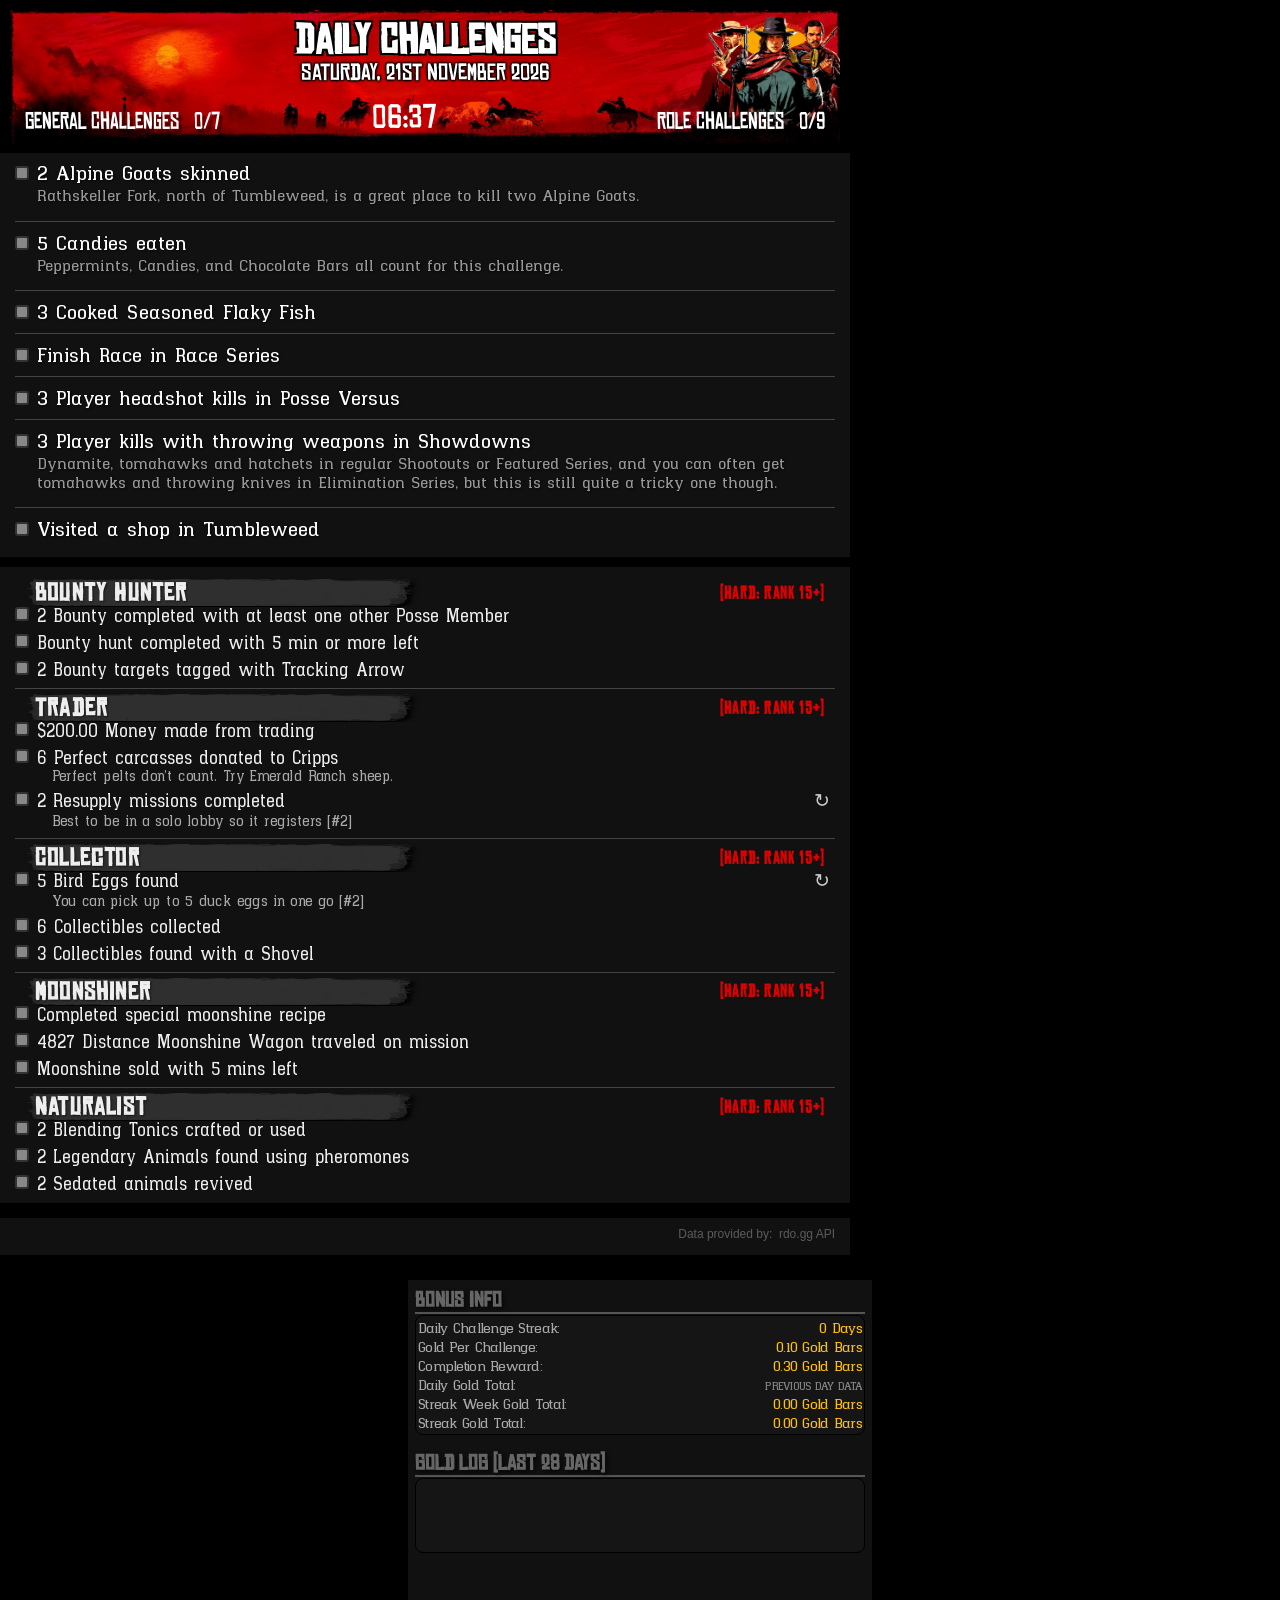
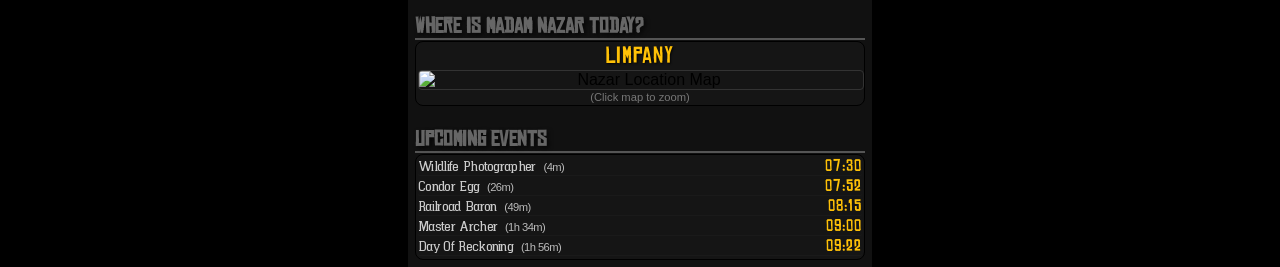
==== index.html @ b6f1365c "Auto-update RDO Dailies" ====
<!DOCTYPE html>
<html>
<head>
    <meta charset="UTF-8" />
    <link rel="icon" href="./html/images/favicon.ico" type="image/x-icon" />
    <link rel="stylesheet" href="static/css/style.css" />
    <title>RDO Daily Challenges</title>
</head>
<body>
    <div class="main-container">
        <!-- COLUMN 1: GENERAL CHALLENGES -->
        <div class="left-column">
            <div class="banner-container">
                <div class="banner-image-wrapper">
                    <img src="HTML/images/RDO_Banner_Wide.jpg" alt="Banner" class="banner-image"/>
                    <img id="pauseBtn" src="HTML/images/RDO_PauseStopwatch.png" alt="Pause RDO" title="Pause RDO"
                         style="position:absolute; top:0px; left:10px; width:50px; cursor:pointer;" />                    
                    <div class="banner-text-overlay">
                        <h1 class="banner-title">Daily Challenges</h1>
                        <div class="banner-date">Saturday, 21st November 2026</div>
                    </div>
                    <div class="challenge-counters">
                        <div>General Challenges <span id="general-counter">(0/7)</span></div>
                        <div>Role Challenges <span id="role-counter">(0/9)</span></div>
                    </div>
                    <div class="rdo-clock" id="rdo-clock">
                        --:--
                    </div>
                </div>
            </div>

            <div class="general-challenges-container">
                
        <div class="challenge" data-difficulty="None">
          <div style="display: flex; justify-content: space-between; align-items: flex-start; width: 100%; position: relative;">
            <label style="flex-grow: 1; margin-right: 15px;">
              <input type="checkbox" class="challenge-checkbox" id="challenge_2026-11-21_3fe529e0b53527ec" />
              <span class="challenge-text">2 Alpine Goats skinned</span>
            </label></div>
          <div id="desc_challenge_2026-11-21_3fe529e0b53527ec" class="challenge-desc">Rathskeller Fork, north of Tumbleweed, is a great place to kill two Alpine Goats.</div></div>
<hr class="thin-divider">

        <div class="challenge" data-difficulty="None">
          <div style="display: flex; justify-content: space-between; align-items: flex-start; width: 100%; position: relative;">
            <label style="flex-grow: 1; margin-right: 15px;">
              <input type="checkbox" class="challenge-checkbox" id="challenge_2026-11-21_f2b5d9d1bfb2cea1" />
              <span class="challenge-text">5 Candies eaten</span>
            </label></div>
          <div id="desc_challenge_2026-11-21_f2b5d9d1bfb2cea1" class="challenge-desc">Peppermints, Candies, and Chocolate Bars all count for this challenge.</div></div>
<hr class="thin-divider">

        <div class="challenge" data-difficulty="None">
          <div style="display: flex; justify-content: space-between; align-items: flex-start; width: 100%; position: relative;">
            <label style="flex-grow: 1; margin-right: 15px;">
              <input type="checkbox" class="challenge-checkbox" id="challenge_2026-11-21_1453e341d64a3cc3" />
              <span class="challenge-text">3 Cooked Seasoned Flaky Fish</span>
            </label></div>
</div>
<hr class="thin-divider">

        <div class="challenge" data-difficulty="None">
          <div style="display: flex; justify-content: space-between; align-items: flex-start; width: 100%; position: relative;">
            <label style="flex-grow: 1; margin-right: 15px;">
              <input type="checkbox" class="challenge-checkbox" id="challenge_2026-11-21_dc532658699e49c2" />
              <span class="challenge-text">Finish Race in Race Series</span>
            </label></div>
</div>
<hr class="thin-divider">

        <div class="challenge" data-difficulty="None">
          <div style="display: flex; justify-content: space-between; align-items: flex-start; width: 100%; position: relative;">
            <label style="flex-grow: 1; margin-right: 15px;">
              <input type="checkbox" class="challenge-checkbox" id="challenge_2026-11-21_4707b3ee329067d0" />
              <span class="challenge-text">3 Player headshot kills in Posse Versus</span>
            </label></div>
</div>
<hr class="thin-divider">

        <div class="challenge" data-difficulty="None">
          <div style="display: flex; justify-content: space-between; align-items: flex-start; width: 100%; position: relative;">
            <label style="flex-grow: 1; margin-right: 15px;">
              <input type="checkbox" class="challenge-checkbox" id="challenge_2026-11-21_12c190d38a615f1b" />
              <span class="challenge-text">3 Player kills with throwing weapons in Showdowns</span>
            </label></div>
          <div id="desc_challenge_2026-11-21_12c190d38a615f1b" class="challenge-desc">Dynamite, tomahawks and hatchets in regular Shootouts or Featured Series, and you can often get tomahawks and throwing knives in Elimination Series, but this is still quite a tricky one though.</div></div>
<hr class="thin-divider">

        <div class="challenge" data-difficulty="None">
          <div style="display: flex; justify-content: space-between; align-items: flex-start; width: 100%; position: relative;">
            <label style="flex-grow: 1; margin-right: 15px;">
              <input type="checkbox" class="challenge-checkbox" id="challenge_2026-11-21_f9515788cf8fe4d5" />
              <span class="challenge-text">Visited a shop in Tumbleweed</span>
            </label></div>
</div>

            </div>
        </div>

        <!-- COLUMN 2: ROLE CHALLENGES -->
        <div class="sidebar-container" id="roles-container">
            <div class="role-container">
  <h3 class="role-heading" id="role-bounty-hunter">Bounty Hunter&nbsp; <span class="difficulty-toggle RDOFont" data-difficulty="hard">(Hard: Rank 15+)</span></h3>

        <div class="role-challenge" data-difficulty="easy">
          <div style="display: flex; justify-content: space-between; align-items: flex-start; width: 100%; position: relative;">
            <label class="role-challenge-label" style="flex-grow: 1; margin-right: 15px;">
              <input type="checkbox" class="challenge-checkbox" id="role-challenge_2026-11-21_4233f47eefc044ce" />
              <span class="role-challenge-text">1 Bounties brought in from New Hanover posters</span>
            </label></div>
          <div id="desc_role-challenge_2026-11-21_4233f47eefc044ce" class="role-challenge-desc">Valentine, Emerald Station, Van Horn and Annesburg</div></div>

        <div class="role-challenge" data-difficulty="easy">
          <div style="display: flex; justify-content: space-between; align-items: flex-start; width: 100%; position: relative;">
            <label class="role-challenge-label" style="flex-grow: 1; margin-right: 15px;">
              <input type="checkbox" class="challenge-checkbox" id="role-challenge_2026-11-21_b8c4ca28e5b32232" />
              <span class="role-challenge-text">Bounty hunt completed with 3 min or more left</span>
            </label></div>
</div>

        <div class="role-challenge" data-difficulty="easy">
          <div style="display: flex; justify-content: space-between; align-items: flex-start; width: 100%; position: relative;">
            <label class="role-challenge-label" style="flex-grow: 1; margin-right: 15px;">
              <input type="checkbox" class="challenge-checkbox" id="role-challenge_2026-11-21_d6921562d07f2b6e" />
              <span class="role-challenge-text">1 Living bounty targets in a photograph</span>
            </label></div>
</div>

        <div class="role-challenge" data-difficulty="med">
          <div style="display: flex; justify-content: space-between; align-items: flex-start; width: 100%; position: relative;">
            <label class="role-challenge-label" style="flex-grow: 1; margin-right: 15px;">
              <input type="checkbox" class="challenge-checkbox" id="role-challenge_2026-11-21_83cd663bb9ac7aa7" />
              <span class="role-challenge-text">Bounty completed without killing an enemy or bounty target</span>
            </label><span class="desc-cycle-btn" data-descs="[&quot;Risky, usually bugged and won't register [#1]&quot;, &quot;Etta Doyle bounty can work but isn't reliable [#2]&quot;, &quot;Bard's Crossing train track bounty might work [#3]&quot;]" data-idx="2" data-target="desc_role-challenge_2026-11-21_83cd663bb9ac7aa7" onclick="cycleDesc(event, this)" title="Cycle Description">↻</span></div>
          <div id="desc_role-challenge_2026-11-21_83cd663bb9ac7aa7" class="role-challenge-desc">Bard's Crossing train track bounty might work [#3]</div></div>

        <div class="role-challenge" data-difficulty="med">
          <div style="display: flex; justify-content: space-between; align-items: flex-start; width: 100%; position: relative;">
            <label class="role-challenge-label" style="flex-grow: 1; margin-right: 15px;">
              <input type="checkbox" class="challenge-checkbox" id="role-challenge_2026-11-21_2f425bd0ad79301e" />
              <span class="role-challenge-text">2 Bounty targets hogtied with a Reinforced Lasso</span>
            </label></div>
</div>

        <div class="role-challenge" data-difficulty="med">
          <div style="display: flex; justify-content: space-between; align-items: flex-start; width: 100%; position: relative;">
            <label class="role-challenge-label" style="flex-grow: 1; margin-right: 15px;">
              <input type="checkbox" class="challenge-checkbox" id="role-challenge_2026-11-21_5fa26136f19b3767" />
              <span class="role-challenge-text">2 Living bounty targets in a photograph</span>
            </label></div>
</div>

        <div class="role-challenge" data-difficulty="hard">
          <div style="display: flex; justify-content: space-between; align-items: flex-start; width: 100%; position: relative;">
            <label class="role-challenge-label" style="flex-grow: 1; margin-right: 15px;">
              <input type="checkbox" class="challenge-checkbox" id="role-challenge_2026-11-21_884a3c9ac86610de" />
              <span class="role-challenge-text">2 Bounty completed with at least one other Posse Member</span>
            </label></div>
</div>

        <div class="role-challenge" data-difficulty="hard">
          <div style="display: flex; justify-content: space-between; align-items: flex-start; width: 100%; position: relative;">
            <label class="role-challenge-label" style="flex-grow: 1; margin-right: 15px;">
              <input type="checkbox" class="challenge-checkbox" id="role-challenge_2026-11-21_2e411e0641ca28cd" />
              <span class="role-challenge-text">Bounty hunt completed with 5 min or more left</span>
            </label></div>
</div>

        <div class="role-challenge" data-difficulty="hard">
          <div style="display: flex; justify-content: space-between; align-items: flex-start; width: 100%; position: relative;">
            <label class="role-challenge-label" style="flex-grow: 1; margin-right: 15px;">
              <input type="checkbox" class="challenge-checkbox" id="role-challenge_2026-11-21_affdff6654e7d4ad" />
              <span class="role-challenge-text">2 Bounty targets tagged with Tracking Arrow</span>
            </label></div>
</div>
</div>
<hr class="thin-divider" />
<div class="role-container">
  <h3 class="role-heading" id="role-trader">Trader&nbsp; <span class="difficulty-toggle RDOFont" data-difficulty="hard">(Hard: Rank 15+)</span></h3>

        <div class="role-challenge" data-difficulty="easy">
          <div style="display: flex; justify-content: space-between; align-items: flex-start; width: 100%; position: relative;">
            <label class="role-challenge-label" style="flex-grow: 1; margin-right: 15px;">
              <input type="checkbox" class="challenge-checkbox" id="role-challenge_2026-11-21_77a29b58bb7c1ef1" />
              <span class="role-challenge-text">1 Camp Stews eaten</span>
            </label></div>
</div>

        <div class="role-challenge" data-difficulty="easy">
          <div style="display: flex; justify-content: space-between; align-items: flex-start; width: 100%; position: relative;">
            <label class="role-challenge-label" style="flex-grow: 1; margin-right: 15px;">
              <input type="checkbox" class="challenge-checkbox" id="role-challenge_2026-11-21_3f94319b7b442020" />
              <span class="role-challenge-text">Goods sold to distant buyer</span>
            </label></div>
</div>

        <div class="role-challenge" data-difficulty="easy">
          <div style="display: flex; justify-content: space-between; align-items: flex-start; width: 100%; position: relative;">
            <label class="role-challenge-label" style="flex-grow: 1; margin-right: 15px;">
              <input type="checkbox" class="challenge-checkbox" id="role-challenge_2026-11-21_83bdbc4ad4f16e1c" />
              <span class="role-challenge-text">2 Perfect carcasses donated to Cripps</span>
            </label></div>
          <div id="desc_role-challenge_2026-11-21_83bdbc4ad4f16e1c" class="role-challenge-desc">Perfect pelts don't count. Try Emerald Ranch sheep.</div></div>

        <div class="role-challenge" data-difficulty="med">
          <div style="display: flex; justify-content: space-between; align-items: flex-start; width: 100%; position: relative;">
            <label class="role-challenge-label" style="flex-grow: 1; margin-right: 15px;">
              <input type="checkbox" class="challenge-checkbox" id="role-challenge_2026-11-21_a5f146bb2bfbc47c" />
              <span class="role-challenge-text">10 Carcasses donated within 10 minutes</span>
            </label></div>
</div>

        <div class="role-challenge" data-difficulty="med">
          <div style="display: flex; justify-content: space-between; align-items: flex-start; width: 100%; position: relative;">
            <label class="role-challenge-label" style="flex-grow: 1; margin-right: 15px;">
              <input type="checkbox" class="challenge-checkbox" id="role-challenge_2026-11-21_64c9ecc0da996a74" />
              <span class="role-challenge-text">2 Resupply missions completed</span>
            </label><span class="desc-cycle-btn" data-descs="[&quot;Buggy, often won't register in public lobbies [#1]&quot;, &quot;Best to be in a solo lobby so it registers [#2]&quot;]" data-idx="1" data-target="desc_role-challenge_2026-11-21_64c9ecc0da996a74" onclick="cycleDesc(event, this)" title="Cycle Description">↻</span></div>
          <div id="desc_role-challenge_2026-11-21_64c9ecc0da996a74" class="role-challenge-desc">Best to be in a solo lobby so it registers [#2]</div></div>

        <div class="role-challenge" data-difficulty="med">
          <div style="display: flex; justify-content: space-between; align-items: flex-start; width: 100%; position: relative;">
            <label class="role-challenge-label" style="flex-grow: 1; margin-right: 15px;">
              <input type="checkbox" class="challenge-checkbox" id="role-challenge_2026-11-21_17b20f9106a44b29" />
              <span class="role-challenge-text">1 Superior Quality Camp Stew recipes completed</span>
            </label></div>
</div>

        <div class="role-challenge" data-difficulty="hard">
          <div style="display: flex; justify-content: space-between; align-items: flex-start; width: 100%; position: relative;">
            <label class="role-challenge-label" style="flex-grow: 1; margin-right: 15px;">
              <input type="checkbox" class="challenge-checkbox" id="role-challenge_2026-11-21_3b59724647115f0a" />
              <span class="role-challenge-text">$200.00 Money made from trading</span>
            </label></div>
</div>

        <div class="role-challenge" data-difficulty="hard">
          <div style="display: flex; justify-content: space-between; align-items: flex-start; width: 100%; position: relative;">
            <label class="role-challenge-label" style="flex-grow: 1; margin-right: 15px;">
              <input type="checkbox" class="challenge-checkbox" id="role-challenge_2026-11-21_94c4a5f307bd95b4" />
              <span class="role-challenge-text">6 Perfect carcasses donated to Cripps</span>
            </label></div>
          <div id="desc_role-challenge_2026-11-21_94c4a5f307bd95b4" class="role-challenge-desc">Perfect pelts don't count. Try Emerald Ranch sheep.</div></div>

        <div class="role-challenge" data-difficulty="hard">
          <div style="display: flex; justify-content: space-between; align-items: flex-start; width: 100%; position: relative;">
            <label class="role-challenge-label" style="flex-grow: 1; margin-right: 15px;">
              <input type="checkbox" class="challenge-checkbox" id="role-challenge_2026-11-21_64c9ecc0da996a74" />
              <span class="role-challenge-text">2 Resupply missions completed</span>
            </label><span class="desc-cycle-btn" data-descs="[&quot;Buggy, often won't register in public lobbies [#1]&quot;, &quot;Best to be in a solo lobby so it registers [#2]&quot;]" data-idx="1" data-target="desc_role-challenge_2026-11-21_64c9ecc0da996a74" onclick="cycleDesc(event, this)" title="Cycle Description">↻</span></div>
          <div id="desc_role-challenge_2026-11-21_64c9ecc0da996a74" class="role-challenge-desc">Best to be in a solo lobby so it registers [#2]</div></div>
</div>
<hr class="thin-divider" />
<div class="role-container">
  <h3 class="role-heading" id="role-collector">Collector&nbsp; <span class="difficulty-toggle RDOFont" data-difficulty="hard">(Hard: Rank 15+)</span></h3>

        <div class="role-challenge" data-difficulty="easy">
          <div style="display: flex; justify-content: space-between; align-items: flex-start; width: 100%; position: relative;">
            <label class="role-challenge-label" style="flex-grow: 1; margin-right: 15px;">
              <input type="checkbox" class="challenge-checkbox" id="role-challenge_2026-11-21_af78eab5de3bd9a2" />
              <span class="role-challenge-text">1 American Wild Flowers found</span>
            </label></div>
</div>

        <div class="role-challenge" data-difficulty="easy">
          <div style="display: flex; justify-content: space-between; align-items: flex-start; width: 100%; position: relative;">
            <label class="role-challenge-label" style="flex-grow: 1; margin-right: 15px;">
              <input type="checkbox" class="challenge-checkbox" id="role-challenge_2026-11-21_8578cc1b3e172eab" />
              <span class="role-challenge-text">1 Coins found</span>
            </label></div>
</div>

        <div class="role-challenge" data-difficulty="easy">
          <div style="display: flex; justify-content: space-between; align-items: flex-start; width: 100%; position: relative;">
            <label class="role-challenge-label" style="flex-grow: 1; margin-right: 15px;">
              <input type="checkbox" class="challenge-checkbox" id="role-challenge_2026-11-21_0861bf25a71475c5" />
              <span class="role-challenge-text">1 Tarot Cards found</span>
            </label></div>
</div>

        <div class="role-challenge" data-difficulty="med">
          <div style="display: flex; justify-content: space-between; align-items: flex-start; width: 100%; position: relative;">
            <label class="role-challenge-label" style="flex-grow: 1; margin-right: 15px;">
              <input type="checkbox" class="challenge-checkbox" id="role-challenge_2026-11-21_31c73b6630729e40" />
              <span class="role-challenge-text">1 Antique Alcohol drunk</span>
            </label></div>
</div>

        <div class="role-challenge" data-difficulty="med">
          <div style="display: flex; justify-content: space-between; align-items: flex-start; width: 100%; position: relative;">
            <label class="role-challenge-label" style="flex-grow: 1; margin-right: 15px;">
              <input type="checkbox" class="challenge-checkbox" id="role-challenge_2026-11-21_f23eb6801814f708" />
              <span class="role-challenge-text">2 Collector Maps used</span>
            </label></div>
</div>

        <div class="role-challenge" data-difficulty="med">
          <div style="display: flex; justify-content: space-between; align-items: flex-start; width: 100%; position: relative;">
            <label class="role-challenge-label" style="flex-grow: 1; margin-right: 15px;">
              <input type="checkbox" class="challenge-checkbox" id="role-challenge_2026-11-21_058a7b03b7913562" />
              <span class="role-challenge-text">2 Fossils found</span>
            </label></div>
</div>

        <div class="role-challenge" data-difficulty="hard">
          <div style="display: flex; justify-content: space-between; align-items: flex-start; width: 100%; position: relative;">
            <label class="role-challenge-label" style="flex-grow: 1; margin-right: 15px;">
              <input type="checkbox" class="challenge-checkbox" id="role-challenge_2026-11-21_8a6d4dcb3a5f57bb" />
              <span class="role-challenge-text">5 Bird Eggs found</span>
            </label><span class="desc-cycle-btn" data-descs="[&quot;Keep less than 5 duck eggs in your satchel, and you can then pick 5 of them at once [#1]&quot;, &quot;You can pick up to 5 duck eggs in one go [#2]&quot;, &quot;Carry 5 duck eggs, and you can then pick another 5 [#3]&quot;, &quot;Duck, goose or loon eggs can be collected in multiples [#4]&quot;]" data-idx="1" data-target="desc_role-challenge_2026-11-21_8a6d4dcb3a5f57bb" onclick="cycleDesc(event, this)" title="Cycle Description">↻</span></div>
          <div id="desc_role-challenge_2026-11-21_8a6d4dcb3a5f57bb" class="role-challenge-desc">You can pick up to 5 duck eggs in one go [#2]</div></div>

        <div class="role-challenge" data-difficulty="hard">
          <div style="display: flex; justify-content: space-between; align-items: flex-start; width: 100%; position: relative;">
            <label class="role-challenge-label" style="flex-grow: 1; margin-right: 15px;">
              <input type="checkbox" class="challenge-checkbox" id="role-challenge_2026-11-21_98be3bcfdd3cbf7e" />
              <span class="role-challenge-text">6 Collectibles collected</span>
            </label></div>
</div>

        <div class="role-challenge" data-difficulty="hard">
          <div style="display: flex; justify-content: space-between; align-items: flex-start; width: 100%; position: relative;">
            <label class="role-challenge-label" style="flex-grow: 1; margin-right: 15px;">
              <input type="checkbox" class="challenge-checkbox" id="role-challenge_2026-11-21_36c74c07935432b3" />
              <span class="role-challenge-text">3 Collectibles found with a Shovel</span>
            </label></div>
</div>
</div>
<hr class="thin-divider" />
<div class="role-container">
  <h3 class="role-heading" id="role-moonshiner">Moonshiner&nbsp; <span class="difficulty-toggle RDOFont" data-difficulty="hard">(Hard: Rank 15+)</span></h3>

        <div class="role-challenge" data-difficulty="easy">
          <div style="display: flex; justify-content: space-between; align-items: flex-start; width: 100%; position: relative;">
            <label class="role-challenge-label" style="flex-grow: 1; margin-right: 15px;">
              <input type="checkbox" class="challenge-checkbox" id="role-challenge_2026-11-21_e30d79e4a3638309" />
              <span class="role-challenge-text">1609 Distance Moonshine Wagon traveled on mission</span>
            </label></div>
</div>

        <div class="role-challenge" data-difficulty="easy">
          <div style="display: flex; justify-content: space-between; align-items: flex-start; width: 100%; position: relative;">
            <label class="role-challenge-label" style="flex-grow: 1; margin-right: 15px;">
              <input type="checkbox" class="challenge-checkbox" id="role-challenge_2026-11-21_fb6dc36349dc79c9" />
              <span class="role-challenge-text">$50.00 Money made from moonshine sold</span>
            </label></div>
</div>

        <div class="role-challenge" data-difficulty="easy">
          <div style="display: flex; justify-content: space-between; align-items: flex-start; width: 100%; position: relative;">
            <label class="role-challenge-label" style="flex-grow: 1; margin-right: 15px;">
              <input type="checkbox" class="challenge-checkbox" id="role-challenge_2026-11-21_8f895dc71bc9e233" />
              <span class="role-challenge-text">1 Moonshine Story Mission completed</span>
            </label></div>
</div>

        <div class="role-challenge" data-difficulty="med">
          <div style="display: flex; justify-content: space-between; align-items: flex-start; width: 100%; position: relative;">
            <label class="role-challenge-label" style="flex-grow: 1; margin-right: 15px;">
              <input type="checkbox" class="challenge-checkbox" id="role-challenge_2026-11-21_0c3e86f05c02a608" />
              <span class="role-challenge-text">Completed improved or better moonshine recipe</span>
            </label></div>
</div>

        <div class="role-challenge" data-difficulty="med">
          <div style="display: flex; justify-content: space-between; align-items: flex-start; width: 100%; position: relative;">
            <label class="role-challenge-label" style="flex-grow: 1; margin-right: 15px;">
              <input type="checkbox" class="challenge-checkbox" id="role-challenge_2026-11-21_2bad69e601ef3fb5" />
              <span class="role-challenge-text">3218 Distance Moonshine Wagon traveled on mission</span>
            </label></div>
</div>

        <div class="role-challenge" data-difficulty="med">
          <div style="display: flex; justify-content: space-between; align-items: flex-start; width: 100%; position: relative;">
            <label class="role-challenge-label" style="flex-grow: 1; margin-right: 15px;">
              <input type="checkbox" class="challenge-checkbox" id="role-challenge_2026-11-21_9736e514df2f5ec9" />
              <span class="role-challenge-text">Moonshine Bar - Danced for 1 min</span>
            </label></div>
</div>

        <div class="role-challenge" data-difficulty="hard">
          <div style="display: flex; justify-content: space-between; align-items: flex-start; width: 100%; position: relative;">
            <label class="role-challenge-label" style="flex-grow: 1; margin-right: 15px;">
              <input type="checkbox" class="challenge-checkbox" id="role-challenge_2026-11-21_3fe6bec7eb88d56f" />
              <span class="role-challenge-text">Completed special moonshine recipe</span>
            </label></div>
</div>

        <div class="role-challenge" data-difficulty="hard">
          <div style="display: flex; justify-content: space-between; align-items: flex-start; width: 100%; position: relative;">
            <label class="role-challenge-label" style="flex-grow: 1; margin-right: 15px;">
              <input type="checkbox" class="challenge-checkbox" id="role-challenge_2026-11-21_e038419111804667" />
              <span class="role-challenge-text">4827 Distance Moonshine Wagon traveled on mission</span>
            </label></div>
</div>

        <div class="role-challenge" data-difficulty="hard">
          <div style="display: flex; justify-content: space-between; align-items: flex-start; width: 100%; position: relative;">
            <label class="role-challenge-label" style="flex-grow: 1; margin-right: 15px;">
              <input type="checkbox" class="challenge-checkbox" id="role-challenge_2026-11-21_28d09d85ebe15bb6" />
              <span class="role-challenge-text">Moonshine sold with 5 mins left</span>
            </label></div>
</div>
</div>
<hr class="thin-divider" />
<div class="role-container">
  <h3 class="role-heading" id="role-naturalist">Naturalist&nbsp; <span class="difficulty-toggle RDOFont" data-difficulty="hard">(Hard: Rank 15+)</span></h3>

        <div class="role-challenge" data-difficulty="easy">
          <div style="display: flex; justify-content: space-between; align-items: flex-start; width: 100%; position: relative;">
            <label class="role-challenge-label" style="flex-grow: 1; margin-right: 15px;">
              <input type="checkbox" class="challenge-checkbox" id="role-challenge_2026-11-21_a04f5ec0bd736c6b" />
              <span class="role-challenge-text">1 Blending Tonics crafted or used</span>
            </label></div>
</div>

        <div class="role-challenge" data-difficulty="easy">
          <div style="display: flex; justify-content: space-between; align-items: flex-start; width: 100%; position: relative;">
            <label class="role-challenge-label" style="flex-grow: 1; margin-right: 15px;">
              <input type="checkbox" class="challenge-checkbox" id="role-challenge_2026-11-21_cf51af02d7363d67" />
              <span class="role-challenge-text">Don't kill an animal for 12 game hours</span>
            </label></div>
</div>

        <div class="role-challenge" data-difficulty="easy">
          <div style="display: flex; justify-content: space-between; align-items: flex-start; width: 100%; position: relative;">
            <label class="role-challenge-label" style="flex-grow: 1; margin-right: 15px;">
              <input type="checkbox" class="challenge-checkbox" id="role-challenge_2026-11-21_284a4be7f5835d48" />
              <span class="role-challenge-text">1 Legendary Animals photographed</span>
            </label></div>
</div>

        <div class="role-challenge" data-difficulty="med">
          <div style="display: flex; justify-content: space-between; align-items: flex-start; width: 100%; position: relative;">
            <label class="role-challenge-label" style="flex-grow: 1; margin-right: 15px;">
              <input type="checkbox" class="challenge-checkbox" id="role-challenge_2026-11-21_780f4b91650f4e33" />
              <span class="role-challenge-text">Don't kill an animal for 18 game hours</span>
            </label></div>
</div>

        <div class="role-challenge" data-difficulty="med">
          <div style="display: flex; justify-content: space-between; align-items: flex-start; width: 100%; position: relative;">
            <label class="role-challenge-label" style="flex-grow: 1; margin-right: 15px;">
              <input type="checkbox" class="challenge-checkbox" id="role-challenge_2026-11-21_f85c94c66f41aaf4" />
              <span class="role-challenge-text">1 Legendary Animals found using pheromones</span>
            </label></div>
</div>

        <div class="role-challenge" data-difficulty="med">
          <div style="display: flex; justify-content: space-between; align-items: flex-start; width: 100%; position: relative;">
            <label class="role-challenge-label" style="flex-grow: 1; margin-right: 15px;">
              <input type="checkbox" class="challenge-checkbox" id="role-challenge_2026-11-21_284a4be7f5835d48" />
              <span class="role-challenge-text">1 Legendary Animals photographed</span>
            </label></div>
</div>

        <div class="role-challenge" data-difficulty="hard">
          <div style="display: flex; justify-content: space-between; align-items: flex-start; width: 100%; position: relative;">
            <label class="role-challenge-label" style="flex-grow: 1; margin-right: 15px;">
              <input type="checkbox" class="challenge-checkbox" id="role-challenge_2026-11-21_6cdbce1b8ac129af" />
              <span class="role-challenge-text">2 Blending Tonics crafted or used</span>
            </label></div>
</div>

        <div class="role-challenge" data-difficulty="hard">
          <div style="display: flex; justify-content: space-between; align-items: flex-start; width: 100%; position: relative;">
            <label class="role-challenge-label" style="flex-grow: 1; margin-right: 15px;">
              <input type="checkbox" class="challenge-checkbox" id="role-challenge_2026-11-21_9a50d23e61c79c00" />
              <span class="role-challenge-text">2 Legendary Animals found using pheromones</span>
            </label></div>
</div>

        <div class="role-challenge" data-difficulty="hard">
          <div style="display: flex; justify-content: space-between; align-items: flex-start; width: 100%; position: relative;">
            <label class="role-challenge-label" style="flex-grow: 1; margin-right: 15px;">
              <input type="checkbox" class="challenge-checkbox" id="role-challenge_2026-11-21_d959c68a05bca1fa" />
              <span class="role-challenge-text">2 Sedated animals revived</span>
            </label></div>
</div>
</div>

            
            <hr class="api-credit-separator" />
            
            <div class="api-credit">
                <span class="api-label">Data provided by:&nbsp;</span>
                <a href="https://rdo.gg/api" target="_blank" class="api-link">rdo.gg API</a>
            </div>
        </div>

        <!-- COLUMN 3: BONUS INFO -->
        <div class="bonus-container" id="bonus-container">
            <h3 class="stats-heading" style="color: #666666; margin-bottom: 1px; padding-bottom: 0px;">Bonus Info</h3>
            
            <div style="padding: 2px; border: 1px solid #000; border-radius: 8px; background-color: #151515; text-align: left; color: #E0E0E0; font-family: sans-serif;">
                <p class="stats-text" id="streak-container" style="margin-bottom: 0px; display: flex; justify-content: space-between; align-items: center; width: 100%;">
                    <span style="display: flex; align-items: center; white-space: nowrap;">
                        <span style="font-weight: 500;">Daily Challenge Streak:</span>
                        <span id="streak-controls">
                            <span id="streak-down">▼</span><span id="streak-up">▲</span>
                        </span>
                    </span>
                    <span id="current-streak" style="color: #FFC107; text-align: right;">0 Days</span>
                </p>

                <p class="stats-text" style="margin-bottom: 0px; display: flex; justify-content: space-between; width: 100%;">
                    <span style="font-weight: 500;">Gold Per Challenge:</span>
                    <span id="gold-per-challenge" style="color: #FFC107; text-align: right;">0.00 Gold Bars</span>
                </p>
                
                <p class="stats-text" style="margin-bottom: 0px; display: flex; justify-content: space-between; width: 100%;">
                    <span style="font-weight: 500;">Completion Reward:</span>
                    <span id="completion-bonus-reward" style="color: #FFC107; text-align: right;">0.00 Gold Bars</span>
                </p>
                
                <p class="stats-text" style="margin-bottom: 0px; display: flex; justify-content: space-between; width: 100%;">
                    <span style="font-weight: 500;">Daily Gold Total:</span>
                    <span id="daily-gold-total" style="color: #FFC107; text-align: right;">0.00 Gold Bars</span>
                </p>
                
                <p class="stats-text" style="margin-bottom: 0px; display: flex; justify-content: space-between; width: 100%;">
                    <span style="font-weight: 500;">Streak Week Gold Total:</span>
                    <span id="cycle-gold-total" style="color: #FFC107; text-align: right;">0.00 Gold Bars</span>
                </p>
                
                <p class="stats-text" style="display: flex; justify-content: space-between; width: 100%;">
                    <span style="font-weight: 500;">Streak Gold Total:</span>
                    <span id="streak-gold-total" style="color: #FFC107; text-align: right;">0.00 Gold Bars</span>
                </p>
            </div>
            
            <!-- Gold Log Chart Container -->
            <h3 id="gold-log-heading" class="stats-heading" style="color: #666666; margin-top: 15px; margin-bottom: 1px; padding-bottom: 0px; cursor: pointer; user-select: none; transition: color 0.2s;">
                GOLD LOG (LAST 28 DAYS)
            </h3>

            <div id="gold-log-chart-container">
                <!-- Bars injected here by JavaScript -->
            </div>
            <div id="chart-info-display" class="chart-info-display">&nbsp;</div>

            <!-- NAZAR LOCATION SECTION -->
            <h3 class="stats-heading" style="color: #666666; margin-top: 30px; margin-bottom: 1px; padding-bottom: 0px;">Where Is Madam Nazar Today?</h3>            
            <div style="padding: 2px; border: 1px solid #000; border-radius: 8px; background-color: #151515; text-align: center;">
                <div style="color: #FFC107; font-family: 'RDOFont', sans-serif; font-size: 1.4rem; letter-spacing: 0.05em; text-shadow: 1px 1px 2px rgba(0,0,0,0.8); margin-bottom: 2px; line-height: 1.1;">
                    Limpany
                </div>
                
                <img src="HTML/images/nazar/RDO_Nazar___Placeholder.png" 
                     id="nazar-map-img"
                     alt="Nazar Location Map" 
                     data-final-target="HTML/images/nazar/RDO_Nazar___p_1_new_hanover___w_5_limpany.png"
                     data-standard="HTML/images/nazar/RDO_Nazar___p_1_new_hanover___w_5_limpany.png"
                     data-zoom="HTML/images/nazar/RDO_Nazar___p_1_new_hanover___w_5_limpany___zoom.png"
                     data-photo="HTML/images/nazar/RDO_Nazar___p_1_new_hanover___w_5_limpany___photo1.png"
                     data-has-zoom="true"
                     onclick="toggleNazarZoom(this)"
                     style="width: 100%; height: auto; border-radius: 4px; border: 1px solid #333; display: block; cursor: pointer;" 
                />

                <div style="font-size: 0.7rem; color: #777; margin-top: 1px; display: block;">
                    (Click map to zoom)
                </div>
            </div>
            
            <!-- UPCOMING EVENTS SECTION -->
            <h3 class="stats-heading" id="events-heading-container" style="color: #666666; margin-top: 20px; margin-bottom: 1px; padding-bottom: 0px; display: flex; justify-content: space-between; align-items: center;">
                <span>Upcoming Events</span>
                <span id="event-offset-controls">
                    <span id="event-offset-display">0s</span>
                    <span id="event-offset-down" title="Start events earlier">▼</span><span id="event-offset-up" title="Start events later">▲</span>
                </span>
            </h3>
            <div style="padding: 2px; border: 1px solid #000; border-radius: 8px; background-color: #151515; min-height: 85px;">
                <div id="upcoming-events-list">
                    <div style="text-align:center; padding:10px; color:#555; font-size:0.8rem;">Loading Events...</div>
                </div>
            </div>
        </div>
    </div>

    <!-- Statcounter code -->
    <script type="text/javascript">
    var sc_project=13147326; 
    var sc_invisible=1; 
    var sc_security="51162dbd"; 
    </script>
    <script type="text/javascript" src="https://www.statcounter.com/counter/counter.js" async></script>
    <noscript><div class="statcounter"><a title="Web Analytics" href="https://statcounter.com/" target="_blank"><img class="statcounter" src="https://c.statcounter.com/13147326/0/51162dbd/1/" alt="Web Analytics" referrerPolicy="no-referrer-when-downgrade"></a></div></noscript>

    <!-- Pass Python runtime variables to JavaScript cleanly -->
    <script>
      window.RDO_CONFIG = {
        streakOverride: -1,
        challengeTimestamp: 1795240800,
        enableDebug: true,
        rawEventsData: [{"time": "00:00", "name": "Cold Dead Hands", "cat": "standard"}, {"time": "00:45", "name": "Railroad Baron", "cat": "standard"}, {"time": "01:30", "name": "Wild Animal Kills Challenge", "cat": "standard"}, {"time": "02:15", "name": "Fools Gold", "cat": "standard"}, {"time": "03:00", "name": "Challenges", "cat": "standard"}, {"time": "03:45", "name": "Wildlife Photographer", "cat": "standard"}, {"time": "04:30", "name": "King of the Castle", "cat": "standard"}, {"time": "05:15", "name": "Fishing Swamp Challenge", "cat": "standard"}, {"time": "06:00", "name": "Dispatch Rider", "cat": "standard"}, {"time": "06:45", "name": "Challenges", "cat": "standard"}, {"time": "07:30", "name": "Wildlife Photographer", "cat": "standard"}, {"time": "08:15", "name": "Railroad Baron", "cat": "standard"}, {"time": "09:00", "name": "Master Archer", "cat": "standard"}, {"time": "09:45", "name": "Wildlife Photographer", "cat": "standard"}, {"time": "10:30", "name": "Fishing Lake Challenge", "cat": "standard"}, {"time": "11:15", "name": "King of the Castle", "cat": "standard"}, {"time": "12:00", "name": "Cold Dead Hands", "cat": "standard"}, {"time": "12:45", "name": "Railroad Baron", "cat": "standard"}, {"time": "13:30", "name": "Wild Animal Kills Challenge", "cat": "standard"}, {"time": "14:15", "name": "Fools Gold", "cat": "standard"}, {"time": "15:00", "name": "Challenges", "cat": "standard"}, {"time": "15:45", "name": "Wildlife Photographer", "cat": "standard"}, {"time": "16:30", "name": "King of the Castle", "cat": "standard"}, {"time": "17:15", "name": "Fishing Swamp Challenge", "cat": "standard"}, {"time": "18:00", "name": "Dispatch Rider", "cat": "standard"}, {"time": "18:45", "name": "Challenges", "cat": "standard"}, {"time": "19:30", "name": "Wildlife Photographer", "cat": "standard"}, {"time": "20:15", "name": "Railroad Baron", "cat": "standard"}, {"time": "21:00", "name": "Master Archer", "cat": "standard"}, {"time": "21:45", "name": "Wildlife Photographer", "cat": "standard"}, {"time": "22:30", "name": "Fishing Lake Challenge", "cat": "standard"}, {"time": "23:15", "name": "King of the Castle", "cat": "standard"}, {"time": "00:22", "name": "Protect Legendary Animal", "cat": "themed"}, {"time": "01:52", "name": "Day Of Reckoning", "cat": "themed"}, {"time": "03:22", "name": "Animal Tagging", "cat": "themed"}, {"time": "04:52", "name": "Manhunt", "cat": "themed"}, {"time": "06:22", "name": "Trade Route", "cat": "themed"}, {"time": "07:52", "name": "Condor Egg", "cat": "themed"}, {"time": "09:22", "name": "Day Of Reckoning", "cat": "themed"}, {"time": "10:52", "name": "Protect Legendary Animal", "cat": "themed"}, {"time": "12:22", "name": "Manhunt", "cat": "themed"}, {"time": "13:52", "name": "Salvage", "cat": "themed"}, {"time": "15:22", "name": "Day Of Reckoning", "cat": "themed"}, {"time": "16:52", "name": "Animal Tagging", "cat": "themed"}, {"time": "18:22", "name": "Manhunt", "cat": "themed"}, {"time": "19:52", "name": "Trade Route", "cat": "themed"}, {"time": "21:22", "name": "Condor Egg", "cat": "themed"}, {"time": "22:52", "name": "Day Of Reckoning", "cat": "themed"}]
      };
    </script>
    <script src="static/js/app.js"></script>
</body>
</html>
---- static/css/style.css ----
/* === Global styles === */
body {
  margin: 0;
  padding: 0;
  background-color: #000;
  display: flex;
  flex-direction: row;
  justify-content: flex-start;
  align-items: flex-start;
  font-family: Arial, sans-serif;
  gap: 10px;
  flex-wrap: wrap;
}

@font-face {
  font-family: 'RDOFont';
  src: url('../../Fonts/RDO_chinese_rocks_rg.otf') format('opentype');
  font-weight: normal;
  font-style: normal;
}
@font-face {
  font-family: 'hapna';
  src: url('../../Fonts/hapna.woff2') format('woff2');
  font-weight: normal;
  font-style: normal;
}

/* === Layout containers === */
.page-container {
  display: flex;
  flex-direction: column;
  min-height: 100vh;
}
.main-container {
  display: flex;
  flex-wrap: wrap;
  justify-content: flex-start;
  align-items: flex-start;
  gap: 10px;
  margin: 0;
  padding: 0;
}

.left-column {
  display: flex;
  flex-direction: column;
  max-width: 850px;
  width: 100%;
}

.sidebar-container {
  display: block;
  width: 450px;
  background-color: #111;
  color: #eee;
  padding: 15px;
  box-sizing: border-box;
  font-family: Arial, sans-serif;
  overflow: visible;
}

/* COLUMN 3: BONUS INFO - Base styles */
.bonus-container {
  padding: 7px;
  background-color: #111;
  display: flex;
  flex-direction: column;
  width: 250px; 
  min-width: 250px; 
}

.stats-heading {
  font-family: 'RDOFont', sans-serif;
  font-size: 1.3rem;
  margin-top: 0;
  margin-bottom: 5px;
  border-bottom: 2px solid #555;
  padding-bottom: 5px;
  color: #666666;
  text-shadow: 2px 2px 4px rgba(0,0,0,0.7);
}

.stats-text {
  font-family: 'hapna', sans-serif;
  font-size: .9rem;
  color: #aaa;
  white-space: pre-wrap;
  letter-spacing: -0.05em; 
  margin-top: 0;
  margin: 0;
}

/* Streak adjustment controls */
#streak-controls {
  opacity: 0;
  visibility: hidden;
  color: #999;
  cursor: pointer;
  user-select: none;
  font-size: 0.8rem;
  margin-left: 10px;
  transition: opacity 0.2s ease-in-out, visibility 0.2s ease-in-out;
}
#streak-container:hover #streak-controls {
  opacity: 1;
  visibility: visible;
}
#streak-up, #streak-down {
  padding: 0 4px;
}
#streak-up:hover, #streak-down:hover {
  color: #fff;
}

/* Event Offset Controls */
#event-offset-controls {
  opacity: 0;
  visibility: hidden;
  color: #999;
  user-select: none;
  font-size: 0.8rem;
  margin-left: 10px;
  transition: opacity 0.2s ease-in-out, visibility 0.2s ease-in-out;
  font-family: Arial, sans-serif;
  letter-spacing: normal;
}
#events-heading-container:hover #event-offset-controls {
  opacity: 1;
  visibility: visible;
}
#event-offset-up, #event-offset-down {
  padding: 0 4px;
  cursor: pointer;
}
#event-offset-up:hover, #event-offset-down:hover {
  color: #fff;
}

/* Gold total flash animation */
@keyframes instantWhiteGlow {
  0% {
    color: white !important; 
    text-shadow: 0 0 2px white, 0 0 4px #eeeeee;
    opacity: 1;
  }
  100% {
    color: white !important;
    text-shadow: 0 0 3px white, 0 0 6px #eeeeee;
    opacity: 1;
  }
}
.gold-exciting-flash {
  animation: instantWhiteGlow 1000ms forwards;
}

.banner-container {
  position: sticky;
  top: 0;
  z-index: 10;
  width: 100%;
  max-width: 850px;
  min-width: 400px;
  background-color: #000;
  box-sizing: border-box;
  padding: 10px;
  color: #eee;
}

.banner-image-wrapper {
  position: relative;
  width: 100%;
}

.banner-image {
  width: 100%;
  height: auto;
  display: block;
}

.banner-text-overlay {
  position: absolute;
  top: -3%;
  left: 50%;
  transform: translateX(-50%);
  color: white;
  text-align: center;
  width: 90%;
  text-shadow: 2px 2px 4px rgba(0,0,0,0.7);
  pointer-events: none;
  font-family: 'RDOFont', sans-serif;
}

.banner-title {
  font-size: 2.5rem;
  margin: 10px 0;
  text-shadow:
    -2px -2px 0 #000,
     2px -2px 0 #000,
    -2px  2px 0 #000,
     2px  2px 0 #000;
}

.banner-date {
  font-size: 1.4rem;
  margin-bottom: 10px;
  margin-top: -15px;
  text-shadow:
   -1px -1px 2px #000,
    1px -1px 2px #000,
   -1px  1px 2px #000,
    1px  1px 2px #000;
}

.challenge-counters {
  position: absolute;
  bottom: 10px;
  left: 0;
  right: 0;
  display: flex;
  justify-content: space-between;
  padding: 0 15px;
  font-size: 1.25rem;
  color: white;
  text-shadow: 3px 3px 2px rgba(0,0,0,0.6);
  pointer-events: none;
  font-family: 'RDOFont', sans-serif;
  transform: scaleY(1.15);
}

.challenge-counters > div {
  white-space: nowrap;
}

.challenge-counters span {
  display: inline-block;
  width: 4ch;
  text-align: right;
}

.counter-glow {
  color: white;
  text-shadow:
    0 0 5px rgba(255, 255, 160, 0.75),
    0 0 10px rgba(255, 255, 160, 0.75),
    0 0 15px rgba(255, 255, 160, 0.75);
  transition: text-shadow 0.3s ease;
}

.general-challenges-container {
  width: 100%;
  max-width: 850px;
  margin: 0 auto;
  background-color: #111;
  padding: 15px;
  box-sizing: border-box;
  color: white;
  font-family: 'hapna', sans-serif;
  font-size: 1.25rem;
  text-shadow: 1px 1px 2px rgba(0,0,0,0.6);
}

/* Responsive behavior */
@media (max-width: 1600px) {
  .bonus-container {
    display: flex !important;
    flex-direction: column;
    order: 3;
    margin-top: 15px;
    width: 100% !important;
    max-width: 450px !important; 
    min-width: 0 !important;
  }
}

@media (max-width: 1320px) {
  body {
    flex-direction: column;
    align-items: center;
  }
  .main-container {
    flex-direction: column;
    align-items: center;
    width: 100%;
    align-items: stretch; 
    min-width: 0;
  }
  .sidebar-container {
    width: 100% !important; 
    max-width: 850px !important;
    margin-left: 0;
  } 
  .bonus-container {
    margin-left: auto !important;
    margin-right: auto !important;
    width: 100% !important;
    max-width: 450px !important;
    min-width: 0 !important;
  }     
}

/* === Checkbox Styling === */
.challenge label {
  display: flex;
  align-items: flex-start;
  gap: 8px;
  position: relative;
  padding-left: 0px;
  cursor: pointer;
  white-space: normal;
  line-height: 1.3;
}

.challenge:first-of-type label {
  margin-top: -8px;
}

.challenge-checkbox {
  width: 14px;
  height: 14px;
  margin: 0;
  margin-top: 6px;
  appearance: none;
  -webkit-appearance: none;
  background-color: #888;
  border: 2px solid #333;
  border-radius: 3px;
  cursor: pointer;
}

.challenge-checkbox:checked {
  background-color: #b00000;
  border: 2px solid #333;
  border-radius: 3px;
}

.challenge-checkbox:checked::before {
  content: "✔";
  display: block;
  text-align: top;
  color: white;
  font-size: 12px;
  line-height: 10px;
}

.challenge-text {
  display: block;
  word-wrap: break-word;
  max-width: 100%;
  user-select: none;
}

.challenge-desc {
  margin-left: 22px;
  font-size: 1rem;
  color: #999999;
  padding-bottom: 7px;
  white-space: pre-wrap;
  line-height: 1.2;
}

.thin-divider {
  border: none;
  border-top: 1px solid #444;
  max-width: 100%;
  margin: 8px auto;
}

.role-heading {
  font-family: 'RDOFont', sans-serif;
  font-size: 1.5rem;
  color: #eee;
  margin: -4px 0 0 0;
  text-shadow: 1px 1px 2px rgba(0,0,0,0.6);
  letter-spacing: 0.05em;
  padding-left: 20px;
  background-color: transparent;
  overflow: visible;
  z-index: 0;
  background-image: url('../../HTML/images/RDO_Role_Challenges_Header3.png');
  background-repeat: no-repeat;
  background-position: 2px center;
  background-size: 410px 35px;
  display: flex;
  justify-content: space-between;
  align-items: center;
}

.role-challenge {
  margin-bottom: .6rem;
  margin-top: -1px;
}

.role-challenge-text {
  font-family: 'hapna', sans-serif;
  font-size: 1.05rem;
  color: #eee;
  display: inline;
  line-height: 1.1;
  transform: scaleY(1.1);
}

.role-challenge-desc {
  font-family: 'hapna', sans-serif;
  font-size: .95rem;
  color: #aaa;
  margin-left: 6px;
  white-space: pre-wrap;
  transform: scaleX(0.925);
  line-height: 0.99;
  margin-top: 1px;
}

.role-challenge input[type="checkbox"] {
  width: 14px;
  height: 14px;
  margin: 0;
  margin-top: 0px;
  appearance: none;
  -webkit-appearance: none;
  background-color: #888;
  border: 2px solid #333;
  border-radius: 3px;
  cursor: pointer;
}

.role-challenge input[type="checkbox"]:checked {
  background-color: #b00000;
  border: 2px solid #333;
  border-radius: 3px;
}

.role-challenge input[type="checkbox"]:checked::before {
  content: "✔";
  display: block;
  text-align: center;
  color: white;
  font-size: 12px;
  line-height: 14px;
  position: relative;
  top: -2px;
}

.role-challenge-label {
  display: flex;
  align-items: baseline;
  gap: 0.5em;
  cursor: pointer;
  user-select: none;
  -webkit-user-select: none;
}

.text-scale {
  display: inline-block;
  transform: scaleX(0.9);
  transform-origin: left;
}

.difficulty-toggle {
  cursor: pointer;
  user-select: none;
  font-size: 0.6em;
  margin-right: 10px;
  color: #dd0000;
  transform: scaleY(1.2); 
  text-shadow:
    -1px -1px 0 #111111,
     1px -1px 0 #111111,
    -1px  1px 0 #111111,
     1px  1px 0 #111111;
}

.dimmed-text {
  opacity: 0.5;
  pointer-events: none;
  user-select: none;
}

.challenge-checkbox:checked + .challenge-text,
.challenge-checkbox:checked + .role-challenge-text {
  color: #555;
  text-decoration: line-through;
  opacity: 0.5;
}

.challenge.completed .challenge-text,
.challenge.completed .challenge-desc,
.role-challenge.completed .role-challenge-text,
.role-challenge.completed .role-challenge-desc {
  color: #555 !important;
  text-decoration: line-through;
  opacity: 0.85;
}

.challenge.completed .desc-cycle-btn,
.role-challenge.completed .desc-cycle-btn {
  color: #555 !important;
  opacity: 0.5 !important;
  pointer-events: none;
}

.desc-cycle-btn {
  cursor: pointer;
  color: #ccc;
  font-size: 1.2rem;
  padding: 0 5px;
  margin-top: -2px;
  z-index: 10;
  user-select: none;
  transition: color 0.2s, transform 0.3s ease;
  display: inline-block; 
  flex-shrink: 0;
}
.desc-cycle-btn:hover {
  color: #FFC107;
}

/* 9/9 Roles complete global dimming */
.all-roles-completed .role-heading,
.all-roles-completed .role-challenge-label span,
.all-roles-completed .role-challenge-desc,
.all-roles-completed .role-challenge p,
.all-roles-completed .role-challenge:not(.completed) .desc-cycle-btn {
  color: #888 !important; 
  opacity: 0.5 !important;
  transition: color 0.3s, opacity 0.3s;
}

.all-roles-completed .role-challenge:not(.completed) {
  pointer-events: none;
  cursor: default;
}

.all-roles-completed .role-challenge:not(.completed) input[type="checkbox"] {
  opacity: 0.35 !important;
}

/* RDO Clock */
.rdo-clock {
  position: absolute;
  bottom: 5px;
  left: 47.5%;
  transform: translateX(-50%) translateY(-2px);
  font-family: 'RDOFont', sans-serif;
  font-size: calc(1.5vw + 0.8rem);
  color: white;
  text-shadow:
   -4px -4px 4px #cf0202,
    4px -4px 4px #cf0202,
   -4px  4px 4px #cf0202,
    4px  4px 4px #cf0202;
}

.rdo-clock.night-glow {
  text-shadow:
   -4px -4px 4px #0d2542,
    4px -4px 4px #0d2542,
   -4px  4px 4px #0d2542,
    4px  4px 4px #0d2542;
}

/* API credit styling */
.api-credit-separator {
  border: none;
  height: 15px;
  background-color: black;
  margin: 10px -15px;
}

.api-credit {
  margin-top: auto;
  margin-bottom: 0px;
  padding: 0px 0 0px 5px;
  font-size: 0.75rem;
  color: #5b5b5b;
  font-family: Arial, sans-serif;
  text-align: right;
  line-height: 1;
}
.api-credit a {
  color: #5b5b5b;
  text-decoration: none;
}
.api-credit a:hover {
  text-decoration: underline;
  color: #8e7878;
}

/* Pause Button */
#pauseBtn {
  position: absolute;
  top: 5px;
  right: 10px;
  width: 100px;
  cursor: pointer;
  display: none;
  filter: drop-shadow(2px 2px 4px rgba(0, 0, 0, 0.6));
}
#pauseBtn:hover {
  filter: drop-shadow(0 0 8px rgba(255, 255, 255, 0.8));
  transform: scale(1.05);
}

/* Chart Container & Tooltips */
#gold-log-chart-container {
  display: flex;
  justify-content: flex-start;
  align-items: flex-end;
  height: 75px;
  width: 100%;
  background-color: #151515;
  border: 1px solid #000;
  border-radius: 8px;
  padding: 2px;
  box-sizing: border-box;
  gap: 2px;
  overflow: hidden;
}

.chart-bar-wrapper {
  display: flex;
  justify-content: center;
  align-items: flex-end;
  height: 100%;
}

.chart-bar {
  width: 100%;
  background-color: #B8860B;
  border-radius: 2px 2px 0 0;
  transition: background-color 0.2s ease;
  min-height: 1px;
}

.chart-bar-wrapper:hover .chart-bar {
  background-color: #FFE957;
}

.chart-info-display {
  color: #5b5b5b;
  font-family: 'hapna', sans-serif;
  font-size: 0.8rem;
  height: 30px;
  min-height: 0;
  margin-top: 0px;
  padding-left: 5px;
  width: 100%;
  display: flex;
  flex-direction: column;
  justify-content: center;
  gap: 2px;
}

.tooltip-top-row {
  display: grid;
  grid-template-columns: 1fr auto 20px; 
  align-items: center;
  width: 100%;
  border-bottom: 1px solid #222;
  padding-bottom: 0px;
  margin-bottom: 0px;
  line-height: 1.1;
}

.tooltip-date {
  font-weight: bold;
  color: #bbb;
  white-space: nowrap;
}

.tooltip-gold {
  text-align: right;
  padding-right: 5px;
  color: #FFC107; 
  font-feature-settings: "tnum";
}

.tooltip-star {
  text-align: center;
  font-size: 0.9rem;
  line-height: 1;
  padding-top: 1px;
}

.tooltip-bottom-row {
  font-size: 0.75rem;
  color: #888;
  display: flex;
  justify-content: space-between;
  line-height: 1.1;
  margin-top: 0px;
}

@keyframes urgentPulse {
  0% { 
    text-shadow: 0 0 1px #fff; 
    color: #fff;
  }
  50% { 
    text-shadow: 0 0 5px #fff, 0 0 8px #FFD700; 
    color: #fffae6;
  }
  100% { 
    text-shadow: 0 0 1px #fff; 
    color: #fff;
  }
}

.active-event-glow {
  animation: urgentPulse 1.5s infinite ease-in-out;
}

#nazar-map-img {
  transition: opacity 0.8s ease-in-out;
  opacity: 1;
} 

#gold-log-heading:hover {
  color: #888888 !important;
}
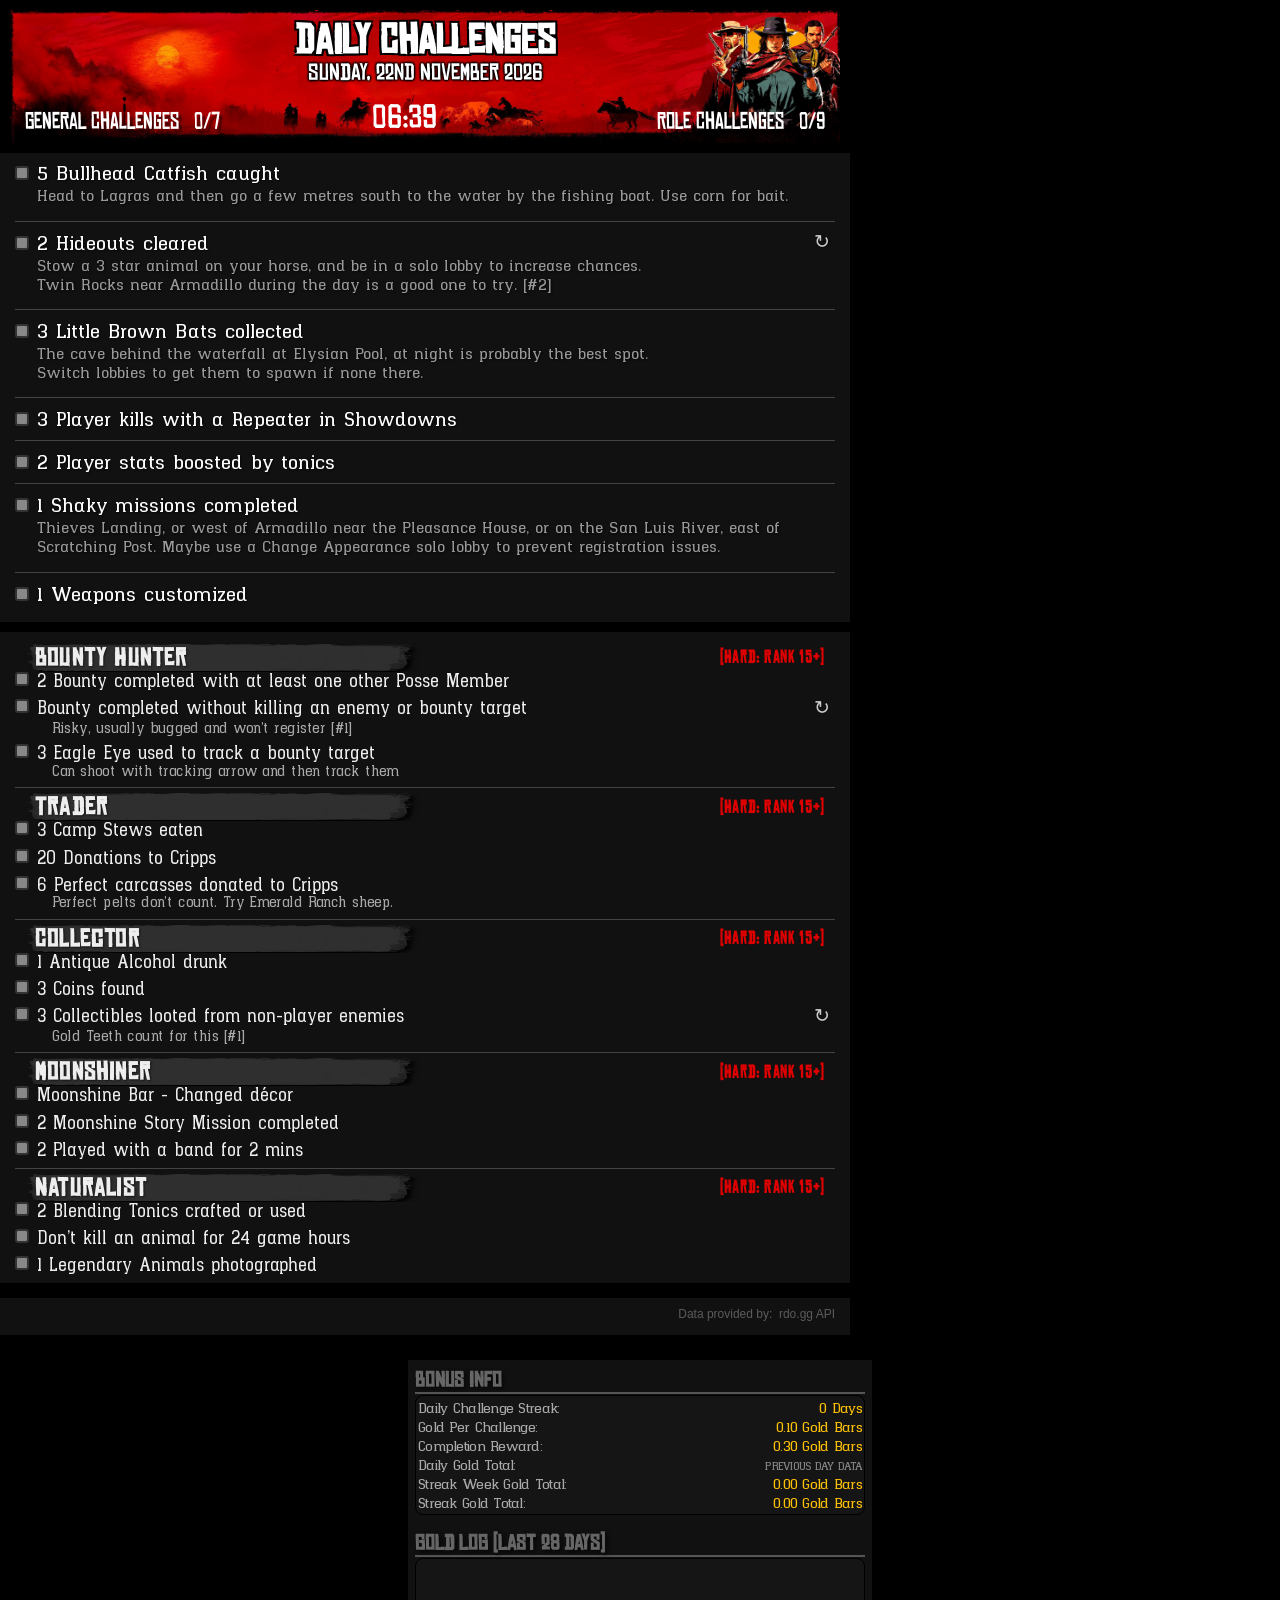
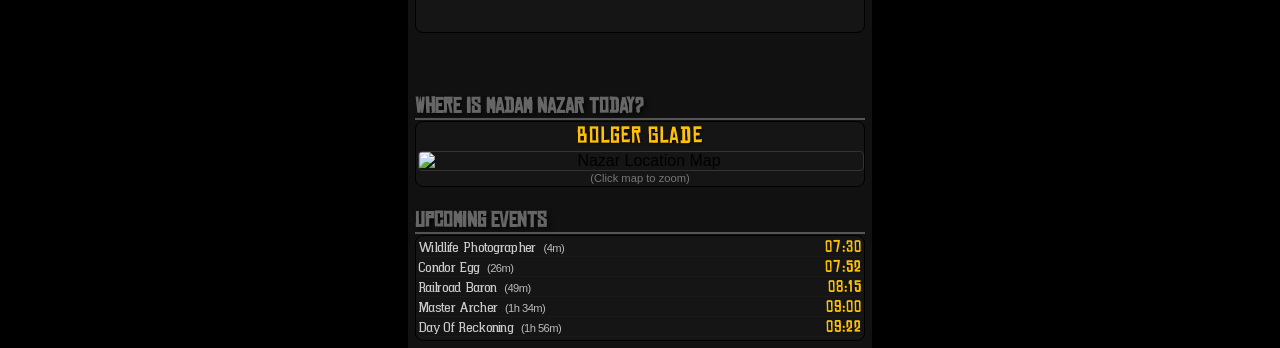
==== commit eb506fad: "Auto-update RDO Dailies" ====
--- a/index.html
+++ b/index.html
@@ -17,7 +17,7 @@
                          style="position:absolute; top:0px; left:10px; width:50px; cursor:pointer;" />                    
                     <div class="banner-text-overlay">
                         <h1 class="banner-title">Daily Challenges</h1>
-                        <div class="banner-date">Saturday, 21st November 2026</div>
+                        <div class="banner-date">Sunday, 22nd November 2026</div>
                     </div>
                     <div class="challenge-counters">
                         <div>General Challenges <span id="general-counter">(0/7)</span></div>
@@ -34,35 +34,37 @@
         <div class="challenge" data-difficulty="None">
           <div style="display: flex; justify-content: space-between; align-items: flex-start; width: 100%; position: relative;">
             <label style="flex-grow: 1; margin-right: 15px;">
-              <input type="checkbox" class="challenge-checkbox" id="challenge_2026-11-21_3fe529e0b53527ec" />
-              <span class="challenge-text">2 Alpine Goats skinned</span>
-            </label></div>
-          <div id="desc_challenge_2026-11-21_3fe529e0b53527ec" class="challenge-desc">Rathskeller Fork, north of Tumbleweed, is a great place to kill two Alpine Goats.</div></div>
+              <input type="checkbox" class="challenge-checkbox" id="challenge_2026-11-22_3493f911fc5c9f4c" />
+              <span class="challenge-text">5 Bullhead Catfish caught</span>
+            </label></div>
+          <div id="desc_challenge_2026-11-22_3493f911fc5c9f4c" class="challenge-desc">Head to Lagras and then go a few metres south to the water by the fishing boat. Use corn for bait.</div></div>
 <hr class="thin-divider">
 
         <div class="challenge" data-difficulty="None">
           <div style="display: flex; justify-content: space-between; align-items: flex-start; width: 100%; position: relative;">
             <label style="flex-grow: 1; margin-right: 15px;">
-              <input type="checkbox" class="challenge-checkbox" id="challenge_2026-11-21_f2b5d9d1bfb2cea1" />
-              <span class="challenge-text">5 Candies eaten</span>
-            </label></div>
-          <div id="desc_challenge_2026-11-21_f2b5d9d1bfb2cea1" class="challenge-desc">Peppermints, Candies, and Chocolate Bars all count for this challenge.</div></div>
+              <input type="checkbox" class="challenge-checkbox" id="challenge_2026-11-22_6072a302fa76b2c5" />
+              <span class="challenge-text">2 Hideouts cleared</span>
+            </label><span class="desc-cycle-btn" data-descs="[&quot;Hanging Dog Ranch at the west end of Big Valley, between 6pm and 6am, seems more common than some. A solo lobby will help a lot.  [#1]&quot;, &quot;Stow a 3 star animal on your horse, and be in a solo lobby to increase chances.\nTwin Rocks near Armadillo during the day is a good one to try. [#2]&quot;, &quot;Solo lobby, and try a 3 star animal stowed on your horse as well. Pike's Basin next to MacFarlane's Ranch between 6am and 4pm often appears and is next to a fast travel post. [#3]&quot;, &quot;From Valentine, head west to Cumberland Falls between noon and midnight, there might be one there. Solo lobby, try having a 3 star animal stowed on your horse too. [#4]&quot;]" data-idx="1" data-target="desc_challenge_2026-11-22_6072a302fa76b2c5" onclick="cycleDesc(event, this)" title="Cycle Description">↻</span></div>
+          <div id="desc_challenge_2026-11-22_6072a302fa76b2c5" class="challenge-desc">Stow a 3 star animal on your horse, and be in a solo lobby to increase chances.
+Twin Rocks near Armadillo during the day is a good one to try. [#2]</div></div>
 <hr class="thin-divider">
 
         <div class="challenge" data-difficulty="None">
           <div style="display: flex; justify-content: space-between; align-items: flex-start; width: 100%; position: relative;">
             <label style="flex-grow: 1; margin-right: 15px;">
-              <input type="checkbox" class="challenge-checkbox" id="challenge_2026-11-21_1453e341d64a3cc3" />
-              <span class="challenge-text">3 Cooked Seasoned Flaky Fish</span>
-            </label></div>
-</div>
+              <input type="checkbox" class="challenge-checkbox" id="challenge_2026-11-22_49e5018426076426" />
+              <span class="challenge-text">3 Little Brown Bats collected</span>
+            </label></div>
+          <div id="desc_challenge_2026-11-22_49e5018426076426" class="challenge-desc">The cave behind the waterfall at Elysian Pool, at night is probably the best spot.
+Switch lobbies to get them to spawn if none there.</div></div>
 <hr class="thin-divider">
 
         <div class="challenge" data-difficulty="None">
           <div style="display: flex; justify-content: space-between; align-items: flex-start; width: 100%; position: relative;">
             <label style="flex-grow: 1; margin-right: 15px;">
-              <input type="checkbox" class="challenge-checkbox" id="challenge_2026-11-21_dc532658699e49c2" />
-              <span class="challenge-text">Finish Race in Race Series</span>
+              <input type="checkbox" class="challenge-checkbox" id="challenge_2026-11-22_e14d23a4846c1bde" />
+              <span class="challenge-text">3 Player kills with a Repeater in Showdowns</span>
             </label></div>
 </div>
 <hr class="thin-divider">
@@ -70,8 +72,8 @@
         <div class="challenge" data-difficulty="None">
           <div style="display: flex; justify-content: space-between; align-items: flex-start; width: 100%; position: relative;">
             <label style="flex-grow: 1; margin-right: 15px;">
-              <input type="checkbox" class="challenge-checkbox" id="challenge_2026-11-21_4707b3ee329067d0" />
-              <span class="challenge-text">3 Player headshot kills in Posse Versus</span>
+              <input type="checkbox" class="challenge-checkbox" id="challenge_2026-11-22_ce954cc8c1526589" />
+              <span class="challenge-text">2 Player stats boosted by tonics</span>
             </label></div>
 </div>
 <hr class="thin-divider">
@@ -79,17 +81,18 @@
         <div class="challenge" data-difficulty="None">
           <div style="display: flex; justify-content: space-between; align-items: flex-start; width: 100%; position: relative;">
             <label style="flex-grow: 1; margin-right: 15px;">
-              <input type="checkbox" class="challenge-checkbox" id="challenge_2026-11-21_12c190d38a615f1b" />
-              <span class="challenge-text">3 Player kills with throwing weapons in Showdowns</span>
-            </label></div>
-          <div id="desc_challenge_2026-11-21_12c190d38a615f1b" class="challenge-desc">Dynamite, tomahawks and hatchets in regular Shootouts or Featured Series, and you can often get tomahawks and throwing knives in Elimination Series, but this is still quite a tricky one though.</div></div>
+              <input type="checkbox" class="challenge-checkbox" id="challenge_2026-11-22_aed62817f5d4210b" />
+              <span class="challenge-text">1 Shaky missions completed</span>
+            </label></div>
+          <div id="desc_challenge_2026-11-22_aed62817f5d4210b" class="challenge-desc">Thieves Landing, or west of Armadillo near the Pleasance House, or on the San Luis River, east of
+Scratching Post. Maybe use a Change Appearance solo lobby to prevent registration issues.</div></div>
 <hr class="thin-divider">
 
         <div class="challenge" data-difficulty="None">
           <div style="display: flex; justify-content: space-between; align-items: flex-start; width: 100%; position: relative;">
             <label style="flex-grow: 1; margin-right: 15px;">
-              <input type="checkbox" class="challenge-checkbox" id="challenge_2026-11-21_f9515788cf8fe4d5" />
-              <span class="challenge-text">Visited a shop in Tumbleweed</span>
+              <input type="checkbox" class="challenge-checkbox" id="challenge_2026-11-22_c876e2900df580b0" />
+              <span class="challenge-text">1 Weapons customized</span>
             </label></div>
 </div>
 
@@ -104,55 +107,55 @@
         <div class="role-challenge" data-difficulty="easy">
           <div style="display: flex; justify-content: space-between; align-items: flex-start; width: 100%; position: relative;">
             <label class="role-challenge-label" style="flex-grow: 1; margin-right: 15px;">
-              <input type="checkbox" class="challenge-checkbox" id="role-challenge_2026-11-21_4233f47eefc044ce" />
-              <span class="role-challenge-text">1 Bounties brought in from New Hanover posters</span>
-            </label></div>
-          <div id="desc_role-challenge_2026-11-21_4233f47eefc044ce" class="role-challenge-desc">Valentine, Emerald Station, Van Horn and Annesburg</div></div>
-
-        <div class="role-challenge" data-difficulty="easy">
-          <div style="display: flex; justify-content: space-between; align-items: flex-start; width: 100%; position: relative;">
-            <label class="role-challenge-label" style="flex-grow: 1; margin-right: 15px;">
-              <input type="checkbox" class="challenge-checkbox" id="role-challenge_2026-11-21_b8c4ca28e5b32232" />
-              <span class="role-challenge-text">Bounty hunt completed with 3 min or more left</span>
-            </label></div>
-</div>
-
-        <div class="role-challenge" data-difficulty="easy">
-          <div style="display: flex; justify-content: space-between; align-items: flex-start; width: 100%; position: relative;">
-            <label class="role-challenge-label" style="flex-grow: 1; margin-right: 15px;">
-              <input type="checkbox" class="challenge-checkbox" id="role-challenge_2026-11-21_d6921562d07f2b6e" />
-              <span class="role-challenge-text">1 Living bounty targets in a photograph</span>
-            </label></div>
-</div>
-
-        <div class="role-challenge" data-difficulty="med">
-          <div style="display: flex; justify-content: space-between; align-items: flex-start; width: 100%; position: relative;">
-            <label class="role-challenge-label" style="flex-grow: 1; margin-right: 15px;">
-              <input type="checkbox" class="challenge-checkbox" id="role-challenge_2026-11-21_83cd663bb9ac7aa7" />
+              <input type="checkbox" class="challenge-checkbox" id="role-challenge_2026-11-22_af5c69dc0361de02" />
+              <span class="role-challenge-text">1 Bounty completed with at least one other Posse Member</span>
+            </label></div>
+</div>
+
+        <div class="role-challenge" data-difficulty="easy">
+          <div style="display: flex; justify-content: space-between; align-items: flex-start; width: 100%; position: relative;">
+            <label class="role-challenge-label" style="flex-grow: 1; margin-right: 15px;">
+              <input type="checkbox" class="challenge-checkbox" id="role-challenge_2026-11-22_83cd663bb9ac7aa7" />
               <span class="role-challenge-text">Bounty completed without killing an enemy or bounty target</span>
-            </label><span class="desc-cycle-btn" data-descs="[&quot;Risky, usually bugged and won't register [#1]&quot;, &quot;Etta Doyle bounty can work but isn't reliable [#2]&quot;, &quot;Bard's Crossing train track bounty might work [#3]&quot;]" data-idx="2" data-target="desc_role-challenge_2026-11-21_83cd663bb9ac7aa7" onclick="cycleDesc(event, this)" title="Cycle Description">↻</span></div>
-          <div id="desc_role-challenge_2026-11-21_83cd663bb9ac7aa7" class="role-challenge-desc">Bard's Crossing train track bounty might work [#3]</div></div>
-
-        <div class="role-challenge" data-difficulty="med">
-          <div style="display: flex; justify-content: space-between; align-items: flex-start; width: 100%; position: relative;">
-            <label class="role-challenge-label" style="flex-grow: 1; margin-right: 15px;">
-              <input type="checkbox" class="challenge-checkbox" id="role-challenge_2026-11-21_2f425bd0ad79301e" />
-              <span class="role-challenge-text">2 Bounty targets hogtied with a Reinforced Lasso</span>
-            </label></div>
-</div>
-
-        <div class="role-challenge" data-difficulty="med">
-          <div style="display: flex; justify-content: space-between; align-items: flex-start; width: 100%; position: relative;">
-            <label class="role-challenge-label" style="flex-grow: 1; margin-right: 15px;">
-              <input type="checkbox" class="challenge-checkbox" id="role-challenge_2026-11-21_5fa26136f19b3767" />
-              <span class="role-challenge-text">2 Living bounty targets in a photograph</span>
-            </label></div>
-</div>
-
-        <div class="role-challenge" data-difficulty="hard">
-          <div style="display: flex; justify-content: space-between; align-items: flex-start; width: 100%; position: relative;">
-            <label class="role-challenge-label" style="flex-grow: 1; margin-right: 15px;">
-              <input type="checkbox" class="challenge-checkbox" id="role-challenge_2026-11-21_884a3c9ac86610de" />
+            </label><span class="desc-cycle-btn" data-descs="[&quot;Risky, usually bugged and won't register [#1]&quot;, &quot;Etta Doyle bounty can work but isn't reliable [#2]&quot;, &quot;Bard's Crossing train track bounty might work [#3]&quot;]" data-idx="0" data-target="desc_role-challenge_2026-11-22_83cd663bb9ac7aa7" onclick="cycleDesc(event, this)" title="Cycle Description">↻</span></div>
+          <div id="desc_role-challenge_2026-11-22_83cd663bb9ac7aa7" class="role-challenge-desc">Risky, usually bugged and won't register [#1]</div></div>
+
+        <div class="role-challenge" data-difficulty="easy">
+          <div style="display: flex; justify-content: space-between; align-items: flex-start; width: 100%; position: relative;">
+            <label class="role-challenge-label" style="flex-grow: 1; margin-right: 15px;">
+              <input type="checkbox" class="challenge-checkbox" id="role-challenge_2026-11-22_9058360075f51103" />
+              <span class="role-challenge-text">1 Bounty targets lassoed from horseback</span>
+            </label><span class="desc-cycle-btn" data-descs="[&quot;Lasso the same target three times [#1]&quot;, &quot;You can lasso the same target over and over [#2]&quot;, &quot;Lasso, release, lasso, release, lasso the same target [#3]&quot;]" data-idx="2" data-target="desc_role-challenge_2026-11-22_9058360075f51103" onclick="cycleDesc(event, this)" title="Cycle Description">↻</span></div>
+          <div id="desc_role-challenge_2026-11-22_9058360075f51103" class="role-challenge-desc">Lasso, release, lasso, release, lasso the same target [#3]</div></div>
+
+        <div class="role-challenge" data-difficulty="med">
+          <div style="display: flex; justify-content: space-between; align-items: flex-start; width: 100%; position: relative;">
+            <label class="role-challenge-label" style="flex-grow: 1; margin-right: 15px;">
+              <input type="checkbox" class="challenge-checkbox" id="role-challenge_2026-11-22_0bf25948d102ca7d" />
+              <span class="role-challenge-text">2 Bounties brought in from New Austin posters</span>
+            </label></div>
+          <div id="desc_role-challenge_2026-11-22_0bf25948d102ca7d" class="role-challenge-desc">Armadillo, Tumbleweed and Benedict Point</div></div>
+
+        <div class="role-challenge" data-difficulty="med">
+          <div style="display: flex; justify-content: space-between; align-items: flex-start; width: 100%; position: relative;">
+            <label class="role-challenge-label" style="flex-grow: 1; margin-right: 15px;">
+              <input type="checkbox" class="challenge-checkbox" id="role-challenge_2026-11-22_edd0762d5fecf97f" />
+              <span class="role-challenge-text">2 Bounties completed within one real-world hour</span>
+            </label></div>
+</div>
+
+        <div class="role-challenge" data-difficulty="med">
+          <div style="display: flex; justify-content: space-between; align-items: flex-start; width: 100%; position: relative;">
+            <label class="role-challenge-label" style="flex-grow: 1; margin-right: 15px;">
+              <input type="checkbox" class="challenge-checkbox" id="role-challenge_2026-11-22_16775e1c2359a314" />
+              <span class="role-challenge-text">1 Bounty targets tagged with Tracking Arrow</span>
+            </label></div>
+</div>
+
+        <div class="role-challenge" data-difficulty="hard">
+          <div style="display: flex; justify-content: space-between; align-items: flex-start; width: 100%; position: relative;">
+            <label class="role-challenge-label" style="flex-grow: 1; margin-right: 15px;">
+              <input type="checkbox" class="challenge-checkbox" id="role-challenge_2026-11-22_884a3c9ac86610de" />
               <span class="role-challenge-text">2 Bounty completed with at least one other Posse Member</span>
             </label></div>
 </div>
@@ -160,18 +163,18 @@
         <div class="role-challenge" data-difficulty="hard">
           <div style="display: flex; justify-content: space-between; align-items: flex-start; width: 100%; position: relative;">
             <label class="role-challenge-label" style="flex-grow: 1; margin-right: 15px;">
-              <input type="checkbox" class="challenge-checkbox" id="role-challenge_2026-11-21_2e411e0641ca28cd" />
-              <span class="role-challenge-text">Bounty hunt completed with 5 min or more left</span>
-            </label></div>
-</div>
-
-        <div class="role-challenge" data-difficulty="hard">
-          <div style="display: flex; justify-content: space-between; align-items: flex-start; width: 100%; position: relative;">
-            <label class="role-challenge-label" style="flex-grow: 1; margin-right: 15px;">
-              <input type="checkbox" class="challenge-checkbox" id="role-challenge_2026-11-21_affdff6654e7d4ad" />
-              <span class="role-challenge-text">2 Bounty targets tagged with Tracking Arrow</span>
-            </label></div>
-</div>
+              <input type="checkbox" class="challenge-checkbox" id="role-challenge_2026-11-22_83cd663bb9ac7aa7" />
+              <span class="role-challenge-text">Bounty completed without killing an enemy or bounty target</span>
+            </label><span class="desc-cycle-btn" data-descs="[&quot;Risky, usually bugged and won't register [#1]&quot;, &quot;Etta Doyle bounty can work but isn't reliable [#2]&quot;, &quot;Bard's Crossing train track bounty might work [#3]&quot;]" data-idx="0" data-target="desc_role-challenge_2026-11-22_83cd663bb9ac7aa7" onclick="cycleDesc(event, this)" title="Cycle Description">↻</span></div>
+          <div id="desc_role-challenge_2026-11-22_83cd663bb9ac7aa7" class="role-challenge-desc">Risky, usually bugged and won't register [#1]</div></div>
+
+        <div class="role-challenge" data-difficulty="hard">
+          <div style="display: flex; justify-content: space-between; align-items: flex-start; width: 100%; position: relative;">
+            <label class="role-challenge-label" style="flex-grow: 1; margin-right: 15px;">
+              <input type="checkbox" class="challenge-checkbox" id="role-challenge_2026-11-22_bed74dacf3ac8c33" />
+              <span class="role-challenge-text">3 Eagle Eye used to track a bounty target</span>
+            </label></div>
+          <div id="desc_role-challenge_2026-11-22_bed74dacf3ac8c33" class="role-challenge-desc">Can shoot with tracking arrow and then track them</div></div>
 </div>
 <hr class="thin-divider" />
 <div class="role-container">
@@ -180,74 +183,76 @@
         <div class="role-challenge" data-difficulty="easy">
           <div style="display: flex; justify-content: space-between; align-items: flex-start; width: 100%; position: relative;">
             <label class="role-challenge-label" style="flex-grow: 1; margin-right: 15px;">
-              <input type="checkbox" class="challenge-checkbox" id="role-challenge_2026-11-21_77a29b58bb7c1ef1" />
-              <span class="role-challenge-text">1 Camp Stews eaten</span>
-            </label></div>
-</div>
-
-        <div class="role-challenge" data-difficulty="easy">
-          <div style="display: flex; justify-content: space-between; align-items: flex-start; width: 100%; position: relative;">
-            <label class="role-challenge-label" style="flex-grow: 1; margin-right: 15px;">
-              <input type="checkbox" class="challenge-checkbox" id="role-challenge_2026-11-21_3f94319b7b442020" />
-              <span class="role-challenge-text">Goods sold to distant buyer</span>
-            </label></div>
-</div>
-
-        <div class="role-challenge" data-difficulty="easy">
-          <div style="display: flex; justify-content: space-between; align-items: flex-start; width: 100%; position: relative;">
-            <label class="role-challenge-label" style="flex-grow: 1; margin-right: 15px;">
-              <input type="checkbox" class="challenge-checkbox" id="role-challenge_2026-11-21_83bdbc4ad4f16e1c" />
-              <span class="role-challenge-text">2 Perfect carcasses donated to Cripps</span>
-            </label></div>
-          <div id="desc_role-challenge_2026-11-21_83bdbc4ad4f16e1c" class="role-challenge-desc">Perfect pelts don't count. Try Emerald Ranch sheep.</div></div>
-
-        <div class="role-challenge" data-difficulty="med">
-          <div style="display: flex; justify-content: space-between; align-items: flex-start; width: 100%; position: relative;">
-            <label class="role-challenge-label" style="flex-grow: 1; margin-right: 15px;">
-              <input type="checkbox" class="challenge-checkbox" id="role-challenge_2026-11-21_a5f146bb2bfbc47c" />
-              <span class="role-challenge-text">10 Carcasses donated within 10 minutes</span>
-            </label></div>
-</div>
-
-        <div class="role-challenge" data-difficulty="med">
-          <div style="display: flex; justify-content: space-between; align-items: flex-start; width: 100%; position: relative;">
-            <label class="role-challenge-label" style="flex-grow: 1; margin-right: 15px;">
-              <input type="checkbox" class="challenge-checkbox" id="role-challenge_2026-11-21_64c9ecc0da996a74" />
-              <span class="role-challenge-text">2 Resupply missions completed</span>
-            </label><span class="desc-cycle-btn" data-descs="[&quot;Buggy, often won't register in public lobbies [#1]&quot;, &quot;Best to be in a solo lobby so it registers [#2]&quot;]" data-idx="1" data-target="desc_role-challenge_2026-11-21_64c9ecc0da996a74" onclick="cycleDesc(event, this)" title="Cycle Description">↻</span></div>
-          <div id="desc_role-challenge_2026-11-21_64c9ecc0da996a74" class="role-challenge-desc">Best to be in a solo lobby so it registers [#2]</div></div>
-
-        <div class="role-challenge" data-difficulty="med">
-          <div style="display: flex; justify-content: space-between; align-items: flex-start; width: 100%; position: relative;">
-            <label class="role-challenge-label" style="flex-grow: 1; margin-right: 15px;">
-              <input type="checkbox" class="challenge-checkbox" id="role-challenge_2026-11-21_17b20f9106a44b29" />
-              <span class="role-challenge-text">1 Superior Quality Camp Stew recipes completed</span>
-            </label></div>
-</div>
-
-        <div class="role-challenge" data-difficulty="hard">
-          <div style="display: flex; justify-content: space-between; align-items: flex-start; width: 100%; position: relative;">
-            <label class="role-challenge-label" style="flex-grow: 1; margin-right: 15px;">
-              <input type="checkbox" class="challenge-checkbox" id="role-challenge_2026-11-21_3b59724647115f0a" />
-              <span class="role-challenge-text">$200.00 Money made from trading</span>
-            </label></div>
-</div>
-
-        <div class="role-challenge" data-difficulty="hard">
-          <div style="display: flex; justify-content: space-between; align-items: flex-start; width: 100%; position: relative;">
-            <label class="role-challenge-label" style="flex-grow: 1; margin-right: 15px;">
-              <input type="checkbox" class="challenge-checkbox" id="role-challenge_2026-11-21_94c4a5f307bd95b4" />
+              <input type="checkbox" class="challenge-checkbox" id="role-challenge_2026-11-22_d1de3ee140a1adfa" />
+              <span class="role-challenge-text">5 Carcasses donated within 10 minutes</span>
+            </label></div>
+</div>
+
+        <div class="role-challenge" data-difficulty="easy">
+          <div style="display: flex; justify-content: space-between; align-items: flex-start; width: 100%; position: relative;">
+            <label class="role-challenge-label" style="flex-grow: 1; margin-right: 15px;">
+              <input type="checkbox" class="challenge-checkbox" id="role-challenge_2026-11-22_30cdbf75eaa0b789" />
+              <span class="role-challenge-text">5 Donations to Cripps</span>
+            </label></div>
+</div>
+
+        <div class="role-challenge" data-difficulty="easy">
+          <div style="display: flex; justify-content: space-between; align-items: flex-start; width: 100%; position: relative;">
+            <label class="role-challenge-label" style="flex-grow: 1; margin-right: 15px;">
+              <input type="checkbox" class="challenge-checkbox" id="role-challenge_2026-11-22_f7be76de99db9c0b" />
+              <span class="role-challenge-text">3 Medium animal carcasses donated to Cripps</span>
+            </label></div>
+          <div id="desc_role-challenge_2026-11-22_f7be76de99db9c0b" class="role-challenge-desc">Emerald Ranch, for sheep, turkeys, & foxes.
+Racoons, Geese, Cranes, Herons, & Pelicans</div></div>
+
+        <div class="role-challenge" data-difficulty="med">
+          <div style="display: flex; justify-content: space-between; align-items: flex-start; width: 100%; position: relative;">
+            <label class="role-challenge-label" style="flex-grow: 1; margin-right: 15px;">
+              <input type="checkbox" class="challenge-checkbox" id="role-challenge_2026-11-22_350135e8f016bf45" />
+              <span class="role-challenge-text">4 Large animal carcasses donated to Cripps</span>
+            </label></div>
+          <div id="desc_role-challenge_2026-11-22_350135e8f016bf45" class="role-challenge-desc">Deer, Pronghorn, Bighorn Ram, Panther, Cougar, Wolf</div></div>
+
+        <div class="role-challenge" data-difficulty="med">
+          <div style="display: flex; justify-content: space-between; align-items: flex-start; width: 100%; position: relative;">
+            <label class="role-challenge-label" style="flex-grow: 1; margin-right: 15px;">
+              <input type="checkbox" class="challenge-checkbox" id="role-challenge_2026-11-22_1dff07eb13dbbe2e" />
+              <span class="role-challenge-text">5 Medium animal carcasses donated to Cripps</span>
+            </label></div>
+          <div id="desc_role-challenge_2026-11-22_1dff07eb13dbbe2e" class="role-challenge-desc">Emerald Ranch, for sheep, turkeys, & foxes.
+Racoons, Geese, Cranes, Herons, & Pelicans</div></div>
+
+        <div class="role-challenge" data-difficulty="med">
+          <div style="display: flex; justify-content: space-between; align-items: flex-start; width: 100%; position: relative;">
+            <label class="role-challenge-label" style="flex-grow: 1; margin-right: 15px;">
+              <input type="checkbox" class="challenge-checkbox" id="role-challenge_2026-11-22_d48016ddc4f1f1a9" />
+              <span class="role-challenge-text">6 Small animal carcasses donated to Cripps</span>
+            </label></div>
+</div>
+
+        <div class="role-challenge" data-difficulty="hard">
+          <div style="display: flex; justify-content: space-between; align-items: flex-start; width: 100%; position: relative;">
+            <label class="role-challenge-label" style="flex-grow: 1; margin-right: 15px;">
+              <input type="checkbox" class="challenge-checkbox" id="role-challenge_2026-11-22_17eb7ba375c36585" />
+              <span class="role-challenge-text">3 Camp Stews eaten</span>
+            </label></div>
+</div>
+
+        <div class="role-challenge" data-difficulty="hard">
+          <div style="display: flex; justify-content: space-between; align-items: flex-start; width: 100%; position: relative;">
+            <label class="role-challenge-label" style="flex-grow: 1; margin-right: 15px;">
+              <input type="checkbox" class="challenge-checkbox" id="role-challenge_2026-11-22_e111737a83591fbc" />
+              <span class="role-challenge-text">20 Donations to Cripps</span>
+            </label></div>
+</div>
+
+        <div class="role-challenge" data-difficulty="hard">
+          <div style="display: flex; justify-content: space-between; align-items: flex-start; width: 100%; position: relative;">
+            <label class="role-challenge-label" style="flex-grow: 1; margin-right: 15px;">
+              <input type="checkbox" class="challenge-checkbox" id="role-challenge_2026-11-22_94c4a5f307bd95b4" />
               <span class="role-challenge-text">6 Perfect carcasses donated to Cripps</span>
             </label></div>
-          <div id="desc_role-challenge_2026-11-21_94c4a5f307bd95b4" class="role-challenge-desc">Perfect pelts don't count. Try Emerald Ranch sheep.</div></div>
-
-        <div class="role-challenge" data-difficulty="hard">
-          <div style="display: flex; justify-content: space-between; align-items: flex-start; width: 100%; position: relative;">
-            <label class="role-challenge-label" style="flex-grow: 1; margin-right: 15px;">
-              <input type="checkbox" class="challenge-checkbox" id="role-challenge_2026-11-21_64c9ecc0da996a74" />
-              <span class="role-challenge-text">2 Resupply missions completed</span>
-            </label><span class="desc-cycle-btn" data-descs="[&quot;Buggy, often won't register in public lobbies [#1]&quot;, &quot;Best to be in a solo lobby so it registers [#2]&quot;]" data-idx="1" data-target="desc_role-challenge_2026-11-21_64c9ecc0da996a74" onclick="cycleDesc(event, this)" title="Cycle Description">↻</span></div>
-          <div id="desc_role-challenge_2026-11-21_64c9ecc0da996a74" class="role-challenge-desc">Best to be in a solo lobby so it registers [#2]</div></div>
+          <div id="desc_role-challenge_2026-11-22_94c4a5f307bd95b4" class="role-challenge-desc">Perfect pelts don't count. Try Emerald Ranch sheep.</div></div>
 </div>
 <hr class="thin-divider" />
 <div class="role-container">
@@ -256,74 +261,74 @@
         <div class="role-challenge" data-difficulty="easy">
           <div style="display: flex; justify-content: space-between; align-items: flex-start; width: 100%; position: relative;">
             <label class="role-challenge-label" style="flex-grow: 1; margin-right: 15px;">
-              <input type="checkbox" class="challenge-checkbox" id="role-challenge_2026-11-21_af78eab5de3bd9a2" />
-              <span class="role-challenge-text">1 American Wild Flowers found</span>
-            </label></div>
-</div>
-
-        <div class="role-challenge" data-difficulty="easy">
-          <div style="display: flex; justify-content: space-between; align-items: flex-start; width: 100%; position: relative;">
-            <label class="role-challenge-label" style="flex-grow: 1; margin-right: 15px;">
-              <input type="checkbox" class="challenge-checkbox" id="role-challenge_2026-11-21_8578cc1b3e172eab" />
-              <span class="role-challenge-text">1 Coins found</span>
-            </label></div>
-</div>
-
-        <div class="role-challenge" data-difficulty="easy">
-          <div style="display: flex; justify-content: space-between; align-items: flex-start; width: 100%; position: relative;">
-            <label class="role-challenge-label" style="flex-grow: 1; margin-right: 15px;">
-              <input type="checkbox" class="challenge-checkbox" id="role-challenge_2026-11-21_0861bf25a71475c5" />
-              <span class="role-challenge-text">1 Tarot Cards found</span>
-            </label></div>
-</div>
-
-        <div class="role-challenge" data-difficulty="med">
-          <div style="display: flex; justify-content: space-between; align-items: flex-start; width: 100%; position: relative;">
-            <label class="role-challenge-label" style="flex-grow: 1; margin-right: 15px;">
-              <input type="checkbox" class="challenge-checkbox" id="role-challenge_2026-11-21_31c73b6630729e40" />
+              <input type="checkbox" class="challenge-checkbox" id="role-challenge_2026-11-22_fca3179b205c0671" />
+              <span class="role-challenge-text">1 Arrowheads found</span>
+            </label></div>
+</div>
+
+        <div class="role-challenge" data-difficulty="easy">
+          <div style="display: flex; justify-content: space-between; align-items: flex-start; width: 100%; position: relative;">
+            <label class="role-challenge-label" style="flex-grow: 1; margin-right: 15px;">
+              <input type="checkbox" class="challenge-checkbox" id="role-challenge_2026-11-22_40ee57e3eff733aa" />
+              <span class="role-challenge-text">1 Collectibles found with a Shovel</span>
+            </label></div>
+</div>
+
+        <div class="role-challenge" data-difficulty="easy">
+          <div style="display: flex; justify-content: space-between; align-items: flex-start; width: 100%; position: relative;">
+            <label class="role-challenge-label" style="flex-grow: 1; margin-right: 15px;">
+              <input type="checkbox" class="challenge-checkbox" id="role-challenge_2026-11-22_ece7524890cea1a3" />
+              <span class="role-challenge-text">1 Collectibles looted from non-player enemies</span>
+            </label><span class="desc-cycle-btn" data-descs="[&quot;Gold Teeth count for this [#1]&quot;, &quot;Moonshiner roadblock NPC's usually carry alchohol [#2]&quot;, &quot;Poacher NPC's usually carry collectables [#3]&quot;, &quot;Trade run end fight NPC's often have some [#4]&quot;]" data-idx="0" data-target="desc_role-challenge_2026-11-22_ece7524890cea1a3" onclick="cycleDesc(event, this)" title="Cycle Description">↻</span></div>
+          <div id="desc_role-challenge_2026-11-22_ece7524890cea1a3" class="role-challenge-desc">Gold Teeth count for this [#1]</div></div>
+
+        <div class="role-challenge" data-difficulty="med">
+          <div style="display: flex; justify-content: space-between; align-items: flex-start; width: 100%; position: relative;">
+            <label class="role-challenge-label" style="flex-grow: 1; margin-right: 15px;">
+              <input type="checkbox" class="challenge-checkbox" id="role-challenge_2026-11-22_252f1521de290e2e" />
+              <span class="role-challenge-text">2 American Wild Flowers found</span>
+            </label></div>
+</div>
+
+        <div class="role-challenge" data-difficulty="med">
+          <div style="display: flex; justify-content: space-between; align-items: flex-start; width: 100%; position: relative;">
+            <label class="role-challenge-label" style="flex-grow: 1; margin-right: 15px;">
+              <input type="checkbox" class="challenge-checkbox" id="role-challenge_2026-11-22_18e681e3a217d7fc" />
+              <span class="role-challenge-text">2 Family Heirlooms found</span>
+            </label></div>
+</div>
+
+        <div class="role-challenge" data-difficulty="med">
+          <div style="display: flex; justify-content: space-between; align-items: flex-start; width: 100%; position: relative;">
+            <label class="role-challenge-label" style="flex-grow: 1; margin-right: 15px;">
+              <input type="checkbox" class="challenge-checkbox" id="role-challenge_2026-11-22_a16a6df35447b903" />
+              <span class="role-challenge-text">2 Lost Jewelry found</span>
+            </label></div>
+</div>
+
+        <div class="role-challenge" data-difficulty="hard">
+          <div style="display: flex; justify-content: space-between; align-items: flex-start; width: 100%; position: relative;">
+            <label class="role-challenge-label" style="flex-grow: 1; margin-right: 15px;">
+              <input type="checkbox" class="challenge-checkbox" id="role-challenge_2026-11-22_31c73b6630729e40" />
               <span class="role-challenge-text">1 Antique Alcohol drunk</span>
             </label></div>
 </div>
 
-        <div class="role-challenge" data-difficulty="med">
-          <div style="display: flex; justify-content: space-between; align-items: flex-start; width: 100%; position: relative;">
-            <label class="role-challenge-label" style="flex-grow: 1; margin-right: 15px;">
-              <input type="checkbox" class="challenge-checkbox" id="role-challenge_2026-11-21_f23eb6801814f708" />
-              <span class="role-challenge-text">2 Collector Maps used</span>
-            </label></div>
-</div>
-
-        <div class="role-challenge" data-difficulty="med">
-          <div style="display: flex; justify-content: space-between; align-items: flex-start; width: 100%; position: relative;">
-            <label class="role-challenge-label" style="flex-grow: 1; margin-right: 15px;">
-              <input type="checkbox" class="challenge-checkbox" id="role-challenge_2026-11-21_058a7b03b7913562" />
-              <span class="role-challenge-text">2 Fossils found</span>
-            </label></div>
-</div>
-
-        <div class="role-challenge" data-difficulty="hard">
-          <div style="display: flex; justify-content: space-between; align-items: flex-start; width: 100%; position: relative;">
-            <label class="role-challenge-label" style="flex-grow: 1; margin-right: 15px;">
-              <input type="checkbox" class="challenge-checkbox" id="role-challenge_2026-11-21_8a6d4dcb3a5f57bb" />
-              <span class="role-challenge-text">5 Bird Eggs found</span>
-            </label><span class="desc-cycle-btn" data-descs="[&quot;Keep less than 5 duck eggs in your satchel, and you can then pick 5 of them at once [#1]&quot;, &quot;You can pick up to 5 duck eggs in one go [#2]&quot;, &quot;Carry 5 duck eggs, and you can then pick another 5 [#3]&quot;, &quot;Duck, goose or loon eggs can be collected in multiples [#4]&quot;]" data-idx="1" data-target="desc_role-challenge_2026-11-21_8a6d4dcb3a5f57bb" onclick="cycleDesc(event, this)" title="Cycle Description">↻</span></div>
-          <div id="desc_role-challenge_2026-11-21_8a6d4dcb3a5f57bb" class="role-challenge-desc">You can pick up to 5 duck eggs in one go [#2]</div></div>
-
-        <div class="role-challenge" data-difficulty="hard">
-          <div style="display: flex; justify-content: space-between; align-items: flex-start; width: 100%; position: relative;">
-            <label class="role-challenge-label" style="flex-grow: 1; margin-right: 15px;">
-              <input type="checkbox" class="challenge-checkbox" id="role-challenge_2026-11-21_98be3bcfdd3cbf7e" />
-              <span class="role-challenge-text">6 Collectibles collected</span>
-            </label></div>
-</div>
-
-        <div class="role-challenge" data-difficulty="hard">
-          <div style="display: flex; justify-content: space-between; align-items: flex-start; width: 100%; position: relative;">
-            <label class="role-challenge-label" style="flex-grow: 1; margin-right: 15px;">
-              <input type="checkbox" class="challenge-checkbox" id="role-challenge_2026-11-21_36c74c07935432b3" />
-              <span class="role-challenge-text">3 Collectibles found with a Shovel</span>
-            </label></div>
-</div>
+        <div class="role-challenge" data-difficulty="hard">
+          <div style="display: flex; justify-content: space-between; align-items: flex-start; width: 100%; position: relative;">
+            <label class="role-challenge-label" style="flex-grow: 1; margin-right: 15px;">
+              <input type="checkbox" class="challenge-checkbox" id="role-challenge_2026-11-22_a67b009dab98cf72" />
+              <span class="role-challenge-text">3 Coins found</span>
+            </label></div>
+</div>
+
+        <div class="role-challenge" data-difficulty="hard">
+          <div style="display: flex; justify-content: space-between; align-items: flex-start; width: 100%; position: relative;">
+            <label class="role-challenge-label" style="flex-grow: 1; margin-right: 15px;">
+              <input type="checkbox" class="challenge-checkbox" id="role-challenge_2026-11-22_0d3676a724b3c197" />
+              <span class="role-challenge-text">3 Collectibles looted from non-player enemies</span>
+            </label><span class="desc-cycle-btn" data-descs="[&quot;Gold Teeth count for this [#1]&quot;, &quot;Moonshiner roadblock NPC's usually carry alchohol [#2]&quot;, &quot;Poacher NPC's usually carry collectables [#3]&quot;, &quot;Trade run end fight NPC's often have some [#4]&quot;]" data-idx="0" data-target="desc_role-challenge_2026-11-22_0d3676a724b3c197" onclick="cycleDesc(event, this)" title="Cycle Description">↻</span></div>
+          <div id="desc_role-challenge_2026-11-22_0d3676a724b3c197" class="role-challenge-desc">Gold Teeth count for this [#1]</div></div>
 </div>
 <hr class="thin-divider" />
 <div class="role-container">
@@ -332,31 +337,31 @@
         <div class="role-challenge" data-difficulty="easy">
           <div style="display: flex; justify-content: space-between; align-items: flex-start; width: 100%; position: relative;">
             <label class="role-challenge-label" style="flex-grow: 1; margin-right: 15px;">
-              <input type="checkbox" class="challenge-checkbox" id="role-challenge_2026-11-21_e30d79e4a3638309" />
-              <span class="role-challenge-text">1609 Distance Moonshine Wagon traveled on mission</span>
-            </label></div>
-</div>
-
-        <div class="role-challenge" data-difficulty="easy">
-          <div style="display: flex; justify-content: space-between; align-items: flex-start; width: 100%; position: relative;">
-            <label class="role-challenge-label" style="flex-grow: 1; margin-right: 15px;">
-              <input type="checkbox" class="challenge-checkbox" id="role-challenge_2026-11-21_fb6dc36349dc79c9" />
-              <span class="role-challenge-text">$50.00 Money made from moonshine sold</span>
-            </label></div>
-</div>
-
-        <div class="role-challenge" data-difficulty="easy">
-          <div style="display: flex; justify-content: space-between; align-items: flex-start; width: 100%; position: relative;">
-            <label class="role-challenge-label" style="flex-grow: 1; margin-right: 15px;">
-              <input type="checkbox" class="challenge-checkbox" id="role-challenge_2026-11-21_8f895dc71bc9e233" />
-              <span class="role-challenge-text">1 Moonshine Story Mission completed</span>
-            </label></div>
-</div>
-
-        <div class="role-challenge" data-difficulty="med">
-          <div style="display: flex; justify-content: space-between; align-items: flex-start; width: 100%; position: relative;">
-            <label class="role-challenge-label" style="flex-grow: 1; margin-right: 15px;">
-              <input type="checkbox" class="challenge-checkbox" id="role-challenge_2026-11-21_0c3e86f05c02a608" />
+              <input type="checkbox" class="challenge-checkbox" id="role-challenge_2026-11-22_b922faf42e9c14e1" />
+              <span class="role-challenge-text">Moonshine Bar - Changed décor</span>
+            </label></div>
+</div>
+
+        <div class="role-challenge" data-difficulty="easy">
+          <div style="display: flex; justify-content: space-between; align-items: flex-start; width: 100%; position: relative;">
+            <label class="role-challenge-label" style="flex-grow: 1; margin-right: 15px;">
+              <input type="checkbox" class="challenge-checkbox" id="role-challenge_2026-11-22_36737553f1be60af" />
+              <span class="role-challenge-text">1 Moonshine Bootlegger Missions completed</span>
+            </label></div>
+</div>
+
+        <div class="role-challenge" data-difficulty="easy">
+          <div style="display: flex; justify-content: space-between; align-items: flex-start; width: 100%; position: relative;">
+            <label class="role-challenge-label" style="flex-grow: 1; margin-right: 15px;">
+              <input type="checkbox" class="challenge-checkbox" id="role-challenge_2026-11-22_e80f66ee60aa8aee" />
+              <span class="role-challenge-text">Moonshine sold with 3 mins left</span>
+            </label></div>
+</div>
+
+        <div class="role-challenge" data-difficulty="med">
+          <div style="display: flex; justify-content: space-between; align-items: flex-start; width: 100%; position: relative;">
+            <label class="role-challenge-label" style="flex-grow: 1; margin-right: 15px;">
+              <input type="checkbox" class="challenge-checkbox" id="role-challenge_2026-11-22_0c3e86f05c02a608" />
               <span class="role-challenge-text">Completed improved or better moonshine recipe</span>
             </label></div>
 </div>
@@ -364,40 +369,40 @@
         <div class="role-challenge" data-difficulty="med">
           <div style="display: flex; justify-content: space-between; align-items: flex-start; width: 100%; position: relative;">
             <label class="role-challenge-label" style="flex-grow: 1; margin-right: 15px;">
-              <input type="checkbox" class="challenge-checkbox" id="role-challenge_2026-11-21_2bad69e601ef3fb5" />
-              <span class="role-challenge-text">3218 Distance Moonshine Wagon traveled on mission</span>
-            </label></div>
-</div>
-
-        <div class="role-challenge" data-difficulty="med">
-          <div style="display: flex; justify-content: space-between; align-items: flex-start; width: 100%; position: relative;">
-            <label class="role-challenge-label" style="flex-grow: 1; margin-right: 15px;">
-              <input type="checkbox" class="challenge-checkbox" id="role-challenge_2026-11-21_9736e514df2f5ec9" />
-              <span class="role-challenge-text">Moonshine Bar - Danced for 1 min</span>
-            </label></div>
-</div>
-
-        <div class="role-challenge" data-difficulty="hard">
-          <div style="display: flex; justify-content: space-between; align-items: flex-start; width: 100%; position: relative;">
-            <label class="role-challenge-label" style="flex-grow: 1; margin-right: 15px;">
-              <input type="checkbox" class="challenge-checkbox" id="role-challenge_2026-11-21_3fe6bec7eb88d56f" />
-              <span class="role-challenge-text">Completed special moonshine recipe</span>
-            </label></div>
-</div>
-
-        <div class="role-challenge" data-difficulty="hard">
-          <div style="display: flex; justify-content: space-between; align-items: flex-start; width: 100%; position: relative;">
-            <label class="role-challenge-label" style="flex-grow: 1; margin-right: 15px;">
-              <input type="checkbox" class="challenge-checkbox" id="role-challenge_2026-11-21_e038419111804667" />
-              <span class="role-challenge-text">4827 Distance Moonshine Wagon traveled on mission</span>
-            </label></div>
-</div>
-
-        <div class="role-challenge" data-difficulty="hard">
-          <div style="display: flex; justify-content: space-between; align-items: flex-start; width: 100%; position: relative;">
-            <label class="role-challenge-label" style="flex-grow: 1; margin-right: 15px;">
-              <input type="checkbox" class="challenge-checkbox" id="role-challenge_2026-11-21_28d09d85ebe15bb6" />
-              <span class="role-challenge-text">Moonshine sold with 5 mins left</span>
+              <input type="checkbox" class="challenge-checkbox" id="role-challenge_2026-11-22_2bf1e0a412b2d5ca" />
+              <span class="role-challenge-text">Drank own average or higher strength moonshine</span>
+            </label></div>
+</div>
+
+        <div class="role-challenge" data-difficulty="med">
+          <div style="display: flex; justify-content: space-between; align-items: flex-start; width: 100%; position: relative;">
+            <label class="role-challenge-label" style="flex-grow: 1; margin-right: 15px;">
+              <input type="checkbox" class="challenge-checkbox" id="role-challenge_2026-11-22_f26447c28caa4dd9" />
+              <span class="role-challenge-text">2 Moonshine served to other players at a bar</span>
+            </label></div>
+</div>
+
+        <div class="role-challenge" data-difficulty="hard">
+          <div style="display: flex; justify-content: space-between; align-items: flex-start; width: 100%; position: relative;">
+            <label class="role-challenge-label" style="flex-grow: 1; margin-right: 15px;">
+              <input type="checkbox" class="challenge-checkbox" id="role-challenge_2026-11-22_b922faf42e9c14e1" />
+              <span class="role-challenge-text">Moonshine Bar - Changed décor</span>
+            </label></div>
+</div>
+
+        <div class="role-challenge" data-difficulty="hard">
+          <div style="display: flex; justify-content: space-between; align-items: flex-start; width: 100%; position: relative;">
+            <label class="role-challenge-label" style="flex-grow: 1; margin-right: 15px;">
+              <input type="checkbox" class="challenge-checkbox" id="role-challenge_2026-11-22_0b81da59c5133188" />
+              <span class="role-challenge-text">2 Moonshine Story Mission completed</span>
+            </label></div>
+</div>
+
+        <div class="role-challenge" data-difficulty="hard">
+          <div style="display: flex; justify-content: space-between; align-items: flex-start; width: 100%; position: relative;">
+            <label class="role-challenge-label" style="flex-grow: 1; margin-right: 15px;">
+              <input type="checkbox" class="challenge-checkbox" id="role-challenge_2026-11-22_0f4883a6fe3ffe92" />
+              <span class="role-challenge-text">2 Played with a band for 2 mins</span>
             </label></div>
 </div>
 </div>
@@ -408,7 +413,7 @@
         <div class="role-challenge" data-difficulty="easy">
           <div style="display: flex; justify-content: space-between; align-items: flex-start; width: 100%; position: relative;">
             <label class="role-challenge-label" style="flex-grow: 1; margin-right: 15px;">
-              <input type="checkbox" class="challenge-checkbox" id="role-challenge_2026-11-21_a04f5ec0bd736c6b" />
+              <input type="checkbox" class="challenge-checkbox" id="role-challenge_2026-11-22_a04f5ec0bd736c6b" />
               <span class="role-challenge-text">1 Blending Tonics crafted or used</span>
             </label></div>
 </div>
@@ -416,7 +421,7 @@
         <div class="role-challenge" data-difficulty="easy">
           <div style="display: flex; justify-content: space-between; align-items: flex-start; width: 100%; position: relative;">
             <label class="role-challenge-label" style="flex-grow: 1; margin-right: 15px;">
-              <input type="checkbox" class="challenge-checkbox" id="role-challenge_2026-11-21_cf51af02d7363d67" />
+              <input type="checkbox" class="challenge-checkbox" id="role-challenge_2026-11-22_cf51af02d7363d67" />
               <span class="role-challenge-text">Don't kill an animal for 12 game hours</span>
             </label></div>
 </div>
@@ -424,7 +429,7 @@
         <div class="role-challenge" data-difficulty="easy">
           <div style="display: flex; justify-content: space-between; align-items: flex-start; width: 100%; position: relative;">
             <label class="role-challenge-label" style="flex-grow: 1; margin-right: 15px;">
-              <input type="checkbox" class="challenge-checkbox" id="role-challenge_2026-11-21_284a4be7f5835d48" />
+              <input type="checkbox" class="challenge-checkbox" id="role-challenge_2026-11-22_284a4be7f5835d48" />
               <span class="role-challenge-text">1 Legendary Animals photographed</span>
             </label></div>
 </div>
@@ -432,15 +437,15 @@
         <div class="role-challenge" data-difficulty="med">
           <div style="display: flex; justify-content: space-between; align-items: flex-start; width: 100%; position: relative;">
             <label class="role-challenge-label" style="flex-grow: 1; margin-right: 15px;">
-              <input type="checkbox" class="challenge-checkbox" id="role-challenge_2026-11-21_780f4b91650f4e33" />
-              <span class="role-challenge-text">Don't kill an animal for 18 game hours</span>
-            </label></div>
-</div>
-
-        <div class="role-challenge" data-difficulty="med">
-          <div style="display: flex; justify-content: space-between; align-items: flex-start; width: 100%; position: relative;">
-            <label class="role-challenge-label" style="flex-grow: 1; margin-right: 15px;">
-              <input type="checkbox" class="challenge-checkbox" id="role-challenge_2026-11-21_f85c94c66f41aaf4" />
+              <input type="checkbox" class="challenge-checkbox" id="role-challenge_2026-11-22_221236541d4abf9a" />
+              <span class="role-challenge-text">1 Hardy Tonics used when too hot or cold</span>
+            </label></div>
+</div>
+
+        <div class="role-challenge" data-difficulty="med">
+          <div style="display: flex; justify-content: space-between; align-items: flex-start; width: 100%; position: relative;">
+            <label class="role-challenge-label" style="flex-grow: 1; margin-right: 15px;">
+              <input type="checkbox" class="challenge-checkbox" id="role-challenge_2026-11-22_f85c94c66f41aaf4" />
               <span class="role-challenge-text">1 Legendary Animals found using pheromones</span>
             </label></div>
 </div>
@@ -448,7 +453,7 @@
         <div class="role-challenge" data-difficulty="med">
           <div style="display: flex; justify-content: space-between; align-items: flex-start; width: 100%; position: relative;">
             <label class="role-challenge-label" style="flex-grow: 1; margin-right: 15px;">
-              <input type="checkbox" class="challenge-checkbox" id="role-challenge_2026-11-21_284a4be7f5835d48" />
+              <input type="checkbox" class="challenge-checkbox" id="role-challenge_2026-11-22_284a4be7f5835d48" />
               <span class="role-challenge-text">1 Legendary Animals photographed</span>
             </label></div>
 </div>
@@ -456,7 +461,7 @@
         <div class="role-challenge" data-difficulty="hard">
           <div style="display: flex; justify-content: space-between; align-items: flex-start; width: 100%; position: relative;">
             <label class="role-challenge-label" style="flex-grow: 1; margin-right: 15px;">
-              <input type="checkbox" class="challenge-checkbox" id="role-challenge_2026-11-21_6cdbce1b8ac129af" />
+              <input type="checkbox" class="challenge-checkbox" id="role-challenge_2026-11-22_6cdbce1b8ac129af" />
               <span class="role-challenge-text">2 Blending Tonics crafted or used</span>
             </label></div>
 </div>
@@ -464,16 +469,16 @@
         <div class="role-challenge" data-difficulty="hard">
           <div style="display: flex; justify-content: space-between; align-items: flex-start; width: 100%; position: relative;">
             <label class="role-challenge-label" style="flex-grow: 1; margin-right: 15px;">
-              <input type="checkbox" class="challenge-checkbox" id="role-challenge_2026-11-21_9a50d23e61c79c00" />
-              <span class="role-challenge-text">2 Legendary Animals found using pheromones</span>
-            </label></div>
-</div>
-
-        <div class="role-challenge" data-difficulty="hard">
-          <div style="display: flex; justify-content: space-between; align-items: flex-start; width: 100%; position: relative;">
-            <label class="role-challenge-label" style="flex-grow: 1; margin-right: 15px;">
-              <input type="checkbox" class="challenge-checkbox" id="role-challenge_2026-11-21_d959c68a05bca1fa" />
-              <span class="role-challenge-text">2 Sedated animals revived</span>
+              <input type="checkbox" class="challenge-checkbox" id="role-challenge_2026-11-22_c36d02f902de2cbc" />
+              <span class="role-challenge-text">Don't kill an animal for 24 game hours</span>
+            </label></div>
+</div>
+
+        <div class="role-challenge" data-difficulty="hard">
+          <div style="display: flex; justify-content: space-between; align-items: flex-start; width: 100%; position: relative;">
+            <label class="role-challenge-label" style="flex-grow: 1; margin-right: 15px;">
+              <input type="checkbox" class="challenge-checkbox" id="role-challenge_2026-11-22_284a4be7f5835d48" />
+              <span class="role-challenge-text">1 Legendary Animals photographed</span>
             </label></div>
 </div>
 </div>
@@ -542,16 +547,16 @@
             <h3 class="stats-heading" style="color: #666666; margin-top: 30px; margin-bottom: 1px; padding-bottom: 0px;">Where Is Madam Nazar Today?</h3>            
             <div style="padding: 2px; border: 1px solid #000; border-radius: 8px; background-color: #151515; text-align: center;">
                 <div style="color: #FFC107; font-family: 'RDOFont', sans-serif; font-size: 1.4rem; letter-spacing: 0.05em; text-shadow: 1px 1px 2px rgba(0,0,0,0.8); margin-bottom: 2px; line-height: 1.1;">
-                    Limpany
+                    Bolger Glade
                 </div>
                 
                 <img src="HTML/images/nazar/RDO_Nazar___Placeholder.png" 
                      id="nazar-map-img"
                      alt="Nazar Location Map" 
-                     data-final-target="HTML/images/nazar/RDO_Nazar___p_1_new_hanover___w_5_limpany.png"
-                     data-standard="HTML/images/nazar/RDO_Nazar___p_1_new_hanover___w_5_limpany.png"
-                     data-zoom="HTML/images/nazar/RDO_Nazar___p_1_new_hanover___w_5_limpany___zoom.png"
-                     data-photo="HTML/images/nazar/RDO_Nazar___p_1_new_hanover___w_5_limpany___photo1.png"
+                     data-final-target="HTML/images/nazar/RDO_Nazar___p_1_lemoyne___p_4_bolger_glade.png"
+                     data-standard="HTML/images/nazar/RDO_Nazar___p_1_lemoyne___p_4_bolger_glade.png"
+                     data-zoom="HTML/images/nazar/RDO_Nazar___p_1_lemoyne___p_4_bolger_glade___zoom.png"
+                     data-photo=""
                      data-has-zoom="true"
                      onclick="toggleNazarZoom(this)"
                      style="width: 100%; height: auto; border-radius: 4px; border: 1px solid #333; display: block; cursor: pointer;" 
@@ -591,7 +596,7 @@
     <script>
       window.RDO_CONFIG = {
         streakOverride: -1,
-        challengeTimestamp: 1795240800,
+        challengeTimestamp: 1795327200,
         enableDebug: true,
         rawEventsData: [{"time": "00:00", "name": "Cold Dead Hands", "cat": "standard"}, {"time": "00:45", "name": "Railroad Baron", "cat": "standard"}, {"time": "01:30", "name": "Wild Animal Kills Challenge", "cat": "standard"}, {"time": "02:15", "name": "Fools Gold", "cat": "standard"}, {"time": "03:00", "name": "Challenges", "cat": "standard"}, {"time": "03:45", "name": "Wildlife Photographer", "cat": "standard"}, {"time": "04:30", "name": "King of the Castle", "cat": "standard"}, {"time": "05:15", "name": "Fishing Swamp Challenge", "cat": "standard"}, {"time": "06:00", "name": "Dispatch Rider", "cat": "standard"}, {"time": "06:45", "name": "Challenges", "cat": "standard"}, {"time": "07:30", "name": "Wildlife Photographer", "cat": "standard"}, {"time": "08:15", "name": "Railroad Baron", "cat": "standard"}, {"time": "09:00", "name": "Master Archer", "cat": "standard"}, {"time": "09:45", "name": "Wildlife Photographer", "cat": "standard"}, {"time": "10:30", "name": "Fishing Lake Challenge", "cat": "standard"}, {"time": "11:15", "name": "King of the Castle", "cat": "standard"}, {"time": "12:00", "name": "Cold Dead Hands", "cat": "standard"}, {"time": "12:45", "name": "Railroad Baron", "cat": "standard"}, {"time": "13:30", "name": "Wild Animal Kills Challenge", "cat": "standard"}, {"time": "14:15", "name": "Fools Gold", "cat": "standard"}, {"time": "15:00", "name": "Challenges", "cat": "standard"}, {"time": "15:45", "name": "Wildlife Photographer", "cat": "standard"}, {"time": "16:30", "name": "King of the Castle", "cat": "standard"}, {"time": "17:15", "name": "Fishing Swamp Challenge", "cat": "standard"}, {"time": "18:00", "name": "Dispatch Rider", "cat": "standard"}, {"time": "18:45", "name": "Challenges", "cat": "standard"}, {"time": "19:30", "name": "Wildlife Photographer", "cat": "standard"}, {"time": "20:15", "name": "Railroad Baron", "cat": "standard"}, {"time": "21:00", "name": "Master Archer", "cat": "standard"}, {"time": "21:45", "name": "Wildlife Photographer", "cat": "standard"}, {"time": "22:30", "name": "Fishing Lake Challenge", "cat": "standard"}, {"time": "23:15", "name": "King of the Castle", "cat": "standard"}, {"time": "00:22", "name": "Protect Legendary Animal", "cat": "themed"}, {"time": "01:52", "name": "Day Of Reckoning", "cat": "themed"}, {"time": "03:22", "name": "Animal Tagging", "cat": "themed"}, {"time": "04:52", "name": "Manhunt", "cat": "themed"}, {"time": "06:22", "name": "Trade Route", "cat": "themed"}, {"time": "07:52", "name": "Condor Egg", "cat": "themed"}, {"time": "09:22", "name": "Day Of Reckoning", "cat": "themed"}, {"time": "10:52", "name": "Protect Legendary Animal", "cat": "themed"}, {"time": "12:22", "name": "Manhunt", "cat": "themed"}, {"time": "13:52", "name": "Salvage", "cat": "themed"}, {"time": "15:22", "name": "Day Of Reckoning", "cat": "themed"}, {"time": "16:52", "name": "Animal Tagging", "cat": "themed"}, {"time": "18:22", "name": "Manhunt", "cat": "themed"}, {"time": "19:52", "name": "Trade Route", "cat": "themed"}, {"time": "21:22", "name": "Condor Egg", "cat": "themed"}, {"time": "22:52", "name": "Day Of Reckoning", "cat": "themed"}]
       };
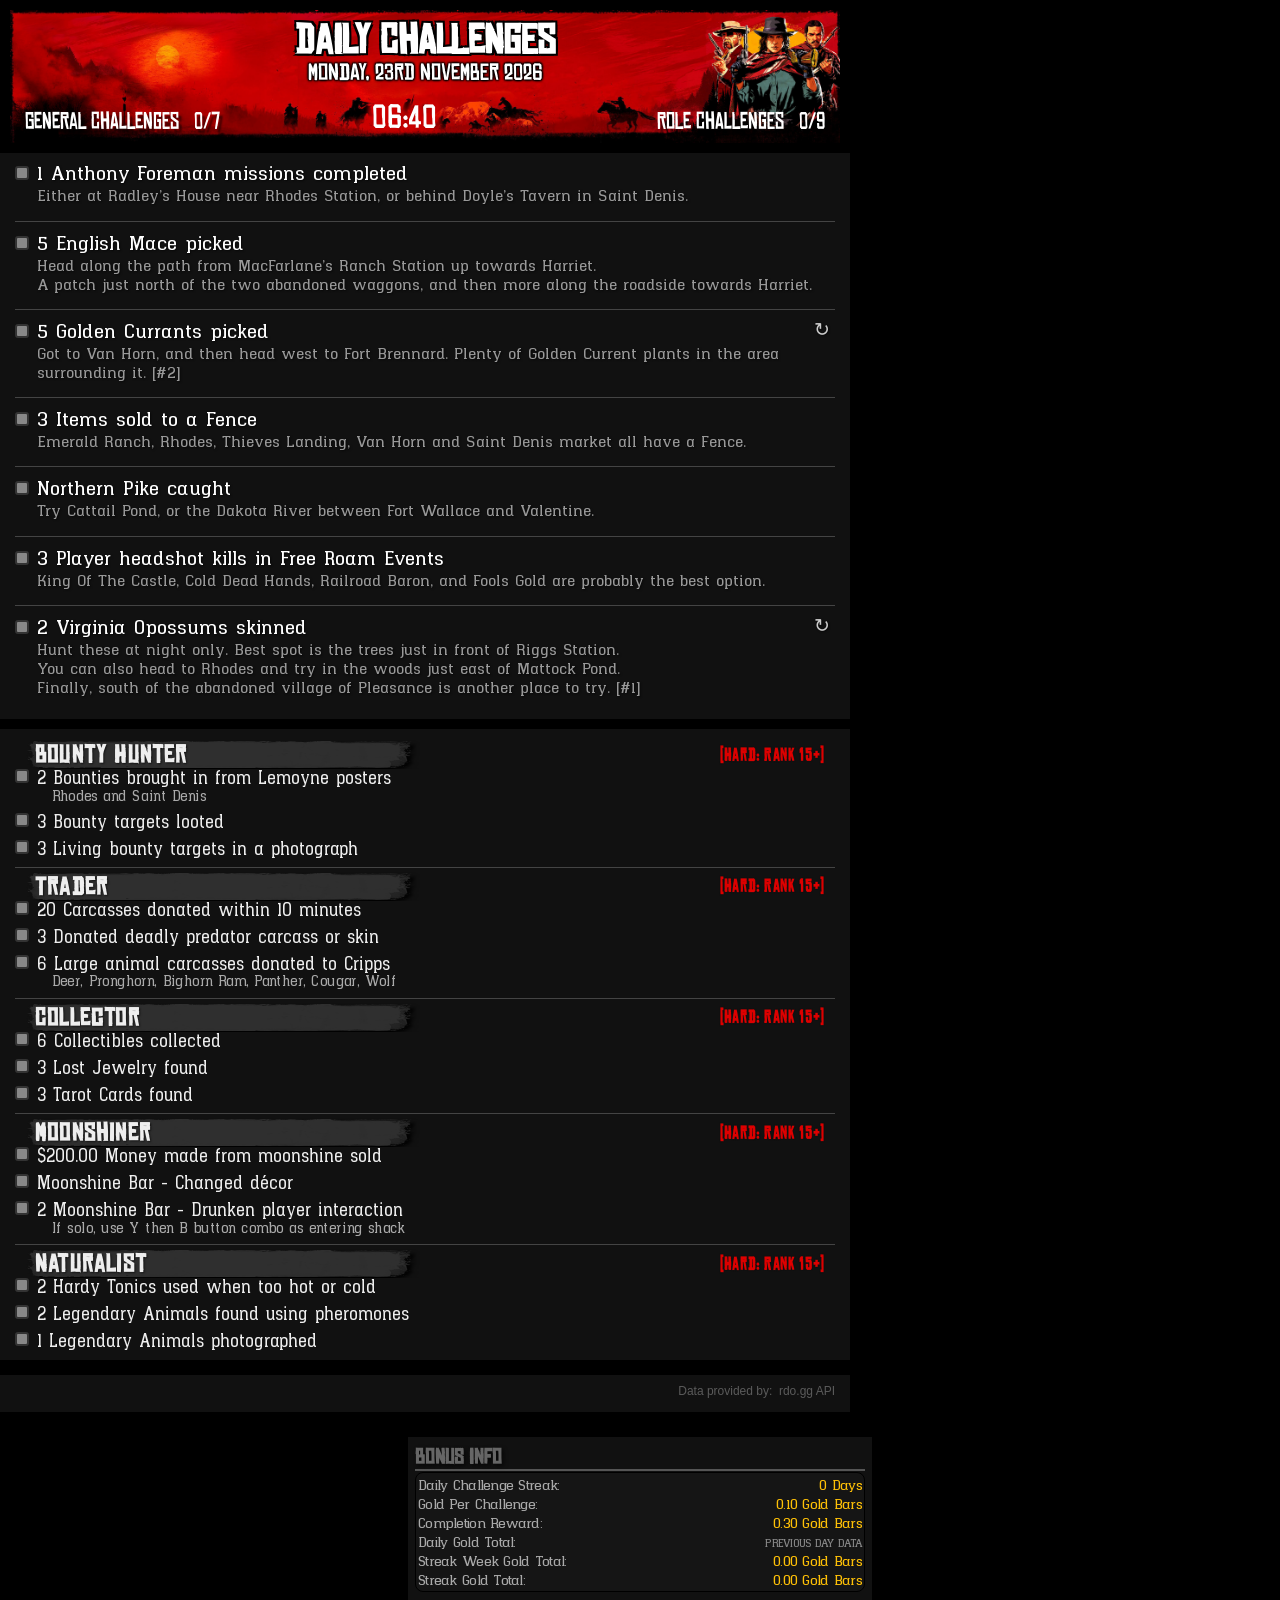
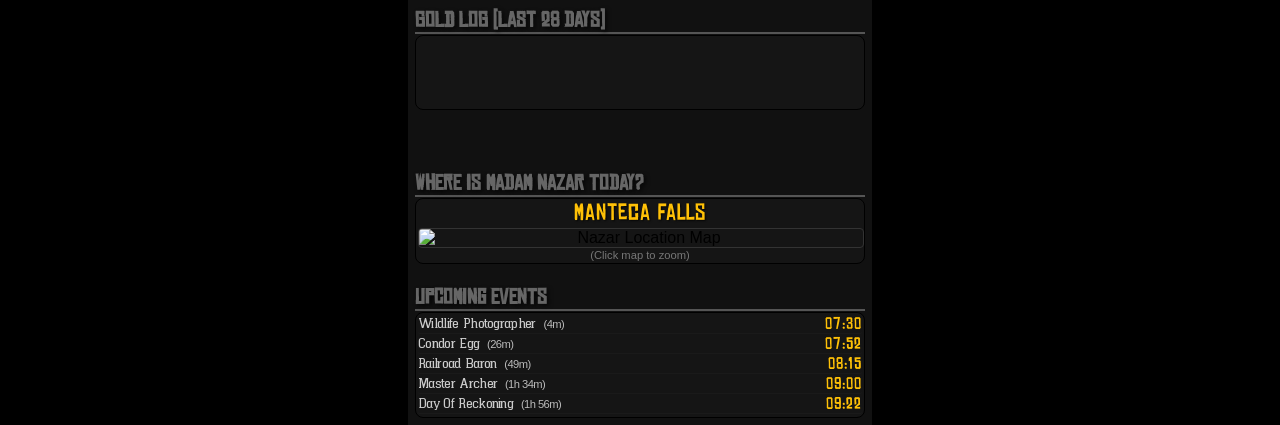
==== commit 287c9225: "Auto-update RDO Dailies" ====
--- a/index.html
+++ b/index.html
@@ -17,7 +17,7 @@
                          style="position:absolute; top:0px; left:10px; width:50px; cursor:pointer;" />                    
                     <div class="banner-text-overlay">
                         <h1 class="banner-title">Daily Challenges</h1>
-                        <div class="banner-date">Sunday, 22nd November 2026</div>
+                        <div class="banner-date">Monday, 23rd November 2026</div>
                     </div>
                     <div class="challenge-counters">
                         <div>General Challenges <span id="general-counter">(0/7)</span></div>
@@ -34,67 +34,67 @@
         <div class="challenge" data-difficulty="None">
           <div style="display: flex; justify-content: space-between; align-items: flex-start; width: 100%; position: relative;">
             <label style="flex-grow: 1; margin-right: 15px;">
-              <input type="checkbox" class="challenge-checkbox" id="challenge_2026-11-22_3493f911fc5c9f4c" />
-              <span class="challenge-text">5 Bullhead Catfish caught</span>
-            </label></div>
-          <div id="desc_challenge_2026-11-22_3493f911fc5c9f4c" class="challenge-desc">Head to Lagras and then go a few metres south to the water by the fishing boat. Use corn for bait.</div></div>
+              <input type="checkbox" class="challenge-checkbox" id="challenge_2026-11-23_84b89f18b818730b" />
+              <span class="challenge-text">1 Anthony Foreman missions completed</span>
+            </label></div>
+          <div id="desc_challenge_2026-11-23_84b89f18b818730b" class="challenge-desc">Either at Radley's House near Rhodes Station, or behind Doyle's Tavern in Saint Denis.</div></div>
 <hr class="thin-divider">
 
         <div class="challenge" data-difficulty="None">
           <div style="display: flex; justify-content: space-between; align-items: flex-start; width: 100%; position: relative;">
             <label style="flex-grow: 1; margin-right: 15px;">
-              <input type="checkbox" class="challenge-checkbox" id="challenge_2026-11-22_6072a302fa76b2c5" />
-              <span class="challenge-text">2 Hideouts cleared</span>
-            </label><span class="desc-cycle-btn" data-descs="[&quot;Hanging Dog Ranch at the west end of Big Valley, between 6pm and 6am, seems more common than some. A solo lobby will help a lot.  [#1]&quot;, &quot;Stow a 3 star animal on your horse, and be in a solo lobby to increase chances.\nTwin Rocks near Armadillo during the day is a good one to try. [#2]&quot;, &quot;Solo lobby, and try a 3 star animal stowed on your horse as well. Pike's Basin next to MacFarlane's Ranch between 6am and 4pm often appears and is next to a fast travel post. [#3]&quot;, &quot;From Valentine, head west to Cumberland Falls between noon and midnight, there might be one there. Solo lobby, try having a 3 star animal stowed on your horse too. [#4]&quot;]" data-idx="1" data-target="desc_challenge_2026-11-22_6072a302fa76b2c5" onclick="cycleDesc(event, this)" title="Cycle Description">↻</span></div>
-          <div id="desc_challenge_2026-11-22_6072a302fa76b2c5" class="challenge-desc">Stow a 3 star animal on your horse, and be in a solo lobby to increase chances.
-Twin Rocks near Armadillo during the day is a good one to try. [#2]</div></div>
+              <input type="checkbox" class="challenge-checkbox" id="challenge_2026-11-23_0c445b8a48a45754" />
+              <span class="challenge-text">5 English Mace picked</span>
+            </label></div>
+          <div id="desc_challenge_2026-11-23_0c445b8a48a45754" class="challenge-desc">Head along the path from MacFarlane's Ranch Station up towards Harriet. 
+A patch just north of the two abandoned waggons, and then more along the roadside towards Harriet.</div></div>
 <hr class="thin-divider">
 
         <div class="challenge" data-difficulty="None">
           <div style="display: flex; justify-content: space-between; align-items: flex-start; width: 100%; position: relative;">
             <label style="flex-grow: 1; margin-right: 15px;">
-              <input type="checkbox" class="challenge-checkbox" id="challenge_2026-11-22_49e5018426076426" />
-              <span class="challenge-text">3 Little Brown Bats collected</span>
-            </label></div>
-          <div id="desc_challenge_2026-11-22_49e5018426076426" class="challenge-desc">The cave behind the waterfall at Elysian Pool, at night is probably the best spot.
-Switch lobbies to get them to spawn if none there.</div></div>
+              <input type="checkbox" class="challenge-checkbox" id="challenge_2026-11-23_6f806869ce9052ca" />
+              <span class="challenge-text">5 Golden Currants picked</span>
+            </label><span class="desc-cycle-btn" data-descs="[&quot;Head out of Blackwater on the road west by the stables, and you'll find the Great Plains are full of plants.\nThere's a couple of bushes full of golden currents below the 'A' in Blackwater on the map, just below the 'Broken Tree' writing, and another couple just under the tree itself. [#1]&quot;, &quot;Got to Van Horn, and then head west to Fort Brennard. Plenty of Golden Current plants in the area surrounding it. [#2]&quot;, &quot;Fast travel to Manzanita Post, and head north to the little triangular junction. There are some directly north, and then head south east to find some quite close to the corner of the junction where the roads meet. [#3]&quot;]" data-idx="1" data-target="desc_challenge_2026-11-23_6f806869ce9052ca" onclick="cycleDesc(event, this)" title="Cycle Description">↻</span></div>
+          <div id="desc_challenge_2026-11-23_6f806869ce9052ca" class="challenge-desc">Got to Van Horn, and then head west to Fort Brennard. Plenty of Golden Current plants in the area surrounding it. [#2]</div></div>
 <hr class="thin-divider">
 
         <div class="challenge" data-difficulty="None">
           <div style="display: flex; justify-content: space-between; align-items: flex-start; width: 100%; position: relative;">
             <label style="flex-grow: 1; margin-right: 15px;">
-              <input type="checkbox" class="challenge-checkbox" id="challenge_2026-11-22_e14d23a4846c1bde" />
-              <span class="challenge-text">3 Player kills with a Repeater in Showdowns</span>
-            </label></div>
-</div>
+              <input type="checkbox" class="challenge-checkbox" id="challenge_2026-11-23_a4187247c8260904" />
+              <span class="challenge-text">3 Items sold to a Fence</span>
+            </label></div>
+          <div id="desc_challenge_2026-11-23_a4187247c8260904" class="challenge-desc">Emerald Ranch, Rhodes, Thieves Landing, Van Horn and Saint Denis market all have a Fence.</div></div>
 <hr class="thin-divider">
 
         <div class="challenge" data-difficulty="None">
           <div style="display: flex; justify-content: space-between; align-items: flex-start; width: 100%; position: relative;">
             <label style="flex-grow: 1; margin-right: 15px;">
-              <input type="checkbox" class="challenge-checkbox" id="challenge_2026-11-22_ce954cc8c1526589" />
-              <span class="challenge-text">2 Player stats boosted by tonics</span>
-            </label></div>
-</div>
+              <input type="checkbox" class="challenge-checkbox" id="challenge_2026-11-23_6fea4862ae63c35d" />
+              <span class="challenge-text">Northern Pike caught</span>
+            </label></div>
+          <div id="desc_challenge_2026-11-23_6fea4862ae63c35d" class="challenge-desc">Try Cattail Pond, or the Dakota River between Fort Wallace and Valentine.</div></div>
 <hr class="thin-divider">
 
         <div class="challenge" data-difficulty="None">
           <div style="display: flex; justify-content: space-between; align-items: flex-start; width: 100%; position: relative;">
             <label style="flex-grow: 1; margin-right: 15px;">
-              <input type="checkbox" class="challenge-checkbox" id="challenge_2026-11-22_aed62817f5d4210b" />
-              <span class="challenge-text">1 Shaky missions completed</span>
-            </label></div>
-          <div id="desc_challenge_2026-11-22_aed62817f5d4210b" class="challenge-desc">Thieves Landing, or west of Armadillo near the Pleasance House, or on the San Luis River, east of
-Scratching Post. Maybe use a Change Appearance solo lobby to prevent registration issues.</div></div>
+              <input type="checkbox" class="challenge-checkbox" id="challenge_2026-11-23_bf62aaeae976b032" />
+              <span class="challenge-text">3 Player headshot kills in Free Roam Events</span>
+            </label></div>
+          <div id="desc_challenge_2026-11-23_bf62aaeae976b032" class="challenge-desc">King Of The Castle, Cold Dead Hands, Railroad Baron, and Fools Gold are probably the best option.</div></div>
 <hr class="thin-divider">
 
         <div class="challenge" data-difficulty="None">
           <div style="display: flex; justify-content: space-between; align-items: flex-start; width: 100%; position: relative;">
             <label style="flex-grow: 1; margin-right: 15px;">
-              <input type="checkbox" class="challenge-checkbox" id="challenge_2026-11-22_c876e2900df580b0" />
-              <span class="challenge-text">1 Weapons customized</span>
-            </label></div>
-</div>
+              <input type="checkbox" class="challenge-checkbox" id="challenge_2026-11-23_5c5d75d09cc0709a" />
+              <span class="challenge-text">2 Virginia Opossums skinned</span>
+            </label><span class="desc-cycle-btn" data-descs="[&quot;Hunt these at night only. Best spot is the trees just in front of Riggs Station.\nYou can also head to Rhodes and try in the woods just east of Mattock Pond.\nFinally, south of the abandoned village of Pleasance is another place to try. [#1]&quot;, &quot;Seem to find quite a few to just the east of Emerald Ranch on the other side of the railway tracks, so worth trying there. [#2]&quot;]" data-idx="0" data-target="desc_challenge_2026-11-23_5c5d75d09cc0709a" onclick="cycleDesc(event, this)" title="Cycle Description">↻</span></div>
+          <div id="desc_challenge_2026-11-23_5c5d75d09cc0709a" class="challenge-desc">Hunt these at night only. Best spot is the trees just in front of Riggs Station.
+You can also head to Rhodes and try in the woods just east of Mattock Pond.
+Finally, south of the abandoned village of Pleasance is another place to try. [#1]</div></div>
 
             </div>
         </div>
@@ -107,74 +107,74 @@
         <div class="role-challenge" data-difficulty="easy">
           <div style="display: flex; justify-content: space-between; align-items: flex-start; width: 100%; position: relative;">
             <label class="role-challenge-label" style="flex-grow: 1; margin-right: 15px;">
-              <input type="checkbox" class="challenge-checkbox" id="role-challenge_2026-11-22_af5c69dc0361de02" />
-              <span class="role-challenge-text">1 Bounty completed with at least one other Posse Member</span>
-            </label></div>
-</div>
-
-        <div class="role-challenge" data-difficulty="easy">
-          <div style="display: flex; justify-content: space-between; align-items: flex-start; width: 100%; position: relative;">
-            <label class="role-challenge-label" style="flex-grow: 1; margin-right: 15px;">
-              <input type="checkbox" class="challenge-checkbox" id="role-challenge_2026-11-22_83cd663bb9ac7aa7" />
+              <input type="checkbox" class="challenge-checkbox" id="role-challenge_2026-11-23_b8c4ca28e5b32232" />
+              <span class="role-challenge-text">Bounty hunt completed with 3 min or more left</span>
+            </label></div>
+</div>
+
+        <div class="role-challenge" data-difficulty="easy">
+          <div style="display: flex; justify-content: space-between; align-items: flex-start; width: 100%; position: relative;">
+            <label class="role-challenge-label" style="flex-grow: 1; margin-right: 15px;">
+              <input type="checkbox" class="challenge-checkbox" id="role-challenge_2026-11-23_54e09aee142745a5" />
+              <span class="role-challenge-text">1 Eagle Eye used to track a bounty target</span>
+            </label></div>
+          <div id="desc_role-challenge_2026-11-23_54e09aee142745a5" class="role-challenge-desc">Can shoot with tracking arrow and then track them</div></div>
+
+        <div class="role-challenge" data-difficulty="easy">
+          <div style="display: flex; justify-content: space-between; align-items: flex-start; width: 100%; position: relative;">
+            <label class="role-challenge-label" style="flex-grow: 1; margin-right: 15px;">
+              <input type="checkbox" class="challenge-checkbox" id="role-challenge_2026-11-23_460bb7e7b36775a8" />
+              <span class="role-challenge-text">1 More than one bounty target brought in at once</span>
+            </label></div>
+</div>
+
+        <div class="role-challenge" data-difficulty="med">
+          <div style="display: flex; justify-content: space-between; align-items: flex-start; width: 100%; position: relative;">
+            <label class="role-challenge-label" style="flex-grow: 1; margin-right: 15px;">
+              <input type="checkbox" class="challenge-checkbox" id="role-challenge_2026-11-23_415cc79724ecf9a3" />
+              <span class="role-challenge-text">2 Bounties brought in from West Elizabeth posters</span>
+            </label></div>
+          <div id="desc_role-challenge_2026-11-23_415cc79724ecf9a3" class="role-challenge-desc">Strawberry, Blackwater, Wallace Station, & Riggs Station</div></div>
+
+        <div class="role-challenge" data-difficulty="med">
+          <div style="display: flex; justify-content: space-between; align-items: flex-start; width: 100%; position: relative;">
+            <label class="role-challenge-label" style="flex-grow: 1; margin-right: 15px;">
+              <input type="checkbox" class="challenge-checkbox" id="role-challenge_2026-11-23_83cd663bb9ac7aa7" />
               <span class="role-challenge-text">Bounty completed without killing an enemy or bounty target</span>
-            </label><span class="desc-cycle-btn" data-descs="[&quot;Risky, usually bugged and won't register [#1]&quot;, &quot;Etta Doyle bounty can work but isn't reliable [#2]&quot;, &quot;Bard's Crossing train track bounty might work [#3]&quot;]" data-idx="0" data-target="desc_role-challenge_2026-11-22_83cd663bb9ac7aa7" onclick="cycleDesc(event, this)" title="Cycle Description">↻</span></div>
-          <div id="desc_role-challenge_2026-11-22_83cd663bb9ac7aa7" class="role-challenge-desc">Risky, usually bugged and won't register [#1]</div></div>
-
-        <div class="role-challenge" data-difficulty="easy">
-          <div style="display: flex; justify-content: space-between; align-items: flex-start; width: 100%; position: relative;">
-            <label class="role-challenge-label" style="flex-grow: 1; margin-right: 15px;">
-              <input type="checkbox" class="challenge-checkbox" id="role-challenge_2026-11-22_9058360075f51103" />
-              <span class="role-challenge-text">1 Bounty targets lassoed from horseback</span>
-            </label><span class="desc-cycle-btn" data-descs="[&quot;Lasso the same target three times [#1]&quot;, &quot;You can lasso the same target over and over [#2]&quot;, &quot;Lasso, release, lasso, release, lasso the same target [#3]&quot;]" data-idx="2" data-target="desc_role-challenge_2026-11-22_9058360075f51103" onclick="cycleDesc(event, this)" title="Cycle Description">↻</span></div>
-          <div id="desc_role-challenge_2026-11-22_9058360075f51103" class="role-challenge-desc">Lasso, release, lasso, release, lasso the same target [#3]</div></div>
-
-        <div class="role-challenge" data-difficulty="med">
-          <div style="display: flex; justify-content: space-between; align-items: flex-start; width: 100%; position: relative;">
-            <label class="role-challenge-label" style="flex-grow: 1; margin-right: 15px;">
-              <input type="checkbox" class="challenge-checkbox" id="role-challenge_2026-11-22_0bf25948d102ca7d" />
-              <span class="role-challenge-text">2 Bounties brought in from New Austin posters</span>
-            </label></div>
-          <div id="desc_role-challenge_2026-11-22_0bf25948d102ca7d" class="role-challenge-desc">Armadillo, Tumbleweed and Benedict Point</div></div>
-
-        <div class="role-challenge" data-difficulty="med">
-          <div style="display: flex; justify-content: space-between; align-items: flex-start; width: 100%; position: relative;">
-            <label class="role-challenge-label" style="flex-grow: 1; margin-right: 15px;">
-              <input type="checkbox" class="challenge-checkbox" id="role-challenge_2026-11-22_edd0762d5fecf97f" />
-              <span class="role-challenge-text">2 Bounties completed within one real-world hour</span>
-            </label></div>
-</div>
-
-        <div class="role-challenge" data-difficulty="med">
-          <div style="display: flex; justify-content: space-between; align-items: flex-start; width: 100%; position: relative;">
-            <label class="role-challenge-label" style="flex-grow: 1; margin-right: 15px;">
-              <input type="checkbox" class="challenge-checkbox" id="role-challenge_2026-11-22_16775e1c2359a314" />
-              <span class="role-challenge-text">1 Bounty targets tagged with Tracking Arrow</span>
-            </label></div>
-</div>
-
-        <div class="role-challenge" data-difficulty="hard">
-          <div style="display: flex; justify-content: space-between; align-items: flex-start; width: 100%; position: relative;">
-            <label class="role-challenge-label" style="flex-grow: 1; margin-right: 15px;">
-              <input type="checkbox" class="challenge-checkbox" id="role-challenge_2026-11-22_884a3c9ac86610de" />
-              <span class="role-challenge-text">2 Bounty completed with at least one other Posse Member</span>
-            </label></div>
-</div>
-
-        <div class="role-challenge" data-difficulty="hard">
-          <div style="display: flex; justify-content: space-between; align-items: flex-start; width: 100%; position: relative;">
-            <label class="role-challenge-label" style="flex-grow: 1; margin-right: 15px;">
-              <input type="checkbox" class="challenge-checkbox" id="role-challenge_2026-11-22_83cd663bb9ac7aa7" />
-              <span class="role-challenge-text">Bounty completed without killing an enemy or bounty target</span>
-            </label><span class="desc-cycle-btn" data-descs="[&quot;Risky, usually bugged and won't register [#1]&quot;, &quot;Etta Doyle bounty can work but isn't reliable [#2]&quot;, &quot;Bard's Crossing train track bounty might work [#3]&quot;]" data-idx="0" data-target="desc_role-challenge_2026-11-22_83cd663bb9ac7aa7" onclick="cycleDesc(event, this)" title="Cycle Description">↻</span></div>
-          <div id="desc_role-challenge_2026-11-22_83cd663bb9ac7aa7" class="role-challenge-desc">Risky, usually bugged and won't register [#1]</div></div>
-
-        <div class="role-challenge" data-difficulty="hard">
-          <div style="display: flex; justify-content: space-between; align-items: flex-start; width: 100%; position: relative;">
-            <label class="role-challenge-label" style="flex-grow: 1; margin-right: 15px;">
-              <input type="checkbox" class="challenge-checkbox" id="role-challenge_2026-11-22_bed74dacf3ac8c33" />
-              <span class="role-challenge-text">3 Eagle Eye used to track a bounty target</span>
-            </label></div>
-          <div id="desc_role-challenge_2026-11-22_bed74dacf3ac8c33" class="role-challenge-desc">Can shoot with tracking arrow and then track them</div></div>
+            </label><span class="desc-cycle-btn" data-descs="[&quot;Risky, usually bugged and won't register [#1]&quot;, &quot;Etta Doyle bounty can work but isn't reliable [#2]&quot;, &quot;Bard's Crossing train track bounty might work [#3]&quot;]" data-idx="1" data-target="desc_role-challenge_2026-11-23_83cd663bb9ac7aa7" onclick="cycleDesc(event, this)" title="Cycle Description">↻</span></div>
+          <div id="desc_role-challenge_2026-11-23_83cd663bb9ac7aa7" class="role-challenge-desc">Etta Doyle bounty can work but isn't reliable [#2]</div></div>
+
+        <div class="role-challenge" data-difficulty="med">
+          <div style="display: flex; justify-content: space-between; align-items: flex-start; width: 100%; position: relative;">
+            <label class="role-challenge-label" style="flex-grow: 1; margin-right: 15px;">
+              <input type="checkbox" class="challenge-checkbox" id="role-challenge_2026-11-23_ca1fa9508588e161" />
+              <span class="role-challenge-text">1 Bounty targets taken down with Bolas</span>
+            </label></div>
+</div>
+
+        <div class="role-challenge" data-difficulty="hard">
+          <div style="display: flex; justify-content: space-between; align-items: flex-start; width: 100%; position: relative;">
+            <label class="role-challenge-label" style="flex-grow: 1; margin-right: 15px;">
+              <input type="checkbox" class="challenge-checkbox" id="role-challenge_2026-11-23_095bdbbecec412b0" />
+              <span class="role-challenge-text">2 Bounties brought in from Lemoyne posters</span>
+            </label></div>
+          <div id="desc_role-challenge_2026-11-23_095bdbbecec412b0" class="role-challenge-desc">Rhodes and Saint Denis</div></div>
+
+        <div class="role-challenge" data-difficulty="hard">
+          <div style="display: flex; justify-content: space-between; align-items: flex-start; width: 100%; position: relative;">
+            <label class="role-challenge-label" style="flex-grow: 1; margin-right: 15px;">
+              <input type="checkbox" class="challenge-checkbox" id="role-challenge_2026-11-23_20e0bdba90106b1b" />
+              <span class="role-challenge-text">3 Bounty targets looted</span>
+            </label></div>
+</div>
+
+        <div class="role-challenge" data-difficulty="hard">
+          <div style="display: flex; justify-content: space-between; align-items: flex-start; width: 100%; position: relative;">
+            <label class="role-challenge-label" style="flex-grow: 1; margin-right: 15px;">
+              <input type="checkbox" class="challenge-checkbox" id="role-challenge_2026-11-23_8dccf182f1e77989" />
+              <span class="role-challenge-text">3 Living bounty targets in a photograph</span>
+            </label></div>
+</div>
 </div>
 <hr class="thin-divider" />
 <div class="role-container">
@@ -183,76 +183,74 @@
         <div class="role-challenge" data-difficulty="easy">
           <div style="display: flex; justify-content: space-between; align-items: flex-start; width: 100%; position: relative;">
             <label class="role-challenge-label" style="flex-grow: 1; margin-right: 15px;">
-              <input type="checkbox" class="challenge-checkbox" id="role-challenge_2026-11-22_d1de3ee140a1adfa" />
-              <span class="role-challenge-text">5 Carcasses donated within 10 minutes</span>
-            </label></div>
-</div>
-
-        <div class="role-challenge" data-difficulty="easy">
-          <div style="display: flex; justify-content: space-between; align-items: flex-start; width: 100%; position: relative;">
-            <label class="role-challenge-label" style="flex-grow: 1; margin-right: 15px;">
-              <input type="checkbox" class="challenge-checkbox" id="role-challenge_2026-11-22_30cdbf75eaa0b789" />
-              <span class="role-challenge-text">5 Donations to Cripps</span>
-            </label></div>
-</div>
-
-        <div class="role-challenge" data-difficulty="easy">
-          <div style="display: flex; justify-content: space-between; align-items: flex-start; width: 100%; position: relative;">
-            <label class="role-challenge-label" style="flex-grow: 1; margin-right: 15px;">
-              <input type="checkbox" class="challenge-checkbox" id="role-challenge_2026-11-22_f7be76de99db9c0b" />
-              <span class="role-challenge-text">3 Medium animal carcasses donated to Cripps</span>
-            </label></div>
-          <div id="desc_role-challenge_2026-11-22_f7be76de99db9c0b" class="role-challenge-desc">Emerald Ranch, for sheep, turkeys, & foxes.
-Racoons, Geese, Cranes, Herons, & Pelicans</div></div>
-
-        <div class="role-challenge" data-difficulty="med">
-          <div style="display: flex; justify-content: space-between; align-items: flex-start; width: 100%; position: relative;">
-            <label class="role-challenge-label" style="flex-grow: 1; margin-right: 15px;">
-              <input type="checkbox" class="challenge-checkbox" id="role-challenge_2026-11-22_350135e8f016bf45" />
-              <span class="role-challenge-text">4 Large animal carcasses donated to Cripps</span>
-            </label></div>
-          <div id="desc_role-challenge_2026-11-22_350135e8f016bf45" class="role-challenge-desc">Deer, Pronghorn, Bighorn Ram, Panther, Cougar, Wolf</div></div>
-
-        <div class="role-challenge" data-difficulty="med">
-          <div style="display: flex; justify-content: space-between; align-items: flex-start; width: 100%; position: relative;">
-            <label class="role-challenge-label" style="flex-grow: 1; margin-right: 15px;">
-              <input type="checkbox" class="challenge-checkbox" id="role-challenge_2026-11-22_1dff07eb13dbbe2e" />
-              <span class="role-challenge-text">5 Medium animal carcasses donated to Cripps</span>
-            </label></div>
-          <div id="desc_role-challenge_2026-11-22_1dff07eb13dbbe2e" class="role-challenge-desc">Emerald Ranch, for sheep, turkeys, & foxes.
-Racoons, Geese, Cranes, Herons, & Pelicans</div></div>
-
-        <div class="role-challenge" data-difficulty="med">
-          <div style="display: flex; justify-content: space-between; align-items: flex-start; width: 100%; position: relative;">
-            <label class="role-challenge-label" style="flex-grow: 1; margin-right: 15px;">
-              <input type="checkbox" class="challenge-checkbox" id="role-challenge_2026-11-22_d48016ddc4f1f1a9" />
-              <span class="role-challenge-text">6 Small animal carcasses donated to Cripps</span>
-            </label></div>
-</div>
-
-        <div class="role-challenge" data-difficulty="hard">
-          <div style="display: flex; justify-content: space-between; align-items: flex-start; width: 100%; position: relative;">
-            <label class="role-challenge-label" style="flex-grow: 1; margin-right: 15px;">
-              <input type="checkbox" class="challenge-checkbox" id="role-challenge_2026-11-22_17eb7ba375c36585" />
-              <span class="role-challenge-text">3 Camp Stews eaten</span>
-            </label></div>
-</div>
-
-        <div class="role-challenge" data-difficulty="hard">
-          <div style="display: flex; justify-content: space-between; align-items: flex-start; width: 100%; position: relative;">
-            <label class="role-challenge-label" style="flex-grow: 1; margin-right: 15px;">
-              <input type="checkbox" class="challenge-checkbox" id="role-challenge_2026-11-22_e111737a83591fbc" />
-              <span class="role-challenge-text">20 Donations to Cripps</span>
-            </label></div>
-</div>
-
-        <div class="role-challenge" data-difficulty="hard">
-          <div style="display: flex; justify-content: space-between; align-items: flex-start; width: 100%; position: relative;">
-            <label class="role-challenge-label" style="flex-grow: 1; margin-right: 15px;">
-              <input type="checkbox" class="challenge-checkbox" id="role-challenge_2026-11-22_94c4a5f307bd95b4" />
-              <span class="role-challenge-text">6 Perfect carcasses donated to Cripps</span>
-            </label></div>
-          <div id="desc_role-challenge_2026-11-22_94c4a5f307bd95b4" class="role-challenge-desc">Perfect pelts don't count. Try Emerald Ranch sheep.</div></div>
+              <input type="checkbox" class="challenge-checkbox" id="role-challenge_2026-11-23_1b37d5390da7fba5" />
+              <span class="role-challenge-text">Donated deadly predator carcass or skin</span>
+            </label></div>
+</div>
+
+        <div class="role-challenge" data-difficulty="easy">
+          <div style="display: flex; justify-content: space-between; align-items: flex-start; width: 100%; position: relative;">
+            <label class="role-challenge-label" style="flex-grow: 1; margin-right: 15px;">
+              <input type="checkbox" class="challenge-checkbox" id="role-challenge_2026-11-23_9a129523fe2ccb95" />
+              <span class="role-challenge-text">2 Large animal carcasses donated to Cripps</span>
+            </label></div>
+          <div id="desc_role-challenge_2026-11-23_9a129523fe2ccb95" class="role-challenge-desc">Deer, Pronghorn, Bighorn Ram, Panther, Cougar, Wolf</div></div>
+
+        <div class="role-challenge" data-difficulty="easy">
+          <div style="display: flex; justify-content: space-between; align-items: flex-start; width: 100%; position: relative;">
+            <label class="role-challenge-label" style="flex-grow: 1; margin-right: 15px;">
+              <input type="checkbox" class="challenge-checkbox" id="role-challenge_2026-11-23_83bdbc4ad4f16e1c" />
+              <span class="role-challenge-text">2 Perfect carcasses donated to Cripps</span>
+            </label></div>
+          <div id="desc_role-challenge_2026-11-23_83bdbc4ad4f16e1c" class="role-challenge-desc">Perfect pelts don't count. Try Emerald Ranch sheep.</div></div>
+
+        <div class="role-challenge" data-difficulty="med">
+          <div style="display: flex; justify-content: space-between; align-items: flex-start; width: 100%; position: relative;">
+            <label class="role-challenge-label" style="flex-grow: 1; margin-right: 15px;">
+              <input type="checkbox" class="challenge-checkbox" id="role-challenge_2026-11-23_fbf71a75767e420f" />
+              <span class="role-challenge-text">10 Donations to Cripps</span>
+            </label></div>
+</div>
+
+        <div class="role-challenge" data-difficulty="med">
+          <div style="display: flex; justify-content: space-between; align-items: flex-start; width: 100%; position: relative;">
+            <label class="role-challenge-label" style="flex-grow: 1; margin-right: 15px;">
+              <input type="checkbox" class="challenge-checkbox" id="role-challenge_2026-11-23_73fcf139b8fc40c3" />
+              <span class="role-challenge-text">2 Goods sold to local buyer</span>
+            </label></div>
+</div>
+
+        <div class="role-challenge" data-difficulty="med">
+          <div style="display: flex; justify-content: space-between; align-items: flex-start; width: 100%; position: relative;">
+            <label class="role-challenge-label" style="flex-grow: 1; margin-right: 15px;">
+              <input type="checkbox" class="challenge-checkbox" id="role-challenge_2026-11-23_117475bd85ffba3c" />
+              <span class="role-challenge-text">4 Perfect carcasses donated to Cripps</span>
+            </label></div>
+          <div id="desc_role-challenge_2026-11-23_117475bd85ffba3c" class="role-challenge-desc">Perfect pelts don't count. Try Emerald Ranch sheep.</div></div>
+
+        <div class="role-challenge" data-difficulty="hard">
+          <div style="display: flex; justify-content: space-between; align-items: flex-start; width: 100%; position: relative;">
+            <label class="role-challenge-label" style="flex-grow: 1; margin-right: 15px;">
+              <input type="checkbox" class="challenge-checkbox" id="role-challenge_2026-11-23_4e216c392f6b24b9" />
+              <span class="role-challenge-text">20 Carcasses donated within 10 minutes</span>
+            </label></div>
+</div>
+
+        <div class="role-challenge" data-difficulty="hard">
+          <div style="display: flex; justify-content: space-between; align-items: flex-start; width: 100%; position: relative;">
+            <label class="role-challenge-label" style="flex-grow: 1; margin-right: 15px;">
+              <input type="checkbox" class="challenge-checkbox" id="role-challenge_2026-11-23_3de860b9058453d1" />
+              <span class="role-challenge-text">3 Donated deadly predator carcass or skin</span>
+            </label></div>
+</div>
+
+        <div class="role-challenge" data-difficulty="hard">
+          <div style="display: flex; justify-content: space-between; align-items: flex-start; width: 100%; position: relative;">
+            <label class="role-challenge-label" style="flex-grow: 1; margin-right: 15px;">
+              <input type="checkbox" class="challenge-checkbox" id="role-challenge_2026-11-23_e2fc25cd87a58806" />
+              <span class="role-challenge-text">6 Large animal carcasses donated to Cripps</span>
+            </label></div>
+          <div id="desc_role-challenge_2026-11-23_e2fc25cd87a58806" class="role-challenge-desc">Deer, Pronghorn, Bighorn Ram, Panther, Cougar, Wolf</div></div>
 </div>
 <hr class="thin-divider" />
 <div class="role-container">
@@ -261,39 +259,39 @@
         <div class="role-challenge" data-difficulty="easy">
           <div style="display: flex; justify-content: space-between; align-items: flex-start; width: 100%; position: relative;">
             <label class="role-challenge-label" style="flex-grow: 1; margin-right: 15px;">
-              <input type="checkbox" class="challenge-checkbox" id="role-challenge_2026-11-22_fca3179b205c0671" />
-              <span class="role-challenge-text">1 Arrowheads found</span>
-            </label></div>
-</div>
-
-        <div class="role-challenge" data-difficulty="easy">
-          <div style="display: flex; justify-content: space-between; align-items: flex-start; width: 100%; position: relative;">
-            <label class="role-challenge-label" style="flex-grow: 1; margin-right: 15px;">
-              <input type="checkbox" class="challenge-checkbox" id="role-challenge_2026-11-22_40ee57e3eff733aa" />
-              <span class="role-challenge-text">1 Collectibles found with a Shovel</span>
-            </label></div>
-</div>
-
-        <div class="role-challenge" data-difficulty="easy">
-          <div style="display: flex; justify-content: space-between; align-items: flex-start; width: 100%; position: relative;">
-            <label class="role-challenge-label" style="flex-grow: 1; margin-right: 15px;">
-              <input type="checkbox" class="challenge-checkbox" id="role-challenge_2026-11-22_ece7524890cea1a3" />
-              <span class="role-challenge-text">1 Collectibles looted from non-player enemies</span>
-            </label><span class="desc-cycle-btn" data-descs="[&quot;Gold Teeth count for this [#1]&quot;, &quot;Moonshiner roadblock NPC's usually carry alchohol [#2]&quot;, &quot;Poacher NPC's usually carry collectables [#3]&quot;, &quot;Trade run end fight NPC's often have some [#4]&quot;]" data-idx="0" data-target="desc_role-challenge_2026-11-22_ece7524890cea1a3" onclick="cycleDesc(event, this)" title="Cycle Description">↻</span></div>
-          <div id="desc_role-challenge_2026-11-22_ece7524890cea1a3" class="role-challenge-desc">Gold Teeth count for this [#1]</div></div>
-
-        <div class="role-challenge" data-difficulty="med">
-          <div style="display: flex; justify-content: space-between; align-items: flex-start; width: 100%; position: relative;">
-            <label class="role-challenge-label" style="flex-grow: 1; margin-right: 15px;">
-              <input type="checkbox" class="challenge-checkbox" id="role-challenge_2026-11-22_252f1521de290e2e" />
-              <span class="role-challenge-text">2 American Wild Flowers found</span>
-            </label></div>
-</div>
-
-        <div class="role-challenge" data-difficulty="med">
-          <div style="display: flex; justify-content: space-between; align-items: flex-start; width: 100%; position: relative;">
-            <label class="role-challenge-label" style="flex-grow: 1; margin-right: 15px;">
-              <input type="checkbox" class="challenge-checkbox" id="role-challenge_2026-11-22_18e681e3a217d7fc" />
+              <input type="checkbox" class="challenge-checkbox" id="role-challenge_2026-11-23_2b95a2b3e1a3e9ac" />
+              <span class="role-challenge-text">1 Bird Eggs found</span>
+            </label><span class="desc-cycle-btn" data-descs="[&quot;Keep less than 5 duck eggs in your satchel, and you can then pick 5 of them at once [#1]&quot;, &quot;You can pick up to 5 duck eggs in one go [#2]&quot;, &quot;Carry 5 duck eggs, and you can then pick another 5 [#3]&quot;, &quot;Duck, goose or loon eggs can be collected in multiples [#4]&quot;]" data-idx="3" data-target="desc_role-challenge_2026-11-23_2b95a2b3e1a3e9ac" onclick="cycleDesc(event, this)" title="Cycle Description">↻</span></div>
+          <div id="desc_role-challenge_2026-11-23_2b95a2b3e1a3e9ac" class="role-challenge-desc">Duck, goose or loon eggs can be collected in multiples [#4]</div></div>
+
+        <div class="role-challenge" data-difficulty="easy">
+          <div style="display: flex; justify-content: space-between; align-items: flex-start; width: 100%; position: relative;">
+            <label class="role-challenge-label" style="flex-grow: 1; margin-right: 15px;">
+              <input type="checkbox" class="challenge-checkbox" id="role-challenge_2026-11-23_22cc5639eda6d34f" />
+              <span class="role-challenge-text">1 Collector Maps used</span>
+            </label></div>
+</div>
+
+        <div class="role-challenge" data-difficulty="easy">
+          <div style="display: flex; justify-content: space-between; align-items: flex-start; width: 100%; position: relative;">
+            <label class="role-challenge-label" style="flex-grow: 1; margin-right: 15px;">
+              <input type="checkbox" class="challenge-checkbox" id="role-challenge_2026-11-23_a71e00487001894d" />
+              <span class="role-challenge-text">1 Family Heirlooms found</span>
+            </label></div>
+</div>
+
+        <div class="role-challenge" data-difficulty="med">
+          <div style="display: flex; justify-content: space-between; align-items: flex-start; width: 100%; position: relative;">
+            <label class="role-challenge-label" style="flex-grow: 1; margin-right: 15px;">
+              <input type="checkbox" class="challenge-checkbox" id="role-challenge_2026-11-23_a7dbe46321a815cf" />
+              <span class="role-challenge-text">3 Bird Eggs found</span>
+            </label><span class="desc-cycle-btn" data-descs="[&quot;Keep less than 5 duck eggs in your satchel, and you can then pick 5 of them at once [#1]&quot;, &quot;You can pick up to 5 duck eggs in one go [#2]&quot;, &quot;Carry 5 duck eggs, and you can then pick another 5 [#3]&quot;, &quot;Duck, goose or loon eggs can be collected in multiples [#4]&quot;]" data-idx="3" data-target="desc_role-challenge_2026-11-23_a7dbe46321a815cf" onclick="cycleDesc(event, this)" title="Cycle Description">↻</span></div>
+          <div id="desc_role-challenge_2026-11-23_a7dbe46321a815cf" class="role-challenge-desc">Duck, goose or loon eggs can be collected in multiples [#4]</div></div>
+
+        <div class="role-challenge" data-difficulty="med">
+          <div style="display: flex; justify-content: space-between; align-items: flex-start; width: 100%; position: relative;">
+            <label class="role-challenge-label" style="flex-grow: 1; margin-right: 15px;">
+              <input type="checkbox" class="challenge-checkbox" id="role-challenge_2026-11-23_18e681e3a217d7fc" />
               <span class="role-challenge-text">2 Family Heirlooms found</span>
             </label></div>
 </div>
@@ -301,34 +299,34 @@
         <div class="role-challenge" data-difficulty="med">
           <div style="display: flex; justify-content: space-between; align-items: flex-start; width: 100%; position: relative;">
             <label class="role-challenge-label" style="flex-grow: 1; margin-right: 15px;">
-              <input type="checkbox" class="challenge-checkbox" id="role-challenge_2026-11-22_a16a6df35447b903" />
-              <span class="role-challenge-text">2 Lost Jewelry found</span>
-            </label></div>
-</div>
-
-        <div class="role-challenge" data-difficulty="hard">
-          <div style="display: flex; justify-content: space-between; align-items: flex-start; width: 100%; position: relative;">
-            <label class="role-challenge-label" style="flex-grow: 1; margin-right: 15px;">
-              <input type="checkbox" class="challenge-checkbox" id="role-challenge_2026-11-22_31c73b6630729e40" />
-              <span class="role-challenge-text">1 Antique Alcohol drunk</span>
-            </label></div>
-</div>
-
-        <div class="role-challenge" data-difficulty="hard">
-          <div style="display: flex; justify-content: space-between; align-items: flex-start; width: 100%; position: relative;">
-            <label class="role-challenge-label" style="flex-grow: 1; margin-right: 15px;">
-              <input type="checkbox" class="challenge-checkbox" id="role-challenge_2026-11-22_a67b009dab98cf72" />
-              <span class="role-challenge-text">3 Coins found</span>
-            </label></div>
-</div>
-
-        <div class="role-challenge" data-difficulty="hard">
-          <div style="display: flex; justify-content: space-between; align-items: flex-start; width: 100%; position: relative;">
-            <label class="role-challenge-label" style="flex-grow: 1; margin-right: 15px;">
-              <input type="checkbox" class="challenge-checkbox" id="role-challenge_2026-11-22_0d3676a724b3c197" />
-              <span class="role-challenge-text">3 Collectibles looted from non-player enemies</span>
-            </label><span class="desc-cycle-btn" data-descs="[&quot;Gold Teeth count for this [#1]&quot;, &quot;Moonshiner roadblock NPC's usually carry alchohol [#2]&quot;, &quot;Poacher NPC's usually carry collectables [#3]&quot;, &quot;Trade run end fight NPC's often have some [#4]&quot;]" data-idx="0" data-target="desc_role-challenge_2026-11-22_0d3676a724b3c197" onclick="cycleDesc(event, this)" title="Cycle Description">↻</span></div>
-          <div id="desc_role-challenge_2026-11-22_0d3676a724b3c197" class="role-challenge-desc">Gold Teeth count for this [#1]</div></div>
+              <input type="checkbox" class="challenge-checkbox" id="role-challenge_2026-11-23_01cfdcd21eab2b39" />
+              <span class="role-challenge-text">2 Tarot Cards found</span>
+            </label></div>
+</div>
+
+        <div class="role-challenge" data-difficulty="hard">
+          <div style="display: flex; justify-content: space-between; align-items: flex-start; width: 100%; position: relative;">
+            <label class="role-challenge-label" style="flex-grow: 1; margin-right: 15px;">
+              <input type="checkbox" class="challenge-checkbox" id="role-challenge_2026-11-23_98be3bcfdd3cbf7e" />
+              <span class="role-challenge-text">6 Collectibles collected</span>
+            </label></div>
+</div>
+
+        <div class="role-challenge" data-difficulty="hard">
+          <div style="display: flex; justify-content: space-between; align-items: flex-start; width: 100%; position: relative;">
+            <label class="role-challenge-label" style="flex-grow: 1; margin-right: 15px;">
+              <input type="checkbox" class="challenge-checkbox" id="role-challenge_2026-11-23_fd639934cda4345d" />
+              <span class="role-challenge-text">3 Lost Jewelry found</span>
+            </label></div>
+</div>
+
+        <div class="role-challenge" data-difficulty="hard">
+          <div style="display: flex; justify-content: space-between; align-items: flex-start; width: 100%; position: relative;">
+            <label class="role-challenge-label" style="flex-grow: 1; margin-right: 15px;">
+              <input type="checkbox" class="challenge-checkbox" id="role-challenge_2026-11-23_23e2c87f6a116d1f" />
+              <span class="role-challenge-text">3 Tarot Cards found</span>
+            </label></div>
+</div>
 </div>
 <hr class="thin-divider" />
 <div class="role-container">
@@ -337,47 +335,47 @@
         <div class="role-challenge" data-difficulty="easy">
           <div style="display: flex; justify-content: space-between; align-items: flex-start; width: 100%; position: relative;">
             <label class="role-challenge-label" style="flex-grow: 1; margin-right: 15px;">
-              <input type="checkbox" class="challenge-checkbox" id="role-challenge_2026-11-22_b922faf42e9c14e1" />
+              <input type="checkbox" class="challenge-checkbox" id="role-challenge_2026-11-23_e30d79e4a3638309" />
+              <span class="role-challenge-text">1609 Distance Moonshine Wagon traveled on mission</span>
+            </label></div>
+</div>
+
+        <div class="role-challenge" data-difficulty="easy">
+          <div style="display: flex; justify-content: space-between; align-items: flex-start; width: 100%; position: relative;">
+            <label class="role-challenge-label" style="flex-grow: 1; margin-right: 15px;">
+              <input type="checkbox" class="challenge-checkbox" id="role-challenge_2026-11-23_f6ab0cbde3ffe0f2" />
+              <span class="role-challenge-text">Moonshine of any type sold to a buyer</span>
+            </label></div>
+</div>
+
+        <div class="role-challenge" data-difficulty="easy">
+          <div style="display: flex; justify-content: space-between; align-items: flex-start; width: 100%; position: relative;">
+            <label class="role-challenge-label" style="flex-grow: 1; margin-right: 15px;">
+              <input type="checkbox" class="challenge-checkbox" id="role-challenge_2026-11-23_55932db38da20773" />
+              <span class="role-challenge-text">1 Moonshine served to other players at a bar</span>
+            </label></div>
+</div>
+
+        <div class="role-challenge" data-difficulty="med">
+          <div style="display: flex; justify-content: space-between; align-items: flex-start; width: 100%; position: relative;">
+            <label class="role-challenge-label" style="flex-grow: 1; margin-right: 15px;">
+              <input type="checkbox" class="challenge-checkbox" id="role-challenge_2026-11-23_7c1fd384380f9df6" />
+              <span class="role-challenge-text">$100.00 Money made from moonshine sold</span>
+            </label></div>
+</div>
+
+        <div class="role-challenge" data-difficulty="med">
+          <div style="display: flex; justify-content: space-between; align-items: flex-start; width: 100%; position: relative;">
+            <label class="role-challenge-label" style="flex-grow: 1; margin-right: 15px;">
+              <input type="checkbox" class="challenge-checkbox" id="role-challenge_2026-11-23_b922faf42e9c14e1" />
               <span class="role-challenge-text">Moonshine Bar - Changed décor</span>
             </label></div>
 </div>
 
-        <div class="role-challenge" data-difficulty="easy">
-          <div style="display: flex; justify-content: space-between; align-items: flex-start; width: 100%; position: relative;">
-            <label class="role-challenge-label" style="flex-grow: 1; margin-right: 15px;">
-              <input type="checkbox" class="challenge-checkbox" id="role-challenge_2026-11-22_36737553f1be60af" />
-              <span class="role-challenge-text">1 Moonshine Bootlegger Missions completed</span>
-            </label></div>
-</div>
-
-        <div class="role-challenge" data-difficulty="easy">
-          <div style="display: flex; justify-content: space-between; align-items: flex-start; width: 100%; position: relative;">
-            <label class="role-challenge-label" style="flex-grow: 1; margin-right: 15px;">
-              <input type="checkbox" class="challenge-checkbox" id="role-challenge_2026-11-22_e80f66ee60aa8aee" />
-              <span class="role-challenge-text">Moonshine sold with 3 mins left</span>
-            </label></div>
-</div>
-
-        <div class="role-challenge" data-difficulty="med">
-          <div style="display: flex; justify-content: space-between; align-items: flex-start; width: 100%; position: relative;">
-            <label class="role-challenge-label" style="flex-grow: 1; margin-right: 15px;">
-              <input type="checkbox" class="challenge-checkbox" id="role-challenge_2026-11-22_0c3e86f05c02a608" />
-              <span class="role-challenge-text">Completed improved or better moonshine recipe</span>
-            </label></div>
-</div>
-
-        <div class="role-challenge" data-difficulty="med">
-          <div style="display: flex; justify-content: space-between; align-items: flex-start; width: 100%; position: relative;">
-            <label class="role-challenge-label" style="flex-grow: 1; margin-right: 15px;">
-              <input type="checkbox" class="challenge-checkbox" id="role-challenge_2026-11-22_2bf1e0a412b2d5ca" />
-              <span class="role-challenge-text">Drank own average or higher strength moonshine</span>
-            </label></div>
-</div>
-
-        <div class="role-challenge" data-difficulty="med">
-          <div style="display: flex; justify-content: space-between; align-items: flex-start; width: 100%; position: relative;">
-            <label class="role-challenge-label" style="flex-grow: 1; margin-right: 15px;">
-              <input type="checkbox" class="challenge-checkbox" id="role-challenge_2026-11-22_f26447c28caa4dd9" />
+        <div class="role-challenge" data-difficulty="med">
+          <div style="display: flex; justify-content: space-between; align-items: flex-start; width: 100%; position: relative;">
+            <label class="role-challenge-label" style="flex-grow: 1; margin-right: 15px;">
+              <input type="checkbox" class="challenge-checkbox" id="role-challenge_2026-11-23_f26447c28caa4dd9" />
               <span class="role-challenge-text">2 Moonshine served to other players at a bar</span>
             </label></div>
 </div>
@@ -385,7 +383,15 @@
         <div class="role-challenge" data-difficulty="hard">
           <div style="display: flex; justify-content: space-between; align-items: flex-start; width: 100%; position: relative;">
             <label class="role-challenge-label" style="flex-grow: 1; margin-right: 15px;">
-              <input type="checkbox" class="challenge-checkbox" id="role-challenge_2026-11-22_b922faf42e9c14e1" />
+              <input type="checkbox" class="challenge-checkbox" id="role-challenge_2026-11-23_2529c09bd2ba077b" />
+              <span class="role-challenge-text">$200.00 Money made from moonshine sold</span>
+            </label></div>
+</div>
+
+        <div class="role-challenge" data-difficulty="hard">
+          <div style="display: flex; justify-content: space-between; align-items: flex-start; width: 100%; position: relative;">
+            <label class="role-challenge-label" style="flex-grow: 1; margin-right: 15px;">
+              <input type="checkbox" class="challenge-checkbox" id="role-challenge_2026-11-23_b922faf42e9c14e1" />
               <span class="role-challenge-text">Moonshine Bar - Changed décor</span>
             </label></div>
 </div>
@@ -393,18 +399,10 @@
         <div class="role-challenge" data-difficulty="hard">
           <div style="display: flex; justify-content: space-between; align-items: flex-start; width: 100%; position: relative;">
             <label class="role-challenge-label" style="flex-grow: 1; margin-right: 15px;">
-              <input type="checkbox" class="challenge-checkbox" id="role-challenge_2026-11-22_0b81da59c5133188" />
-              <span class="role-challenge-text">2 Moonshine Story Mission completed</span>
-            </label></div>
-</div>
-
-        <div class="role-challenge" data-difficulty="hard">
-          <div style="display: flex; justify-content: space-between; align-items: flex-start; width: 100%; position: relative;">
-            <label class="role-challenge-label" style="flex-grow: 1; margin-right: 15px;">
-              <input type="checkbox" class="challenge-checkbox" id="role-challenge_2026-11-22_0f4883a6fe3ffe92" />
-              <span class="role-challenge-text">2 Played with a band for 2 mins</span>
-            </label></div>
-</div>
+              <input type="checkbox" class="challenge-checkbox" id="role-challenge_2026-11-23_19439ef0d80686ab" />
+              <span class="role-challenge-text">2 Moonshine Bar - Drunken player interaction</span>
+            </label></div>
+          <div id="desc_role-challenge_2026-11-23_19439ef0d80686ab" class="role-challenge-desc">If solo, use Y then B button combo as entering shack</div></div>
 </div>
 <hr class="thin-divider" />
 <div class="role-container">
@@ -413,7 +411,7 @@
         <div class="role-challenge" data-difficulty="easy">
           <div style="display: flex; justify-content: space-between; align-items: flex-start; width: 100%; position: relative;">
             <label class="role-challenge-label" style="flex-grow: 1; margin-right: 15px;">
-              <input type="checkbox" class="challenge-checkbox" id="role-challenge_2026-11-22_a04f5ec0bd736c6b" />
+              <input type="checkbox" class="challenge-checkbox" id="role-challenge_2026-11-23_a04f5ec0bd736c6b" />
               <span class="role-challenge-text">1 Blending Tonics crafted or used</span>
             </label></div>
 </div>
@@ -421,7 +419,7 @@
         <div class="role-challenge" data-difficulty="easy">
           <div style="display: flex; justify-content: space-between; align-items: flex-start; width: 100%; position: relative;">
             <label class="role-challenge-label" style="flex-grow: 1; margin-right: 15px;">
-              <input type="checkbox" class="challenge-checkbox" id="role-challenge_2026-11-22_cf51af02d7363d67" />
+              <input type="checkbox" class="challenge-checkbox" id="role-challenge_2026-11-23_cf51af02d7363d67" />
               <span class="role-challenge-text">Don't kill an animal for 12 game hours</span>
             </label></div>
 </div>
@@ -429,7 +427,7 @@
         <div class="role-challenge" data-difficulty="easy">
           <div style="display: flex; justify-content: space-between; align-items: flex-start; width: 100%; position: relative;">
             <label class="role-challenge-label" style="flex-grow: 1; margin-right: 15px;">
-              <input type="checkbox" class="challenge-checkbox" id="role-challenge_2026-11-22_284a4be7f5835d48" />
+              <input type="checkbox" class="challenge-checkbox" id="role-challenge_2026-11-23_284a4be7f5835d48" />
               <span class="role-challenge-text">1 Legendary Animals photographed</span>
             </label></div>
 </div>
@@ -437,7 +435,15 @@
         <div class="role-challenge" data-difficulty="med">
           <div style="display: flex; justify-content: space-between; align-items: flex-start; width: 100%; position: relative;">
             <label class="role-challenge-label" style="flex-grow: 1; margin-right: 15px;">
-              <input type="checkbox" class="challenge-checkbox" id="role-challenge_2026-11-22_221236541d4abf9a" />
+              <input type="checkbox" class="challenge-checkbox" id="role-challenge_2026-11-23_c3e539a86cd5b9ff" />
+              <span class="role-challenge-text">5 Crafted or cooked at Wilderness Camp</span>
+            </label></div>
+</div>
+
+        <div class="role-challenge" data-difficulty="med">
+          <div style="display: flex; justify-content: space-between; align-items: flex-start; width: 100%; position: relative;">
+            <label class="role-challenge-label" style="flex-grow: 1; margin-right: 15px;">
+              <input type="checkbox" class="challenge-checkbox" id="role-challenge_2026-11-23_221236541d4abf9a" />
               <span class="role-challenge-text">1 Hardy Tonics used when too hot or cold</span>
             </label></div>
 </div>
@@ -445,39 +451,31 @@
         <div class="role-challenge" data-difficulty="med">
           <div style="display: flex; justify-content: space-between; align-items: flex-start; width: 100%; position: relative;">
             <label class="role-challenge-label" style="flex-grow: 1; margin-right: 15px;">
-              <input type="checkbox" class="challenge-checkbox" id="role-challenge_2026-11-22_f85c94c66f41aaf4" />
-              <span class="role-challenge-text">1 Legendary Animals found using pheromones</span>
-            </label></div>
-</div>
-
-        <div class="role-challenge" data-difficulty="med">
-          <div style="display: flex; justify-content: space-between; align-items: flex-start; width: 100%; position: relative;">
-            <label class="role-challenge-label" style="flex-grow: 1; margin-right: 15px;">
-              <input type="checkbox" class="challenge-checkbox" id="role-challenge_2026-11-22_284a4be7f5835d48" />
-              <span class="role-challenge-text">1 Legendary Animals photographed</span>
-            </label></div>
-</div>
-
-        <div class="role-challenge" data-difficulty="hard">
-          <div style="display: flex; justify-content: space-between; align-items: flex-start; width: 100%; position: relative;">
-            <label class="role-challenge-label" style="flex-grow: 1; margin-right: 15px;">
-              <input type="checkbox" class="challenge-checkbox" id="role-challenge_2026-11-22_6cdbce1b8ac129af" />
-              <span class="role-challenge-text">2 Blending Tonics crafted or used</span>
-            </label></div>
-</div>
-
-        <div class="role-challenge" data-difficulty="hard">
-          <div style="display: flex; justify-content: space-between; align-items: flex-start; width: 100%; position: relative;">
-            <label class="role-challenge-label" style="flex-grow: 1; margin-right: 15px;">
-              <input type="checkbox" class="challenge-checkbox" id="role-challenge_2026-11-22_c36d02f902de2cbc" />
-              <span class="role-challenge-text">Don't kill an animal for 24 game hours</span>
-            </label></div>
-</div>
-
-        <div class="role-challenge" data-difficulty="hard">
-          <div style="display: flex; justify-content: space-between; align-items: flex-start; width: 100%; position: relative;">
-            <label class="role-challenge-label" style="flex-grow: 1; margin-right: 15px;">
-              <input type="checkbox" class="challenge-checkbox" id="role-challenge_2026-11-22_284a4be7f5835d48" />
+              <input type="checkbox" class="challenge-checkbox" id="role-challenge_2026-11-23_f9c3c5a2a3a7658a" />
+              <span class="role-challenge-text">1 Sedated animals revived</span>
+            </label></div>
+</div>
+
+        <div class="role-challenge" data-difficulty="hard">
+          <div style="display: flex; justify-content: space-between; align-items: flex-start; width: 100%; position: relative;">
+            <label class="role-challenge-label" style="flex-grow: 1; margin-right: 15px;">
+              <input type="checkbox" class="challenge-checkbox" id="role-challenge_2026-11-23_0896959a770cb9bb" />
+              <span class="role-challenge-text">2 Hardy Tonics used when too hot or cold</span>
+            </label></div>
+</div>
+
+        <div class="role-challenge" data-difficulty="hard">
+          <div style="display: flex; justify-content: space-between; align-items: flex-start; width: 100%; position: relative;">
+            <label class="role-challenge-label" style="flex-grow: 1; margin-right: 15px;">
+              <input type="checkbox" class="challenge-checkbox" id="role-challenge_2026-11-23_9a50d23e61c79c00" />
+              <span class="role-challenge-text">2 Legendary Animals found using pheromones</span>
+            </label></div>
+</div>
+
+        <div class="role-challenge" data-difficulty="hard">
+          <div style="display: flex; justify-content: space-between; align-items: flex-start; width: 100%; position: relative;">
+            <label class="role-challenge-label" style="flex-grow: 1; margin-right: 15px;">
+              <input type="checkbox" class="challenge-checkbox" id="role-challenge_2026-11-23_284a4be7f5835d48" />
               <span class="role-challenge-text">1 Legendary Animals photographed</span>
             </label></div>
 </div>
@@ -547,15 +545,15 @@
             <h3 class="stats-heading" style="color: #666666; margin-top: 30px; margin-bottom: 1px; padding-bottom: 0px;">Where Is Madam Nazar Today?</h3>            
             <div style="padding: 2px; border: 1px solid #000; border-radius: 8px; background-color: #151515; text-align: center;">
                 <div style="color: #FFC107; font-family: 'RDOFont', sans-serif; font-size: 1.4rem; letter-spacing: 0.05em; text-shadow: 1px 1px 2px rgba(0,0,0,0.8); margin-bottom: 2px; line-height: 1.1;">
-                    Bolger Glade
+                    Manteca Falls
                 </div>
                 
                 <img src="HTML/images/nazar/RDO_Nazar___Placeholder.png" 
                      id="nazar-map-img"
                      alt="Nazar Location Map" 
-                     data-final-target="HTML/images/nazar/RDO_Nazar___p_1_lemoyne___p_4_bolger_glade.png"
-                     data-standard="HTML/images/nazar/RDO_Nazar___p_1_lemoyne___p_4_bolger_glade.png"
-                     data-zoom="HTML/images/nazar/RDO_Nazar___p_1_lemoyne___p_4_bolger_glade___zoom.png"
+                     data-final-target="HTML/images/nazar/RDO_Nazar___p_1_new_austin___p_4_manteca_falls.png"
+                     data-standard="HTML/images/nazar/RDO_Nazar___p_1_new_austin___p_4_manteca_falls.png"
+                     data-zoom="HTML/images/nazar/RDO_Nazar___p_1_new_austin___p_4_manteca_falls___zoom.png"
                      data-photo=""
                      data-has-zoom="true"
                      onclick="toggleNazarZoom(this)"
@@ -596,7 +594,7 @@
     <script>
       window.RDO_CONFIG = {
         streakOverride: -1,
-        challengeTimestamp: 1795327200,
+        challengeTimestamp: 1795413600,
         enableDebug: true,
         rawEventsData: [{"time": "00:00", "name": "Cold Dead Hands", "cat": "standard"}, {"time": "00:45", "name": "Railroad Baron", "cat": "standard"}, {"time": "01:30", "name": "Wild Animal Kills Challenge", "cat": "standard"}, {"time": "02:15", "name": "Fools Gold", "cat": "standard"}, {"time": "03:00", "name": "Challenges", "cat": "standard"}, {"time": "03:45", "name": "Wildlife Photographer", "cat": "standard"}, {"time": "04:30", "name": "King of the Castle", "cat": "standard"}, {"time": "05:15", "name": "Fishing Swamp Challenge", "cat": "standard"}, {"time": "06:00", "name": "Dispatch Rider", "cat": "standard"}, {"time": "06:45", "name": "Challenges", "cat": "standard"}, {"time": "07:30", "name": "Wildlife Photographer", "cat": "standard"}, {"time": "08:15", "name": "Railroad Baron", "cat": "standard"}, {"time": "09:00", "name": "Master Archer", "cat": "standard"}, {"time": "09:45", "name": "Wildlife Photographer", "cat": "standard"}, {"time": "10:30", "name": "Fishing Lake Challenge", "cat": "standard"}, {"time": "11:15", "name": "King of the Castle", "cat": "standard"}, {"time": "12:00", "name": "Cold Dead Hands", "cat": "standard"}, {"time": "12:45", "name": "Railroad Baron", "cat": "standard"}, {"time": "13:30", "name": "Wild Animal Kills Challenge", "cat": "standard"}, {"time": "14:15", "name": "Fools Gold", "cat": "standard"}, {"time": "15:00", "name": "Challenges", "cat": "standard"}, {"time": "15:45", "name": "Wildlife Photographer", "cat": "standard"}, {"time": "16:30", "name": "King of the Castle", "cat": "standard"}, {"time": "17:15", "name": "Fishing Swamp Challenge", "cat": "standard"}, {"time": "18:00", "name": "Dispatch Rider", "cat": "standard"}, {"time": "18:45", "name": "Challenges", "cat": "standard"}, {"time": "19:30", "name": "Wildlife Photographer", "cat": "standard"}, {"time": "20:15", "name": "Railroad Baron", "cat": "standard"}, {"time": "21:00", "name": "Master Archer", "cat": "standard"}, {"time": "21:45", "name": "Wildlife Photographer", "cat": "standard"}, {"time": "22:30", "name": "Fishing Lake Challenge", "cat": "standard"}, {"time": "23:15", "name": "King of the Castle", "cat": "standard"}, {"time": "00:22", "name": "Protect Legendary Animal", "cat": "themed"}, {"time": "01:52", "name": "Day Of Reckoning", "cat": "themed"}, {"time": "03:22", "name": "Animal Tagging", "cat": "themed"}, {"time": "04:52", "name": "Manhunt", "cat": "themed"}, {"time": "06:22", "name": "Trade Route", "cat": "themed"}, {"time": "07:52", "name": "Condor Egg", "cat": "themed"}, {"time": "09:22", "name": "Day Of Reckoning", "cat": "themed"}, {"time": "10:52", "name": "Protect Legendary Animal", "cat": "themed"}, {"time": "12:22", "name": "Manhunt", "cat": "themed"}, {"time": "13:52", "name": "Salvage", "cat": "themed"}, {"time": "15:22", "name": "Day Of Reckoning", "cat": "themed"}, {"time": "16:52", "name": "Animal Tagging", "cat": "themed"}, {"time": "18:22", "name": "Manhunt", "cat": "themed"}, {"time": "19:52", "name": "Trade Route", "cat": "themed"}, {"time": "21:22", "name": "Condor Egg", "cat": "themed"}, {"time": "22:52", "name": "Day Of Reckoning", "cat": "themed"}]
       };
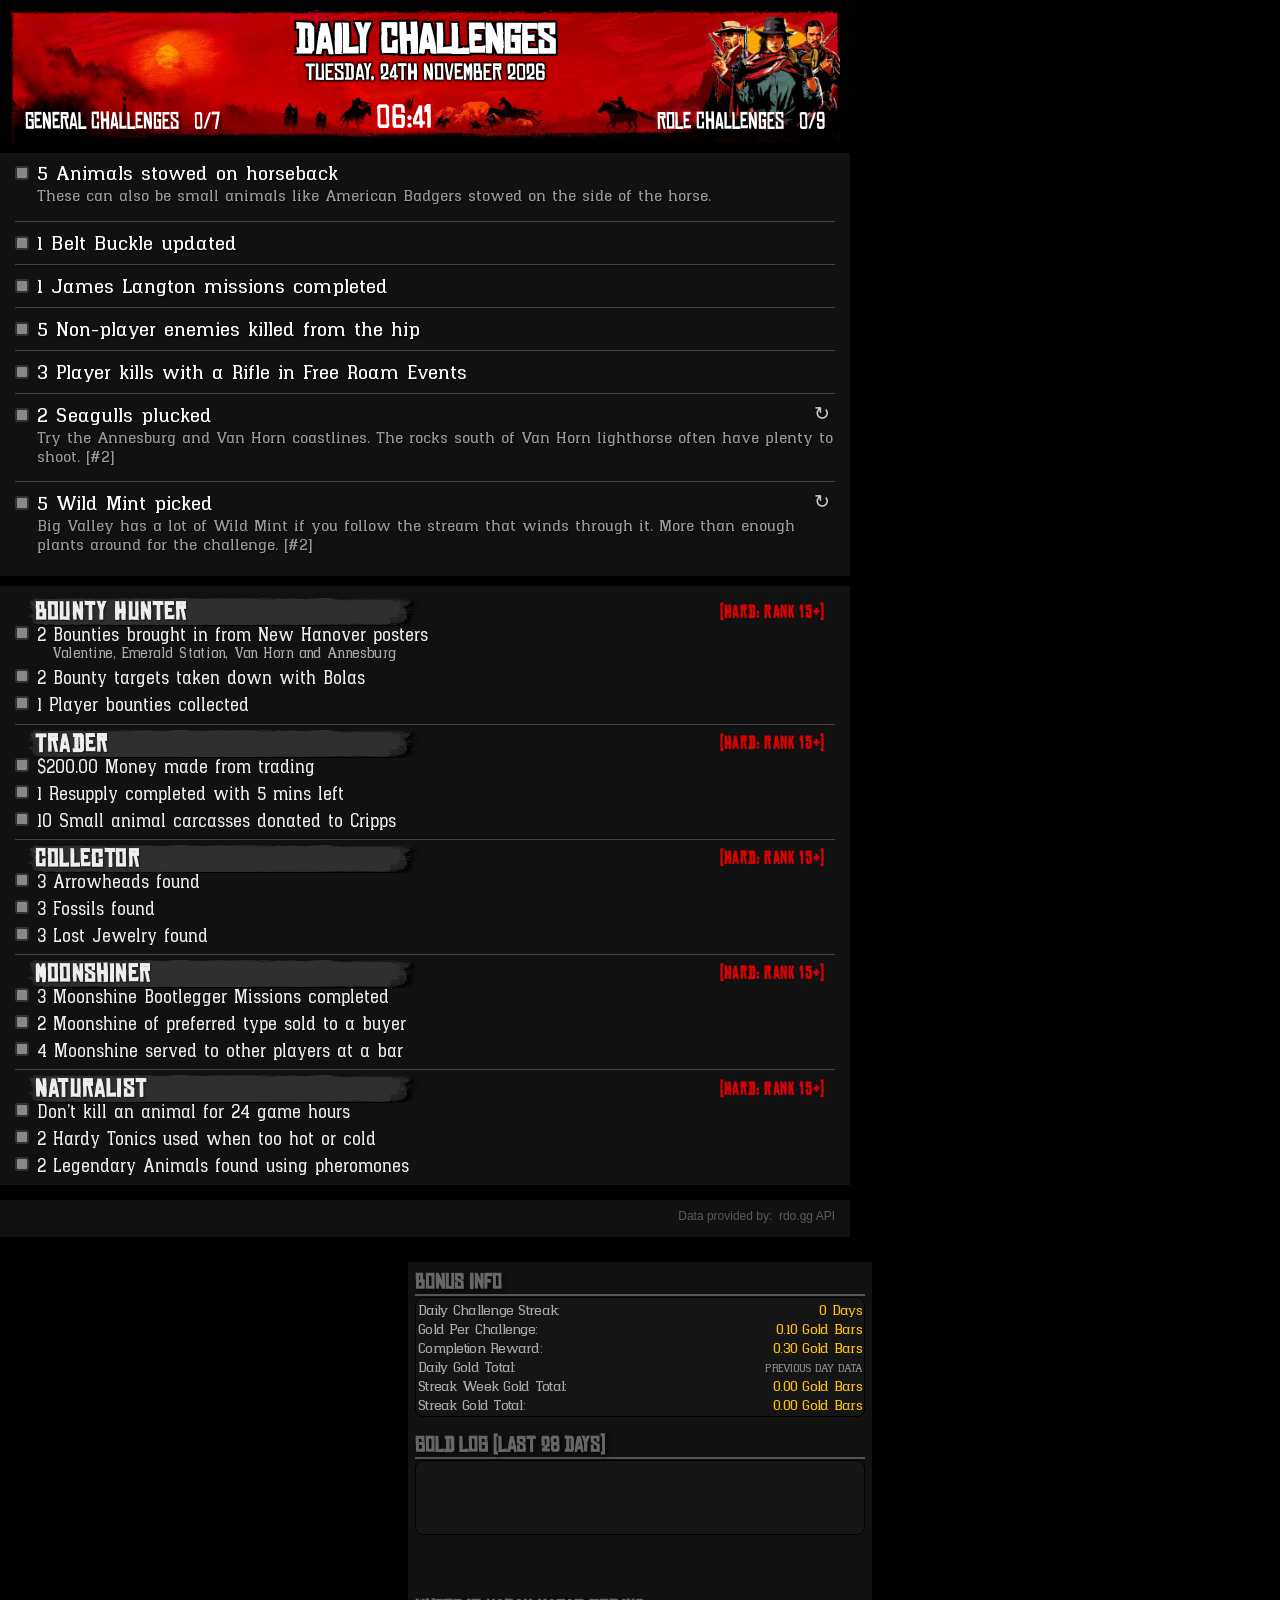
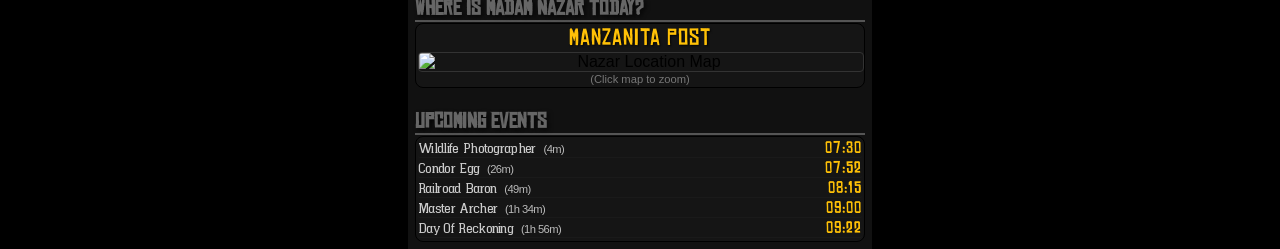
==== commit 2d504f0a: "Auto-update RDO Dailies" ====
--- a/index.html
+++ b/index.html
@@ -17,7 +17,7 @@
                          style="position:absolute; top:0px; left:10px; width:50px; cursor:pointer;" />                    
                     <div class="banner-text-overlay">
                         <h1 class="banner-title">Daily Challenges</h1>
-                        <div class="banner-date">Monday, 23rd November 2026</div>
+                        <div class="banner-date">Tuesday, 24th November 2026</div>
                     </div>
                     <div class="challenge-counters">
                         <div>General Challenges <span id="general-counter">(0/7)</span></div>
@@ -34,67 +34,64 @@
         <div class="challenge" data-difficulty="None">
           <div style="display: flex; justify-content: space-between; align-items: flex-start; width: 100%; position: relative;">
             <label style="flex-grow: 1; margin-right: 15px;">
-              <input type="checkbox" class="challenge-checkbox" id="challenge_2026-11-23_84b89f18b818730b" />
-              <span class="challenge-text">1 Anthony Foreman missions completed</span>
-            </label></div>
-          <div id="desc_challenge_2026-11-23_84b89f18b818730b" class="challenge-desc">Either at Radley's House near Rhodes Station, or behind Doyle's Tavern in Saint Denis.</div></div>
+              <input type="checkbox" class="challenge-checkbox" id="challenge_2026-11-24_c56d496b547f3ece" />
+              <span class="challenge-text">5 Animals stowed on horseback</span>
+            </label></div>
+          <div id="desc_challenge_2026-11-24_c56d496b547f3ece" class="challenge-desc">These can also be small animals like American Badgers stowed on the side of the horse.</div></div>
 <hr class="thin-divider">
 
         <div class="challenge" data-difficulty="None">
           <div style="display: flex; justify-content: space-between; align-items: flex-start; width: 100%; position: relative;">
             <label style="flex-grow: 1; margin-right: 15px;">
-              <input type="checkbox" class="challenge-checkbox" id="challenge_2026-11-23_0c445b8a48a45754" />
-              <span class="challenge-text">5 English Mace picked</span>
-            </label></div>
-          <div id="desc_challenge_2026-11-23_0c445b8a48a45754" class="challenge-desc">Head along the path from MacFarlane's Ranch Station up towards Harriet. 
-A patch just north of the two abandoned waggons, and then more along the roadside towards Harriet.</div></div>
+              <input type="checkbox" class="challenge-checkbox" id="challenge_2026-11-24_b2855176eedc91fd" />
+              <span class="challenge-text">1 Belt Buckle updated</span>
+            </label></div>
+</div>
 <hr class="thin-divider">
 
         <div class="challenge" data-difficulty="None">
           <div style="display: flex; justify-content: space-between; align-items: flex-start; width: 100%; position: relative;">
             <label style="flex-grow: 1; margin-right: 15px;">
-              <input type="checkbox" class="challenge-checkbox" id="challenge_2026-11-23_6f806869ce9052ca" />
-              <span class="challenge-text">5 Golden Currants picked</span>
-            </label><span class="desc-cycle-btn" data-descs="[&quot;Head out of Blackwater on the road west by the stables, and you'll find the Great Plains are full of plants.\nThere's a couple of bushes full of golden currents below the 'A' in Blackwater on the map, just below the 'Broken Tree' writing, and another couple just under the tree itself. [#1]&quot;, &quot;Got to Van Horn, and then head west to Fort Brennard. Plenty of Golden Current plants in the area surrounding it. [#2]&quot;, &quot;Fast travel to Manzanita Post, and head north to the little triangular junction. There are some directly north, and then head south east to find some quite close to the corner of the junction where the roads meet. [#3]&quot;]" data-idx="1" data-target="desc_challenge_2026-11-23_6f806869ce9052ca" onclick="cycleDesc(event, this)" title="Cycle Description">↻</span></div>
-          <div id="desc_challenge_2026-11-23_6f806869ce9052ca" class="challenge-desc">Got to Van Horn, and then head west to Fort Brennard. Plenty of Golden Current plants in the area surrounding it. [#2]</div></div>
+              <input type="checkbox" class="challenge-checkbox" id="challenge_2026-11-24_65ab97e9cfd2f881" />
+              <span class="challenge-text">1 James Langton missions completed</span>
+            </label></div>
+</div>
 <hr class="thin-divider">
 
         <div class="challenge" data-difficulty="None">
           <div style="display: flex; justify-content: space-between; align-items: flex-start; width: 100%; position: relative;">
             <label style="flex-grow: 1; margin-right: 15px;">
-              <input type="checkbox" class="challenge-checkbox" id="challenge_2026-11-23_a4187247c8260904" />
-              <span class="challenge-text">3 Items sold to a Fence</span>
-            </label></div>
-          <div id="desc_challenge_2026-11-23_a4187247c8260904" class="challenge-desc">Emerald Ranch, Rhodes, Thieves Landing, Van Horn and Saint Denis market all have a Fence.</div></div>
+              <input type="checkbox" class="challenge-checkbox" id="challenge_2026-11-24_4ab5d3a47fe08eb4" />
+              <span class="challenge-text">5 Non-player enemies killed from the hip</span>
+            </label></div>
+</div>
 <hr class="thin-divider">
 
         <div class="challenge" data-difficulty="None">
           <div style="display: flex; justify-content: space-between; align-items: flex-start; width: 100%; position: relative;">
             <label style="flex-grow: 1; margin-right: 15px;">
-              <input type="checkbox" class="challenge-checkbox" id="challenge_2026-11-23_6fea4862ae63c35d" />
-              <span class="challenge-text">Northern Pike caught</span>
-            </label></div>
-          <div id="desc_challenge_2026-11-23_6fea4862ae63c35d" class="challenge-desc">Try Cattail Pond, or the Dakota River between Fort Wallace and Valentine.</div></div>
+              <input type="checkbox" class="challenge-checkbox" id="challenge_2026-11-24_90dc8e40e727b2f0" />
+              <span class="challenge-text">3 Player kills with a Rifle in Free Roam Events</span>
+            </label></div>
+</div>
 <hr class="thin-divider">
 
         <div class="challenge" data-difficulty="None">
           <div style="display: flex; justify-content: space-between; align-items: flex-start; width: 100%; position: relative;">
             <label style="flex-grow: 1; margin-right: 15px;">
-              <input type="checkbox" class="challenge-checkbox" id="challenge_2026-11-23_bf62aaeae976b032" />
-              <span class="challenge-text">3 Player headshot kills in Free Roam Events</span>
-            </label></div>
-          <div id="desc_challenge_2026-11-23_bf62aaeae976b032" class="challenge-desc">King Of The Castle, Cold Dead Hands, Railroad Baron, and Fools Gold are probably the best option.</div></div>
+              <input type="checkbox" class="challenge-checkbox" id="challenge_2026-11-24_1b2c7b4524023c12" />
+              <span class="challenge-text">2 Seagulls plucked</span>
+            </label><span class="desc-cycle-btn" data-descs="[&quot;A good location is the little spit of land at the south east corner of Blackwater, level with 'Flat Iron' on the map. You can also find them north of the town, along the mouth of the Upper Montana river. [#1]&quot;, &quot;Try the Annesburg and Van Horn coastlines. The rocks south of Van Horn lighthorse often have plenty to shoot. [#2]&quot;, &quot;There are often seagulls on the piers at Thieves Landing. [#3]&quot;]" data-idx="1" data-target="desc_challenge_2026-11-24_1b2c7b4524023c12" onclick="cycleDesc(event, this)" title="Cycle Description">↻</span></div>
+          <div id="desc_challenge_2026-11-24_1b2c7b4524023c12" class="challenge-desc">Try the Annesburg and Van Horn coastlines. The rocks south of Van Horn lighthorse often have plenty to shoot. [#2]</div></div>
 <hr class="thin-divider">
 
         <div class="challenge" data-difficulty="None">
           <div style="display: flex; justify-content: space-between; align-items: flex-start; width: 100%; position: relative;">
             <label style="flex-grow: 1; margin-right: 15px;">
-              <input type="checkbox" class="challenge-checkbox" id="challenge_2026-11-23_5c5d75d09cc0709a" />
-              <span class="challenge-text">2 Virginia Opossums skinned</span>
-            </label><span class="desc-cycle-btn" data-descs="[&quot;Hunt these at night only. Best spot is the trees just in front of Riggs Station.\nYou can also head to Rhodes and try in the woods just east of Mattock Pond.\nFinally, south of the abandoned village of Pleasance is another place to try. [#1]&quot;, &quot;Seem to find quite a few to just the east of Emerald Ranch on the other side of the railway tracks, so worth trying there. [#2]&quot;]" data-idx="0" data-target="desc_challenge_2026-11-23_5c5d75d09cc0709a" onclick="cycleDesc(event, this)" title="Cycle Description">↻</span></div>
-          <div id="desc_challenge_2026-11-23_5c5d75d09cc0709a" class="challenge-desc">Hunt these at night only. Best spot is the trees just in front of Riggs Station.
-You can also head to Rhodes and try in the woods just east of Mattock Pond.
-Finally, south of the abandoned village of Pleasance is another place to try. [#1]</div></div>
+              <input type="checkbox" class="challenge-checkbox" id="challenge_2026-11-24_740e00f725689eba" />
+              <span class="challenge-text">5 Wild Mint picked</span>
+            </label><span class="desc-cycle-btn" data-descs="[&quot;The big island in Lake Flat Iron, just off the coast of Clemens Point near Rhodes, has a lot of Wild Mint plants at the south end. [#1]&quot;, &quot;Big Valley has a lot of Wild Mint if you follow the stream that winds through it. More than enough plants around for the challenge. [#2]&quot;, &quot;Just to the east of the southern road out of Blackwater, there's a number of plants around the boundary line. [#3]&quot;]" data-idx="1" data-target="desc_challenge_2026-11-24_740e00f725689eba" onclick="cycleDesc(event, this)" title="Cycle Description">↻</span></div>
+          <div id="desc_challenge_2026-11-24_740e00f725689eba" class="challenge-desc">Big Valley has a lot of Wild Mint if you follow the stream that winds through it. More than enough plants around for the challenge. [#2]</div></div>
 
             </div>
         </div>
@@ -107,72 +104,72 @@
         <div class="role-challenge" data-difficulty="easy">
           <div style="display: flex; justify-content: space-between; align-items: flex-start; width: 100%; position: relative;">
             <label class="role-challenge-label" style="flex-grow: 1; margin-right: 15px;">
-              <input type="checkbox" class="challenge-checkbox" id="role-challenge_2026-11-23_b8c4ca28e5b32232" />
-              <span class="role-challenge-text">Bounty hunt completed with 3 min or more left</span>
-            </label></div>
-</div>
-
-        <div class="role-challenge" data-difficulty="easy">
-          <div style="display: flex; justify-content: space-between; align-items: flex-start; width: 100%; position: relative;">
-            <label class="role-challenge-label" style="flex-grow: 1; margin-right: 15px;">
-              <input type="checkbox" class="challenge-checkbox" id="role-challenge_2026-11-23_54e09aee142745a5" />
-              <span class="role-challenge-text">1 Eagle Eye used to track a bounty target</span>
-            </label></div>
-          <div id="desc_role-challenge_2026-11-23_54e09aee142745a5" class="role-challenge-desc">Can shoot with tracking arrow and then track them</div></div>
-
-        <div class="role-challenge" data-difficulty="easy">
-          <div style="display: flex; justify-content: space-between; align-items: flex-start; width: 100%; position: relative;">
-            <label class="role-challenge-label" style="flex-grow: 1; margin-right: 15px;">
-              <input type="checkbox" class="challenge-checkbox" id="role-challenge_2026-11-23_460bb7e7b36775a8" />
-              <span class="role-challenge-text">1 More than one bounty target brought in at once</span>
-            </label></div>
-</div>
-
-        <div class="role-challenge" data-difficulty="med">
-          <div style="display: flex; justify-content: space-between; align-items: flex-start; width: 100%; position: relative;">
-            <label class="role-challenge-label" style="flex-grow: 1; margin-right: 15px;">
-              <input type="checkbox" class="challenge-checkbox" id="role-challenge_2026-11-23_415cc79724ecf9a3" />
-              <span class="role-challenge-text">2 Bounties brought in from West Elizabeth posters</span>
-            </label></div>
-          <div id="desc_role-challenge_2026-11-23_415cc79724ecf9a3" class="role-challenge-desc">Strawberry, Blackwater, Wallace Station, & Riggs Station</div></div>
-
-        <div class="role-challenge" data-difficulty="med">
-          <div style="display: flex; justify-content: space-between; align-items: flex-start; width: 100%; position: relative;">
-            <label class="role-challenge-label" style="flex-grow: 1; margin-right: 15px;">
-              <input type="checkbox" class="challenge-checkbox" id="role-challenge_2026-11-23_83cd663bb9ac7aa7" />
-              <span class="role-challenge-text">Bounty completed without killing an enemy or bounty target</span>
-            </label><span class="desc-cycle-btn" data-descs="[&quot;Risky, usually bugged and won't register [#1]&quot;, &quot;Etta Doyle bounty can work but isn't reliable [#2]&quot;, &quot;Bard's Crossing train track bounty might work [#3]&quot;]" data-idx="1" data-target="desc_role-challenge_2026-11-23_83cd663bb9ac7aa7" onclick="cycleDesc(event, this)" title="Cycle Description">↻</span></div>
-          <div id="desc_role-challenge_2026-11-23_83cd663bb9ac7aa7" class="role-challenge-desc">Etta Doyle bounty can work but isn't reliable [#2]</div></div>
-
-        <div class="role-challenge" data-difficulty="med">
-          <div style="display: flex; justify-content: space-between; align-items: flex-start; width: 100%; position: relative;">
-            <label class="role-challenge-label" style="flex-grow: 1; margin-right: 15px;">
-              <input type="checkbox" class="challenge-checkbox" id="role-challenge_2026-11-23_ca1fa9508588e161" />
-              <span class="role-challenge-text">1 Bounty targets taken down with Bolas</span>
-            </label></div>
-</div>
-
-        <div class="role-challenge" data-difficulty="hard">
-          <div style="display: flex; justify-content: space-between; align-items: flex-start; width: 100%; position: relative;">
-            <label class="role-challenge-label" style="flex-grow: 1; margin-right: 15px;">
-              <input type="checkbox" class="challenge-checkbox" id="role-challenge_2026-11-23_095bdbbecec412b0" />
-              <span class="role-challenge-text">2 Bounties brought in from Lemoyne posters</span>
-            </label></div>
-          <div id="desc_role-challenge_2026-11-23_095bdbbecec412b0" class="role-challenge-desc">Rhodes and Saint Denis</div></div>
-
-        <div class="role-challenge" data-difficulty="hard">
-          <div style="display: flex; justify-content: space-between; align-items: flex-start; width: 100%; position: relative;">
-            <label class="role-challenge-label" style="flex-grow: 1; margin-right: 15px;">
-              <input type="checkbox" class="challenge-checkbox" id="role-challenge_2026-11-23_20e0bdba90106b1b" />
-              <span class="role-challenge-text">3 Bounty targets looted</span>
-            </label></div>
-</div>
-
-        <div class="role-challenge" data-difficulty="hard">
-          <div style="display: flex; justify-content: space-between; align-items: flex-start; width: 100%; position: relative;">
-            <label class="role-challenge-label" style="flex-grow: 1; margin-right: 15px;">
-              <input type="checkbox" class="challenge-checkbox" id="role-challenge_2026-11-23_8dccf182f1e77989" />
-              <span class="role-challenge-text">3 Living bounty targets in a photograph</span>
+              <input type="checkbox" class="challenge-checkbox" id="role-challenge_2026-11-24_ac3152ab262bd3e1" />
+              <span class="role-challenge-text">1 Bounties brought in from New Austin posters</span>
+            </label></div>
+          <div id="desc_role-challenge_2026-11-24_ac3152ab262bd3e1" class="role-challenge-desc">Armadillo, Tumbleweed and Benedict Point</div></div>
+
+        <div class="role-challenge" data-difficulty="easy">
+          <div style="display: flex; justify-content: space-between; align-items: flex-start; width: 100%; position: relative;">
+            <label class="role-challenge-label" style="flex-grow: 1; margin-right: 15px;">
+              <input type="checkbox" class="challenge-checkbox" id="role-challenge_2026-11-24_b2e73ff17813caaa" />
+              <span class="role-challenge-text">1 Bounty targets brought in</span>
+            </label></div>
+</div>
+
+        <div class="role-challenge" data-difficulty="easy">
+          <div style="display: flex; justify-content: space-between; align-items: flex-start; width: 100%; position: relative;">
+            <label class="role-challenge-label" style="flex-grow: 1; margin-right: 15px;">
+              <input type="checkbox" class="challenge-checkbox" id="role-challenge_2026-11-24_6c9e8b1bade24bcc" />
+              <span class="role-challenge-text">Easy ($) bounty mission completed</span>
+            </label></div>
+</div>
+
+        <div class="role-challenge" data-difficulty="med">
+          <div style="display: flex; justify-content: space-between; align-items: flex-start; width: 100%; position: relative;">
+            <label class="role-challenge-label" style="flex-grow: 1; margin-right: 15px;">
+              <input type="checkbox" class="challenge-checkbox" id="role-challenge_2026-11-24_edd0762d5fecf97f" />
+              <span class="role-challenge-text">2 Bounties completed within one real-world hour</span>
+            </label></div>
+</div>
+
+        <div class="role-challenge" data-difficulty="med">
+          <div style="display: flex; justify-content: space-between; align-items: flex-start; width: 100%; position: relative;">
+            <label class="role-challenge-label" style="flex-grow: 1; margin-right: 15px;">
+              <input type="checkbox" class="challenge-checkbox" id="role-challenge_2026-11-24_12ab49b77fe9f461" />
+              <span class="role-challenge-text">Medium ($$) bounty mission completed</span>
+            </label></div>
+</div>
+
+        <div class="role-challenge" data-difficulty="med">
+          <div style="display: flex; justify-content: space-between; align-items: flex-start; width: 100%; position: relative;">
+            <label class="role-challenge-label" style="flex-grow: 1; margin-right: 15px;">
+              <input type="checkbox" class="challenge-checkbox" id="role-challenge_2026-11-24_c8b8e05ac7301447" />
+              <span class="role-challenge-text">2 More than one bounty target brought in at once</span>
+            </label></div>
+</div>
+
+        <div class="role-challenge" data-difficulty="hard">
+          <div style="display: flex; justify-content: space-between; align-items: flex-start; width: 100%; position: relative;">
+            <label class="role-challenge-label" style="flex-grow: 1; margin-right: 15px;">
+              <input type="checkbox" class="challenge-checkbox" id="role-challenge_2026-11-24_d2cbf59582cea939" />
+              <span class="role-challenge-text">2 Bounties brought in from New Hanover posters</span>
+            </label></div>
+          <div id="desc_role-challenge_2026-11-24_d2cbf59582cea939" class="role-challenge-desc">Valentine, Emerald Station, Van Horn and Annesburg</div></div>
+
+        <div class="role-challenge" data-difficulty="hard">
+          <div style="display: flex; justify-content: space-between; align-items: flex-start; width: 100%; position: relative;">
+            <label class="role-challenge-label" style="flex-grow: 1; margin-right: 15px;">
+              <input type="checkbox" class="challenge-checkbox" id="role-challenge_2026-11-24_9cf0553b25c3bc6d" />
+              <span class="role-challenge-text">2 Bounty targets taken down with Bolas</span>
+            </label></div>
+</div>
+
+        <div class="role-challenge" data-difficulty="hard">
+          <div style="display: flex; justify-content: space-between; align-items: flex-start; width: 100%; position: relative;">
+            <label class="role-challenge-label" style="flex-grow: 1; margin-right: 15px;">
+              <input type="checkbox" class="challenge-checkbox" id="role-challenge_2026-11-24_121e660060f222b2" />
+              <span class="role-challenge-text">1 Player bounties collected</span>
             </label></div>
 </div>
 </div>
@@ -183,7 +180,15 @@
         <div class="role-challenge" data-difficulty="easy">
           <div style="display: flex; justify-content: space-between; align-items: flex-start; width: 100%; position: relative;">
             <label class="role-challenge-label" style="flex-grow: 1; margin-right: 15px;">
-              <input type="checkbox" class="challenge-checkbox" id="role-challenge_2026-11-23_1b37d5390da7fba5" />
+              <input type="checkbox" class="challenge-checkbox" id="role-challenge_2026-11-24_ad26031174779a0b" />
+              <span class="role-challenge-text">5280 Distance Delivery Wagon traveled on mission</span>
+            </label><span class="desc-cycle-btn" data-descs="[&quot;Use a Change Appearance solo lobby so it registers [#1]&quot;, &quot;Check challenge total is updating as you set off [#2]&quot;, &quot;Solo lobbies more reliable, check counter at start [#3]&quot;]" data-idx="2" data-target="desc_role-challenge_2026-11-24_ad26031174779a0b" onclick="cycleDesc(event, this)" title="Cycle Description">↻</span></div>
+          <div id="desc_role-challenge_2026-11-24_ad26031174779a0b" class="role-challenge-desc">Solo lobbies more reliable, check counter at start [#3]</div></div>
+
+        <div class="role-challenge" data-difficulty="easy">
+          <div style="display: flex; justify-content: space-between; align-items: flex-start; width: 100%; position: relative;">
+            <label class="role-challenge-label" style="flex-grow: 1; margin-right: 15px;">
+              <input type="checkbox" class="challenge-checkbox" id="role-challenge_2026-11-24_1b37d5390da7fba5" />
               <span class="role-challenge-text">Donated deadly predator carcass or skin</span>
             </label></div>
 </div>
@@ -191,66 +196,58 @@
         <div class="role-challenge" data-difficulty="easy">
           <div style="display: flex; justify-content: space-between; align-items: flex-start; width: 100%; position: relative;">
             <label class="role-challenge-label" style="flex-grow: 1; margin-right: 15px;">
-              <input type="checkbox" class="challenge-checkbox" id="role-challenge_2026-11-23_9a129523fe2ccb95" />
-              <span class="role-challenge-text">2 Large animal carcasses donated to Cripps</span>
-            </label></div>
-          <div id="desc_role-challenge_2026-11-23_9a129523fe2ccb95" class="role-challenge-desc">Deer, Pronghorn, Bighorn Ram, Panther, Cougar, Wolf</div></div>
-
-        <div class="role-challenge" data-difficulty="easy">
-          <div style="display: flex; justify-content: space-between; align-items: flex-start; width: 100%; position: relative;">
-            <label class="role-challenge-label" style="flex-grow: 1; margin-right: 15px;">
-              <input type="checkbox" class="challenge-checkbox" id="role-challenge_2026-11-23_83bdbc4ad4f16e1c" />
-              <span class="role-challenge-text">2 Perfect carcasses donated to Cripps</span>
-            </label></div>
-          <div id="desc_role-challenge_2026-11-23_83bdbc4ad4f16e1c" class="role-challenge-desc">Perfect pelts don't count. Try Emerald Ranch sheep.</div></div>
-
-        <div class="role-challenge" data-difficulty="med">
-          <div style="display: flex; justify-content: space-between; align-items: flex-start; width: 100%; position: relative;">
-            <label class="role-challenge-label" style="flex-grow: 1; margin-right: 15px;">
-              <input type="checkbox" class="challenge-checkbox" id="role-challenge_2026-11-23_fbf71a75767e420f" />
-              <span class="role-challenge-text">10 Donations to Cripps</span>
-            </label></div>
-</div>
-
-        <div class="role-challenge" data-difficulty="med">
-          <div style="display: flex; justify-content: space-between; align-items: flex-start; width: 100%; position: relative;">
-            <label class="role-challenge-label" style="flex-grow: 1; margin-right: 15px;">
-              <input type="checkbox" class="challenge-checkbox" id="role-challenge_2026-11-23_73fcf139b8fc40c3" />
-              <span class="role-challenge-text">2 Goods sold to local buyer</span>
-            </label></div>
-</div>
-
-        <div class="role-challenge" data-difficulty="med">
-          <div style="display: flex; justify-content: space-between; align-items: flex-start; width: 100%; position: relative;">
-            <label class="role-challenge-label" style="flex-grow: 1; margin-right: 15px;">
-              <input type="checkbox" class="challenge-checkbox" id="role-challenge_2026-11-23_117475bd85ffba3c" />
+              <input type="checkbox" class="challenge-checkbox" id="role-challenge_2026-11-24_313ba5b2eda4cf9d" />
+              <span class="role-challenge-text">1 Resupply missions completed</span>
+            </label><span class="desc-cycle-btn" data-descs="[&quot;Buggy, often won't register in public lobbies [#1]&quot;, &quot;Best to be in a solo lobby so it registers [#2]&quot;]" data-idx="0" data-target="desc_role-challenge_2026-11-24_313ba5b2eda4cf9d" onclick="cycleDesc(event, this)" title="Cycle Description">↻</span></div>
+          <div id="desc_role-challenge_2026-11-24_313ba5b2eda4cf9d" class="role-challenge-desc">Buggy, often won't register in public lobbies [#1]</div></div>
+
+        <div class="role-challenge" data-difficulty="med">
+          <div style="display: flex; justify-content: space-between; align-items: flex-start; width: 100%; position: relative;">
+            <label class="role-challenge-label" style="flex-grow: 1; margin-right: 15px;">
+              <input type="checkbox" class="challenge-checkbox" id="role-challenge_2026-11-24_7dd7bfd6fa785588" />
+              <span class="role-challenge-text">2 Camp Stews eaten</span>
+            </label></div>
+</div>
+
+        <div class="role-challenge" data-difficulty="med">
+          <div style="display: flex; justify-content: space-between; align-items: flex-start; width: 100%; position: relative;">
+            <label class="role-challenge-label" style="flex-grow: 1; margin-right: 15px;">
+              <input type="checkbox" class="challenge-checkbox" id="role-challenge_2026-11-24_117475bd85ffba3c" />
               <span class="role-challenge-text">4 Perfect carcasses donated to Cripps</span>
             </label></div>
-          <div id="desc_role-challenge_2026-11-23_117475bd85ffba3c" class="role-challenge-desc">Perfect pelts don't count. Try Emerald Ranch sheep.</div></div>
-
-        <div class="role-challenge" data-difficulty="hard">
-          <div style="display: flex; justify-content: space-between; align-items: flex-start; width: 100%; position: relative;">
-            <label class="role-challenge-label" style="flex-grow: 1; margin-right: 15px;">
-              <input type="checkbox" class="challenge-checkbox" id="role-challenge_2026-11-23_4e216c392f6b24b9" />
-              <span class="role-challenge-text">20 Carcasses donated within 10 minutes</span>
-            </label></div>
-</div>
-
-        <div class="role-challenge" data-difficulty="hard">
-          <div style="display: flex; justify-content: space-between; align-items: flex-start; width: 100%; position: relative;">
-            <label class="role-challenge-label" style="flex-grow: 1; margin-right: 15px;">
-              <input type="checkbox" class="challenge-checkbox" id="role-challenge_2026-11-23_3de860b9058453d1" />
-              <span class="role-challenge-text">3 Donated deadly predator carcass or skin</span>
-            </label></div>
-</div>
-
-        <div class="role-challenge" data-difficulty="hard">
-          <div style="display: flex; justify-content: space-between; align-items: flex-start; width: 100%; position: relative;">
-            <label class="role-challenge-label" style="flex-grow: 1; margin-right: 15px;">
-              <input type="checkbox" class="challenge-checkbox" id="role-challenge_2026-11-23_e2fc25cd87a58806" />
-              <span class="role-challenge-text">6 Large animal carcasses donated to Cripps</span>
-            </label></div>
-          <div id="desc_role-challenge_2026-11-23_e2fc25cd87a58806" class="role-challenge-desc">Deer, Pronghorn, Bighorn Ram, Panther, Cougar, Wolf</div></div>
+          <div id="desc_role-challenge_2026-11-24_117475bd85ffba3c" class="role-challenge-desc">Perfect pelts don't count. Try Emerald Ranch sheep.</div></div>
+
+        <div class="role-challenge" data-difficulty="med">
+          <div style="display: flex; justify-content: space-between; align-items: flex-start; width: 100%; position: relative;">
+            <label class="role-challenge-label" style="flex-grow: 1; margin-right: 15px;">
+              <input type="checkbox" class="challenge-checkbox" id="role-challenge_2026-11-24_64c9ecc0da996a74" />
+              <span class="role-challenge-text">2 Resupply missions completed</span>
+            </label><span class="desc-cycle-btn" data-descs="[&quot;Buggy, often won't register in public lobbies [#1]&quot;, &quot;Best to be in a solo lobby so it registers [#2]&quot;]" data-idx="0" data-target="desc_role-challenge_2026-11-24_64c9ecc0da996a74" onclick="cycleDesc(event, this)" title="Cycle Description">↻</span></div>
+          <div id="desc_role-challenge_2026-11-24_64c9ecc0da996a74" class="role-challenge-desc">Buggy, often won't register in public lobbies [#1]</div></div>
+
+        <div class="role-challenge" data-difficulty="hard">
+          <div style="display: flex; justify-content: space-between; align-items: flex-start; width: 100%; position: relative;">
+            <label class="role-challenge-label" style="flex-grow: 1; margin-right: 15px;">
+              <input type="checkbox" class="challenge-checkbox" id="role-challenge_2026-11-24_3b59724647115f0a" />
+              <span class="role-challenge-text">$200.00 Money made from trading</span>
+            </label></div>
+</div>
+
+        <div class="role-challenge" data-difficulty="hard">
+          <div style="display: flex; justify-content: space-between; align-items: flex-start; width: 100%; position: relative;">
+            <label class="role-challenge-label" style="flex-grow: 1; margin-right: 15px;">
+              <input type="checkbox" class="challenge-checkbox" id="role-challenge_2026-11-24_601930bd27702744" />
+              <span class="role-challenge-text">1 Resupply completed with 5 mins left</span>
+            </label></div>
+</div>
+
+        <div class="role-challenge" data-difficulty="hard">
+          <div style="display: flex; justify-content: space-between; align-items: flex-start; width: 100%; position: relative;">
+            <label class="role-challenge-label" style="flex-grow: 1; margin-right: 15px;">
+              <input type="checkbox" class="challenge-checkbox" id="role-challenge_2026-11-24_24c423f98a62e788" />
+              <span class="role-challenge-text">10 Small animal carcasses donated to Cripps</span>
+            </label></div>
+</div>
 </div>
 <hr class="thin-divider" />
 <div class="role-container">
@@ -259,72 +256,72 @@
         <div class="role-challenge" data-difficulty="easy">
           <div style="display: flex; justify-content: space-between; align-items: flex-start; width: 100%; position: relative;">
             <label class="role-challenge-label" style="flex-grow: 1; margin-right: 15px;">
-              <input type="checkbox" class="challenge-checkbox" id="role-challenge_2026-11-23_2b95a2b3e1a3e9ac" />
-              <span class="role-challenge-text">1 Bird Eggs found</span>
-            </label><span class="desc-cycle-btn" data-descs="[&quot;Keep less than 5 duck eggs in your satchel, and you can then pick 5 of them at once [#1]&quot;, &quot;You can pick up to 5 duck eggs in one go [#2]&quot;, &quot;Carry 5 duck eggs, and you can then pick another 5 [#3]&quot;, &quot;Duck, goose or loon eggs can be collected in multiples [#4]&quot;]" data-idx="3" data-target="desc_role-challenge_2026-11-23_2b95a2b3e1a3e9ac" onclick="cycleDesc(event, this)" title="Cycle Description">↻</span></div>
-          <div id="desc_role-challenge_2026-11-23_2b95a2b3e1a3e9ac" class="role-challenge-desc">Duck, goose or loon eggs can be collected in multiples [#4]</div></div>
-
-        <div class="role-challenge" data-difficulty="easy">
-          <div style="display: flex; justify-content: space-between; align-items: flex-start; width: 100%; position: relative;">
-            <label class="role-challenge-label" style="flex-grow: 1; margin-right: 15px;">
-              <input type="checkbox" class="challenge-checkbox" id="role-challenge_2026-11-23_22cc5639eda6d34f" />
-              <span class="role-challenge-text">1 Collector Maps used</span>
-            </label></div>
-</div>
-
-        <div class="role-challenge" data-difficulty="easy">
-          <div style="display: flex; justify-content: space-between; align-items: flex-start; width: 100%; position: relative;">
-            <label class="role-challenge-label" style="flex-grow: 1; margin-right: 15px;">
-              <input type="checkbox" class="challenge-checkbox" id="role-challenge_2026-11-23_a71e00487001894d" />
-              <span class="role-challenge-text">1 Family Heirlooms found</span>
-            </label></div>
-</div>
-
-        <div class="role-challenge" data-difficulty="med">
-          <div style="display: flex; justify-content: space-between; align-items: flex-start; width: 100%; position: relative;">
-            <label class="role-challenge-label" style="flex-grow: 1; margin-right: 15px;">
-              <input type="checkbox" class="challenge-checkbox" id="role-challenge_2026-11-23_a7dbe46321a815cf" />
+              <input type="checkbox" class="challenge-checkbox" id="role-challenge_2026-11-24_ae9a1be38d2bdd62" />
+              <span class="role-challenge-text">1 Antique Alcohol Bottles found</span>
+            </label></div>
+</div>
+
+        <div class="role-challenge" data-difficulty="easy">
+          <div style="display: flex; justify-content: space-between; align-items: flex-start; width: 100%; position: relative;">
+            <label class="role-challenge-label" style="flex-grow: 1; margin-right: 15px;">
+              <input type="checkbox" class="challenge-checkbox" id="role-challenge_2026-11-24_ece7524890cea1a3" />
+              <span class="role-challenge-text">1 Collectibles looted from non-player enemies</span>
+            </label><span class="desc-cycle-btn" data-descs="[&quot;Gold Teeth count for this [#1]&quot;, &quot;Moonshiner roadblock NPC's usually carry alchohol [#2]&quot;, &quot;Poacher NPC's usually carry collectables [#3]&quot;, &quot;Trade run end fight NPC's often have some [#4]&quot;]" data-idx="2" data-target="desc_role-challenge_2026-11-24_ece7524890cea1a3" onclick="cycleDesc(event, this)" title="Cycle Description">↻</span></div>
+          <div id="desc_role-challenge_2026-11-24_ece7524890cea1a3" class="role-challenge-desc">Poacher NPC's usually carry collectables [#3]</div></div>
+
+        <div class="role-challenge" data-difficulty="easy">
+          <div style="display: flex; justify-content: space-between; align-items: flex-start; width: 100%; position: relative;">
+            <label class="role-challenge-label" style="flex-grow: 1; margin-right: 15px;">
+              <input type="checkbox" class="challenge-checkbox" id="role-challenge_2026-11-24_400b97ffcd828b1c" />
+              <span class="role-challenge-text">1 Lost Jewelry found</span>
+            </label></div>
+</div>
+
+        <div class="role-challenge" data-difficulty="med">
+          <div style="display: flex; justify-content: space-between; align-items: flex-start; width: 100%; position: relative;">
+            <label class="role-challenge-label" style="flex-grow: 1; margin-right: 15px;">
+              <input type="checkbox" class="challenge-checkbox" id="role-challenge_2026-11-24_2fe014c782337625" />
+              <span class="role-challenge-text">2 Antique Alcohol Bottles found</span>
+            </label></div>
+</div>
+
+        <div class="role-challenge" data-difficulty="med">
+          <div style="display: flex; justify-content: space-between; align-items: flex-start; width: 100%; position: relative;">
+            <label class="role-challenge-label" style="flex-grow: 1; margin-right: 15px;">
+              <input type="checkbox" class="challenge-checkbox" id="role-challenge_2026-11-24_a7dbe46321a815cf" />
               <span class="role-challenge-text">3 Bird Eggs found</span>
-            </label><span class="desc-cycle-btn" data-descs="[&quot;Keep less than 5 duck eggs in your satchel, and you can then pick 5 of them at once [#1]&quot;, &quot;You can pick up to 5 duck eggs in one go [#2]&quot;, &quot;Carry 5 duck eggs, and you can then pick another 5 [#3]&quot;, &quot;Duck, goose or loon eggs can be collected in multiples [#4]&quot;]" data-idx="3" data-target="desc_role-challenge_2026-11-23_a7dbe46321a815cf" onclick="cycleDesc(event, this)" title="Cycle Description">↻</span></div>
-          <div id="desc_role-challenge_2026-11-23_a7dbe46321a815cf" class="role-challenge-desc">Duck, goose or loon eggs can be collected in multiples [#4]</div></div>
-
-        <div class="role-challenge" data-difficulty="med">
-          <div style="display: flex; justify-content: space-between; align-items: flex-start; width: 100%; position: relative;">
-            <label class="role-challenge-label" style="flex-grow: 1; margin-right: 15px;">
-              <input type="checkbox" class="challenge-checkbox" id="role-challenge_2026-11-23_18e681e3a217d7fc" />
-              <span class="role-challenge-text">2 Family Heirlooms found</span>
-            </label></div>
-</div>
-
-        <div class="role-challenge" data-difficulty="med">
-          <div style="display: flex; justify-content: space-between; align-items: flex-start; width: 100%; position: relative;">
-            <label class="role-challenge-label" style="flex-grow: 1; margin-right: 15px;">
-              <input type="checkbox" class="challenge-checkbox" id="role-challenge_2026-11-23_01cfdcd21eab2b39" />
-              <span class="role-challenge-text">2 Tarot Cards found</span>
-            </label></div>
-</div>
-
-        <div class="role-challenge" data-difficulty="hard">
-          <div style="display: flex; justify-content: space-between; align-items: flex-start; width: 100%; position: relative;">
-            <label class="role-challenge-label" style="flex-grow: 1; margin-right: 15px;">
-              <input type="checkbox" class="challenge-checkbox" id="role-challenge_2026-11-23_98be3bcfdd3cbf7e" />
-              <span class="role-challenge-text">6 Collectibles collected</span>
-            </label></div>
-</div>
-
-        <div class="role-challenge" data-difficulty="hard">
-          <div style="display: flex; justify-content: space-between; align-items: flex-start; width: 100%; position: relative;">
-            <label class="role-challenge-label" style="flex-grow: 1; margin-right: 15px;">
-              <input type="checkbox" class="challenge-checkbox" id="role-challenge_2026-11-23_fd639934cda4345d" />
+            </label><span class="desc-cycle-btn" data-descs="[&quot;Keep less than 5 duck eggs in your satchel, and you can then pick 5 of them at once [#1]&quot;, &quot;You can pick up to 5 duck eggs in one go [#2]&quot;, &quot;Carry 5 duck eggs, and you can then pick another 5 [#3]&quot;, &quot;Duck, goose or loon eggs can be collected in multiples [#4]&quot;]" data-idx="0" data-target="desc_role-challenge_2026-11-24_a7dbe46321a815cf" onclick="cycleDesc(event, this)" title="Cycle Description">↻</span></div>
+          <div id="desc_role-challenge_2026-11-24_a7dbe46321a815cf" class="role-challenge-desc">Keep less than 5 duck eggs in your satchel, and you can then pick 5 of them at once [#1]</div></div>
+
+        <div class="role-challenge" data-difficulty="med">
+          <div style="display: flex; justify-content: space-between; align-items: flex-start; width: 100%; position: relative;">
+            <label class="role-challenge-label" style="flex-grow: 1; margin-right: 15px;">
+              <input type="checkbox" class="challenge-checkbox" id="role-challenge_2026-11-24_45abe4cf53ac2233" />
+              <span class="role-challenge-text">2 Collectibles looted from non-player enemies</span>
+            </label><span class="desc-cycle-btn" data-descs="[&quot;Gold Teeth count for this [#1]&quot;, &quot;Moonshiner roadblock NPC's usually carry alchohol [#2]&quot;, &quot;Poacher NPC's usually carry collectables [#3]&quot;, &quot;Trade run end fight NPC's often have some [#4]&quot;]" data-idx="2" data-target="desc_role-challenge_2026-11-24_45abe4cf53ac2233" onclick="cycleDesc(event, this)" title="Cycle Description">↻</span></div>
+          <div id="desc_role-challenge_2026-11-24_45abe4cf53ac2233" class="role-challenge-desc">Poacher NPC's usually carry collectables [#3]</div></div>
+
+        <div class="role-challenge" data-difficulty="hard">
+          <div style="display: flex; justify-content: space-between; align-items: flex-start; width: 100%; position: relative;">
+            <label class="role-challenge-label" style="flex-grow: 1; margin-right: 15px;">
+              <input type="checkbox" class="challenge-checkbox" id="role-challenge_2026-11-24_7412647babd68c64" />
+              <span class="role-challenge-text">3 Arrowheads found</span>
+            </label></div>
+</div>
+
+        <div class="role-challenge" data-difficulty="hard">
+          <div style="display: flex; justify-content: space-between; align-items: flex-start; width: 100%; position: relative;">
+            <label class="role-challenge-label" style="flex-grow: 1; margin-right: 15px;">
+              <input type="checkbox" class="challenge-checkbox" id="role-challenge_2026-11-24_3a442299f7f8a757" />
+              <span class="role-challenge-text">3 Fossils found</span>
+            </label></div>
+</div>
+
+        <div class="role-challenge" data-difficulty="hard">
+          <div style="display: flex; justify-content: space-between; align-items: flex-start; width: 100%; position: relative;">
+            <label class="role-challenge-label" style="flex-grow: 1; margin-right: 15px;">
+              <input type="checkbox" class="challenge-checkbox" id="role-challenge_2026-11-24_fd639934cda4345d" />
               <span class="role-challenge-text">3 Lost Jewelry found</span>
-            </label></div>
-</div>
-
-        <div class="role-challenge" data-difficulty="hard">
-          <div style="display: flex; justify-content: space-between; align-items: flex-start; width: 100%; position: relative;">
-            <label class="role-challenge-label" style="flex-grow: 1; margin-right: 15px;">
-              <input type="checkbox" class="challenge-checkbox" id="role-challenge_2026-11-23_23e2c87f6a116d1f" />
-              <span class="role-challenge-text">3 Tarot Cards found</span>
             </label></div>
 </div>
 </div>
@@ -335,15 +332,15 @@
         <div class="role-challenge" data-difficulty="easy">
           <div style="display: flex; justify-content: space-between; align-items: flex-start; width: 100%; position: relative;">
             <label class="role-challenge-label" style="flex-grow: 1; margin-right: 15px;">
-              <input type="checkbox" class="challenge-checkbox" id="role-challenge_2026-11-23_e30d79e4a3638309" />
-              <span class="role-challenge-text">1609 Distance Moonshine Wagon traveled on mission</span>
-            </label></div>
-</div>
-
-        <div class="role-challenge" data-difficulty="easy">
-          <div style="display: flex; justify-content: space-between; align-items: flex-start; width: 100%; position: relative;">
-            <label class="role-challenge-label" style="flex-grow: 1; margin-right: 15px;">
-              <input type="checkbox" class="challenge-checkbox" id="role-challenge_2026-11-23_f6ab0cbde3ffe0f2" />
+              <input type="checkbox" class="challenge-checkbox" id="role-challenge_2026-11-24_119b104a967e8b9d" />
+              <span class="role-challenge-text">Completed regular or better moonshine recipe</span>
+            </label></div>
+</div>
+
+        <div class="role-challenge" data-difficulty="easy">
+          <div style="display: flex; justify-content: space-between; align-items: flex-start; width: 100%; position: relative;">
+            <label class="role-challenge-label" style="flex-grow: 1; margin-right: 15px;">
+              <input type="checkbox" class="challenge-checkbox" id="role-challenge_2026-11-24_f6ab0cbde3ffe0f2" />
               <span class="role-challenge-text">Moonshine of any type sold to a buyer</span>
             </label></div>
 </div>
@@ -351,58 +348,58 @@
         <div class="role-challenge" data-difficulty="easy">
           <div style="display: flex; justify-content: space-between; align-items: flex-start; width: 100%; position: relative;">
             <label class="role-challenge-label" style="flex-grow: 1; margin-right: 15px;">
-              <input type="checkbox" class="challenge-checkbox" id="role-challenge_2026-11-23_55932db38da20773" />
-              <span class="role-challenge-text">1 Moonshine served to other players at a bar</span>
-            </label></div>
-</div>
-
-        <div class="role-challenge" data-difficulty="med">
-          <div style="display: flex; justify-content: space-between; align-items: flex-start; width: 100%; position: relative;">
-            <label class="role-challenge-label" style="flex-grow: 1; margin-right: 15px;">
-              <input type="checkbox" class="challenge-checkbox" id="role-challenge_2026-11-23_7c1fd384380f9df6" />
-              <span class="role-challenge-text">$100.00 Money made from moonshine sold</span>
-            </label></div>
-</div>
-
-        <div class="role-challenge" data-difficulty="med">
-          <div style="display: flex; justify-content: space-between; align-items: flex-start; width: 100%; position: relative;">
-            <label class="role-challenge-label" style="flex-grow: 1; margin-right: 15px;">
-              <input type="checkbox" class="challenge-checkbox" id="role-challenge_2026-11-23_b922faf42e9c14e1" />
-              <span class="role-challenge-text">Moonshine Bar - Changed décor</span>
-            </label></div>
-</div>
-
-        <div class="role-challenge" data-difficulty="med">
-          <div style="display: flex; justify-content: space-between; align-items: flex-start; width: 100%; position: relative;">
-            <label class="role-challenge-label" style="flex-grow: 1; margin-right: 15px;">
-              <input type="checkbox" class="challenge-checkbox" id="role-challenge_2026-11-23_f26447c28caa4dd9" />
-              <span class="role-challenge-text">2 Moonshine served to other players at a bar</span>
-            </label></div>
-</div>
-
-        <div class="role-challenge" data-difficulty="hard">
-          <div style="display: flex; justify-content: space-between; align-items: flex-start; width: 100%; position: relative;">
-            <label class="role-challenge-label" style="flex-grow: 1; margin-right: 15px;">
-              <input type="checkbox" class="challenge-checkbox" id="role-challenge_2026-11-23_2529c09bd2ba077b" />
-              <span class="role-challenge-text">$200.00 Money made from moonshine sold</span>
-            </label></div>
-</div>
-
-        <div class="role-challenge" data-difficulty="hard">
-          <div style="display: flex; justify-content: space-between; align-items: flex-start; width: 100%; position: relative;">
-            <label class="role-challenge-label" style="flex-grow: 1; margin-right: 15px;">
-              <input type="checkbox" class="challenge-checkbox" id="role-challenge_2026-11-23_b922faf42e9c14e1" />
-              <span class="role-challenge-text">Moonshine Bar - Changed décor</span>
-            </label></div>
-</div>
-
-        <div class="role-challenge" data-difficulty="hard">
-          <div style="display: flex; justify-content: space-between; align-items: flex-start; width: 100%; position: relative;">
-            <label class="role-challenge-label" style="flex-grow: 1; margin-right: 15px;">
-              <input type="checkbox" class="challenge-checkbox" id="role-challenge_2026-11-23_19439ef0d80686ab" />
-              <span class="role-challenge-text">2 Moonshine Bar - Drunken player interaction</span>
-            </label></div>
-          <div id="desc_role-challenge_2026-11-23_19439ef0d80686ab" class="role-challenge-desc">If solo, use Y then B button combo as entering shack</div></div>
+              <input type="checkbox" class="challenge-checkbox" id="role-challenge_2026-11-24_e80f66ee60aa8aee" />
+              <span class="role-challenge-text">Moonshine sold with 3 mins left</span>
+            </label></div>
+</div>
+
+        <div class="role-challenge" data-difficulty="med">
+          <div style="display: flex; justify-content: space-between; align-items: flex-start; width: 100%; position: relative;">
+            <label class="role-challenge-label" style="flex-grow: 1; margin-right: 15px;">
+              <input type="checkbox" class="challenge-checkbox" id="role-challenge_2026-11-24_bc42d8f8821a9c52" />
+              <span class="role-challenge-text">1 Moonshine Bar - Drunken player interaction</span>
+            </label></div>
+          <div id="desc_role-challenge_2026-11-24_bc42d8f8821a9c52" class="role-challenge-desc">If solo, use Y then B button combo as entering shack</div></div>
+
+        <div class="role-challenge" data-difficulty="med">
+          <div style="display: flex; justify-content: space-between; align-items: flex-start; width: 100%; position: relative;">
+            <label class="role-challenge-label" style="flex-grow: 1; margin-right: 15px;">
+              <input type="checkbox" class="challenge-checkbox" id="role-challenge_2026-11-24_f3459e4f3292f9af" />
+              <span class="role-challenge-text">2 Moonshine Bootlegger Missions completed</span>
+            </label></div>
+</div>
+
+        <div class="role-challenge" data-difficulty="med">
+          <div style="display: flex; justify-content: space-between; align-items: flex-start; width: 100%; position: relative;">
+            <label class="role-challenge-label" style="flex-grow: 1; margin-right: 15px;">
+              <input type="checkbox" class="challenge-checkbox" id="role-challenge_2026-11-24_cd6bdb92933b0c44" />
+              <span class="role-challenge-text">2 Moonshine of any type sold to a buyer</span>
+            </label></div>
+</div>
+
+        <div class="role-challenge" data-difficulty="hard">
+          <div style="display: flex; justify-content: space-between; align-items: flex-start; width: 100%; position: relative;">
+            <label class="role-challenge-label" style="flex-grow: 1; margin-right: 15px;">
+              <input type="checkbox" class="challenge-checkbox" id="role-challenge_2026-11-24_13b5b3aede9acffc" />
+              <span class="role-challenge-text">3 Moonshine Bootlegger Missions completed</span>
+            </label></div>
+</div>
+
+        <div class="role-challenge" data-difficulty="hard">
+          <div style="display: flex; justify-content: space-between; align-items: flex-start; width: 100%; position: relative;">
+            <label class="role-challenge-label" style="flex-grow: 1; margin-right: 15px;">
+              <input type="checkbox" class="challenge-checkbox" id="role-challenge_2026-11-24_49bcd0f4ce51494a" />
+              <span class="role-challenge-text">2 Moonshine of preferred type sold to a buyer</span>
+            </label></div>
+</div>
+
+        <div class="role-challenge" data-difficulty="hard">
+          <div style="display: flex; justify-content: space-between; align-items: flex-start; width: 100%; position: relative;">
+            <label class="role-challenge-label" style="flex-grow: 1; margin-right: 15px;">
+              <input type="checkbox" class="challenge-checkbox" id="role-challenge_2026-11-24_0d7fa226032602eb" />
+              <span class="role-challenge-text">4 Moonshine served to other players at a bar</span>
+            </label></div>
+</div>
 </div>
 <hr class="thin-divider" />
 <div class="role-container">
@@ -411,7 +408,7 @@
         <div class="role-challenge" data-difficulty="easy">
           <div style="display: flex; justify-content: space-between; align-items: flex-start; width: 100%; position: relative;">
             <label class="role-challenge-label" style="flex-grow: 1; margin-right: 15px;">
-              <input type="checkbox" class="challenge-checkbox" id="role-challenge_2026-11-23_a04f5ec0bd736c6b" />
+              <input type="checkbox" class="challenge-checkbox" id="role-challenge_2026-11-24_a04f5ec0bd736c6b" />
               <span class="role-challenge-text">1 Blending Tonics crafted or used</span>
             </label></div>
 </div>
@@ -419,7 +416,7 @@
         <div class="role-challenge" data-difficulty="easy">
           <div style="display: flex; justify-content: space-between; align-items: flex-start; width: 100%; position: relative;">
             <label class="role-challenge-label" style="flex-grow: 1; margin-right: 15px;">
-              <input type="checkbox" class="challenge-checkbox" id="role-challenge_2026-11-23_cf51af02d7363d67" />
+              <input type="checkbox" class="challenge-checkbox" id="role-challenge_2026-11-24_cf51af02d7363d67" />
               <span class="role-challenge-text">Don't kill an animal for 12 game hours</span>
             </label></div>
 </div>
@@ -427,7 +424,7 @@
         <div class="role-challenge" data-difficulty="easy">
           <div style="display: flex; justify-content: space-between; align-items: flex-start; width: 100%; position: relative;">
             <label class="role-challenge-label" style="flex-grow: 1; margin-right: 15px;">
-              <input type="checkbox" class="challenge-checkbox" id="role-challenge_2026-11-23_284a4be7f5835d48" />
+              <input type="checkbox" class="challenge-checkbox" id="role-challenge_2026-11-24_284a4be7f5835d48" />
               <span class="role-challenge-text">1 Legendary Animals photographed</span>
             </label></div>
 </div>
@@ -435,7 +432,7 @@
         <div class="role-challenge" data-difficulty="med">
           <div style="display: flex; justify-content: space-between; align-items: flex-start; width: 100%; position: relative;">
             <label class="role-challenge-label" style="flex-grow: 1; margin-right: 15px;">
-              <input type="checkbox" class="challenge-checkbox" id="role-challenge_2026-11-23_c3e539a86cd5b9ff" />
+              <input type="checkbox" class="challenge-checkbox" id="role-challenge_2026-11-24_c3e539a86cd5b9ff" />
               <span class="role-challenge-text">5 Crafted or cooked at Wilderness Camp</span>
             </label></div>
 </div>
@@ -443,15 +440,15 @@
         <div class="role-challenge" data-difficulty="med">
           <div style="display: flex; justify-content: space-between; align-items: flex-start; width: 100%; position: relative;">
             <label class="role-challenge-label" style="flex-grow: 1; margin-right: 15px;">
-              <input type="checkbox" class="challenge-checkbox" id="role-challenge_2026-11-23_221236541d4abf9a" />
-              <span class="role-challenge-text">1 Hardy Tonics used when too hot or cold</span>
-            </label></div>
-</div>
-
-        <div class="role-challenge" data-difficulty="med">
-          <div style="display: flex; justify-content: space-between; align-items: flex-start; width: 100%; position: relative;">
-            <label class="role-challenge-label" style="flex-grow: 1; margin-right: 15px;">
-              <input type="checkbox" class="challenge-checkbox" id="role-challenge_2026-11-23_f9c3c5a2a3a7658a" />
+              <input type="checkbox" class="challenge-checkbox" id="role-challenge_2026-11-24_f85c94c66f41aaf4" />
+              <span class="role-challenge-text">1 Legendary Animals found using pheromones</span>
+            </label></div>
+</div>
+
+        <div class="role-challenge" data-difficulty="med">
+          <div style="display: flex; justify-content: space-between; align-items: flex-start; width: 100%; position: relative;">
+            <label class="role-challenge-label" style="flex-grow: 1; margin-right: 15px;">
+              <input type="checkbox" class="challenge-checkbox" id="role-challenge_2026-11-24_f9c3c5a2a3a7658a" />
               <span class="role-challenge-text">1 Sedated animals revived</span>
             </label></div>
 </div>
@@ -459,7 +456,15 @@
         <div class="role-challenge" data-difficulty="hard">
           <div style="display: flex; justify-content: space-between; align-items: flex-start; width: 100%; position: relative;">
             <label class="role-challenge-label" style="flex-grow: 1; margin-right: 15px;">
-              <input type="checkbox" class="challenge-checkbox" id="role-challenge_2026-11-23_0896959a770cb9bb" />
+              <input type="checkbox" class="challenge-checkbox" id="role-challenge_2026-11-24_c36d02f902de2cbc" />
+              <span class="role-challenge-text">Don't kill an animal for 24 game hours</span>
+            </label></div>
+</div>
+
+        <div class="role-challenge" data-difficulty="hard">
+          <div style="display: flex; justify-content: space-between; align-items: flex-start; width: 100%; position: relative;">
+            <label class="role-challenge-label" style="flex-grow: 1; margin-right: 15px;">
+              <input type="checkbox" class="challenge-checkbox" id="role-challenge_2026-11-24_0896959a770cb9bb" />
               <span class="role-challenge-text">2 Hardy Tonics used when too hot or cold</span>
             </label></div>
 </div>
@@ -467,16 +472,8 @@
         <div class="role-challenge" data-difficulty="hard">
           <div style="display: flex; justify-content: space-between; align-items: flex-start; width: 100%; position: relative;">
             <label class="role-challenge-label" style="flex-grow: 1; margin-right: 15px;">
-              <input type="checkbox" class="challenge-checkbox" id="role-challenge_2026-11-23_9a50d23e61c79c00" />
+              <input type="checkbox" class="challenge-checkbox" id="role-challenge_2026-11-24_9a50d23e61c79c00" />
               <span class="role-challenge-text">2 Legendary Animals found using pheromones</span>
-            </label></div>
-</div>
-
-        <div class="role-challenge" data-difficulty="hard">
-          <div style="display: flex; justify-content: space-between; align-items: flex-start; width: 100%; position: relative;">
-            <label class="role-challenge-label" style="flex-grow: 1; margin-right: 15px;">
-              <input type="checkbox" class="challenge-checkbox" id="role-challenge_2026-11-23_284a4be7f5835d48" />
-              <span class="role-challenge-text">1 Legendary Animals photographed</span>
             </label></div>
 </div>
 </div>
@@ -545,15 +542,15 @@
             <h3 class="stats-heading" style="color: #666666; margin-top: 30px; margin-bottom: 1px; padding-bottom: 0px;">Where Is Madam Nazar Today?</h3>            
             <div style="padding: 2px; border: 1px solid #000; border-radius: 8px; background-color: #151515; text-align: center;">
                 <div style="color: #FFC107; font-family: 'RDOFont', sans-serif; font-size: 1.4rem; letter-spacing: 0.05em; text-shadow: 1px 1px 2px rgba(0,0,0,0.8); margin-bottom: 2px; line-height: 1.1;">
-                    Manteca Falls
+                    Manzanita Post
                 </div>
                 
                 <img src="HTML/images/nazar/RDO_Nazar___Placeholder.png" 
                      id="nazar-map-img"
                      alt="Nazar Location Map" 
-                     data-final-target="HTML/images/nazar/RDO_Nazar___p_1_new_austin___p_4_manteca_falls.png"
-                     data-standard="HTML/images/nazar/RDO_Nazar___p_1_new_austin___p_4_manteca_falls.png"
-                     data-zoom="HTML/images/nazar/RDO_Nazar___p_1_new_austin___p_4_manteca_falls___zoom.png"
+                     data-final-target="HTML/images/nazar/RDO_Nazar___p_1_west_elizabeth___p_4_manzanita_post.png"
+                     data-standard="HTML/images/nazar/RDO_Nazar___p_1_west_elizabeth___p_4_manzanita_post.png"
+                     data-zoom="HTML/images/nazar/RDO_Nazar___p_1_west_elizabeth___p_4_manzanita_post___zoom.png"
                      data-photo=""
                      data-has-zoom="true"
                      onclick="toggleNazarZoom(this)"
@@ -594,7 +591,7 @@
     <script>
       window.RDO_CONFIG = {
         streakOverride: -1,
-        challengeTimestamp: 1795413600,
+        challengeTimestamp: 1795500000,
         enableDebug: true,
         rawEventsData: [{"time": "00:00", "name": "Cold Dead Hands", "cat": "standard"}, {"time": "00:45", "name": "Railroad Baron", "cat": "standard"}, {"time": "01:30", "name": "Wild Animal Kills Challenge", "cat": "standard"}, {"time": "02:15", "name": "Fools Gold", "cat": "standard"}, {"time": "03:00", "name": "Challenges", "cat": "standard"}, {"time": "03:45", "name": "Wildlife Photographer", "cat": "standard"}, {"time": "04:30", "name": "King of the Castle", "cat": "standard"}, {"time": "05:15", "name": "Fishing Swamp Challenge", "cat": "standard"}, {"time": "06:00", "name": "Dispatch Rider", "cat": "standard"}, {"time": "06:45", "name": "Challenges", "cat": "standard"}, {"time": "07:30", "name": "Wildlife Photographer", "cat": "standard"}, {"time": "08:15", "name": "Railroad Baron", "cat": "standard"}, {"time": "09:00", "name": "Master Archer", "cat": "standard"}, {"time": "09:45", "name": "Wildlife Photographer", "cat": "standard"}, {"time": "10:30", "name": "Fishing Lake Challenge", "cat": "standard"}, {"time": "11:15", "name": "King of the Castle", "cat": "standard"}, {"time": "12:00", "name": "Cold Dead Hands", "cat": "standard"}, {"time": "12:45", "name": "Railroad Baron", "cat": "standard"}, {"time": "13:30", "name": "Wild Animal Kills Challenge", "cat": "standard"}, {"time": "14:15", "name": "Fools Gold", "cat": "standard"}, {"time": "15:00", "name": "Challenges", "cat": "standard"}, {"time": "15:45", "name": "Wildlife Photographer", "cat": "standard"}, {"time": "16:30", "name": "King of the Castle", "cat": "standard"}, {"time": "17:15", "name": "Fishing Swamp Challenge", "cat": "standard"}, {"time": "18:00", "name": "Dispatch Rider", "cat": "standard"}, {"time": "18:45", "name": "Challenges", "cat": "standard"}, {"time": "19:30", "name": "Wildlife Photographer", "cat": "standard"}, {"time": "20:15", "name": "Railroad Baron", "cat": "standard"}, {"time": "21:00", "name": "Master Archer", "cat": "standard"}, {"time": "21:45", "name": "Wildlife Photographer", "cat": "standard"}, {"time": "22:30", "name": "Fishing Lake Challenge", "cat": "standard"}, {"time": "23:15", "name": "King of the Castle", "cat": "standard"}, {"time": "00:22", "name": "Protect Legendary Animal", "cat": "themed"}, {"time": "01:52", "name": "Day Of Reckoning", "cat": "themed"}, {"time": "03:22", "name": "Animal Tagging", "cat": "themed"}, {"time": "04:52", "name": "Manhunt", "cat": "themed"}, {"time": "06:22", "name": "Trade Route", "cat": "themed"}, {"time": "07:52", "name": "Condor Egg", "cat": "themed"}, {"time": "09:22", "name": "Day Of Reckoning", "cat": "themed"}, {"time": "10:52", "name": "Protect Legendary Animal", "cat": "themed"}, {"time": "12:22", "name": "Manhunt", "cat": "themed"}, {"time": "13:52", "name": "Salvage", "cat": "themed"}, {"time": "15:22", "name": "Day Of Reckoning", "cat": "themed"}, {"time": "16:52", "name": "Animal Tagging", "cat": "themed"}, {"time": "18:22", "name": "Manhunt", "cat": "themed"}, {"time": "19:52", "name": "Trade Route", "cat": "themed"}, {"time": "21:22", "name": "Condor Egg", "cat": "themed"}, {"time": "22:52", "name": "Day Of Reckoning", "cat": "themed"}]
       };
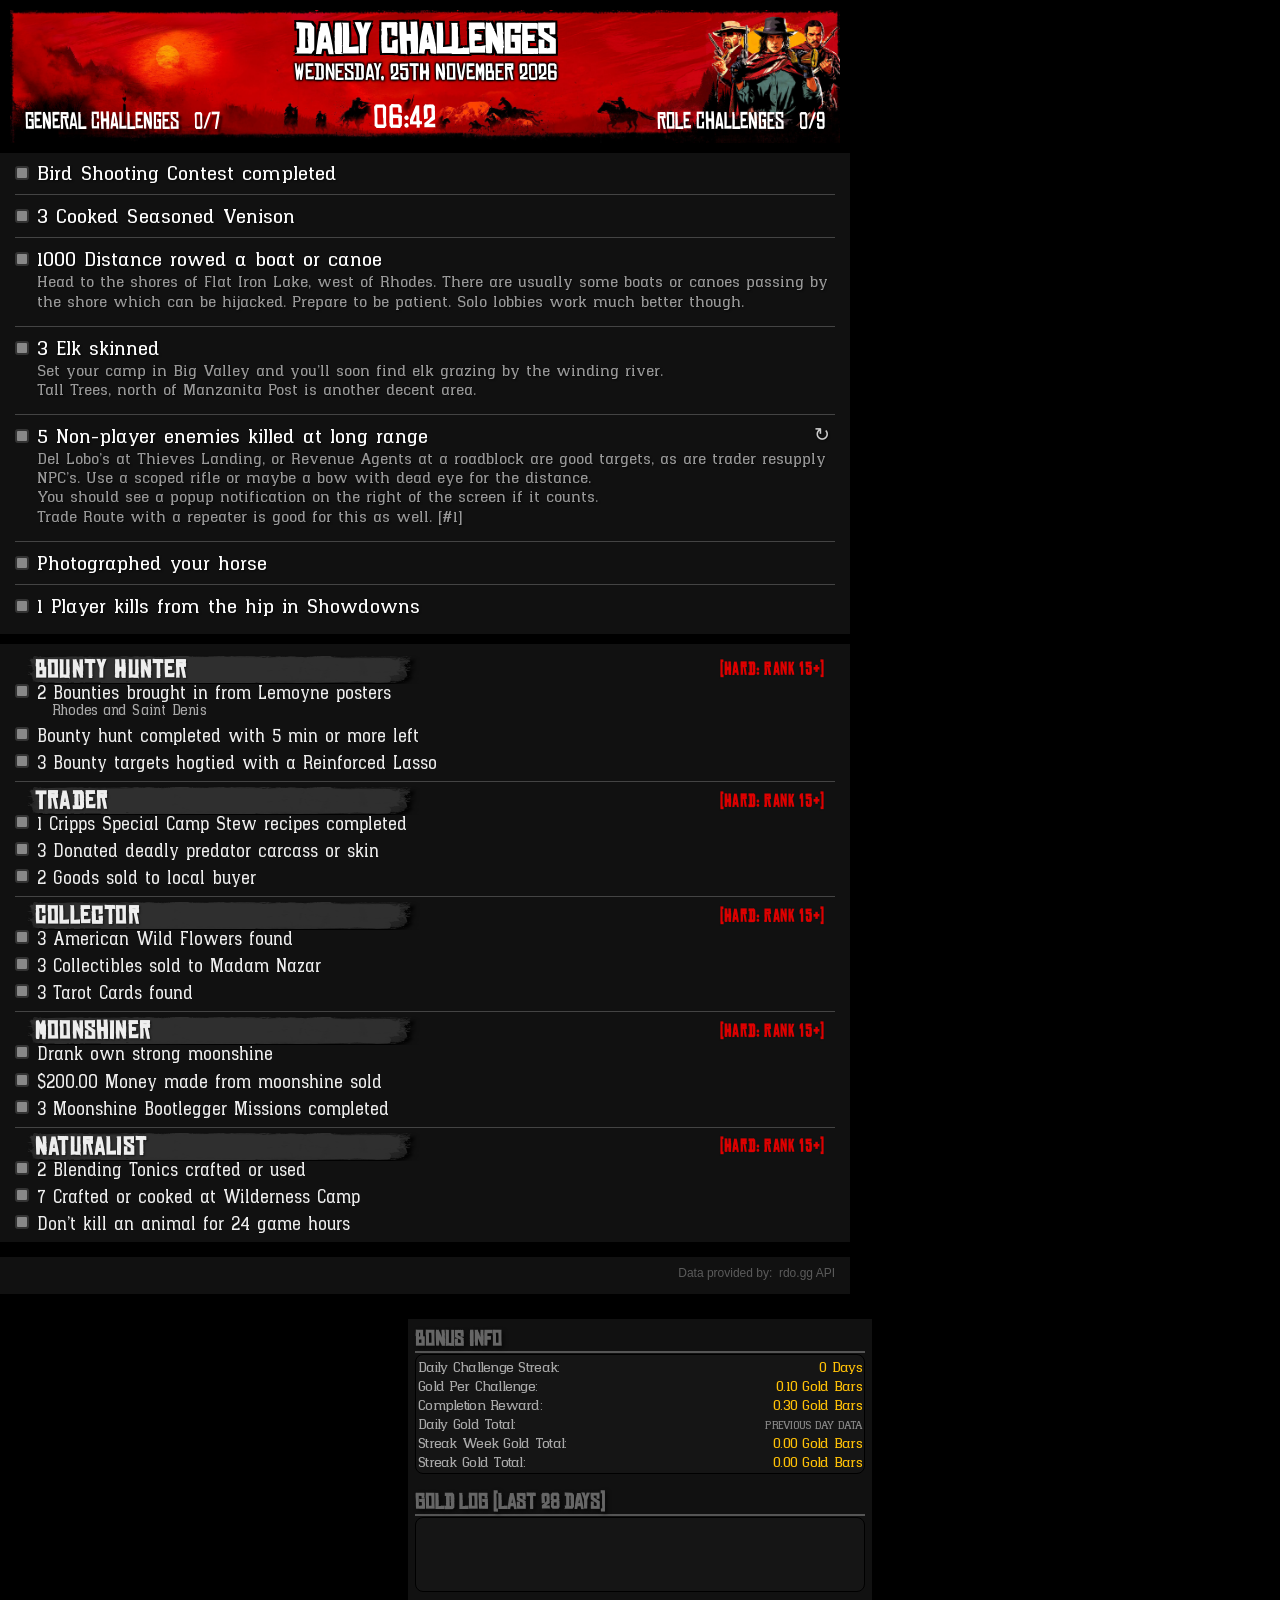
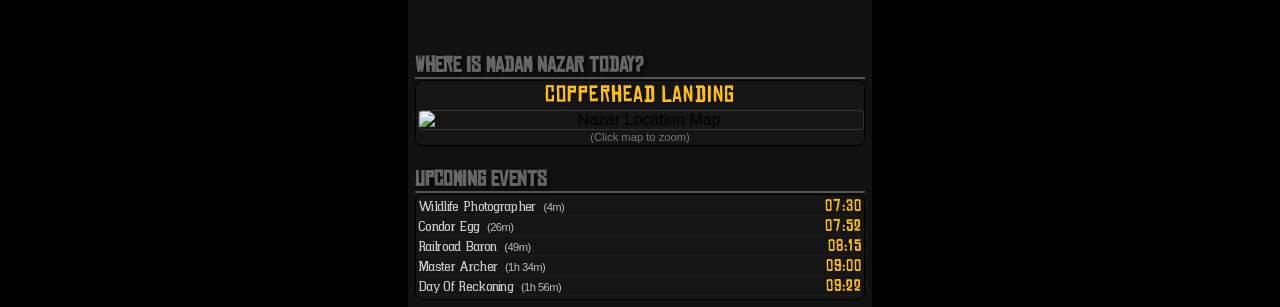
==== commit 795ebb9f: "Auto-update RDO Dailies" ====
--- a/index.html
+++ b/index.html
@@ -17,7 +17,7 @@
                          style="position:absolute; top:0px; left:10px; width:50px; cursor:pointer;" />                    
                     <div class="banner-text-overlay">
                         <h1 class="banner-title">Daily Challenges</h1>
-                        <div class="banner-date">Tuesday, 24th November 2026</div>
+                        <div class="banner-date">Wednesday, 25th November 2026</div>
                     </div>
                     <div class="challenge-counters">
                         <div>General Challenges <span id="general-counter">(0/7)</span></div>
@@ -34,17 +34,17 @@
         <div class="challenge" data-difficulty="None">
           <div style="display: flex; justify-content: space-between; align-items: flex-start; width: 100%; position: relative;">
             <label style="flex-grow: 1; margin-right: 15px;">
-              <input type="checkbox" class="challenge-checkbox" id="challenge_2026-11-24_c56d496b547f3ece" />
-              <span class="challenge-text">5 Animals stowed on horseback</span>
-            </label></div>
-          <div id="desc_challenge_2026-11-24_c56d496b547f3ece" class="challenge-desc">These can also be small animals like American Badgers stowed on the side of the horse.</div></div>
+              <input type="checkbox" class="challenge-checkbox" id="challenge_2026-11-25_2bcda2c0220b656a" />
+              <span class="challenge-text">Bird Shooting Contest completed</span>
+            </label></div>
+</div>
 <hr class="thin-divider">
 
         <div class="challenge" data-difficulty="None">
           <div style="display: flex; justify-content: space-between; align-items: flex-start; width: 100%; position: relative;">
             <label style="flex-grow: 1; margin-right: 15px;">
-              <input type="checkbox" class="challenge-checkbox" id="challenge_2026-11-24_b2855176eedc91fd" />
-              <span class="challenge-text">1 Belt Buckle updated</span>
+              <input type="checkbox" class="challenge-checkbox" id="challenge_2026-11-25_c71697fe1f1bc422" />
+              <span class="challenge-text">3 Cooked Seasoned Venison</span>
             </label></div>
 </div>
 <hr class="thin-divider">
@@ -52,46 +52,49 @@
         <div class="challenge" data-difficulty="None">
           <div style="display: flex; justify-content: space-between; align-items: flex-start; width: 100%; position: relative;">
             <label style="flex-grow: 1; margin-right: 15px;">
-              <input type="checkbox" class="challenge-checkbox" id="challenge_2026-11-24_65ab97e9cfd2f881" />
-              <span class="challenge-text">1 James Langton missions completed</span>
-            </label></div>
-</div>
+              <input type="checkbox" class="challenge-checkbox" id="challenge_2026-11-25_bbc66a5f798d692f" />
+              <span class="challenge-text">1000 Distance rowed a boat or canoe</span>
+            </label></div>
+          <div id="desc_challenge_2026-11-25_bbc66a5f798d692f" class="challenge-desc">Head to the shores of Flat Iron Lake, west of Rhodes. There are usually some boats or canoes passing by the shore which can be hijacked. Prepare to be patient. Solo lobbies work much better though.</div></div>
 <hr class="thin-divider">
 
         <div class="challenge" data-difficulty="None">
           <div style="display: flex; justify-content: space-between; align-items: flex-start; width: 100%; position: relative;">
             <label style="flex-grow: 1; margin-right: 15px;">
-              <input type="checkbox" class="challenge-checkbox" id="challenge_2026-11-24_4ab5d3a47fe08eb4" />
-              <span class="challenge-text">5 Non-player enemies killed from the hip</span>
-            </label></div>
-</div>
+              <input type="checkbox" class="challenge-checkbox" id="challenge_2026-11-25_a6c27210a1faa413" />
+              <span class="challenge-text">3 Elk skinned</span>
+            </label></div>
+          <div id="desc_challenge_2026-11-25_a6c27210a1faa413" class="challenge-desc">Set your camp in Big Valley and you'll soon find elk grazing by the winding river.
+Tall Trees, north of Manzanita Post is another decent area.</div></div>
 <hr class="thin-divider">
 
         <div class="challenge" data-difficulty="None">
           <div style="display: flex; justify-content: space-between; align-items: flex-start; width: 100%; position: relative;">
             <label style="flex-grow: 1; margin-right: 15px;">
-              <input type="checkbox" class="challenge-checkbox" id="challenge_2026-11-24_90dc8e40e727b2f0" />
-              <span class="challenge-text">3 Player kills with a Rifle in Free Roam Events</span>
-            </label></div>
-</div>
+              <input type="checkbox" class="challenge-checkbox" id="challenge_2026-11-25_2d854c3bb01f2ad8" />
+              <span class="challenge-text">5 Non-player enemies killed at long range</span>
+            </label><span class="desc-cycle-btn" data-descs="[&quot;Del Lobo's at Thieves Landing, or Revenue Agents at a roadblock are good targets, as are trader resupply NPC's. Use a scoped rifle or maybe a bow with dead eye for the distance.\nYou should see a popup notification on the right of the screen if it counts.\nTrade Route with a repeater is good for this as well. [#1]&quot;, &quot;Revenue agents at a moonshiner roadblock and a sniper rifle are an excellent way to get this challenge done. [#2]&quot;]" data-idx="0" data-target="desc_challenge_2026-11-25_2d854c3bb01f2ad8" onclick="cycleDesc(event, this)" title="Cycle Description">↻</span></div>
+          <div id="desc_challenge_2026-11-25_2d854c3bb01f2ad8" class="challenge-desc">Del Lobo's at Thieves Landing, or Revenue Agents at a roadblock are good targets, as are trader resupply NPC's. Use a scoped rifle or maybe a bow with dead eye for the distance.
+You should see a popup notification on the right of the screen if it counts.
+Trade Route with a repeater is good for this as well. [#1]</div></div>
 <hr class="thin-divider">
 
         <div class="challenge" data-difficulty="None">
           <div style="display: flex; justify-content: space-between; align-items: flex-start; width: 100%; position: relative;">
             <label style="flex-grow: 1; margin-right: 15px;">
-              <input type="checkbox" class="challenge-checkbox" id="challenge_2026-11-24_1b2c7b4524023c12" />
-              <span class="challenge-text">2 Seagulls plucked</span>
-            </label><span class="desc-cycle-btn" data-descs="[&quot;A good location is the little spit of land at the south east corner of Blackwater, level with 'Flat Iron' on the map. You can also find them north of the town, along the mouth of the Upper Montana river. [#1]&quot;, &quot;Try the Annesburg and Van Horn coastlines. The rocks south of Van Horn lighthorse often have plenty to shoot. [#2]&quot;, &quot;There are often seagulls on the piers at Thieves Landing. [#3]&quot;]" data-idx="1" data-target="desc_challenge_2026-11-24_1b2c7b4524023c12" onclick="cycleDesc(event, this)" title="Cycle Description">↻</span></div>
-          <div id="desc_challenge_2026-11-24_1b2c7b4524023c12" class="challenge-desc">Try the Annesburg and Van Horn coastlines. The rocks south of Van Horn lighthorse often have plenty to shoot. [#2]</div></div>
+              <input type="checkbox" class="challenge-checkbox" id="challenge_2026-11-25_39f97f7ec5962fb5" />
+              <span class="challenge-text">Photographed your horse</span>
+            </label></div>
+</div>
 <hr class="thin-divider">
 
         <div class="challenge" data-difficulty="None">
           <div style="display: flex; justify-content: space-between; align-items: flex-start; width: 100%; position: relative;">
             <label style="flex-grow: 1; margin-right: 15px;">
-              <input type="checkbox" class="challenge-checkbox" id="challenge_2026-11-24_740e00f725689eba" />
-              <span class="challenge-text">5 Wild Mint picked</span>
-            </label><span class="desc-cycle-btn" data-descs="[&quot;The big island in Lake Flat Iron, just off the coast of Clemens Point near Rhodes, has a lot of Wild Mint plants at the south end. [#1]&quot;, &quot;Big Valley has a lot of Wild Mint if you follow the stream that winds through it. More than enough plants around for the challenge. [#2]&quot;, &quot;Just to the east of the southern road out of Blackwater, there's a number of plants around the boundary line. [#3]&quot;]" data-idx="1" data-target="desc_challenge_2026-11-24_740e00f725689eba" onclick="cycleDesc(event, this)" title="Cycle Description">↻</span></div>
-          <div id="desc_challenge_2026-11-24_740e00f725689eba" class="challenge-desc">Big Valley has a lot of Wild Mint if you follow the stream that winds through it. More than enough plants around for the challenge. [#2]</div></div>
+              <input type="checkbox" class="challenge-checkbox" id="challenge_2026-11-25_6f8df9f9385ec993" />
+              <span class="challenge-text">1 Player kills from the hip in Showdowns</span>
+            </label></div>
+</div>
 
             </div>
         </div>
@@ -104,72 +107,72 @@
         <div class="role-challenge" data-difficulty="easy">
           <div style="display: flex; justify-content: space-between; align-items: flex-start; width: 100%; position: relative;">
             <label class="role-challenge-label" style="flex-grow: 1; margin-right: 15px;">
-              <input type="checkbox" class="challenge-checkbox" id="role-challenge_2026-11-24_ac3152ab262bd3e1" />
+              <input type="checkbox" class="challenge-checkbox" id="role-challenge_2026-11-25_ac3152ab262bd3e1" />
               <span class="role-challenge-text">1 Bounties brought in from New Austin posters</span>
             </label></div>
-          <div id="desc_role-challenge_2026-11-24_ac3152ab262bd3e1" class="role-challenge-desc">Armadillo, Tumbleweed and Benedict Point</div></div>
-
-        <div class="role-challenge" data-difficulty="easy">
-          <div style="display: flex; justify-content: space-between; align-items: flex-start; width: 100%; position: relative;">
-            <label class="role-challenge-label" style="flex-grow: 1; margin-right: 15px;">
-              <input type="checkbox" class="challenge-checkbox" id="role-challenge_2026-11-24_b2e73ff17813caaa" />
-              <span class="role-challenge-text">1 Bounty targets brought in</span>
-            </label></div>
-</div>
-
-        <div class="role-challenge" data-difficulty="easy">
-          <div style="display: flex; justify-content: space-between; align-items: flex-start; width: 100%; position: relative;">
-            <label class="role-challenge-label" style="flex-grow: 1; margin-right: 15px;">
-              <input type="checkbox" class="challenge-checkbox" id="role-challenge_2026-11-24_6c9e8b1bade24bcc" />
-              <span class="role-challenge-text">Easy ($) bounty mission completed</span>
-            </label></div>
-</div>
-
-        <div class="role-challenge" data-difficulty="med">
-          <div style="display: flex; justify-content: space-between; align-items: flex-start; width: 100%; position: relative;">
-            <label class="role-challenge-label" style="flex-grow: 1; margin-right: 15px;">
-              <input type="checkbox" class="challenge-checkbox" id="role-challenge_2026-11-24_edd0762d5fecf97f" />
-              <span class="role-challenge-text">2 Bounties completed within one real-world hour</span>
-            </label></div>
-</div>
-
-        <div class="role-challenge" data-difficulty="med">
-          <div style="display: flex; justify-content: space-between; align-items: flex-start; width: 100%; position: relative;">
-            <label class="role-challenge-label" style="flex-grow: 1; margin-right: 15px;">
-              <input type="checkbox" class="challenge-checkbox" id="role-challenge_2026-11-24_12ab49b77fe9f461" />
-              <span class="role-challenge-text">Medium ($$) bounty mission completed</span>
-            </label></div>
-</div>
-
-        <div class="role-challenge" data-difficulty="med">
-          <div style="display: flex; justify-content: space-between; align-items: flex-start; width: 100%; position: relative;">
-            <label class="role-challenge-label" style="flex-grow: 1; margin-right: 15px;">
-              <input type="checkbox" class="challenge-checkbox" id="role-challenge_2026-11-24_c8b8e05ac7301447" />
-              <span class="role-challenge-text">2 More than one bounty target brought in at once</span>
-            </label></div>
-</div>
-
-        <div class="role-challenge" data-difficulty="hard">
-          <div style="display: flex; justify-content: space-between; align-items: flex-start; width: 100%; position: relative;">
-            <label class="role-challenge-label" style="flex-grow: 1; margin-right: 15px;">
-              <input type="checkbox" class="challenge-checkbox" id="role-challenge_2026-11-24_d2cbf59582cea939" />
+          <div id="desc_role-challenge_2026-11-25_ac3152ab262bd3e1" class="role-challenge-desc">Armadillo, Tumbleweed and Benedict Point</div></div>
+
+        <div class="role-challenge" data-difficulty="easy">
+          <div style="display: flex; justify-content: space-between; align-items: flex-start; width: 100%; position: relative;">
+            <label class="role-challenge-label" style="flex-grow: 1; margin-right: 15px;">
+              <input type="checkbox" class="challenge-checkbox" id="role-challenge_2026-11-25_af5c69dc0361de02" />
+              <span class="role-challenge-text">1 Bounty completed with at least one other Posse Member</span>
+            </label></div>
+</div>
+
+        <div class="role-challenge" data-difficulty="easy">
+          <div style="display: flex; justify-content: space-between; align-items: flex-start; width: 100%; position: relative;">
+            <label class="role-challenge-label" style="flex-grow: 1; margin-right: 15px;">
+              <input type="checkbox" class="challenge-checkbox" id="role-challenge_2026-11-25_7c140dc80ee8b55b" />
+              <span class="role-challenge-text">1 Bounty targets hogtied with a Reinforced Lasso</span>
+            </label></div>
+</div>
+
+        <div class="role-challenge" data-difficulty="med">
+          <div style="display: flex; justify-content: space-between; align-items: flex-start; width: 100%; position: relative;">
+            <label class="role-challenge-label" style="flex-grow: 1; margin-right: 15px;">
+              <input type="checkbox" class="challenge-checkbox" id="role-challenge_2026-11-25_d2cbf59582cea939" />
               <span class="role-challenge-text">2 Bounties brought in from New Hanover posters</span>
             </label></div>
-          <div id="desc_role-challenge_2026-11-24_d2cbf59582cea939" class="role-challenge-desc">Valentine, Emerald Station, Van Horn and Annesburg</div></div>
-
-        <div class="role-challenge" data-difficulty="hard">
-          <div style="display: flex; justify-content: space-between; align-items: flex-start; width: 100%; position: relative;">
-            <label class="role-challenge-label" style="flex-grow: 1; margin-right: 15px;">
-              <input type="checkbox" class="challenge-checkbox" id="role-challenge_2026-11-24_9cf0553b25c3bc6d" />
-              <span class="role-challenge-text">2 Bounty targets taken down with Bolas</span>
-            </label></div>
-</div>
-
-        <div class="role-challenge" data-difficulty="hard">
-          <div style="display: flex; justify-content: space-between; align-items: flex-start; width: 100%; position: relative;">
-            <label class="role-challenge-label" style="flex-grow: 1; margin-right: 15px;">
-              <input type="checkbox" class="challenge-checkbox" id="role-challenge_2026-11-24_121e660060f222b2" />
-              <span class="role-challenge-text">1 Player bounties collected</span>
+          <div id="desc_role-challenge_2026-11-25_d2cbf59582cea939" class="role-challenge-desc">Valentine, Emerald Station, Van Horn and Annesburg</div></div>
+
+        <div class="role-challenge" data-difficulty="med">
+          <div style="display: flex; justify-content: space-between; align-items: flex-start; width: 100%; position: relative;">
+            <label class="role-challenge-label" style="flex-grow: 1; margin-right: 15px;">
+              <input type="checkbox" class="challenge-checkbox" id="role-challenge_2026-11-25_471491669632aa4d" />
+              <span class="role-challenge-text">2 Bounty targets looted</span>
+            </label></div>
+</div>
+
+        <div class="role-challenge" data-difficulty="med">
+          <div style="display: flex; justify-content: space-between; align-items: flex-start; width: 100%; position: relative;">
+            <label class="role-challenge-label" style="flex-grow: 1; margin-right: 15px;">
+              <input type="checkbox" class="challenge-checkbox" id="role-challenge_2026-11-25_ac3afb5ca88ab135" />
+              <span class="role-challenge-text">2 Eagle Eye used to track a bounty target</span>
+            </label></div>
+          <div id="desc_role-challenge_2026-11-25_ac3afb5ca88ab135" class="role-challenge-desc">Can shoot with tracking arrow and then track them</div></div>
+
+        <div class="role-challenge" data-difficulty="hard">
+          <div style="display: flex; justify-content: space-between; align-items: flex-start; width: 100%; position: relative;">
+            <label class="role-challenge-label" style="flex-grow: 1; margin-right: 15px;">
+              <input type="checkbox" class="challenge-checkbox" id="role-challenge_2026-11-25_095bdbbecec412b0" />
+              <span class="role-challenge-text">2 Bounties brought in from Lemoyne posters</span>
+            </label></div>
+          <div id="desc_role-challenge_2026-11-25_095bdbbecec412b0" class="role-challenge-desc">Rhodes and Saint Denis</div></div>
+
+        <div class="role-challenge" data-difficulty="hard">
+          <div style="display: flex; justify-content: space-between; align-items: flex-start; width: 100%; position: relative;">
+            <label class="role-challenge-label" style="flex-grow: 1; margin-right: 15px;">
+              <input type="checkbox" class="challenge-checkbox" id="role-challenge_2026-11-25_2e411e0641ca28cd" />
+              <span class="role-challenge-text">Bounty hunt completed with 5 min or more left</span>
+            </label></div>
+</div>
+
+        <div class="role-challenge" data-difficulty="hard">
+          <div style="display: flex; justify-content: space-between; align-items: flex-start; width: 100%; position: relative;">
+            <label class="role-challenge-label" style="flex-grow: 1; margin-right: 15px;">
+              <input type="checkbox" class="challenge-checkbox" id="role-challenge_2026-11-25_77fbeff3be4de737" />
+              <span class="role-challenge-text">3 Bounty targets hogtied with a Reinforced Lasso</span>
             </label></div>
 </div>
 </div>
@@ -180,72 +183,73 @@
         <div class="role-challenge" data-difficulty="easy">
           <div style="display: flex; justify-content: space-between; align-items: flex-start; width: 100%; position: relative;">
             <label class="role-challenge-label" style="flex-grow: 1; margin-right: 15px;">
-              <input type="checkbox" class="challenge-checkbox" id="role-challenge_2026-11-24_ad26031174779a0b" />
-              <span class="role-challenge-text">5280 Distance Delivery Wagon traveled on mission</span>
-            </label><span class="desc-cycle-btn" data-descs="[&quot;Use a Change Appearance solo lobby so it registers [#1]&quot;, &quot;Check challenge total is updating as you set off [#2]&quot;, &quot;Solo lobbies more reliable, check counter at start [#3]&quot;]" data-idx="2" data-target="desc_role-challenge_2026-11-24_ad26031174779a0b" onclick="cycleDesc(event, this)" title="Cycle Description">↻</span></div>
-          <div id="desc_role-challenge_2026-11-24_ad26031174779a0b" class="role-challenge-desc">Solo lobbies more reliable, check counter at start [#3]</div></div>
-
-        <div class="role-challenge" data-difficulty="easy">
-          <div style="display: flex; justify-content: space-between; align-items: flex-start; width: 100%; position: relative;">
-            <label class="role-challenge-label" style="flex-grow: 1; margin-right: 15px;">
-              <input type="checkbox" class="challenge-checkbox" id="role-challenge_2026-11-24_1b37d5390da7fba5" />
-              <span class="role-challenge-text">Donated deadly predator carcass or skin</span>
-            </label></div>
-</div>
-
-        <div class="role-challenge" data-difficulty="easy">
-          <div style="display: flex; justify-content: space-between; align-items: flex-start; width: 100%; position: relative;">
-            <label class="role-challenge-label" style="flex-grow: 1; margin-right: 15px;">
-              <input type="checkbox" class="challenge-checkbox" id="role-challenge_2026-11-24_313ba5b2eda4cf9d" />
-              <span class="role-challenge-text">1 Resupply missions completed</span>
-            </label><span class="desc-cycle-btn" data-descs="[&quot;Buggy, often won't register in public lobbies [#1]&quot;, &quot;Best to be in a solo lobby so it registers [#2]&quot;]" data-idx="0" data-target="desc_role-challenge_2026-11-24_313ba5b2eda4cf9d" onclick="cycleDesc(event, this)" title="Cycle Description">↻</span></div>
-          <div id="desc_role-challenge_2026-11-24_313ba5b2eda4cf9d" class="role-challenge-desc">Buggy, often won't register in public lobbies [#1]</div></div>
-
-        <div class="role-challenge" data-difficulty="med">
-          <div style="display: flex; justify-content: space-between; align-items: flex-start; width: 100%; position: relative;">
-            <label class="role-challenge-label" style="flex-grow: 1; margin-right: 15px;">
-              <input type="checkbox" class="challenge-checkbox" id="role-challenge_2026-11-24_7dd7bfd6fa785588" />
-              <span class="role-challenge-text">2 Camp Stews eaten</span>
-            </label></div>
-</div>
-
-        <div class="role-challenge" data-difficulty="med">
-          <div style="display: flex; justify-content: space-between; align-items: flex-start; width: 100%; position: relative;">
-            <label class="role-challenge-label" style="flex-grow: 1; margin-right: 15px;">
-              <input type="checkbox" class="challenge-checkbox" id="role-challenge_2026-11-24_117475bd85ffba3c" />
-              <span class="role-challenge-text">4 Perfect carcasses donated to Cripps</span>
-            </label></div>
-          <div id="desc_role-challenge_2026-11-24_117475bd85ffba3c" class="role-challenge-desc">Perfect pelts don't count. Try Emerald Ranch sheep.</div></div>
-
-        <div class="role-challenge" data-difficulty="med">
-          <div style="display: flex; justify-content: space-between; align-items: flex-start; width: 100%; position: relative;">
-            <label class="role-challenge-label" style="flex-grow: 1; margin-right: 15px;">
-              <input type="checkbox" class="challenge-checkbox" id="role-challenge_2026-11-24_64c9ecc0da996a74" />
-              <span class="role-challenge-text">2 Resupply missions completed</span>
-            </label><span class="desc-cycle-btn" data-descs="[&quot;Buggy, often won't register in public lobbies [#1]&quot;, &quot;Best to be in a solo lobby so it registers [#2]&quot;]" data-idx="0" data-target="desc_role-challenge_2026-11-24_64c9ecc0da996a74" onclick="cycleDesc(event, this)" title="Cycle Description">↻</span></div>
-          <div id="desc_role-challenge_2026-11-24_64c9ecc0da996a74" class="role-challenge-desc">Buggy, often won't register in public lobbies [#1]</div></div>
-
-        <div class="role-challenge" data-difficulty="hard">
-          <div style="display: flex; justify-content: space-between; align-items: flex-start; width: 100%; position: relative;">
-            <label class="role-challenge-label" style="flex-grow: 1; margin-right: 15px;">
-              <input type="checkbox" class="challenge-checkbox" id="role-challenge_2026-11-24_3b59724647115f0a" />
-              <span class="role-challenge-text">$200.00 Money made from trading</span>
-            </label></div>
-</div>
-
-        <div class="role-challenge" data-difficulty="hard">
-          <div style="display: flex; justify-content: space-between; align-items: flex-start; width: 100%; position: relative;">
-            <label class="role-challenge-label" style="flex-grow: 1; margin-right: 15px;">
-              <input type="checkbox" class="challenge-checkbox" id="role-challenge_2026-11-24_601930bd27702744" />
-              <span class="role-challenge-text">1 Resupply completed with 5 mins left</span>
-            </label></div>
-</div>
-
-        <div class="role-challenge" data-difficulty="hard">
-          <div style="display: flex; justify-content: space-between; align-items: flex-start; width: 100%; position: relative;">
-            <label class="role-challenge-label" style="flex-grow: 1; margin-right: 15px;">
-              <input type="checkbox" class="challenge-checkbox" id="role-challenge_2026-11-24_24c423f98a62e788" />
-              <span class="role-challenge-text">10 Small animal carcasses donated to Cripps</span>
+              <input type="checkbox" class="challenge-checkbox" id="role-challenge_2026-11-25_9a129523fe2ccb95" />
+              <span class="role-challenge-text">2 Large animal carcasses donated to Cripps</span>
+            </label></div>
+          <div id="desc_role-challenge_2026-11-25_9a129523fe2ccb95" class="role-challenge-desc">Deer, Pronghorn, Bighorn Ram, Panther, Cougar, Wolf</div></div>
+
+        <div class="role-challenge" data-difficulty="easy">
+          <div style="display: flex; justify-content: space-between; align-items: flex-start; width: 100%; position: relative;">
+            <label class="role-challenge-label" style="flex-grow: 1; margin-right: 15px;">
+              <input type="checkbox" class="challenge-checkbox" id="role-challenge_2026-11-25_ca28dcbb25fc64e7" />
+              <span class="role-challenge-text">1 Resupply completed with 3 mins left</span>
+            </label></div>
+</div>
+
+        <div class="role-challenge" data-difficulty="easy">
+          <div style="display: flex; justify-content: space-between; align-items: flex-start; width: 100%; position: relative;">
+            <label class="role-challenge-label" style="flex-grow: 1; margin-right: 15px;">
+              <input type="checkbox" class="challenge-checkbox" id="role-challenge_2026-11-25_4229e42383ef90f0" />
+              <span class="role-challenge-text">3 Small animal carcasses donated to Cripps</span>
+            </label></div>
+</div>
+
+        <div class="role-challenge" data-difficulty="med">
+          <div style="display: flex; justify-content: space-between; align-items: flex-start; width: 100%; position: relative;">
+            <label class="role-challenge-label" style="flex-grow: 1; margin-right: 15px;">
+              <input type="checkbox" class="challenge-checkbox" id="role-challenge_2026-11-25_a54ddaa847862b1b" />
+              <span class="role-challenge-text">2 Goods sold to distant buyer</span>
+            </label></div>
+</div>
+
+        <div class="role-challenge" data-difficulty="med">
+          <div style="display: flex; justify-content: space-between; align-items: flex-start; width: 100%; position: relative;">
+            <label class="role-challenge-label" style="flex-grow: 1; margin-right: 15px;">
+              <input type="checkbox" class="challenge-checkbox" id="role-challenge_2026-11-25_1dff07eb13dbbe2e" />
+              <span class="role-challenge-text">5 Medium animal carcasses donated to Cripps</span>
+            </label></div>
+          <div id="desc_role-challenge_2026-11-25_1dff07eb13dbbe2e" class="role-challenge-desc">Emerald Ranch, for sheep, turkeys, & foxes.
+Racoons, Geese, Cranes, Herons, & Pelicans</div></div>
+
+        <div class="role-challenge" data-difficulty="med">
+          <div style="display: flex; justify-content: space-between; align-items: flex-start; width: 100%; position: relative;">
+            <label class="role-challenge-label" style="flex-grow: 1; margin-right: 15px;">
+              <input type="checkbox" class="challenge-checkbox" id="role-challenge_2026-11-25_c83ce9a8299ee053" />
+              <span class="role-challenge-text">1 Resupply completed with 4 mins left</span>
+            </label></div>
+</div>
+
+        <div class="role-challenge" data-difficulty="hard">
+          <div style="display: flex; justify-content: space-between; align-items: flex-start; width: 100%; position: relative;">
+            <label class="role-challenge-label" style="flex-grow: 1; margin-right: 15px;">
+              <input type="checkbox" class="challenge-checkbox" id="role-challenge_2026-11-25_b7f38bf432ead070" />
+              <span class="role-challenge-text">1 Cripps Special Camp Stew recipes completed</span>
+            </label></div>
+</div>
+
+        <div class="role-challenge" data-difficulty="hard">
+          <div style="display: flex; justify-content: space-between; align-items: flex-start; width: 100%; position: relative;">
+            <label class="role-challenge-label" style="flex-grow: 1; margin-right: 15px;">
+              <input type="checkbox" class="challenge-checkbox" id="role-challenge_2026-11-25_3de860b9058453d1" />
+              <span class="role-challenge-text">3 Donated deadly predator carcass or skin</span>
+            </label></div>
+</div>
+
+        <div class="role-challenge" data-difficulty="hard">
+          <div style="display: flex; justify-content: space-between; align-items: flex-start; width: 100%; position: relative;">
+            <label class="role-challenge-label" style="flex-grow: 1; margin-right: 15px;">
+              <input type="checkbox" class="challenge-checkbox" id="role-challenge_2026-11-25_73fcf139b8fc40c3" />
+              <span class="role-challenge-text">2 Goods sold to local buyer</span>
             </label></div>
 </div>
 </div>
@@ -256,72 +260,72 @@
         <div class="role-challenge" data-difficulty="easy">
           <div style="display: flex; justify-content: space-between; align-items: flex-start; width: 100%; position: relative;">
             <label class="role-challenge-label" style="flex-grow: 1; margin-right: 15px;">
-              <input type="checkbox" class="challenge-checkbox" id="role-challenge_2026-11-24_ae9a1be38d2bdd62" />
-              <span class="role-challenge-text">1 Antique Alcohol Bottles found</span>
-            </label></div>
-</div>
-
-        <div class="role-challenge" data-difficulty="easy">
-          <div style="display: flex; justify-content: space-between; align-items: flex-start; width: 100%; position: relative;">
-            <label class="role-challenge-label" style="flex-grow: 1; margin-right: 15px;">
-              <input type="checkbox" class="challenge-checkbox" id="role-challenge_2026-11-24_ece7524890cea1a3" />
-              <span class="role-challenge-text">1 Collectibles looted from non-player enemies</span>
-            </label><span class="desc-cycle-btn" data-descs="[&quot;Gold Teeth count for this [#1]&quot;, &quot;Moonshiner roadblock NPC's usually carry alchohol [#2]&quot;, &quot;Poacher NPC's usually carry collectables [#3]&quot;, &quot;Trade run end fight NPC's often have some [#4]&quot;]" data-idx="2" data-target="desc_role-challenge_2026-11-24_ece7524890cea1a3" onclick="cycleDesc(event, this)" title="Cycle Description">↻</span></div>
-          <div id="desc_role-challenge_2026-11-24_ece7524890cea1a3" class="role-challenge-desc">Poacher NPC's usually carry collectables [#3]</div></div>
-
-        <div class="role-challenge" data-difficulty="easy">
-          <div style="display: flex; justify-content: space-between; align-items: flex-start; width: 100%; position: relative;">
-            <label class="role-challenge-label" style="flex-grow: 1; margin-right: 15px;">
-              <input type="checkbox" class="challenge-checkbox" id="role-challenge_2026-11-24_400b97ffcd828b1c" />
-              <span class="role-challenge-text">1 Lost Jewelry found</span>
-            </label></div>
-</div>
-
-        <div class="role-challenge" data-difficulty="med">
-          <div style="display: flex; justify-content: space-between; align-items: flex-start; width: 100%; position: relative;">
-            <label class="role-challenge-label" style="flex-grow: 1; margin-right: 15px;">
-              <input type="checkbox" class="challenge-checkbox" id="role-challenge_2026-11-24_2fe014c782337625" />
-              <span class="role-challenge-text">2 Antique Alcohol Bottles found</span>
-            </label></div>
-</div>
-
-        <div class="role-challenge" data-difficulty="med">
-          <div style="display: flex; justify-content: space-between; align-items: flex-start; width: 100%; position: relative;">
-            <label class="role-challenge-label" style="flex-grow: 1; margin-right: 15px;">
-              <input type="checkbox" class="challenge-checkbox" id="role-challenge_2026-11-24_a7dbe46321a815cf" />
-              <span class="role-challenge-text">3 Bird Eggs found</span>
-            </label><span class="desc-cycle-btn" data-descs="[&quot;Keep less than 5 duck eggs in your satchel, and you can then pick 5 of them at once [#1]&quot;, &quot;You can pick up to 5 duck eggs in one go [#2]&quot;, &quot;Carry 5 duck eggs, and you can then pick another 5 [#3]&quot;, &quot;Duck, goose or loon eggs can be collected in multiples [#4]&quot;]" data-idx="0" data-target="desc_role-challenge_2026-11-24_a7dbe46321a815cf" onclick="cycleDesc(event, this)" title="Cycle Description">↻</span></div>
-          <div id="desc_role-challenge_2026-11-24_a7dbe46321a815cf" class="role-challenge-desc">Keep less than 5 duck eggs in your satchel, and you can then pick 5 of them at once [#1]</div></div>
-
-        <div class="role-challenge" data-difficulty="med">
-          <div style="display: flex; justify-content: space-between; align-items: flex-start; width: 100%; position: relative;">
-            <label class="role-challenge-label" style="flex-grow: 1; margin-right: 15px;">
-              <input type="checkbox" class="challenge-checkbox" id="role-challenge_2026-11-24_45abe4cf53ac2233" />
-              <span class="role-challenge-text">2 Collectibles looted from non-player enemies</span>
-            </label><span class="desc-cycle-btn" data-descs="[&quot;Gold Teeth count for this [#1]&quot;, &quot;Moonshiner roadblock NPC's usually carry alchohol [#2]&quot;, &quot;Poacher NPC's usually carry collectables [#3]&quot;, &quot;Trade run end fight NPC's often have some [#4]&quot;]" data-idx="2" data-target="desc_role-challenge_2026-11-24_45abe4cf53ac2233" onclick="cycleDesc(event, this)" title="Cycle Description">↻</span></div>
-          <div id="desc_role-challenge_2026-11-24_45abe4cf53ac2233" class="role-challenge-desc">Poacher NPC's usually carry collectables [#3]</div></div>
-
-        <div class="role-challenge" data-difficulty="hard">
-          <div style="display: flex; justify-content: space-between; align-items: flex-start; width: 100%; position: relative;">
-            <label class="role-challenge-label" style="flex-grow: 1; margin-right: 15px;">
-              <input type="checkbox" class="challenge-checkbox" id="role-challenge_2026-11-24_7412647babd68c64" />
-              <span class="role-challenge-text">3 Arrowheads found</span>
-            </label></div>
-</div>
-
-        <div class="role-challenge" data-difficulty="hard">
-          <div style="display: flex; justify-content: space-between; align-items: flex-start; width: 100%; position: relative;">
-            <label class="role-challenge-label" style="flex-grow: 1; margin-right: 15px;">
-              <input type="checkbox" class="challenge-checkbox" id="role-challenge_2026-11-24_3a442299f7f8a757" />
-              <span class="role-challenge-text">3 Fossils found</span>
-            </label></div>
-</div>
-
-        <div class="role-challenge" data-difficulty="hard">
-          <div style="display: flex; justify-content: space-between; align-items: flex-start; width: 100%; position: relative;">
-            <label class="role-challenge-label" style="flex-grow: 1; margin-right: 15px;">
-              <input type="checkbox" class="challenge-checkbox" id="role-challenge_2026-11-24_fd639934cda4345d" />
-              <span class="role-challenge-text">3 Lost Jewelry found</span>
+              <input type="checkbox" class="challenge-checkbox" id="role-challenge_2026-11-25_31c73b6630729e40" />
+              <span class="role-challenge-text">1 Antique Alcohol drunk</span>
+            </label></div>
+</div>
+
+        <div class="role-challenge" data-difficulty="easy">
+          <div style="display: flex; justify-content: space-between; align-items: flex-start; width: 100%; position: relative;">
+            <label class="role-challenge-label" style="flex-grow: 1; margin-right: 15px;">
+              <input type="checkbox" class="challenge-checkbox" id="role-challenge_2026-11-25_91abffe00f2be824" />
+              <span class="role-challenge-text">1 Collectibles sold to Madam Nazar</span>
+            </label></div>
+</div>
+
+        <div class="role-challenge" data-difficulty="easy">
+          <div style="display: flex; justify-content: space-between; align-items: flex-start; width: 100%; position: relative;">
+            <label class="role-challenge-label" style="flex-grow: 1; margin-right: 15px;">
+              <input type="checkbox" class="challenge-checkbox" id="role-challenge_2026-11-25_a71e00487001894d" />
+              <span class="role-challenge-text">1 Family Heirlooms found</span>
+            </label></div>
+</div>
+
+        <div class="role-challenge" data-difficulty="med">
+          <div style="display: flex; justify-content: space-between; align-items: flex-start; width: 100%; position: relative;">
+            <label class="role-challenge-label" style="flex-grow: 1; margin-right: 15px;">
+              <input type="checkbox" class="challenge-checkbox" id="role-challenge_2026-11-25_1380002badf743ef" />
+              <span class="role-challenge-text">2 Arrowheads found</span>
+            </label></div>
+</div>
+
+        <div class="role-challenge" data-difficulty="med">
+          <div style="display: flex; justify-content: space-between; align-items: flex-start; width: 100%; position: relative;">
+            <label class="role-challenge-label" style="flex-grow: 1; margin-right: 15px;">
+              <input type="checkbox" class="challenge-checkbox" id="role-challenge_2026-11-25_f4a218fb03ef7097" />
+              <span class="role-challenge-text">2 Coins found</span>
+            </label></div>
+</div>
+
+        <div class="role-challenge" data-difficulty="med">
+          <div style="display: flex; justify-content: space-between; align-items: flex-start; width: 100%; position: relative;">
+            <label class="role-challenge-label" style="flex-grow: 1; margin-right: 15px;">
+              <input type="checkbox" class="challenge-checkbox" id="role-challenge_2026-11-25_f23eb6801814f708" />
+              <span class="role-challenge-text">2 Collector Maps used</span>
+            </label></div>
+</div>
+
+        <div class="role-challenge" data-difficulty="hard">
+          <div style="display: flex; justify-content: space-between; align-items: flex-start; width: 100%; position: relative;">
+            <label class="role-challenge-label" style="flex-grow: 1; margin-right: 15px;">
+              <input type="checkbox" class="challenge-checkbox" id="role-challenge_2026-11-25_319d53e1ab59e4c6" />
+              <span class="role-challenge-text">3 American Wild Flowers found</span>
+            </label></div>
+</div>
+
+        <div class="role-challenge" data-difficulty="hard">
+          <div style="display: flex; justify-content: space-between; align-items: flex-start; width: 100%; position: relative;">
+            <label class="role-challenge-label" style="flex-grow: 1; margin-right: 15px;">
+              <input type="checkbox" class="challenge-checkbox" id="role-challenge_2026-11-25_3fb8f9140c0e4dcd" />
+              <span class="role-challenge-text">3 Collectibles sold to Madam Nazar</span>
+            </label></div>
+</div>
+
+        <div class="role-challenge" data-difficulty="hard">
+          <div style="display: flex; justify-content: space-between; align-items: flex-start; width: 100%; position: relative;">
+            <label class="role-challenge-label" style="flex-grow: 1; margin-right: 15px;">
+              <input type="checkbox" class="challenge-checkbox" id="role-challenge_2026-11-25_23e2c87f6a116d1f" />
+              <span class="role-challenge-text">3 Tarot Cards found</span>
             </label></div>
 </div>
 </div>
@@ -332,39 +336,39 @@
         <div class="role-challenge" data-difficulty="easy">
           <div style="display: flex; justify-content: space-between; align-items: flex-start; width: 100%; position: relative;">
             <label class="role-challenge-label" style="flex-grow: 1; margin-right: 15px;">
-              <input type="checkbox" class="challenge-checkbox" id="role-challenge_2026-11-24_119b104a967e8b9d" />
-              <span class="role-challenge-text">Completed regular or better moonshine recipe</span>
-            </label></div>
-</div>
-
-        <div class="role-challenge" data-difficulty="easy">
-          <div style="display: flex; justify-content: space-between; align-items: flex-start; width: 100%; position: relative;">
-            <label class="role-challenge-label" style="flex-grow: 1; margin-right: 15px;">
-              <input type="checkbox" class="challenge-checkbox" id="role-challenge_2026-11-24_f6ab0cbde3ffe0f2" />
-              <span class="role-challenge-text">Moonshine of any type sold to a buyer</span>
-            </label></div>
-</div>
-
-        <div class="role-challenge" data-difficulty="easy">
-          <div style="display: flex; justify-content: space-between; align-items: flex-start; width: 100%; position: relative;">
-            <label class="role-challenge-label" style="flex-grow: 1; margin-right: 15px;">
-              <input type="checkbox" class="challenge-checkbox" id="role-challenge_2026-11-24_e80f66ee60aa8aee" />
-              <span class="role-challenge-text">Moonshine sold with 3 mins left</span>
-            </label></div>
-</div>
-
-        <div class="role-challenge" data-difficulty="med">
-          <div style="display: flex; justify-content: space-between; align-items: flex-start; width: 100%; position: relative;">
-            <label class="role-challenge-label" style="flex-grow: 1; margin-right: 15px;">
-              <input type="checkbox" class="challenge-checkbox" id="role-challenge_2026-11-24_bc42d8f8821a9c52" />
-              <span class="role-challenge-text">1 Moonshine Bar - Drunken player interaction</span>
-            </label></div>
-          <div id="desc_role-challenge_2026-11-24_bc42d8f8821a9c52" class="role-challenge-desc">If solo, use Y then B button combo as entering shack</div></div>
-
-        <div class="role-challenge" data-difficulty="med">
-          <div style="display: flex; justify-content: space-between; align-items: flex-start; width: 100%; position: relative;">
-            <label class="role-challenge-label" style="flex-grow: 1; margin-right: 15px;">
-              <input type="checkbox" class="challenge-checkbox" id="role-challenge_2026-11-24_f3459e4f3292f9af" />
+              <input type="checkbox" class="challenge-checkbox" id="role-challenge_2026-11-25_fb6dc36349dc79c9" />
+              <span class="role-challenge-text">$50.00 Money made from moonshine sold</span>
+            </label></div>
+</div>
+
+        <div class="role-challenge" data-difficulty="easy">
+          <div style="display: flex; justify-content: space-between; align-items: flex-start; width: 100%; position: relative;">
+            <label class="role-challenge-label" style="flex-grow: 1; margin-right: 15px;">
+              <input type="checkbox" class="challenge-checkbox" id="role-challenge_2026-11-25_55932db38da20773" />
+              <span class="role-challenge-text">1 Moonshine served to other players at a bar</span>
+            </label></div>
+</div>
+
+        <div class="role-challenge" data-difficulty="easy">
+          <div style="display: flex; justify-content: space-between; align-items: flex-start; width: 100%; position: relative;">
+            <label class="role-challenge-label" style="flex-grow: 1; margin-right: 15px;">
+              <input type="checkbox" class="challenge-checkbox" id="role-challenge_2026-11-25_edb53ecaa26a1f6b" />
+              <span class="role-challenge-text">Moonshine sold with at least 10 bottles intact</span>
+            </label></div>
+</div>
+
+        <div class="role-challenge" data-difficulty="med">
+          <div style="display: flex; justify-content: space-between; align-items: flex-start; width: 100%; position: relative;">
+            <label class="role-challenge-label" style="flex-grow: 1; margin-right: 15px;">
+              <input type="checkbox" class="challenge-checkbox" id="role-challenge_2026-11-25_2bad69e601ef3fb5" />
+              <span class="role-challenge-text">3218 Distance Moonshine Wagon traveled on mission</span>
+            </label></div>
+</div>
+
+        <div class="role-challenge" data-difficulty="med">
+          <div style="display: flex; justify-content: space-between; align-items: flex-start; width: 100%; position: relative;">
+            <label class="role-challenge-label" style="flex-grow: 1; margin-right: 15px;">
+              <input type="checkbox" class="challenge-checkbox" id="role-challenge_2026-11-25_f3459e4f3292f9af" />
               <span class="role-challenge-text">2 Moonshine Bootlegger Missions completed</span>
             </label></div>
 </div>
@@ -372,32 +376,32 @@
         <div class="role-challenge" data-difficulty="med">
           <div style="display: flex; justify-content: space-between; align-items: flex-start; width: 100%; position: relative;">
             <label class="role-challenge-label" style="flex-grow: 1; margin-right: 15px;">
-              <input type="checkbox" class="challenge-checkbox" id="role-challenge_2026-11-24_cd6bdb92933b0c44" />
-              <span class="role-challenge-text">2 Moonshine of any type sold to a buyer</span>
-            </label></div>
-</div>
-
-        <div class="role-challenge" data-difficulty="hard">
-          <div style="display: flex; justify-content: space-between; align-items: flex-start; width: 100%; position: relative;">
-            <label class="role-challenge-label" style="flex-grow: 1; margin-right: 15px;">
-              <input type="checkbox" class="challenge-checkbox" id="role-challenge_2026-11-24_13b5b3aede9acffc" />
+              <input type="checkbox" class="challenge-checkbox" id="role-challenge_2026-11-25_66cc98364bc46727" />
+              <span class="role-challenge-text">Played with a band for 1 min</span>
+            </label></div>
+</div>
+
+        <div class="role-challenge" data-difficulty="hard">
+          <div style="display: flex; justify-content: space-between; align-items: flex-start; width: 100%; position: relative;">
+            <label class="role-challenge-label" style="flex-grow: 1; margin-right: 15px;">
+              <input type="checkbox" class="challenge-checkbox" id="role-challenge_2026-11-25_10f392805415cb2d" />
+              <span class="role-challenge-text">Drank own strong moonshine</span>
+            </label></div>
+</div>
+
+        <div class="role-challenge" data-difficulty="hard">
+          <div style="display: flex; justify-content: space-between; align-items: flex-start; width: 100%; position: relative;">
+            <label class="role-challenge-label" style="flex-grow: 1; margin-right: 15px;">
+              <input type="checkbox" class="challenge-checkbox" id="role-challenge_2026-11-25_2529c09bd2ba077b" />
+              <span class="role-challenge-text">$200.00 Money made from moonshine sold</span>
+            </label></div>
+</div>
+
+        <div class="role-challenge" data-difficulty="hard">
+          <div style="display: flex; justify-content: space-between; align-items: flex-start; width: 100%; position: relative;">
+            <label class="role-challenge-label" style="flex-grow: 1; margin-right: 15px;">
+              <input type="checkbox" class="challenge-checkbox" id="role-challenge_2026-11-25_13b5b3aede9acffc" />
               <span class="role-challenge-text">3 Moonshine Bootlegger Missions completed</span>
-            </label></div>
-</div>
-
-        <div class="role-challenge" data-difficulty="hard">
-          <div style="display: flex; justify-content: space-between; align-items: flex-start; width: 100%; position: relative;">
-            <label class="role-challenge-label" style="flex-grow: 1; margin-right: 15px;">
-              <input type="checkbox" class="challenge-checkbox" id="role-challenge_2026-11-24_49bcd0f4ce51494a" />
-              <span class="role-challenge-text">2 Moonshine of preferred type sold to a buyer</span>
-            </label></div>
-</div>
-
-        <div class="role-challenge" data-difficulty="hard">
-          <div style="display: flex; justify-content: space-between; align-items: flex-start; width: 100%; position: relative;">
-            <label class="role-challenge-label" style="flex-grow: 1; margin-right: 15px;">
-              <input type="checkbox" class="challenge-checkbox" id="role-challenge_2026-11-24_0d7fa226032602eb" />
-              <span class="role-challenge-text">4 Moonshine served to other players at a bar</span>
             </label></div>
 </div>
 </div>
@@ -408,7 +412,7 @@
         <div class="role-challenge" data-difficulty="easy">
           <div style="display: flex; justify-content: space-between; align-items: flex-start; width: 100%; position: relative;">
             <label class="role-challenge-label" style="flex-grow: 1; margin-right: 15px;">
-              <input type="checkbox" class="challenge-checkbox" id="role-challenge_2026-11-24_a04f5ec0bd736c6b" />
+              <input type="checkbox" class="challenge-checkbox" id="role-challenge_2026-11-25_a04f5ec0bd736c6b" />
               <span class="role-challenge-text">1 Blending Tonics crafted or used</span>
             </label></div>
 </div>
@@ -416,7 +420,7 @@
         <div class="role-challenge" data-difficulty="easy">
           <div style="display: flex; justify-content: space-between; align-items: flex-start; width: 100%; position: relative;">
             <label class="role-challenge-label" style="flex-grow: 1; margin-right: 15px;">
-              <input type="checkbox" class="challenge-checkbox" id="role-challenge_2026-11-24_cf51af02d7363d67" />
+              <input type="checkbox" class="challenge-checkbox" id="role-challenge_2026-11-25_cf51af02d7363d67" />
               <span class="role-challenge-text">Don't kill an animal for 12 game hours</span>
             </label></div>
 </div>
@@ -424,7 +428,7 @@
         <div class="role-challenge" data-difficulty="easy">
           <div style="display: flex; justify-content: space-between; align-items: flex-start; width: 100%; position: relative;">
             <label class="role-challenge-label" style="flex-grow: 1; margin-right: 15px;">
-              <input type="checkbox" class="challenge-checkbox" id="role-challenge_2026-11-24_284a4be7f5835d48" />
+              <input type="checkbox" class="challenge-checkbox" id="role-challenge_2026-11-25_284a4be7f5835d48" />
               <span class="role-challenge-text">1 Legendary Animals photographed</span>
             </label></div>
 </div>
@@ -432,48 +436,48 @@
         <div class="role-challenge" data-difficulty="med">
           <div style="display: flex; justify-content: space-between; align-items: flex-start; width: 100%; position: relative;">
             <label class="role-challenge-label" style="flex-grow: 1; margin-right: 15px;">
-              <input type="checkbox" class="challenge-checkbox" id="role-challenge_2026-11-24_c3e539a86cd5b9ff" />
-              <span class="role-challenge-text">5 Crafted or cooked at Wilderness Camp</span>
-            </label></div>
-</div>
-
-        <div class="role-challenge" data-difficulty="med">
-          <div style="display: flex; justify-content: space-between; align-items: flex-start; width: 100%; position: relative;">
-            <label class="role-challenge-label" style="flex-grow: 1; margin-right: 15px;">
-              <input type="checkbox" class="challenge-checkbox" id="role-challenge_2026-11-24_f85c94c66f41aaf4" />
-              <span class="role-challenge-text">1 Legendary Animals found using pheromones</span>
-            </label></div>
-</div>
-
-        <div class="role-challenge" data-difficulty="med">
-          <div style="display: flex; justify-content: space-between; align-items: flex-start; width: 100%; position: relative;">
-            <label class="role-challenge-label" style="flex-grow: 1; margin-right: 15px;">
-              <input type="checkbox" class="challenge-checkbox" id="role-challenge_2026-11-24_f9c3c5a2a3a7658a" />
-              <span class="role-challenge-text">1 Sedated animals revived</span>
-            </label></div>
-</div>
-
-        <div class="role-challenge" data-difficulty="hard">
-          <div style="display: flex; justify-content: space-between; align-items: flex-start; width: 100%; position: relative;">
-            <label class="role-challenge-label" style="flex-grow: 1; margin-right: 15px;">
-              <input type="checkbox" class="challenge-checkbox" id="role-challenge_2026-11-24_c36d02f902de2cbc" />
+              <input type="checkbox" class="challenge-checkbox" id="role-challenge_2026-11-25_a04f5ec0bd736c6b" />
+              <span class="role-challenge-text">1 Blending Tonics crafted or used</span>
+            </label></div>
+</div>
+
+        <div class="role-challenge" data-difficulty="med">
+          <div style="display: flex; justify-content: space-between; align-items: flex-start; width: 100%; position: relative;">
+            <label class="role-challenge-label" style="flex-grow: 1; margin-right: 15px;">
+              <input type="checkbox" class="challenge-checkbox" id="role-challenge_2026-11-25_221236541d4abf9a" />
+              <span class="role-challenge-text">1 Hardy Tonics used when too hot or cold</span>
+            </label></div>
+</div>
+
+        <div class="role-challenge" data-difficulty="med">
+          <div style="display: flex; justify-content: space-between; align-items: flex-start; width: 100%; position: relative;">
+            <label class="role-challenge-label" style="flex-grow: 1; margin-right: 15px;">
+              <input type="checkbox" class="challenge-checkbox" id="role-challenge_2026-11-25_284a4be7f5835d48" />
+              <span class="role-challenge-text">1 Legendary Animals photographed</span>
+            </label></div>
+</div>
+
+        <div class="role-challenge" data-difficulty="hard">
+          <div style="display: flex; justify-content: space-between; align-items: flex-start; width: 100%; position: relative;">
+            <label class="role-challenge-label" style="flex-grow: 1; margin-right: 15px;">
+              <input type="checkbox" class="challenge-checkbox" id="role-challenge_2026-11-25_6cdbce1b8ac129af" />
+              <span class="role-challenge-text">2 Blending Tonics crafted or used</span>
+            </label></div>
+</div>
+
+        <div class="role-challenge" data-difficulty="hard">
+          <div style="display: flex; justify-content: space-between; align-items: flex-start; width: 100%; position: relative;">
+            <label class="role-challenge-label" style="flex-grow: 1; margin-right: 15px;">
+              <input type="checkbox" class="challenge-checkbox" id="role-challenge_2026-11-25_9c900a7864af7125" />
+              <span class="role-challenge-text">7 Crafted or cooked at Wilderness Camp</span>
+            </label></div>
+</div>
+
+        <div class="role-challenge" data-difficulty="hard">
+          <div style="display: flex; justify-content: space-between; align-items: flex-start; width: 100%; position: relative;">
+            <label class="role-challenge-label" style="flex-grow: 1; margin-right: 15px;">
+              <input type="checkbox" class="challenge-checkbox" id="role-challenge_2026-11-25_c36d02f902de2cbc" />
               <span class="role-challenge-text">Don't kill an animal for 24 game hours</span>
-            </label></div>
-</div>
-
-        <div class="role-challenge" data-difficulty="hard">
-          <div style="display: flex; justify-content: space-between; align-items: flex-start; width: 100%; position: relative;">
-            <label class="role-challenge-label" style="flex-grow: 1; margin-right: 15px;">
-              <input type="checkbox" class="challenge-checkbox" id="role-challenge_2026-11-24_0896959a770cb9bb" />
-              <span class="role-challenge-text">2 Hardy Tonics used when too hot or cold</span>
-            </label></div>
-</div>
-
-        <div class="role-challenge" data-difficulty="hard">
-          <div style="display: flex; justify-content: space-between; align-items: flex-start; width: 100%; position: relative;">
-            <label class="role-challenge-label" style="flex-grow: 1; margin-right: 15px;">
-              <input type="checkbox" class="challenge-checkbox" id="role-challenge_2026-11-24_9a50d23e61c79c00" />
-              <span class="role-challenge-text">2 Legendary Animals found using pheromones</span>
             </label></div>
 </div>
 </div>
@@ -542,15 +546,15 @@
             <h3 class="stats-heading" style="color: #666666; margin-top: 30px; margin-bottom: 1px; padding-bottom: 0px;">Where Is Madam Nazar Today?</h3>            
             <div style="padding: 2px; border: 1px solid #000; border-radius: 8px; background-color: #151515; text-align: center;">
                 <div style="color: #FFC107; font-family: 'RDOFont', sans-serif; font-size: 1.4rem; letter-spacing: 0.05em; text-shadow: 1px 1px 2px rgba(0,0,0,0.8); margin-bottom: 2px; line-height: 1.1;">
-                    Manzanita Post
+                    Copperhead Landing
                 </div>
                 
                 <img src="HTML/images/nazar/RDO_Nazar___Placeholder.png" 
                      id="nazar-map-img"
                      alt="Nazar Location Map" 
-                     data-final-target="HTML/images/nazar/RDO_Nazar___p_1_west_elizabeth___p_4_manzanita_post.png"
-                     data-standard="HTML/images/nazar/RDO_Nazar___p_1_west_elizabeth___p_4_manzanita_post.png"
-                     data-zoom="HTML/images/nazar/RDO_Nazar___p_1_west_elizabeth___p_4_manzanita_post___zoom.png"
+                     data-final-target="HTML/images/nazar/RDO_Nazar___p_1_lemoyne___w_4_copperhead_landing.png"
+                     data-standard="HTML/images/nazar/RDO_Nazar___p_1_lemoyne___w_4_copperhead_landing.png"
+                     data-zoom="HTML/images/nazar/RDO_Nazar___p_1_lemoyne___w_4_copperhead_landing___zoom.png"
                      data-photo=""
                      data-has-zoom="true"
                      onclick="toggleNazarZoom(this)"
@@ -591,7 +595,7 @@
     <script>
       window.RDO_CONFIG = {
         streakOverride: -1,
-        challengeTimestamp: 1795500000,
+        challengeTimestamp: 1795586400,
         enableDebug: true,
         rawEventsData: [{"time": "00:00", "name": "Cold Dead Hands", "cat": "standard"}, {"time": "00:45", "name": "Railroad Baron", "cat": "standard"}, {"time": "01:30", "name": "Wild Animal Kills Challenge", "cat": "standard"}, {"time": "02:15", "name": "Fools Gold", "cat": "standard"}, {"time": "03:00", "name": "Challenges", "cat": "standard"}, {"time": "03:45", "name": "Wildlife Photographer", "cat": "standard"}, {"time": "04:30", "name": "King of the Castle", "cat": "standard"}, {"time": "05:15", "name": "Fishing Swamp Challenge", "cat": "standard"}, {"time": "06:00", "name": "Dispatch Rider", "cat": "standard"}, {"time": "06:45", "name": "Challenges", "cat": "standard"}, {"time": "07:30", "name": "Wildlife Photographer", "cat": "standard"}, {"time": "08:15", "name": "Railroad Baron", "cat": "standard"}, {"time": "09:00", "name": "Master Archer", "cat": "standard"}, {"time": "09:45", "name": "Wildlife Photographer", "cat": "standard"}, {"time": "10:30", "name": "Fishing Lake Challenge", "cat": "standard"}, {"time": "11:15", "name": "King of the Castle", "cat": "standard"}, {"time": "12:00", "name": "Cold Dead Hands", "cat": "standard"}, {"time": "12:45", "name": "Railroad Baron", "cat": "standard"}, {"time": "13:30", "name": "Wild Animal Kills Challenge", "cat": "standard"}, {"time": "14:15", "name": "Fools Gold", "cat": "standard"}, {"time": "15:00", "name": "Challenges", "cat": "standard"}, {"time": "15:45", "name": "Wildlife Photographer", "cat": "standard"}, {"time": "16:30", "name": "King of the Castle", "cat": "standard"}, {"time": "17:15", "name": "Fishing Swamp Challenge", "cat": "standard"}, {"time": "18:00", "name": "Dispatch Rider", "cat": "standard"}, {"time": "18:45", "name": "Challenges", "cat": "standard"}, {"time": "19:30", "name": "Wildlife Photographer", "cat": "standard"}, {"time": "20:15", "name": "Railroad Baron", "cat": "standard"}, {"time": "21:00", "name": "Master Archer", "cat": "standard"}, {"time": "21:45", "name": "Wildlife Photographer", "cat": "standard"}, {"time": "22:30", "name": "Fishing Lake Challenge", "cat": "standard"}, {"time": "23:15", "name": "King of the Castle", "cat": "standard"}, {"time": "00:22", "name": "Protect Legendary Animal", "cat": "themed"}, {"time": "01:52", "name": "Day Of Reckoning", "cat": "themed"}, {"time": "03:22", "name": "Animal Tagging", "cat": "themed"}, {"time": "04:52", "name": "Manhunt", "cat": "themed"}, {"time": "06:22", "name": "Trade Route", "cat": "themed"}, {"time": "07:52", "name": "Condor Egg", "cat": "themed"}, {"time": "09:22", "name": "Day Of Reckoning", "cat": "themed"}, {"time": "10:52", "name": "Protect Legendary Animal", "cat": "themed"}, {"time": "12:22", "name": "Manhunt", "cat": "themed"}, {"time": "13:52", "name": "Salvage", "cat": "themed"}, {"time": "15:22", "name": "Day Of Reckoning", "cat": "themed"}, {"time": "16:52", "name": "Animal Tagging", "cat": "themed"}, {"time": "18:22", "name": "Manhunt", "cat": "themed"}, {"time": "19:52", "name": "Trade Route", "cat": "themed"}, {"time": "21:22", "name": "Condor Egg", "cat": "themed"}, {"time": "22:52", "name": "Day Of Reckoning", "cat": "themed"}]
       };
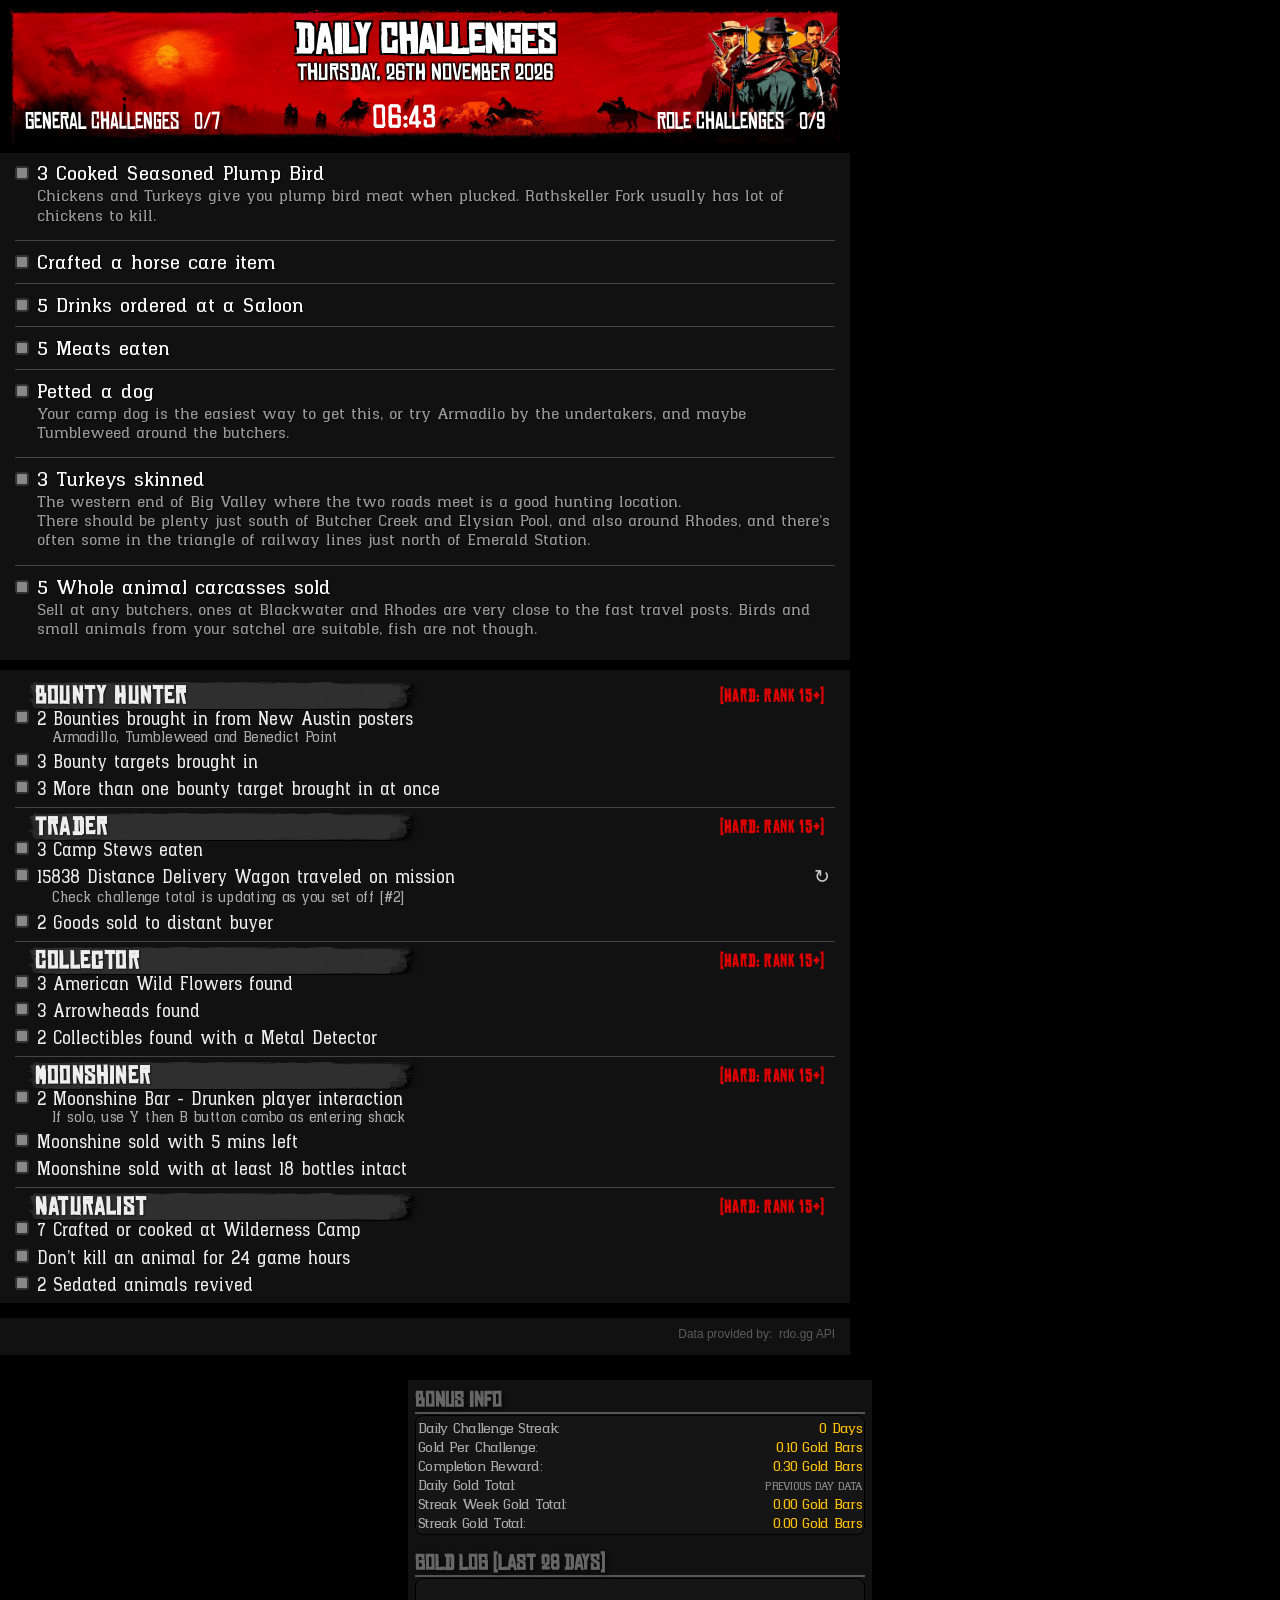
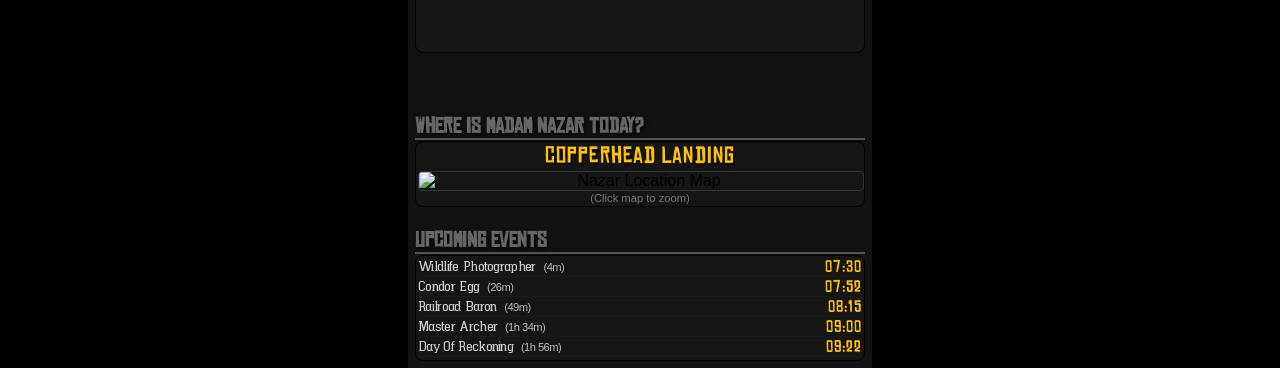
==== commit f2c88ddc: "Auto-update RDO Dailies" ====
--- a/index.html
+++ b/index.html
@@ -17,7 +17,7 @@
                          style="position:absolute; top:0px; left:10px; width:50px; cursor:pointer;" />                    
                     <div class="banner-text-overlay">
                         <h1 class="banner-title">Daily Challenges</h1>
-                        <div class="banner-date">Wednesday, 25th November 2026</div>
+                        <div class="banner-date">Thursday, 26th November 2026</div>
                     </div>
                     <div class="challenge-counters">
                         <div>General Challenges <span id="general-counter">(0/7)</span></div>
@@ -34,17 +34,17 @@
         <div class="challenge" data-difficulty="None">
           <div style="display: flex; justify-content: space-between; align-items: flex-start; width: 100%; position: relative;">
             <label style="flex-grow: 1; margin-right: 15px;">
-              <input type="checkbox" class="challenge-checkbox" id="challenge_2026-11-25_2bcda2c0220b656a" />
-              <span class="challenge-text">Bird Shooting Contest completed</span>
-            </label></div>
-</div>
+              <input type="checkbox" class="challenge-checkbox" id="challenge_2026-11-26_d5d3011cb82b018d" />
+              <span class="challenge-text">3 Cooked Seasoned Plump Bird</span>
+            </label></div>
+          <div id="desc_challenge_2026-11-26_d5d3011cb82b018d" class="challenge-desc">Chickens and Turkeys give you plump bird meat when plucked. Rathskeller Fork usually has lot of chickens to kill.</div></div>
 <hr class="thin-divider">
 
         <div class="challenge" data-difficulty="None">
           <div style="display: flex; justify-content: space-between; align-items: flex-start; width: 100%; position: relative;">
             <label style="flex-grow: 1; margin-right: 15px;">
-              <input type="checkbox" class="challenge-checkbox" id="challenge_2026-11-25_c71697fe1f1bc422" />
-              <span class="challenge-text">3 Cooked Seasoned Venison</span>
+              <input type="checkbox" class="challenge-checkbox" id="challenge_2026-11-26_edcc3e8a65d57935" />
+              <span class="challenge-text">Crafted a horse care item</span>
             </label></div>
 </div>
 <hr class="thin-divider">
@@ -52,49 +52,47 @@
         <div class="challenge" data-difficulty="None">
           <div style="display: flex; justify-content: space-between; align-items: flex-start; width: 100%; position: relative;">
             <label style="flex-grow: 1; margin-right: 15px;">
-              <input type="checkbox" class="challenge-checkbox" id="challenge_2026-11-25_bbc66a5f798d692f" />
-              <span class="challenge-text">1000 Distance rowed a boat or canoe</span>
-            </label></div>
-          <div id="desc_challenge_2026-11-25_bbc66a5f798d692f" class="challenge-desc">Head to the shores of Flat Iron Lake, west of Rhodes. There are usually some boats or canoes passing by the shore which can be hijacked. Prepare to be patient. Solo lobbies work much better though.</div></div>
+              <input type="checkbox" class="challenge-checkbox" id="challenge_2026-11-26_83b45b939e29d0cc" />
+              <span class="challenge-text">5 Drinks ordered at a Saloon</span>
+            </label></div>
+</div>
 <hr class="thin-divider">
 
         <div class="challenge" data-difficulty="None">
           <div style="display: flex; justify-content: space-between; align-items: flex-start; width: 100%; position: relative;">
             <label style="flex-grow: 1; margin-right: 15px;">
-              <input type="checkbox" class="challenge-checkbox" id="challenge_2026-11-25_a6c27210a1faa413" />
-              <span class="challenge-text">3 Elk skinned</span>
-            </label></div>
-          <div id="desc_challenge_2026-11-25_a6c27210a1faa413" class="challenge-desc">Set your camp in Big Valley and you'll soon find elk grazing by the winding river.
-Tall Trees, north of Manzanita Post is another decent area.</div></div>
+              <input type="checkbox" class="challenge-checkbox" id="challenge_2026-11-26_81b0f511c0d06845" />
+              <span class="challenge-text">5 Meats eaten</span>
+            </label></div>
+</div>
 <hr class="thin-divider">
 
         <div class="challenge" data-difficulty="None">
           <div style="display: flex; justify-content: space-between; align-items: flex-start; width: 100%; position: relative;">
             <label style="flex-grow: 1; margin-right: 15px;">
-              <input type="checkbox" class="challenge-checkbox" id="challenge_2026-11-25_2d854c3bb01f2ad8" />
-              <span class="challenge-text">5 Non-player enemies killed at long range</span>
-            </label><span class="desc-cycle-btn" data-descs="[&quot;Del Lobo's at Thieves Landing, or Revenue Agents at a roadblock are good targets, as are trader resupply NPC's. Use a scoped rifle or maybe a bow with dead eye for the distance.\nYou should see a popup notification on the right of the screen if it counts.\nTrade Route with a repeater is good for this as well. [#1]&quot;, &quot;Revenue agents at a moonshiner roadblock and a sniper rifle are an excellent way to get this challenge done. [#2]&quot;]" data-idx="0" data-target="desc_challenge_2026-11-25_2d854c3bb01f2ad8" onclick="cycleDesc(event, this)" title="Cycle Description">↻</span></div>
-          <div id="desc_challenge_2026-11-25_2d854c3bb01f2ad8" class="challenge-desc">Del Lobo's at Thieves Landing, or Revenue Agents at a roadblock are good targets, as are trader resupply NPC's. Use a scoped rifle or maybe a bow with dead eye for the distance.
-You should see a popup notification on the right of the screen if it counts.
-Trade Route with a repeater is good for this as well. [#1]</div></div>
+              <input type="checkbox" class="challenge-checkbox" id="challenge_2026-11-26_b1a16cdd1e989284" />
+              <span class="challenge-text">Petted a dog</span>
+            </label></div>
+          <div id="desc_challenge_2026-11-26_b1a16cdd1e989284" class="challenge-desc">Your camp dog is the easiest way to get this, or try Armadilo by the undertakers, and maybe Tumbleweed around the butchers.</div></div>
 <hr class="thin-divider">
 
         <div class="challenge" data-difficulty="None">
           <div style="display: flex; justify-content: space-between; align-items: flex-start; width: 100%; position: relative;">
             <label style="flex-grow: 1; margin-right: 15px;">
-              <input type="checkbox" class="challenge-checkbox" id="challenge_2026-11-25_39f97f7ec5962fb5" />
-              <span class="challenge-text">Photographed your horse</span>
-            </label></div>
-</div>
+              <input type="checkbox" class="challenge-checkbox" id="challenge_2026-11-26_ae367c635da87a3e" />
+              <span class="challenge-text">3 Turkeys skinned</span>
+            </label></div>
+          <div id="desc_challenge_2026-11-26_ae367c635da87a3e" class="challenge-desc">The western end of Big Valley where the two roads meet is a good hunting location.
+There should be plenty just south of Butcher Creek and Elysian Pool, and also around Rhodes, and there's often some in the triangle of railway lines just north of Emerald Station.</div></div>
 <hr class="thin-divider">
 
         <div class="challenge" data-difficulty="None">
           <div style="display: flex; justify-content: space-between; align-items: flex-start; width: 100%; position: relative;">
             <label style="flex-grow: 1; margin-right: 15px;">
-              <input type="checkbox" class="challenge-checkbox" id="challenge_2026-11-25_6f8df9f9385ec993" />
-              <span class="challenge-text">1 Player kills from the hip in Showdowns</span>
-            </label></div>
-</div>
+              <input type="checkbox" class="challenge-checkbox" id="challenge_2026-11-26_b85d9233a63663c0" />
+              <span class="challenge-text">5 Whole animal carcasses sold</span>
+            </label></div>
+          <div id="desc_challenge_2026-11-26_b85d9233a63663c0" class="challenge-desc">Sell at any butchers, ones at Blackwater and Rhodes are very close to the fast travel posts. Birds and small animals from your satchel are suitable, fish are not though.</div></div>
 
             </div>
         </div>
@@ -107,72 +105,72 @@
         <div class="role-challenge" data-difficulty="easy">
           <div style="display: flex; justify-content: space-between; align-items: flex-start; width: 100%; position: relative;">
             <label class="role-challenge-label" style="flex-grow: 1; margin-right: 15px;">
-              <input type="checkbox" class="challenge-checkbox" id="role-challenge_2026-11-25_ac3152ab262bd3e1" />
-              <span class="role-challenge-text">1 Bounties brought in from New Austin posters</span>
-            </label></div>
-          <div id="desc_role-challenge_2026-11-25_ac3152ab262bd3e1" class="role-challenge-desc">Armadillo, Tumbleweed and Benedict Point</div></div>
-
-        <div class="role-challenge" data-difficulty="easy">
-          <div style="display: flex; justify-content: space-between; align-items: flex-start; width: 100%; position: relative;">
-            <label class="role-challenge-label" style="flex-grow: 1; margin-right: 15px;">
-              <input type="checkbox" class="challenge-checkbox" id="role-challenge_2026-11-25_af5c69dc0361de02" />
+              <input type="checkbox" class="challenge-checkbox" id="role-challenge_2026-11-26_bc7f35a336365f90" />
+              <span class="role-challenge-text">1 Bounties brought in from West Elizabeth posters</span>
+            </label></div>
+          <div id="desc_role-challenge_2026-11-26_bc7f35a336365f90" class="role-challenge-desc">Strawberry, Blackwater, Wallace Station, & Riggs Station</div></div>
+
+        <div class="role-challenge" data-difficulty="easy">
+          <div style="display: flex; justify-content: space-between; align-items: flex-start; width: 100%; position: relative;">
+            <label class="role-challenge-label" style="flex-grow: 1; margin-right: 15px;">
+              <input type="checkbox" class="challenge-checkbox" id="role-challenge_2026-11-26_b2e73ff17813caaa" />
+              <span class="role-challenge-text">1 Bounty targets brought in</span>
+            </label></div>
+</div>
+
+        <div class="role-challenge" data-difficulty="easy">
+          <div style="display: flex; justify-content: space-between; align-items: flex-start; width: 100%; position: relative;">
+            <label class="role-challenge-label" style="flex-grow: 1; margin-right: 15px;">
+              <input type="checkbox" class="challenge-checkbox" id="role-challenge_2026-11-26_460bb7e7b36775a8" />
+              <span class="role-challenge-text">1 More than one bounty target brought in at once</span>
+            </label></div>
+</div>
+
+        <div class="role-challenge" data-difficulty="med">
+          <div style="display: flex; justify-content: space-between; align-items: flex-start; width: 100%; position: relative;">
+            <label class="role-challenge-label" style="flex-grow: 1; margin-right: 15px;">
+              <input type="checkbox" class="challenge-checkbox" id="role-challenge_2026-11-26_095bdbbecec412b0" />
+              <span class="role-challenge-text">2 Bounties brought in from Lemoyne posters</span>
+            </label></div>
+          <div id="desc_role-challenge_2026-11-26_095bdbbecec412b0" class="role-challenge-desc">Rhodes and Saint Denis</div></div>
+
+        <div class="role-challenge" data-difficulty="med">
+          <div style="display: flex; justify-content: space-between; align-items: flex-start; width: 100%; position: relative;">
+            <label class="role-challenge-label" style="flex-grow: 1; margin-right: 15px;">
+              <input type="checkbox" class="challenge-checkbox" id="role-challenge_2026-11-26_af5c69dc0361de02" />
               <span class="role-challenge-text">1 Bounty completed with at least one other Posse Member</span>
             </label></div>
 </div>
 
-        <div class="role-challenge" data-difficulty="easy">
-          <div style="display: flex; justify-content: space-between; align-items: flex-start; width: 100%; position: relative;">
-            <label class="role-challenge-label" style="flex-grow: 1; margin-right: 15px;">
-              <input type="checkbox" class="challenge-checkbox" id="role-challenge_2026-11-25_7c140dc80ee8b55b" />
-              <span class="role-challenge-text">1 Bounty targets hogtied with a Reinforced Lasso</span>
-            </label></div>
-</div>
-
-        <div class="role-challenge" data-difficulty="med">
-          <div style="display: flex; justify-content: space-between; align-items: flex-start; width: 100%; position: relative;">
-            <label class="role-challenge-label" style="flex-grow: 1; margin-right: 15px;">
-              <input type="checkbox" class="challenge-checkbox" id="role-challenge_2026-11-25_d2cbf59582cea939" />
-              <span class="role-challenge-text">2 Bounties brought in from New Hanover posters</span>
-            </label></div>
-          <div id="desc_role-challenge_2026-11-25_d2cbf59582cea939" class="role-challenge-desc">Valentine, Emerald Station, Van Horn and Annesburg</div></div>
-
-        <div class="role-challenge" data-difficulty="med">
-          <div style="display: flex; justify-content: space-between; align-items: flex-start; width: 100%; position: relative;">
-            <label class="role-challenge-label" style="flex-grow: 1; margin-right: 15px;">
-              <input type="checkbox" class="challenge-checkbox" id="role-challenge_2026-11-25_471491669632aa4d" />
-              <span class="role-challenge-text">2 Bounty targets looted</span>
-            </label></div>
-</div>
-
-        <div class="role-challenge" data-difficulty="med">
-          <div style="display: flex; justify-content: space-between; align-items: flex-start; width: 100%; position: relative;">
-            <label class="role-challenge-label" style="flex-grow: 1; margin-right: 15px;">
-              <input type="checkbox" class="challenge-checkbox" id="role-challenge_2026-11-25_ac3afb5ca88ab135" />
-              <span class="role-challenge-text">2 Eagle Eye used to track a bounty target</span>
-            </label></div>
-          <div id="desc_role-challenge_2026-11-25_ac3afb5ca88ab135" class="role-challenge-desc">Can shoot with tracking arrow and then track them</div></div>
-
-        <div class="role-challenge" data-difficulty="hard">
-          <div style="display: flex; justify-content: space-between; align-items: flex-start; width: 100%; position: relative;">
-            <label class="role-challenge-label" style="flex-grow: 1; margin-right: 15px;">
-              <input type="checkbox" class="challenge-checkbox" id="role-challenge_2026-11-25_095bdbbecec412b0" />
-              <span class="role-challenge-text">2 Bounties brought in from Lemoyne posters</span>
-            </label></div>
-          <div id="desc_role-challenge_2026-11-25_095bdbbecec412b0" class="role-challenge-desc">Rhodes and Saint Denis</div></div>
-
-        <div class="role-challenge" data-difficulty="hard">
-          <div style="display: flex; justify-content: space-between; align-items: flex-start; width: 100%; position: relative;">
-            <label class="role-challenge-label" style="flex-grow: 1; margin-right: 15px;">
-              <input type="checkbox" class="challenge-checkbox" id="role-challenge_2026-11-25_2e411e0641ca28cd" />
-              <span class="role-challenge-text">Bounty hunt completed with 5 min or more left</span>
-            </label></div>
-</div>
-
-        <div class="role-challenge" data-difficulty="hard">
-          <div style="display: flex; justify-content: space-between; align-items: flex-start; width: 100%; position: relative;">
-            <label class="role-challenge-label" style="flex-grow: 1; margin-right: 15px;">
-              <input type="checkbox" class="challenge-checkbox" id="role-challenge_2026-11-25_77fbeff3be4de737" />
-              <span class="role-challenge-text">3 Bounty targets hogtied with a Reinforced Lasso</span>
+        <div class="role-challenge" data-difficulty="med">
+          <div style="display: flex; justify-content: space-between; align-items: flex-start; width: 100%; position: relative;">
+            <label class="role-challenge-label" style="flex-grow: 1; margin-right: 15px;">
+              <input type="checkbox" class="challenge-checkbox" id="role-challenge_2026-11-26_c8b8e05ac7301447" />
+              <span class="role-challenge-text">2 More than one bounty target brought in at once</span>
+            </label></div>
+</div>
+
+        <div class="role-challenge" data-difficulty="hard">
+          <div style="display: flex; justify-content: space-between; align-items: flex-start; width: 100%; position: relative;">
+            <label class="role-challenge-label" style="flex-grow: 1; margin-right: 15px;">
+              <input type="checkbox" class="challenge-checkbox" id="role-challenge_2026-11-26_0bf25948d102ca7d" />
+              <span class="role-challenge-text">2 Bounties brought in from New Austin posters</span>
+            </label></div>
+          <div id="desc_role-challenge_2026-11-26_0bf25948d102ca7d" class="role-challenge-desc">Armadillo, Tumbleweed and Benedict Point</div></div>
+
+        <div class="role-challenge" data-difficulty="hard">
+          <div style="display: flex; justify-content: space-between; align-items: flex-start; width: 100%; position: relative;">
+            <label class="role-challenge-label" style="flex-grow: 1; margin-right: 15px;">
+              <input type="checkbox" class="challenge-checkbox" id="role-challenge_2026-11-26_4d1b4a5176eaec8f" />
+              <span class="role-challenge-text">3 Bounty targets brought in</span>
+            </label></div>
+</div>
+
+        <div class="role-challenge" data-difficulty="hard">
+          <div style="display: flex; justify-content: space-between; align-items: flex-start; width: 100%; position: relative;">
+            <label class="role-challenge-label" style="flex-grow: 1; margin-right: 15px;">
+              <input type="checkbox" class="challenge-checkbox" id="role-challenge_2026-11-26_4a008830b82fce96" />
+              <span class="role-challenge-text">3 More than one bounty target brought in at once</span>
             </label></div>
 </div>
 </div>
@@ -183,31 +181,40 @@
         <div class="role-challenge" data-difficulty="easy">
           <div style="display: flex; justify-content: space-between; align-items: flex-start; width: 100%; position: relative;">
             <label class="role-challenge-label" style="flex-grow: 1; margin-right: 15px;">
-              <input type="checkbox" class="challenge-checkbox" id="role-challenge_2026-11-25_9a129523fe2ccb95" />
-              <span class="role-challenge-text">2 Large animal carcasses donated to Cripps</span>
-            </label></div>
-          <div id="desc_role-challenge_2026-11-25_9a129523fe2ccb95" class="role-challenge-desc">Deer, Pronghorn, Bighorn Ram, Panther, Cougar, Wolf</div></div>
-
-        <div class="role-challenge" data-difficulty="easy">
-          <div style="display: flex; justify-content: space-between; align-items: flex-start; width: 100%; position: relative;">
-            <label class="role-challenge-label" style="flex-grow: 1; margin-right: 15px;">
-              <input type="checkbox" class="challenge-checkbox" id="role-challenge_2026-11-25_ca28dcbb25fc64e7" />
-              <span class="role-challenge-text">1 Resupply completed with 3 mins left</span>
-            </label></div>
-</div>
-
-        <div class="role-challenge" data-difficulty="easy">
-          <div style="display: flex; justify-content: space-between; align-items: flex-start; width: 100%; position: relative;">
-            <label class="role-challenge-label" style="flex-grow: 1; margin-right: 15px;">
-              <input type="checkbox" class="challenge-checkbox" id="role-challenge_2026-11-25_4229e42383ef90f0" />
-              <span class="role-challenge-text">3 Small animal carcasses donated to Cripps</span>
-            </label></div>
-</div>
-
-        <div class="role-challenge" data-difficulty="med">
-          <div style="display: flex; justify-content: space-between; align-items: flex-start; width: 100%; position: relative;">
-            <label class="role-challenge-label" style="flex-grow: 1; margin-right: 15px;">
-              <input type="checkbox" class="challenge-checkbox" id="role-challenge_2026-11-25_a54ddaa847862b1b" />
+              <input type="checkbox" class="challenge-checkbox" id="role-challenge_2026-11-26_77a29b58bb7c1ef1" />
+              <span class="role-challenge-text">1 Camp Stews eaten</span>
+            </label></div>
+</div>
+
+        <div class="role-challenge" data-difficulty="easy">
+          <div style="display: flex; justify-content: space-between; align-items: flex-start; width: 100%; position: relative;">
+            <label class="role-challenge-label" style="flex-grow: 1; margin-right: 15px;">
+              <input type="checkbox" class="challenge-checkbox" id="role-challenge_2026-11-26_f7be76de99db9c0b" />
+              <span class="role-challenge-text">3 Medium animal carcasses donated to Cripps</span>
+            </label></div>
+          <div id="desc_role-challenge_2026-11-26_f7be76de99db9c0b" class="role-challenge-desc">Emerald Ranch, for sheep, turkeys, & foxes.
+Racoons, Geese, Cranes, Herons, & Pelicans</div></div>
+
+        <div class="role-challenge" data-difficulty="easy">
+          <div style="display: flex; justify-content: space-between; align-items: flex-start; width: 100%; position: relative;">
+            <label class="role-challenge-label" style="flex-grow: 1; margin-right: 15px;">
+              <input type="checkbox" class="challenge-checkbox" id="role-challenge_2026-11-26_b512f6595eae9a32" />
+              <span class="role-challenge-text">$50.00 Money made from trading</span>
+            </label></div>
+</div>
+
+        <div class="role-challenge" data-difficulty="med">
+          <div style="display: flex; justify-content: space-between; align-items: flex-start; width: 100%; position: relative;">
+            <label class="role-challenge-label" style="flex-grow: 1; margin-right: 15px;">
+              <input type="checkbox" class="challenge-checkbox" id="role-challenge_2026-11-26_fbf71a75767e420f" />
+              <span class="role-challenge-text">10 Donations to Cripps</span>
+            </label></div>
+</div>
+
+        <div class="role-challenge" data-difficulty="med">
+          <div style="display: flex; justify-content: space-between; align-items: flex-start; width: 100%; position: relative;">
+            <label class="role-challenge-label" style="flex-grow: 1; margin-right: 15px;">
+              <input type="checkbox" class="challenge-checkbox" id="role-challenge_2026-11-26_a54ddaa847862b1b" />
               <span class="role-challenge-text">2 Goods sold to distant buyer</span>
             </label></div>
 </div>
@@ -215,41 +222,32 @@
         <div class="role-challenge" data-difficulty="med">
           <div style="display: flex; justify-content: space-between; align-items: flex-start; width: 100%; position: relative;">
             <label class="role-challenge-label" style="flex-grow: 1; margin-right: 15px;">
-              <input type="checkbox" class="challenge-checkbox" id="role-challenge_2026-11-25_1dff07eb13dbbe2e" />
-              <span class="role-challenge-text">5 Medium animal carcasses donated to Cripps</span>
-            </label></div>
-          <div id="desc_role-challenge_2026-11-25_1dff07eb13dbbe2e" class="role-challenge-desc">Emerald Ranch, for sheep, turkeys, & foxes.
-Racoons, Geese, Cranes, Herons, & Pelicans</div></div>
-
-        <div class="role-challenge" data-difficulty="med">
-          <div style="display: flex; justify-content: space-between; align-items: flex-start; width: 100%; position: relative;">
-            <label class="role-challenge-label" style="flex-grow: 1; margin-right: 15px;">
-              <input type="checkbox" class="challenge-checkbox" id="role-challenge_2026-11-25_c83ce9a8299ee053" />
-              <span class="role-challenge-text">1 Resupply completed with 4 mins left</span>
-            </label></div>
-</div>
-
-        <div class="role-challenge" data-difficulty="hard">
-          <div style="display: flex; justify-content: space-between; align-items: flex-start; width: 100%; position: relative;">
-            <label class="role-challenge-label" style="flex-grow: 1; margin-right: 15px;">
-              <input type="checkbox" class="challenge-checkbox" id="role-challenge_2026-11-25_b7f38bf432ead070" />
-              <span class="role-challenge-text">1 Cripps Special Camp Stew recipes completed</span>
-            </label></div>
-</div>
-
-        <div class="role-challenge" data-difficulty="hard">
-          <div style="display: flex; justify-content: space-between; align-items: flex-start; width: 100%; position: relative;">
-            <label class="role-challenge-label" style="flex-grow: 1; margin-right: 15px;">
-              <input type="checkbox" class="challenge-checkbox" id="role-challenge_2026-11-25_3de860b9058453d1" />
-              <span class="role-challenge-text">3 Donated deadly predator carcass or skin</span>
-            </label></div>
-</div>
-
-        <div class="role-challenge" data-difficulty="hard">
-          <div style="display: flex; justify-content: space-between; align-items: flex-start; width: 100%; position: relative;">
-            <label class="role-challenge-label" style="flex-grow: 1; margin-right: 15px;">
-              <input type="checkbox" class="challenge-checkbox" id="role-challenge_2026-11-25_73fcf139b8fc40c3" />
-              <span class="role-challenge-text">2 Goods sold to local buyer</span>
+              <input type="checkbox" class="challenge-checkbox" id="role-challenge_2026-11-26_6f0533ee87fa7578" />
+              <span class="role-challenge-text">$100.00 Money made from trading</span>
+            </label></div>
+</div>
+
+        <div class="role-challenge" data-difficulty="hard">
+          <div style="display: flex; justify-content: space-between; align-items: flex-start; width: 100%; position: relative;">
+            <label class="role-challenge-label" style="flex-grow: 1; margin-right: 15px;">
+              <input type="checkbox" class="challenge-checkbox" id="role-challenge_2026-11-26_17eb7ba375c36585" />
+              <span class="role-challenge-text">3 Camp Stews eaten</span>
+            </label></div>
+</div>
+
+        <div class="role-challenge" data-difficulty="hard">
+          <div style="display: flex; justify-content: space-between; align-items: flex-start; width: 100%; position: relative;">
+            <label class="role-challenge-label" style="flex-grow: 1; margin-right: 15px;">
+              <input type="checkbox" class="challenge-checkbox" id="role-challenge_2026-11-26_557dce4124d165b0" />
+              <span class="role-challenge-text">15838 Distance Delivery Wagon traveled on mission</span>
+            </label><span class="desc-cycle-btn" data-descs="[&quot;Use a Change Appearance solo lobby so it registers [#1]&quot;, &quot;Check challenge total is updating as you set off [#2]&quot;, &quot;Solo lobbies more reliable, check counter at start [#3]&quot;]" data-idx="1" data-target="desc_role-challenge_2026-11-26_557dce4124d165b0" onclick="cycleDesc(event, this)" title="Cycle Description">↻</span></div>
+          <div id="desc_role-challenge_2026-11-26_557dce4124d165b0" class="role-challenge-desc">Check challenge total is updating as you set off [#2]</div></div>
+
+        <div class="role-challenge" data-difficulty="hard">
+          <div style="display: flex; justify-content: space-between; align-items: flex-start; width: 100%; position: relative;">
+            <label class="role-challenge-label" style="flex-grow: 1; margin-right: 15px;">
+              <input type="checkbox" class="challenge-checkbox" id="role-challenge_2026-11-26_a54ddaa847862b1b" />
+              <span class="role-challenge-text">2 Goods sold to distant buyer</span>
             </label></div>
 </div>
 </div>
@@ -260,55 +258,55 @@
         <div class="role-challenge" data-difficulty="easy">
           <div style="display: flex; justify-content: space-between; align-items: flex-start; width: 100%; position: relative;">
             <label class="role-challenge-label" style="flex-grow: 1; margin-right: 15px;">
-              <input type="checkbox" class="challenge-checkbox" id="role-challenge_2026-11-25_31c73b6630729e40" />
+              <input type="checkbox" class="challenge-checkbox" id="role-challenge_2026-11-26_8578cc1b3e172eab" />
+              <span class="role-challenge-text">1 Coins found</span>
+            </label></div>
+</div>
+
+        <div class="role-challenge" data-difficulty="easy">
+          <div style="display: flex; justify-content: space-between; align-items: flex-start; width: 100%; position: relative;">
+            <label class="role-challenge-label" style="flex-grow: 1; margin-right: 15px;">
+              <input type="checkbox" class="challenge-checkbox" id="role-challenge_2026-11-26_40ee57e3eff733aa" />
+              <span class="role-challenge-text">1 Collectibles found with a Shovel</span>
+            </label></div>
+</div>
+
+        <div class="role-challenge" data-difficulty="easy">
+          <div style="display: flex; justify-content: space-between; align-items: flex-start; width: 100%; position: relative;">
+            <label class="role-challenge-label" style="flex-grow: 1; margin-right: 15px;">
+              <input type="checkbox" class="challenge-checkbox" id="role-challenge_2026-11-26_91abffe00f2be824" />
+              <span class="role-challenge-text">1 Collectibles sold to Madam Nazar</span>
+            </label></div>
+</div>
+
+        <div class="role-challenge" data-difficulty="med">
+          <div style="display: flex; justify-content: space-between; align-items: flex-start; width: 100%; position: relative;">
+            <label class="role-challenge-label" style="flex-grow: 1; margin-right: 15px;">
+              <input type="checkbox" class="challenge-checkbox" id="role-challenge_2026-11-26_31c73b6630729e40" />
               <span class="role-challenge-text">1 Antique Alcohol drunk</span>
             </label></div>
 </div>
 
-        <div class="role-challenge" data-difficulty="easy">
-          <div style="display: flex; justify-content: space-between; align-items: flex-start; width: 100%; position: relative;">
-            <label class="role-challenge-label" style="flex-grow: 1; margin-right: 15px;">
-              <input type="checkbox" class="challenge-checkbox" id="role-challenge_2026-11-25_91abffe00f2be824" />
-              <span class="role-challenge-text">1 Collectibles sold to Madam Nazar</span>
-            </label></div>
-</div>
-
-        <div class="role-challenge" data-difficulty="easy">
-          <div style="display: flex; justify-content: space-between; align-items: flex-start; width: 100%; position: relative;">
-            <label class="role-challenge-label" style="flex-grow: 1; margin-right: 15px;">
-              <input type="checkbox" class="challenge-checkbox" id="role-challenge_2026-11-25_a71e00487001894d" />
-              <span class="role-challenge-text">1 Family Heirlooms found</span>
-            </label></div>
-</div>
-
-        <div class="role-challenge" data-difficulty="med">
-          <div style="display: flex; justify-content: space-between; align-items: flex-start; width: 100%; position: relative;">
-            <label class="role-challenge-label" style="flex-grow: 1; margin-right: 15px;">
-              <input type="checkbox" class="challenge-checkbox" id="role-challenge_2026-11-25_1380002badf743ef" />
-              <span class="role-challenge-text">2 Arrowheads found</span>
-            </label></div>
-</div>
-
-        <div class="role-challenge" data-difficulty="med">
-          <div style="display: flex; justify-content: space-between; align-items: flex-start; width: 100%; position: relative;">
-            <label class="role-challenge-label" style="flex-grow: 1; margin-right: 15px;">
-              <input type="checkbox" class="challenge-checkbox" id="role-challenge_2026-11-25_f4a218fb03ef7097" />
-              <span class="role-challenge-text">2 Coins found</span>
-            </label></div>
-</div>
-
-        <div class="role-challenge" data-difficulty="med">
-          <div style="display: flex; justify-content: space-between; align-items: flex-start; width: 100%; position: relative;">
-            <label class="role-challenge-label" style="flex-grow: 1; margin-right: 15px;">
-              <input type="checkbox" class="challenge-checkbox" id="role-challenge_2026-11-25_f23eb6801814f708" />
-              <span class="role-challenge-text">2 Collector Maps used</span>
-            </label></div>
-</div>
-
-        <div class="role-challenge" data-difficulty="hard">
-          <div style="display: flex; justify-content: space-between; align-items: flex-start; width: 100%; position: relative;">
-            <label class="role-challenge-label" style="flex-grow: 1; margin-right: 15px;">
-              <input type="checkbox" class="challenge-checkbox" id="role-challenge_2026-11-25_319d53e1ab59e4c6" />
+        <div class="role-challenge" data-difficulty="med">
+          <div style="display: flex; justify-content: space-between; align-items: flex-start; width: 100%; position: relative;">
+            <label class="role-challenge-label" style="flex-grow: 1; margin-right: 15px;">
+              <input type="checkbox" class="challenge-checkbox" id="role-challenge_2026-11-26_1f491d57d0a67dca" />
+              <span class="role-challenge-text">2 Collectibles found with a Shovel</span>
+            </label></div>
+</div>
+
+        <div class="role-challenge" data-difficulty="med">
+          <div style="display: flex; justify-content: space-between; align-items: flex-start; width: 100%; position: relative;">
+            <label class="role-challenge-label" style="flex-grow: 1; margin-right: 15px;">
+              <input type="checkbox" class="challenge-checkbox" id="role-challenge_2026-11-26_547e5ac1600566e6" />
+              <span class="role-challenge-text">2 Collectibles sold to Madam Nazar</span>
+            </label></div>
+</div>
+
+        <div class="role-challenge" data-difficulty="hard">
+          <div style="display: flex; justify-content: space-between; align-items: flex-start; width: 100%; position: relative;">
+            <label class="role-challenge-label" style="flex-grow: 1; margin-right: 15px;">
+              <input type="checkbox" class="challenge-checkbox" id="role-challenge_2026-11-26_319d53e1ab59e4c6" />
               <span class="role-challenge-text">3 American Wild Flowers found</span>
             </label></div>
 </div>
@@ -316,16 +314,16 @@
         <div class="role-challenge" data-difficulty="hard">
           <div style="display: flex; justify-content: space-between; align-items: flex-start; width: 100%; position: relative;">
             <label class="role-challenge-label" style="flex-grow: 1; margin-right: 15px;">
-              <input type="checkbox" class="challenge-checkbox" id="role-challenge_2026-11-25_3fb8f9140c0e4dcd" />
-              <span class="role-challenge-text">3 Collectibles sold to Madam Nazar</span>
-            </label></div>
-</div>
-
-        <div class="role-challenge" data-difficulty="hard">
-          <div style="display: flex; justify-content: space-between; align-items: flex-start; width: 100%; position: relative;">
-            <label class="role-challenge-label" style="flex-grow: 1; margin-right: 15px;">
-              <input type="checkbox" class="challenge-checkbox" id="role-challenge_2026-11-25_23e2c87f6a116d1f" />
-              <span class="role-challenge-text">3 Tarot Cards found</span>
+              <input type="checkbox" class="challenge-checkbox" id="role-challenge_2026-11-26_7412647babd68c64" />
+              <span class="role-challenge-text">3 Arrowheads found</span>
+            </label></div>
+</div>
+
+        <div class="role-challenge" data-difficulty="hard">
+          <div style="display: flex; justify-content: space-between; align-items: flex-start; width: 100%; position: relative;">
+            <label class="role-challenge-label" style="flex-grow: 1; margin-right: 15px;">
+              <input type="checkbox" class="challenge-checkbox" id="role-challenge_2026-11-26_7cbb4f59e33c458c" />
+              <span class="role-challenge-text">2 Collectibles found with a Metal Detector</span>
             </label></div>
 </div>
 </div>
@@ -336,7 +334,7 @@
         <div class="role-challenge" data-difficulty="easy">
           <div style="display: flex; justify-content: space-between; align-items: flex-start; width: 100%; position: relative;">
             <label class="role-challenge-label" style="flex-grow: 1; margin-right: 15px;">
-              <input type="checkbox" class="challenge-checkbox" id="role-challenge_2026-11-25_fb6dc36349dc79c9" />
+              <input type="checkbox" class="challenge-checkbox" id="role-challenge_2026-11-26_fb6dc36349dc79c9" />
               <span class="role-challenge-text">$50.00 Money made from moonshine sold</span>
             </label></div>
 </div>
@@ -344,64 +342,64 @@
         <div class="role-challenge" data-difficulty="easy">
           <div style="display: flex; justify-content: space-between; align-items: flex-start; width: 100%; position: relative;">
             <label class="role-challenge-label" style="flex-grow: 1; margin-right: 15px;">
-              <input type="checkbox" class="challenge-checkbox" id="role-challenge_2026-11-25_55932db38da20773" />
-              <span class="role-challenge-text">1 Moonshine served to other players at a bar</span>
-            </label></div>
-</div>
-
-        <div class="role-challenge" data-difficulty="easy">
-          <div style="display: flex; justify-content: space-between; align-items: flex-start; width: 100%; position: relative;">
-            <label class="role-challenge-label" style="flex-grow: 1; margin-right: 15px;">
-              <input type="checkbox" class="challenge-checkbox" id="role-challenge_2026-11-25_edb53ecaa26a1f6b" />
-              <span class="role-challenge-text">Moonshine sold with at least 10 bottles intact</span>
-            </label></div>
-</div>
-
-        <div class="role-challenge" data-difficulty="med">
-          <div style="display: flex; justify-content: space-between; align-items: flex-start; width: 100%; position: relative;">
-            <label class="role-challenge-label" style="flex-grow: 1; margin-right: 15px;">
-              <input type="checkbox" class="challenge-checkbox" id="role-challenge_2026-11-25_2bad69e601ef3fb5" />
-              <span class="role-challenge-text">3218 Distance Moonshine Wagon traveled on mission</span>
-            </label></div>
-</div>
-
-        <div class="role-challenge" data-difficulty="med">
-          <div style="display: flex; justify-content: space-between; align-items: flex-start; width: 100%; position: relative;">
-            <label class="role-challenge-label" style="flex-grow: 1; margin-right: 15px;">
-              <input type="checkbox" class="challenge-checkbox" id="role-challenge_2026-11-25_f3459e4f3292f9af" />
-              <span class="role-challenge-text">2 Moonshine Bootlegger Missions completed</span>
-            </label></div>
-</div>
-
-        <div class="role-challenge" data-difficulty="med">
-          <div style="display: flex; justify-content: space-between; align-items: flex-start; width: 100%; position: relative;">
-            <label class="role-challenge-label" style="flex-grow: 1; margin-right: 15px;">
-              <input type="checkbox" class="challenge-checkbox" id="role-challenge_2026-11-25_66cc98364bc46727" />
-              <span class="role-challenge-text">Played with a band for 1 min</span>
-            </label></div>
-</div>
-
-        <div class="role-challenge" data-difficulty="hard">
-          <div style="display: flex; justify-content: space-between; align-items: flex-start; width: 100%; position: relative;">
-            <label class="role-challenge-label" style="flex-grow: 1; margin-right: 15px;">
-              <input type="checkbox" class="challenge-checkbox" id="role-challenge_2026-11-25_10f392805415cb2d" />
-              <span class="role-challenge-text">Drank own strong moonshine</span>
-            </label></div>
-</div>
-
-        <div class="role-challenge" data-difficulty="hard">
-          <div style="display: flex; justify-content: space-between; align-items: flex-start; width: 100%; position: relative;">
-            <label class="role-challenge-label" style="flex-grow: 1; margin-right: 15px;">
-              <input type="checkbox" class="challenge-checkbox" id="role-challenge_2026-11-25_2529c09bd2ba077b" />
-              <span class="role-challenge-text">$200.00 Money made from moonshine sold</span>
-            </label></div>
-</div>
-
-        <div class="role-challenge" data-difficulty="hard">
-          <div style="display: flex; justify-content: space-between; align-items: flex-start; width: 100%; position: relative;">
-            <label class="role-challenge-label" style="flex-grow: 1; margin-right: 15px;">
-              <input type="checkbox" class="challenge-checkbox" id="role-challenge_2026-11-25_13b5b3aede9acffc" />
-              <span class="role-challenge-text">3 Moonshine Bootlegger Missions completed</span>
+              <input type="checkbox" class="challenge-checkbox" id="role-challenge_2026-11-26_36737553f1be60af" />
+              <span class="role-challenge-text">1 Moonshine Bootlegger Missions completed</span>
+            </label></div>
+</div>
+
+        <div class="role-challenge" data-difficulty="easy">
+          <div style="display: flex; justify-content: space-between; align-items: flex-start; width: 100%; position: relative;">
+            <label class="role-challenge-label" style="flex-grow: 1; margin-right: 15px;">
+              <input type="checkbox" class="challenge-checkbox" id="role-challenge_2026-11-26_f6ab0cbde3ffe0f2" />
+              <span class="role-challenge-text">Moonshine of any type sold to a buyer</span>
+            </label></div>
+</div>
+
+        <div class="role-challenge" data-difficulty="med">
+          <div style="display: flex; justify-content: space-between; align-items: flex-start; width: 100%; position: relative;">
+            <label class="role-challenge-label" style="flex-grow: 1; margin-right: 15px;">
+              <input type="checkbox" class="challenge-checkbox" id="role-challenge_2026-11-26_0a71c46eada42c8f" />
+              <span class="role-challenge-text">Crafted Toxic Moonshine</span>
+            </label></div>
+</div>
+
+        <div class="role-challenge" data-difficulty="med">
+          <div style="display: flex; justify-content: space-between; align-items: flex-start; width: 100%; position: relative;">
+            <label class="role-challenge-label" style="flex-grow: 1; margin-right: 15px;">
+              <input type="checkbox" class="challenge-checkbox" id="role-challenge_2026-11-26_cd6bdb92933b0c44" />
+              <span class="role-challenge-text">2 Moonshine of any type sold to a buyer</span>
+            </label></div>
+</div>
+
+        <div class="role-challenge" data-difficulty="med">
+          <div style="display: flex; justify-content: space-between; align-items: flex-start; width: 100%; position: relative;">
+            <label class="role-challenge-label" style="flex-grow: 1; margin-right: 15px;">
+              <input type="checkbox" class="challenge-checkbox" id="role-challenge_2026-11-26_ac3946ad0b3c7dff" />
+              <span class="role-challenge-text">Moonshine sold with at least 15 bottles intact</span>
+            </label></div>
+</div>
+
+        <div class="role-challenge" data-difficulty="hard">
+          <div style="display: flex; justify-content: space-between; align-items: flex-start; width: 100%; position: relative;">
+            <label class="role-challenge-label" style="flex-grow: 1; margin-right: 15px;">
+              <input type="checkbox" class="challenge-checkbox" id="role-challenge_2026-11-26_19439ef0d80686ab" />
+              <span class="role-challenge-text">2 Moonshine Bar - Drunken player interaction</span>
+            </label></div>
+          <div id="desc_role-challenge_2026-11-26_19439ef0d80686ab" class="role-challenge-desc">If solo, use Y then B button combo as entering shack</div></div>
+
+        <div class="role-challenge" data-difficulty="hard">
+          <div style="display: flex; justify-content: space-between; align-items: flex-start; width: 100%; position: relative;">
+            <label class="role-challenge-label" style="flex-grow: 1; margin-right: 15px;">
+              <input type="checkbox" class="challenge-checkbox" id="role-challenge_2026-11-26_28d09d85ebe15bb6" />
+              <span class="role-challenge-text">Moonshine sold with 5 mins left</span>
+            </label></div>
+</div>
+
+        <div class="role-challenge" data-difficulty="hard">
+          <div style="display: flex; justify-content: space-between; align-items: flex-start; width: 100%; position: relative;">
+            <label class="role-challenge-label" style="flex-grow: 1; margin-right: 15px;">
+              <input type="checkbox" class="challenge-checkbox" id="role-challenge_2026-11-26_81cf0ee7813f2ae3" />
+              <span class="role-challenge-text">Moonshine sold with at least 18 bottles intact</span>
             </label></div>
 </div>
 </div>
@@ -412,7 +410,7 @@
         <div class="role-challenge" data-difficulty="easy">
           <div style="display: flex; justify-content: space-between; align-items: flex-start; width: 100%; position: relative;">
             <label class="role-challenge-label" style="flex-grow: 1; margin-right: 15px;">
-              <input type="checkbox" class="challenge-checkbox" id="role-challenge_2026-11-25_a04f5ec0bd736c6b" />
+              <input type="checkbox" class="challenge-checkbox" id="role-challenge_2026-11-26_a04f5ec0bd736c6b" />
               <span class="role-challenge-text">1 Blending Tonics crafted or used</span>
             </label></div>
 </div>
@@ -420,7 +418,7 @@
         <div class="role-challenge" data-difficulty="easy">
           <div style="display: flex; justify-content: space-between; align-items: flex-start; width: 100%; position: relative;">
             <label class="role-challenge-label" style="flex-grow: 1; margin-right: 15px;">
-              <input type="checkbox" class="challenge-checkbox" id="role-challenge_2026-11-25_cf51af02d7363d67" />
+              <input type="checkbox" class="challenge-checkbox" id="role-challenge_2026-11-26_cf51af02d7363d67" />
               <span class="role-challenge-text">Don't kill an animal for 12 game hours</span>
             </label></div>
 </div>
@@ -428,7 +426,7 @@
         <div class="role-challenge" data-difficulty="easy">
           <div style="display: flex; justify-content: space-between; align-items: flex-start; width: 100%; position: relative;">
             <label class="role-challenge-label" style="flex-grow: 1; margin-right: 15px;">
-              <input type="checkbox" class="challenge-checkbox" id="role-challenge_2026-11-25_284a4be7f5835d48" />
+              <input type="checkbox" class="challenge-checkbox" id="role-challenge_2026-11-26_284a4be7f5835d48" />
               <span class="role-challenge-text">1 Legendary Animals photographed</span>
             </label></div>
 </div>
@@ -436,7 +434,7 @@
         <div class="role-challenge" data-difficulty="med">
           <div style="display: flex; justify-content: space-between; align-items: flex-start; width: 100%; position: relative;">
             <label class="role-challenge-label" style="flex-grow: 1; margin-right: 15px;">
-              <input type="checkbox" class="challenge-checkbox" id="role-challenge_2026-11-25_a04f5ec0bd736c6b" />
+              <input type="checkbox" class="challenge-checkbox" id="role-challenge_2026-11-26_a04f5ec0bd736c6b" />
               <span class="role-challenge-text">1 Blending Tonics crafted or used</span>
             </label></div>
 </div>
@@ -444,31 +442,23 @@
         <div class="role-challenge" data-difficulty="med">
           <div style="display: flex; justify-content: space-between; align-items: flex-start; width: 100%; position: relative;">
             <label class="role-challenge-label" style="flex-grow: 1; margin-right: 15px;">
-              <input type="checkbox" class="challenge-checkbox" id="role-challenge_2026-11-25_221236541d4abf9a" />
-              <span class="role-challenge-text">1 Hardy Tonics used when too hot or cold</span>
-            </label></div>
-</div>
-
-        <div class="role-challenge" data-difficulty="med">
-          <div style="display: flex; justify-content: space-between; align-items: flex-start; width: 100%; position: relative;">
-            <label class="role-challenge-label" style="flex-grow: 1; margin-right: 15px;">
-              <input type="checkbox" class="challenge-checkbox" id="role-challenge_2026-11-25_284a4be7f5835d48" />
+              <input type="checkbox" class="challenge-checkbox" id="role-challenge_2026-11-26_284a4be7f5835d48" />
               <span class="role-challenge-text">1 Legendary Animals photographed</span>
             </label></div>
 </div>
 
-        <div class="role-challenge" data-difficulty="hard">
-          <div style="display: flex; justify-content: space-between; align-items: flex-start; width: 100%; position: relative;">
-            <label class="role-challenge-label" style="flex-grow: 1; margin-right: 15px;">
-              <input type="checkbox" class="challenge-checkbox" id="role-challenge_2026-11-25_6cdbce1b8ac129af" />
-              <span class="role-challenge-text">2 Blending Tonics crafted or used</span>
-            </label></div>
-</div>
-
-        <div class="role-challenge" data-difficulty="hard">
-          <div style="display: flex; justify-content: space-between; align-items: flex-start; width: 100%; position: relative;">
-            <label class="role-challenge-label" style="flex-grow: 1; margin-right: 15px;">
-              <input type="checkbox" class="challenge-checkbox" id="role-challenge_2026-11-25_9c900a7864af7125" />
+        <div class="role-challenge" data-difficulty="med">
+          <div style="display: flex; justify-content: space-between; align-items: flex-start; width: 100%; position: relative;">
+            <label class="role-challenge-label" style="flex-grow: 1; margin-right: 15px;">
+              <input type="checkbox" class="challenge-checkbox" id="role-challenge_2026-11-26_f9c3c5a2a3a7658a" />
+              <span class="role-challenge-text">1 Sedated animals revived</span>
+            </label></div>
+</div>
+
+        <div class="role-challenge" data-difficulty="hard">
+          <div style="display: flex; justify-content: space-between; align-items: flex-start; width: 100%; position: relative;">
+            <label class="role-challenge-label" style="flex-grow: 1; margin-right: 15px;">
+              <input type="checkbox" class="challenge-checkbox" id="role-challenge_2026-11-26_9c900a7864af7125" />
               <span class="role-challenge-text">7 Crafted or cooked at Wilderness Camp</span>
             </label></div>
 </div>
@@ -476,8 +466,16 @@
         <div class="role-challenge" data-difficulty="hard">
           <div style="display: flex; justify-content: space-between; align-items: flex-start; width: 100%; position: relative;">
             <label class="role-challenge-label" style="flex-grow: 1; margin-right: 15px;">
-              <input type="checkbox" class="challenge-checkbox" id="role-challenge_2026-11-25_c36d02f902de2cbc" />
+              <input type="checkbox" class="challenge-checkbox" id="role-challenge_2026-11-26_c36d02f902de2cbc" />
               <span class="role-challenge-text">Don't kill an animal for 24 game hours</span>
+            </label></div>
+</div>
+
+        <div class="role-challenge" data-difficulty="hard">
+          <div style="display: flex; justify-content: space-between; align-items: flex-start; width: 100%; position: relative;">
+            <label class="role-challenge-label" style="flex-grow: 1; margin-right: 15px;">
+              <input type="checkbox" class="challenge-checkbox" id="role-challenge_2026-11-26_d959c68a05bca1fa" />
+              <span class="role-challenge-text">2 Sedated animals revived</span>
             </label></div>
 </div>
 </div>
@@ -595,7 +593,7 @@
     <script>
       window.RDO_CONFIG = {
         streakOverride: -1,
-        challengeTimestamp: 1795586400,
+        challengeTimestamp: 1795672800,
         enableDebug: true,
         rawEventsData: [{"time": "00:00", "name": "Cold Dead Hands", "cat": "standard"}, {"time": "00:45", "name": "Railroad Baron", "cat": "standard"}, {"time": "01:30", "name": "Wild Animal Kills Challenge", "cat": "standard"}, {"time": "02:15", "name": "Fools Gold", "cat": "standard"}, {"time": "03:00", "name": "Challenges", "cat": "standard"}, {"time": "03:45", "name": "Wildlife Photographer", "cat": "standard"}, {"time": "04:30", "name": "King of the Castle", "cat": "standard"}, {"time": "05:15", "name": "Fishing Swamp Challenge", "cat": "standard"}, {"time": "06:00", "name": "Dispatch Rider", "cat": "standard"}, {"time": "06:45", "name": "Challenges", "cat": "standard"}, {"time": "07:30", "name": "Wildlife Photographer", "cat": "standard"}, {"time": "08:15", "name": "Railroad Baron", "cat": "standard"}, {"time": "09:00", "name": "Master Archer", "cat": "standard"}, {"time": "09:45", "name": "Wildlife Photographer", "cat": "standard"}, {"time": "10:30", "name": "Fishing Lake Challenge", "cat": "standard"}, {"time": "11:15", "name": "King of the Castle", "cat": "standard"}, {"time": "12:00", "name": "Cold Dead Hands", "cat": "standard"}, {"time": "12:45", "name": "Railroad Baron", "cat": "standard"}, {"time": "13:30", "name": "Wild Animal Kills Challenge", "cat": "standard"}, {"time": "14:15", "name": "Fools Gold", "cat": "standard"}, {"time": "15:00", "name": "Challenges", "cat": "standard"}, {"time": "15:45", "name": "Wildlife Photographer", "cat": "standard"}, {"time": "16:30", "name": "King of the Castle", "cat": "standard"}, {"time": "17:15", "name": "Fishing Swamp Challenge", "cat": "standard"}, {"time": "18:00", "name": "Dispatch Rider", "cat": "standard"}, {"time": "18:45", "name": "Challenges", "cat": "standard"}, {"time": "19:30", "name": "Wildlife Photographer", "cat": "standard"}, {"time": "20:15", "name": "Railroad Baron", "cat": "standard"}, {"time": "21:00", "name": "Master Archer", "cat": "standard"}, {"time": "21:45", "name": "Wildlife Photographer", "cat": "standard"}, {"time": "22:30", "name": "Fishing Lake Challenge", "cat": "standard"}, {"time": "23:15", "name": "King of the Castle", "cat": "standard"}, {"time": "00:22", "name": "Protect Legendary Animal", "cat": "themed"}, {"time": "01:52", "name": "Day Of Reckoning", "cat": "themed"}, {"time": "03:22", "name": "Animal Tagging", "cat": "themed"}, {"time": "04:52", "name": "Manhunt", "cat": "themed"}, {"time": "06:22", "name": "Trade Route", "cat": "themed"}, {"time": "07:52", "name": "Condor Egg", "cat": "themed"}, {"time": "09:22", "name": "Day Of Reckoning", "cat": "themed"}, {"time": "10:52", "name": "Protect Legendary Animal", "cat": "themed"}, {"time": "12:22", "name": "Manhunt", "cat": "themed"}, {"time": "13:52", "name": "Salvage", "cat": "themed"}, {"time": "15:22", "name": "Day Of Reckoning", "cat": "themed"}, {"time": "16:52", "name": "Animal Tagging", "cat": "themed"}, {"time": "18:22", "name": "Manhunt", "cat": "themed"}, {"time": "19:52", "name": "Trade Route", "cat": "themed"}, {"time": "21:22", "name": "Condor Egg", "cat": "themed"}, {"time": "22:52", "name": "Day Of Reckoning", "cat": "themed"}]
       };
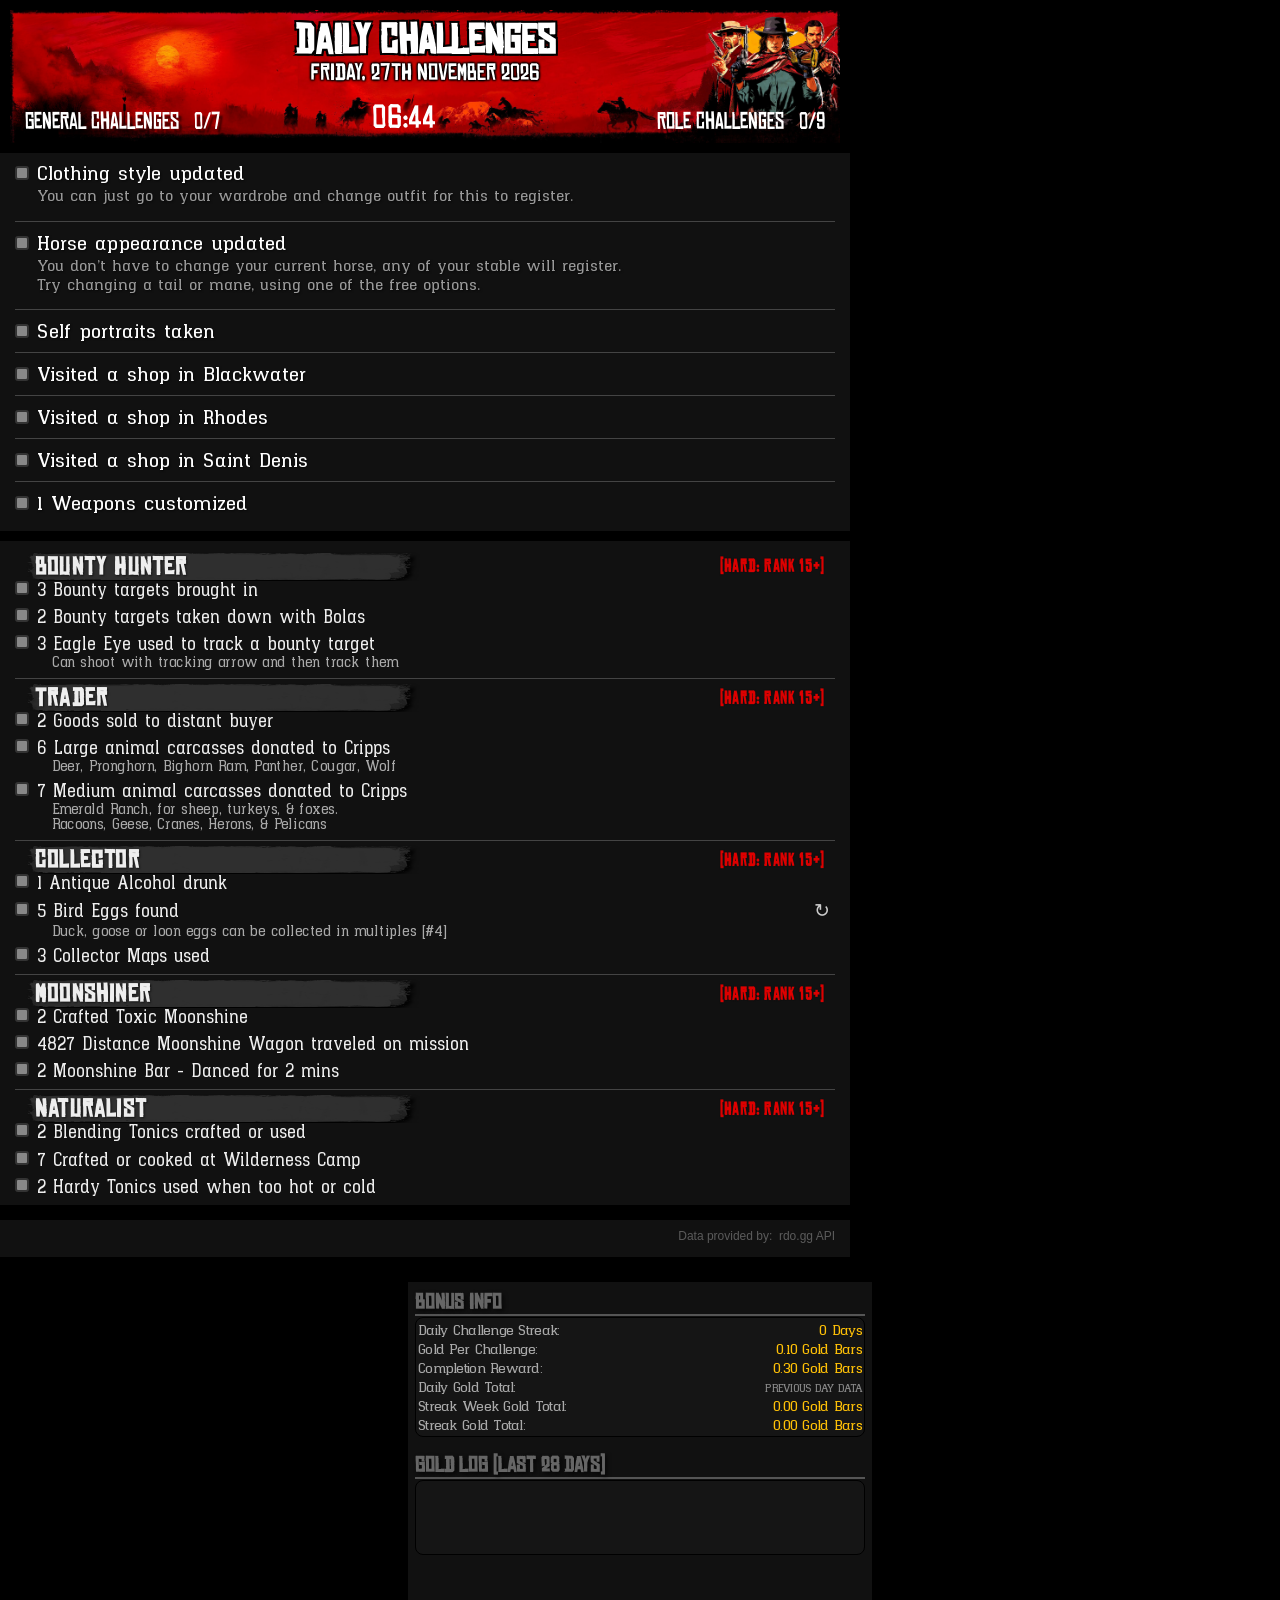
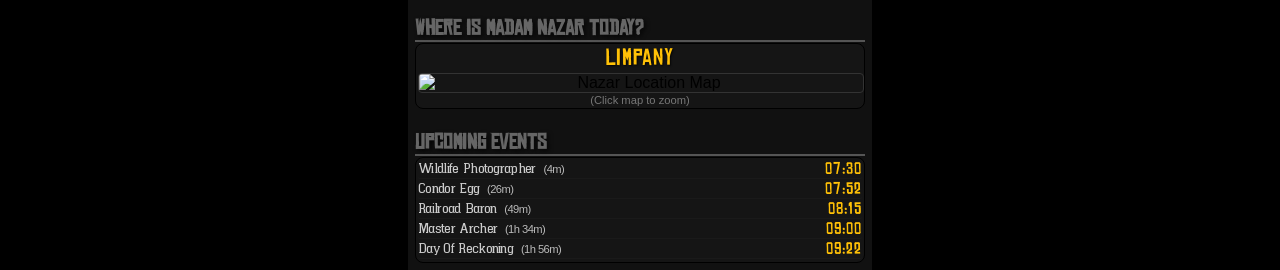
==== commit 018abaf7: "Auto-update RDO Dailies" ====
--- a/index.html
+++ b/index.html
@@ -17,7 +17,7 @@
                          style="position:absolute; top:0px; left:10px; width:50px; cursor:pointer;" />                    
                     <div class="banner-text-overlay">
                         <h1 class="banner-title">Daily Challenges</h1>
-                        <div class="banner-date">Thursday, 26th November 2026</div>
+                        <div class="banner-date">Friday, 27th November 2026</div>
                     </div>
                     <div class="challenge-counters">
                         <div>General Challenges <span id="general-counter">(0/7)</span></div>
@@ -34,26 +34,27 @@
         <div class="challenge" data-difficulty="None">
           <div style="display: flex; justify-content: space-between; align-items: flex-start; width: 100%; position: relative;">
             <label style="flex-grow: 1; margin-right: 15px;">
-              <input type="checkbox" class="challenge-checkbox" id="challenge_2026-11-26_d5d3011cb82b018d" />
-              <span class="challenge-text">3 Cooked Seasoned Plump Bird</span>
-            </label></div>
-          <div id="desc_challenge_2026-11-26_d5d3011cb82b018d" class="challenge-desc">Chickens and Turkeys give you plump bird meat when plucked. Rathskeller Fork usually has lot of chickens to kill.</div></div>
+              <input type="checkbox" class="challenge-checkbox" id="challenge_2026-11-27_4515158dd0abca41" />
+              <span class="challenge-text">Clothing style updated</span>
+            </label></div>
+          <div id="desc_challenge_2026-11-27_4515158dd0abca41" class="challenge-desc">You can just go to your wardrobe and change outfit for this to register.</div></div>
 <hr class="thin-divider">
 
         <div class="challenge" data-difficulty="None">
           <div style="display: flex; justify-content: space-between; align-items: flex-start; width: 100%; position: relative;">
             <label style="flex-grow: 1; margin-right: 15px;">
-              <input type="checkbox" class="challenge-checkbox" id="challenge_2026-11-26_edcc3e8a65d57935" />
-              <span class="challenge-text">Crafted a horse care item</span>
-            </label></div>
-</div>
+              <input type="checkbox" class="challenge-checkbox" id="challenge_2026-11-27_b1f36774561323db" />
+              <span class="challenge-text">Horse appearance updated</span>
+            </label></div>
+          <div id="desc_challenge_2026-11-27_b1f36774561323db" class="challenge-desc">You don't have to change your current horse, any of your stable will register.
+Try changing a tail or mane, using one of the free options.</div></div>
 <hr class="thin-divider">
 
         <div class="challenge" data-difficulty="None">
           <div style="display: flex; justify-content: space-between; align-items: flex-start; width: 100%; position: relative;">
             <label style="flex-grow: 1; margin-right: 15px;">
-              <input type="checkbox" class="challenge-checkbox" id="challenge_2026-11-26_83b45b939e29d0cc" />
-              <span class="challenge-text">5 Drinks ordered at a Saloon</span>
+              <input type="checkbox" class="challenge-checkbox" id="challenge_2026-11-27_7e223138266915f9" />
+              <span class="challenge-text">Self portraits taken</span>
             </label></div>
 </div>
 <hr class="thin-divider">
@@ -61,8 +62,8 @@
         <div class="challenge" data-difficulty="None">
           <div style="display: flex; justify-content: space-between; align-items: flex-start; width: 100%; position: relative;">
             <label style="flex-grow: 1; margin-right: 15px;">
-              <input type="checkbox" class="challenge-checkbox" id="challenge_2026-11-26_81b0f511c0d06845" />
-              <span class="challenge-text">5 Meats eaten</span>
+              <input type="checkbox" class="challenge-checkbox" id="challenge_2026-11-27_cbccf8b0caa0c117" />
+              <span class="challenge-text">Visited a shop in Blackwater</span>
             </label></div>
 </div>
 <hr class="thin-divider">
@@ -70,29 +71,28 @@
         <div class="challenge" data-difficulty="None">
           <div style="display: flex; justify-content: space-between; align-items: flex-start; width: 100%; position: relative;">
             <label style="flex-grow: 1; margin-right: 15px;">
-              <input type="checkbox" class="challenge-checkbox" id="challenge_2026-11-26_b1a16cdd1e989284" />
-              <span class="challenge-text">Petted a dog</span>
-            </label></div>
-          <div id="desc_challenge_2026-11-26_b1a16cdd1e989284" class="challenge-desc">Your camp dog is the easiest way to get this, or try Armadilo by the undertakers, and maybe Tumbleweed around the butchers.</div></div>
+              <input type="checkbox" class="challenge-checkbox" id="challenge_2026-11-27_f6eeeebffb0404cc" />
+              <span class="challenge-text">Visited a shop in Rhodes</span>
+            </label></div>
+</div>
 <hr class="thin-divider">
 
         <div class="challenge" data-difficulty="None">
           <div style="display: flex; justify-content: space-between; align-items: flex-start; width: 100%; position: relative;">
             <label style="flex-grow: 1; margin-right: 15px;">
-              <input type="checkbox" class="challenge-checkbox" id="challenge_2026-11-26_ae367c635da87a3e" />
-              <span class="challenge-text">3 Turkeys skinned</span>
-            </label></div>
-          <div id="desc_challenge_2026-11-26_ae367c635da87a3e" class="challenge-desc">The western end of Big Valley where the two roads meet is a good hunting location.
-There should be plenty just south of Butcher Creek and Elysian Pool, and also around Rhodes, and there's often some in the triangle of railway lines just north of Emerald Station.</div></div>
+              <input type="checkbox" class="challenge-checkbox" id="challenge_2026-11-27_bee6c70019415e25" />
+              <span class="challenge-text">Visited a shop in Saint Denis</span>
+            </label></div>
+</div>
 <hr class="thin-divider">
 
         <div class="challenge" data-difficulty="None">
           <div style="display: flex; justify-content: space-between; align-items: flex-start; width: 100%; position: relative;">
             <label style="flex-grow: 1; margin-right: 15px;">
-              <input type="checkbox" class="challenge-checkbox" id="challenge_2026-11-26_b85d9233a63663c0" />
-              <span class="challenge-text">5 Whole animal carcasses sold</span>
-            </label></div>
-          <div id="desc_challenge_2026-11-26_b85d9233a63663c0" class="challenge-desc">Sell at any butchers, ones at Blackwater and Rhodes are very close to the fast travel posts. Birds and small animals from your satchel are suitable, fish are not though.</div></div>
+              <input type="checkbox" class="challenge-checkbox" id="challenge_2026-11-27_c876e2900df580b0" />
+              <span class="challenge-text">1 Weapons customized</span>
+            </label></div>
+</div>
 
             </div>
         </div>
@@ -105,63 +105,55 @@
         <div class="role-challenge" data-difficulty="easy">
           <div style="display: flex; justify-content: space-between; align-items: flex-start; width: 100%; position: relative;">
             <label class="role-challenge-label" style="flex-grow: 1; margin-right: 15px;">
-              <input type="checkbox" class="challenge-checkbox" id="role-challenge_2026-11-26_bc7f35a336365f90" />
-              <span class="role-challenge-text">1 Bounties brought in from West Elizabeth posters</span>
-            </label></div>
-          <div id="desc_role-challenge_2026-11-26_bc7f35a336365f90" class="role-challenge-desc">Strawberry, Blackwater, Wallace Station, & Riggs Station</div></div>
-
-        <div class="role-challenge" data-difficulty="easy">
-          <div style="display: flex; justify-content: space-between; align-items: flex-start; width: 100%; position: relative;">
-            <label class="role-challenge-label" style="flex-grow: 1; margin-right: 15px;">
-              <input type="checkbox" class="challenge-checkbox" id="role-challenge_2026-11-26_b2e73ff17813caaa" />
-              <span class="role-challenge-text">1 Bounty targets brought in</span>
-            </label></div>
-</div>
-
-        <div class="role-challenge" data-difficulty="easy">
-          <div style="display: flex; justify-content: space-between; align-items: flex-start; width: 100%; position: relative;">
-            <label class="role-challenge-label" style="flex-grow: 1; margin-right: 15px;">
-              <input type="checkbox" class="challenge-checkbox" id="role-challenge_2026-11-26_460bb7e7b36775a8" />
-              <span class="role-challenge-text">1 More than one bounty target brought in at once</span>
-            </label></div>
-</div>
-
-        <div class="role-challenge" data-difficulty="med">
-          <div style="display: flex; justify-content: space-between; align-items: flex-start; width: 100%; position: relative;">
-            <label class="role-challenge-label" style="flex-grow: 1; margin-right: 15px;">
-              <input type="checkbox" class="challenge-checkbox" id="role-challenge_2026-11-26_095bdbbecec412b0" />
+              <input type="checkbox" class="challenge-checkbox" id="role-challenge_2026-11-27_7c140dc80ee8b55b" />
+              <span class="role-challenge-text">1 Bounty targets hogtied with a Reinforced Lasso</span>
+            </label></div>
+</div>
+
+        <div class="role-challenge" data-difficulty="easy">
+          <div style="display: flex; justify-content: space-between; align-items: flex-start; width: 100%; position: relative;">
+            <label class="role-challenge-label" style="flex-grow: 1; margin-right: 15px;">
+              <input type="checkbox" class="challenge-checkbox" id="role-challenge_2026-11-27_6a76260d214c5a5c" />
+              <span class="role-challenge-text">1 Bounty targets looted</span>
+            </label></div>
+</div>
+
+        <div class="role-challenge" data-difficulty="easy">
+          <div style="display: flex; justify-content: space-between; align-items: flex-start; width: 100%; position: relative;">
+            <label class="role-challenge-label" style="flex-grow: 1; margin-right: 15px;">
+              <input type="checkbox" class="challenge-checkbox" id="role-challenge_2026-11-27_54e09aee142745a5" />
+              <span class="role-challenge-text">1 Eagle Eye used to track a bounty target</span>
+            </label></div>
+          <div id="desc_role-challenge_2026-11-27_54e09aee142745a5" class="role-challenge-desc">Can shoot with tracking arrow and then track them</div></div>
+
+        <div class="role-challenge" data-difficulty="med">
+          <div style="display: flex; justify-content: space-between; align-items: flex-start; width: 100%; position: relative;">
+            <label class="role-challenge-label" style="flex-grow: 1; margin-right: 15px;">
+              <input type="checkbox" class="challenge-checkbox" id="role-challenge_2026-11-27_095bdbbecec412b0" />
               <span class="role-challenge-text">2 Bounties brought in from Lemoyne posters</span>
             </label></div>
-          <div id="desc_role-challenge_2026-11-26_095bdbbecec412b0" class="role-challenge-desc">Rhodes and Saint Denis</div></div>
-
-        <div class="role-challenge" data-difficulty="med">
-          <div style="display: flex; justify-content: space-between; align-items: flex-start; width: 100%; position: relative;">
-            <label class="role-challenge-label" style="flex-grow: 1; margin-right: 15px;">
-              <input type="checkbox" class="challenge-checkbox" id="role-challenge_2026-11-26_af5c69dc0361de02" />
-              <span class="role-challenge-text">1 Bounty completed with at least one other Posse Member</span>
-            </label></div>
-</div>
-
-        <div class="role-challenge" data-difficulty="med">
-          <div style="display: flex; justify-content: space-between; align-items: flex-start; width: 100%; position: relative;">
-            <label class="role-challenge-label" style="flex-grow: 1; margin-right: 15px;">
-              <input type="checkbox" class="challenge-checkbox" id="role-challenge_2026-11-26_c8b8e05ac7301447" />
-              <span class="role-challenge-text">2 More than one bounty target brought in at once</span>
-            </label></div>
-</div>
-
-        <div class="role-challenge" data-difficulty="hard">
-          <div style="display: flex; justify-content: space-between; align-items: flex-start; width: 100%; position: relative;">
-            <label class="role-challenge-label" style="flex-grow: 1; margin-right: 15px;">
-              <input type="checkbox" class="challenge-checkbox" id="role-challenge_2026-11-26_0bf25948d102ca7d" />
-              <span class="role-challenge-text">2 Bounties brought in from New Austin posters</span>
-            </label></div>
-          <div id="desc_role-challenge_2026-11-26_0bf25948d102ca7d" class="role-challenge-desc">Armadillo, Tumbleweed and Benedict Point</div></div>
-
-        <div class="role-challenge" data-difficulty="hard">
-          <div style="display: flex; justify-content: space-between; align-items: flex-start; width: 100%; position: relative;">
-            <label class="role-challenge-label" style="flex-grow: 1; margin-right: 15px;">
-              <input type="checkbox" class="challenge-checkbox" id="role-challenge_2026-11-26_4d1b4a5176eaec8f" />
+          <div id="desc_role-challenge_2026-11-27_095bdbbecec412b0" class="role-challenge-desc">Rhodes and Saint Denis</div></div>
+
+        <div class="role-challenge" data-difficulty="med">
+          <div style="display: flex; justify-content: space-between; align-items: flex-start; width: 100%; position: relative;">
+            <label class="role-challenge-label" style="flex-grow: 1; margin-right: 15px;">
+              <input type="checkbox" class="challenge-checkbox" id="role-challenge_2026-11-27_471491669632aa4d" />
+              <span class="role-challenge-text">2 Bounty targets looted</span>
+            </label></div>
+</div>
+
+        <div class="role-challenge" data-difficulty="med">
+          <div style="display: flex; justify-content: space-between; align-items: flex-start; width: 100%; position: relative;">
+            <label class="role-challenge-label" style="flex-grow: 1; margin-right: 15px;">
+              <input type="checkbox" class="challenge-checkbox" id="role-challenge_2026-11-27_ca1fa9508588e161" />
+              <span class="role-challenge-text">1 Bounty targets taken down with Bolas</span>
+            </label></div>
+</div>
+
+        <div class="role-challenge" data-difficulty="hard">
+          <div style="display: flex; justify-content: space-between; align-items: flex-start; width: 100%; position: relative;">
+            <label class="role-challenge-label" style="flex-grow: 1; margin-right: 15px;">
+              <input type="checkbox" class="challenge-checkbox" id="role-challenge_2026-11-27_4d1b4a5176eaec8f" />
               <span class="role-challenge-text">3 Bounty targets brought in</span>
             </label></div>
 </div>
@@ -169,10 +161,18 @@
         <div class="role-challenge" data-difficulty="hard">
           <div style="display: flex; justify-content: space-between; align-items: flex-start; width: 100%; position: relative;">
             <label class="role-challenge-label" style="flex-grow: 1; margin-right: 15px;">
-              <input type="checkbox" class="challenge-checkbox" id="role-challenge_2026-11-26_4a008830b82fce96" />
-              <span class="role-challenge-text">3 More than one bounty target brought in at once</span>
-            </label></div>
-</div>
+              <input type="checkbox" class="challenge-checkbox" id="role-challenge_2026-11-27_9cf0553b25c3bc6d" />
+              <span class="role-challenge-text">2 Bounty targets taken down with Bolas</span>
+            </label></div>
+</div>
+
+        <div class="role-challenge" data-difficulty="hard">
+          <div style="display: flex; justify-content: space-between; align-items: flex-start; width: 100%; position: relative;">
+            <label class="role-challenge-label" style="flex-grow: 1; margin-right: 15px;">
+              <input type="checkbox" class="challenge-checkbox" id="role-challenge_2026-11-27_bed74dacf3ac8c33" />
+              <span class="role-challenge-text">3 Eagle Eye used to track a bounty target</span>
+            </label></div>
+          <div id="desc_role-challenge_2026-11-27_bed74dacf3ac8c33" class="role-challenge-desc">Can shoot with tracking arrow and then track them</div></div>
 </div>
 <hr class="thin-divider" />
 <div class="role-container">
@@ -181,75 +181,75 @@
         <div class="role-challenge" data-difficulty="easy">
           <div style="display: flex; justify-content: space-between; align-items: flex-start; width: 100%; position: relative;">
             <label class="role-challenge-label" style="flex-grow: 1; margin-right: 15px;">
-              <input type="checkbox" class="challenge-checkbox" id="role-challenge_2026-11-26_77a29b58bb7c1ef1" />
-              <span class="role-challenge-text">1 Camp Stews eaten</span>
-            </label></div>
-</div>
-
-        <div class="role-challenge" data-difficulty="easy">
-          <div style="display: flex; justify-content: space-between; align-items: flex-start; width: 100%; position: relative;">
-            <label class="role-challenge-label" style="flex-grow: 1; margin-right: 15px;">
-              <input type="checkbox" class="challenge-checkbox" id="role-challenge_2026-11-26_f7be76de99db9c0b" />
-              <span class="role-challenge-text">3 Medium animal carcasses donated to Cripps</span>
-            </label></div>
-          <div id="desc_role-challenge_2026-11-26_f7be76de99db9c0b" class="role-challenge-desc">Emerald Ranch, for sheep, turkeys, & foxes.
+              <input type="checkbox" class="challenge-checkbox" id="role-challenge_2026-11-27_a5f40489e673a5fb" />
+              <span class="role-challenge-text">1 Goods sold to local buyer</span>
+            </label></div>
+</div>
+
+        <div class="role-challenge" data-difficulty="easy">
+          <div style="display: flex; justify-content: space-between; align-items: flex-start; width: 100%; position: relative;">
+            <label class="role-challenge-label" style="flex-grow: 1; margin-right: 15px;">
+              <input type="checkbox" class="challenge-checkbox" id="role-challenge_2026-11-27_9c5204c7a9cfaa79" />
+              <span class="role-challenge-text">High Quality Camp Stew recipes completed</span>
+            </label></div>
+</div>
+
+        <div class="role-challenge" data-difficulty="easy">
+          <div style="display: flex; justify-content: space-between; align-items: flex-start; width: 100%; position: relative;">
+            <label class="role-challenge-label" style="flex-grow: 1; margin-right: 15px;">
+              <input type="checkbox" class="challenge-checkbox" id="role-challenge_2026-11-27_b512f6595eae9a32" />
+              <span class="role-challenge-text">$50.00 Money made from trading</span>
+            </label></div>
+</div>
+
+        <div class="role-challenge" data-difficulty="med">
+          <div style="display: flex; justify-content: space-between; align-items: flex-start; width: 100%; position: relative;">
+            <label class="role-challenge-label" style="flex-grow: 1; margin-right: 15px;">
+              <input type="checkbox" class="challenge-checkbox" id="role-challenge_2026-11-27_a5f146bb2bfbc47c" />
+              <span class="role-challenge-text">10 Carcasses donated within 10 minutes</span>
+            </label></div>
+</div>
+
+        <div class="role-challenge" data-difficulty="med">
+          <div style="display: flex; justify-content: space-between; align-items: flex-start; width: 100%; position: relative;">
+            <label class="role-challenge-label" style="flex-grow: 1; margin-right: 15px;">
+              <input type="checkbox" class="challenge-checkbox" id="role-challenge_2026-11-27_73fcf139b8fc40c3" />
+              <span class="role-challenge-text">2 Goods sold to local buyer</span>
+            </label></div>
+</div>
+
+        <div class="role-challenge" data-difficulty="med">
+          <div style="display: flex; justify-content: space-between; align-items: flex-start; width: 100%; position: relative;">
+            <label class="role-challenge-label" style="flex-grow: 1; margin-right: 15px;">
+              <input type="checkbox" class="challenge-checkbox" id="role-challenge_2026-11-27_c83ce9a8299ee053" />
+              <span class="role-challenge-text">1 Resupply completed with 4 mins left</span>
+            </label></div>
+</div>
+
+        <div class="role-challenge" data-difficulty="hard">
+          <div style="display: flex; justify-content: space-between; align-items: flex-start; width: 100%; position: relative;">
+            <label class="role-challenge-label" style="flex-grow: 1; margin-right: 15px;">
+              <input type="checkbox" class="challenge-checkbox" id="role-challenge_2026-11-27_a54ddaa847862b1b" />
+              <span class="role-challenge-text">2 Goods sold to distant buyer</span>
+            </label></div>
+</div>
+
+        <div class="role-challenge" data-difficulty="hard">
+          <div style="display: flex; justify-content: space-between; align-items: flex-start; width: 100%; position: relative;">
+            <label class="role-challenge-label" style="flex-grow: 1; margin-right: 15px;">
+              <input type="checkbox" class="challenge-checkbox" id="role-challenge_2026-11-27_e2fc25cd87a58806" />
+              <span class="role-challenge-text">6 Large animal carcasses donated to Cripps</span>
+            </label></div>
+          <div id="desc_role-challenge_2026-11-27_e2fc25cd87a58806" class="role-challenge-desc">Deer, Pronghorn, Bighorn Ram, Panther, Cougar, Wolf</div></div>
+
+        <div class="role-challenge" data-difficulty="hard">
+          <div style="display: flex; justify-content: space-between; align-items: flex-start; width: 100%; position: relative;">
+            <label class="role-challenge-label" style="flex-grow: 1; margin-right: 15px;">
+              <input type="checkbox" class="challenge-checkbox" id="role-challenge_2026-11-27_f584c6c3976ff8a7" />
+              <span class="role-challenge-text">7 Medium animal carcasses donated to Cripps</span>
+            </label></div>
+          <div id="desc_role-challenge_2026-11-27_f584c6c3976ff8a7" class="role-challenge-desc">Emerald Ranch, for sheep, turkeys, & foxes.
 Racoons, Geese, Cranes, Herons, & Pelicans</div></div>
-
-        <div class="role-challenge" data-difficulty="easy">
-          <div style="display: flex; justify-content: space-between; align-items: flex-start; width: 100%; position: relative;">
-            <label class="role-challenge-label" style="flex-grow: 1; margin-right: 15px;">
-              <input type="checkbox" class="challenge-checkbox" id="role-challenge_2026-11-26_b512f6595eae9a32" />
-              <span class="role-challenge-text">$50.00 Money made from trading</span>
-            </label></div>
-</div>
-
-        <div class="role-challenge" data-difficulty="med">
-          <div style="display: flex; justify-content: space-between; align-items: flex-start; width: 100%; position: relative;">
-            <label class="role-challenge-label" style="flex-grow: 1; margin-right: 15px;">
-              <input type="checkbox" class="challenge-checkbox" id="role-challenge_2026-11-26_fbf71a75767e420f" />
-              <span class="role-challenge-text">10 Donations to Cripps</span>
-            </label></div>
-</div>
-
-        <div class="role-challenge" data-difficulty="med">
-          <div style="display: flex; justify-content: space-between; align-items: flex-start; width: 100%; position: relative;">
-            <label class="role-challenge-label" style="flex-grow: 1; margin-right: 15px;">
-              <input type="checkbox" class="challenge-checkbox" id="role-challenge_2026-11-26_a54ddaa847862b1b" />
-              <span class="role-challenge-text">2 Goods sold to distant buyer</span>
-            </label></div>
-</div>
-
-        <div class="role-challenge" data-difficulty="med">
-          <div style="display: flex; justify-content: space-between; align-items: flex-start; width: 100%; position: relative;">
-            <label class="role-challenge-label" style="flex-grow: 1; margin-right: 15px;">
-              <input type="checkbox" class="challenge-checkbox" id="role-challenge_2026-11-26_6f0533ee87fa7578" />
-              <span class="role-challenge-text">$100.00 Money made from trading</span>
-            </label></div>
-</div>
-
-        <div class="role-challenge" data-difficulty="hard">
-          <div style="display: flex; justify-content: space-between; align-items: flex-start; width: 100%; position: relative;">
-            <label class="role-challenge-label" style="flex-grow: 1; margin-right: 15px;">
-              <input type="checkbox" class="challenge-checkbox" id="role-challenge_2026-11-26_17eb7ba375c36585" />
-              <span class="role-challenge-text">3 Camp Stews eaten</span>
-            </label></div>
-</div>
-
-        <div class="role-challenge" data-difficulty="hard">
-          <div style="display: flex; justify-content: space-between; align-items: flex-start; width: 100%; position: relative;">
-            <label class="role-challenge-label" style="flex-grow: 1; margin-right: 15px;">
-              <input type="checkbox" class="challenge-checkbox" id="role-challenge_2026-11-26_557dce4124d165b0" />
-              <span class="role-challenge-text">15838 Distance Delivery Wagon traveled on mission</span>
-            </label><span class="desc-cycle-btn" data-descs="[&quot;Use a Change Appearance solo lobby so it registers [#1]&quot;, &quot;Check challenge total is updating as you set off [#2]&quot;, &quot;Solo lobbies more reliable, check counter at start [#3]&quot;]" data-idx="1" data-target="desc_role-challenge_2026-11-26_557dce4124d165b0" onclick="cycleDesc(event, this)" title="Cycle Description">↻</span></div>
-          <div id="desc_role-challenge_2026-11-26_557dce4124d165b0" class="role-challenge-desc">Check challenge total is updating as you set off [#2]</div></div>
-
-        <div class="role-challenge" data-difficulty="hard">
-          <div style="display: flex; justify-content: space-between; align-items: flex-start; width: 100%; position: relative;">
-            <label class="role-challenge-label" style="flex-grow: 1; margin-right: 15px;">
-              <input type="checkbox" class="challenge-checkbox" id="role-challenge_2026-11-26_a54ddaa847862b1b" />
-              <span class="role-challenge-text">2 Goods sold to distant buyer</span>
-            </label></div>
-</div>
 </div>
 <hr class="thin-divider" />
 <div class="role-container">
@@ -258,72 +258,72 @@
         <div class="role-challenge" data-difficulty="easy">
           <div style="display: flex; justify-content: space-between; align-items: flex-start; width: 100%; position: relative;">
             <label class="role-challenge-label" style="flex-grow: 1; margin-right: 15px;">
-              <input type="checkbox" class="challenge-checkbox" id="role-challenge_2026-11-26_8578cc1b3e172eab" />
-              <span class="role-challenge-text">1 Coins found</span>
-            </label></div>
-</div>
-
-        <div class="role-challenge" data-difficulty="easy">
-          <div style="display: flex; justify-content: space-between; align-items: flex-start; width: 100%; position: relative;">
-            <label class="role-challenge-label" style="flex-grow: 1; margin-right: 15px;">
-              <input type="checkbox" class="challenge-checkbox" id="role-challenge_2026-11-26_40ee57e3eff733aa" />
-              <span class="role-challenge-text">1 Collectibles found with a Shovel</span>
-            </label></div>
-</div>
-
-        <div class="role-challenge" data-difficulty="easy">
-          <div style="display: flex; justify-content: space-between; align-items: flex-start; width: 100%; position: relative;">
-            <label class="role-challenge-label" style="flex-grow: 1; margin-right: 15px;">
-              <input type="checkbox" class="challenge-checkbox" id="role-challenge_2026-11-26_91abffe00f2be824" />
-              <span class="role-challenge-text">1 Collectibles sold to Madam Nazar</span>
-            </label></div>
-</div>
-
-        <div class="role-challenge" data-difficulty="med">
-          <div style="display: flex; justify-content: space-between; align-items: flex-start; width: 100%; position: relative;">
-            <label class="role-challenge-label" style="flex-grow: 1; margin-right: 15px;">
-              <input type="checkbox" class="challenge-checkbox" id="role-challenge_2026-11-26_31c73b6630729e40" />
+              <input type="checkbox" class="challenge-checkbox" id="role-challenge_2026-11-27_af78eab5de3bd9a2" />
+              <span class="role-challenge-text">1 American Wild Flowers found</span>
+            </label></div>
+</div>
+
+        <div class="role-challenge" data-difficulty="easy">
+          <div style="display: flex; justify-content: space-between; align-items: flex-start; width: 100%; position: relative;">
+            <label class="role-challenge-label" style="flex-grow: 1; margin-right: 15px;">
+              <input type="checkbox" class="challenge-checkbox" id="role-challenge_2026-11-27_0f439d76db88f688" />
+              <span class="role-challenge-text">2 Collectibles collected</span>
+            </label></div>
+</div>
+
+        <div class="role-challenge" data-difficulty="easy">
+          <div style="display: flex; justify-content: space-between; align-items: flex-start; width: 100%; position: relative;">
+            <label class="role-challenge-label" style="flex-grow: 1; margin-right: 15px;">
+              <input type="checkbox" class="challenge-checkbox" id="role-challenge_2026-11-27_22cc5639eda6d34f" />
+              <span class="role-challenge-text">1 Collector Maps used</span>
+            </label></div>
+</div>
+
+        <div class="role-challenge" data-difficulty="med">
+          <div style="display: flex; justify-content: space-between; align-items: flex-start; width: 100%; position: relative;">
+            <label class="role-challenge-label" style="flex-grow: 1; margin-right: 15px;">
+              <input type="checkbox" class="challenge-checkbox" id="role-challenge_2026-11-27_252f1521de290e2e" />
+              <span class="role-challenge-text">2 American Wild Flowers found</span>
+            </label></div>
+</div>
+
+        <div class="role-challenge" data-difficulty="med">
+          <div style="display: flex; justify-content: space-between; align-items: flex-start; width: 100%; position: relative;">
+            <label class="role-challenge-label" style="flex-grow: 1; margin-right: 15px;">
+              <input type="checkbox" class="challenge-checkbox" id="role-challenge_2026-11-27_2fe014c782337625" />
+              <span class="role-challenge-text">2 Antique Alcohol Bottles found</span>
+            </label></div>
+</div>
+
+        <div class="role-challenge" data-difficulty="med">
+          <div style="display: flex; justify-content: space-between; align-items: flex-start; width: 100%; position: relative;">
+            <label class="role-challenge-label" style="flex-grow: 1; margin-right: 15px;">
+              <input type="checkbox" class="challenge-checkbox" id="role-challenge_2026-11-27_7f6e662324122c98" />
+              <span class="role-challenge-text">4 Collectibles collected</span>
+            </label></div>
+</div>
+
+        <div class="role-challenge" data-difficulty="hard">
+          <div style="display: flex; justify-content: space-between; align-items: flex-start; width: 100%; position: relative;">
+            <label class="role-challenge-label" style="flex-grow: 1; margin-right: 15px;">
+              <input type="checkbox" class="challenge-checkbox" id="role-challenge_2026-11-27_31c73b6630729e40" />
               <span class="role-challenge-text">1 Antique Alcohol drunk</span>
             </label></div>
 </div>
 
-        <div class="role-challenge" data-difficulty="med">
-          <div style="display: flex; justify-content: space-between; align-items: flex-start; width: 100%; position: relative;">
-            <label class="role-challenge-label" style="flex-grow: 1; margin-right: 15px;">
-              <input type="checkbox" class="challenge-checkbox" id="role-challenge_2026-11-26_1f491d57d0a67dca" />
-              <span class="role-challenge-text">2 Collectibles found with a Shovel</span>
-            </label></div>
-</div>
-
-        <div class="role-challenge" data-difficulty="med">
-          <div style="display: flex; justify-content: space-between; align-items: flex-start; width: 100%; position: relative;">
-            <label class="role-challenge-label" style="flex-grow: 1; margin-right: 15px;">
-              <input type="checkbox" class="challenge-checkbox" id="role-challenge_2026-11-26_547e5ac1600566e6" />
-              <span class="role-challenge-text">2 Collectibles sold to Madam Nazar</span>
-            </label></div>
-</div>
-
-        <div class="role-challenge" data-difficulty="hard">
-          <div style="display: flex; justify-content: space-between; align-items: flex-start; width: 100%; position: relative;">
-            <label class="role-challenge-label" style="flex-grow: 1; margin-right: 15px;">
-              <input type="checkbox" class="challenge-checkbox" id="role-challenge_2026-11-26_319d53e1ab59e4c6" />
-              <span class="role-challenge-text">3 American Wild Flowers found</span>
-            </label></div>
-</div>
-
-        <div class="role-challenge" data-difficulty="hard">
-          <div style="display: flex; justify-content: space-between; align-items: flex-start; width: 100%; position: relative;">
-            <label class="role-challenge-label" style="flex-grow: 1; margin-right: 15px;">
-              <input type="checkbox" class="challenge-checkbox" id="role-challenge_2026-11-26_7412647babd68c64" />
-              <span class="role-challenge-text">3 Arrowheads found</span>
-            </label></div>
-</div>
-
-        <div class="role-challenge" data-difficulty="hard">
-          <div style="display: flex; justify-content: space-between; align-items: flex-start; width: 100%; position: relative;">
-            <label class="role-challenge-label" style="flex-grow: 1; margin-right: 15px;">
-              <input type="checkbox" class="challenge-checkbox" id="role-challenge_2026-11-26_7cbb4f59e33c458c" />
-              <span class="role-challenge-text">2 Collectibles found with a Metal Detector</span>
+        <div class="role-challenge" data-difficulty="hard">
+          <div style="display: flex; justify-content: space-between; align-items: flex-start; width: 100%; position: relative;">
+            <label class="role-challenge-label" style="flex-grow: 1; margin-right: 15px;">
+              <input type="checkbox" class="challenge-checkbox" id="role-challenge_2026-11-27_8a6d4dcb3a5f57bb" />
+              <span class="role-challenge-text">5 Bird Eggs found</span>
+            </label><span class="desc-cycle-btn" data-descs="[&quot;Keep less than 5 duck eggs in your satchel, and you can then pick 5 of them at once [#1]&quot;, &quot;You can pick up to 5 duck eggs in one go [#2]&quot;, &quot;Carry 5 duck eggs, and you can then pick another 5 [#3]&quot;, &quot;Duck, goose or loon eggs can be collected in multiples [#4]&quot;]" data-idx="3" data-target="desc_role-challenge_2026-11-27_8a6d4dcb3a5f57bb" onclick="cycleDesc(event, this)" title="Cycle Description">↻</span></div>
+          <div id="desc_role-challenge_2026-11-27_8a6d4dcb3a5f57bb" class="role-challenge-desc">Duck, goose or loon eggs can be collected in multiples [#4]</div></div>
+
+        <div class="role-challenge" data-difficulty="hard">
+          <div style="display: flex; justify-content: space-between; align-items: flex-start; width: 100%; position: relative;">
+            <label class="role-challenge-label" style="flex-grow: 1; margin-right: 15px;">
+              <input type="checkbox" class="challenge-checkbox" id="role-challenge_2026-11-27_97b28daff39dbff5" />
+              <span class="role-challenge-text">3 Collector Maps used</span>
             </label></div>
 </div>
 </div>
@@ -334,72 +334,72 @@
         <div class="role-challenge" data-difficulty="easy">
           <div style="display: flex; justify-content: space-between; align-items: flex-start; width: 100%; position: relative;">
             <label class="role-challenge-label" style="flex-grow: 1; margin-right: 15px;">
-              <input type="checkbox" class="challenge-checkbox" id="role-challenge_2026-11-26_fb6dc36349dc79c9" />
-              <span class="role-challenge-text">$50.00 Money made from moonshine sold</span>
-            </label></div>
-</div>
-
-        <div class="role-challenge" data-difficulty="easy">
-          <div style="display: flex; justify-content: space-between; align-items: flex-start; width: 100%; position: relative;">
-            <label class="role-challenge-label" style="flex-grow: 1; margin-right: 15px;">
-              <input type="checkbox" class="challenge-checkbox" id="role-challenge_2026-11-26_36737553f1be60af" />
-              <span class="role-challenge-text">1 Moonshine Bootlegger Missions completed</span>
-            </label></div>
-</div>
-
-        <div class="role-challenge" data-difficulty="easy">
-          <div style="display: flex; justify-content: space-between; align-items: flex-start; width: 100%; position: relative;">
-            <label class="role-challenge-label" style="flex-grow: 1; margin-right: 15px;">
-              <input type="checkbox" class="challenge-checkbox" id="role-challenge_2026-11-26_f6ab0cbde3ffe0f2" />
-              <span class="role-challenge-text">Moonshine of any type sold to a buyer</span>
-            </label></div>
-</div>
-
-        <div class="role-challenge" data-difficulty="med">
-          <div style="display: flex; justify-content: space-between; align-items: flex-start; width: 100%; position: relative;">
-            <label class="role-challenge-label" style="flex-grow: 1; margin-right: 15px;">
-              <input type="checkbox" class="challenge-checkbox" id="role-challenge_2026-11-26_0a71c46eada42c8f" />
-              <span class="role-challenge-text">Crafted Toxic Moonshine</span>
-            </label></div>
-</div>
-
-        <div class="role-challenge" data-difficulty="med">
-          <div style="display: flex; justify-content: space-between; align-items: flex-start; width: 100%; position: relative;">
-            <label class="role-challenge-label" style="flex-grow: 1; margin-right: 15px;">
-              <input type="checkbox" class="challenge-checkbox" id="role-challenge_2026-11-26_cd6bdb92933b0c44" />
-              <span class="role-challenge-text">2 Moonshine of any type sold to a buyer</span>
-            </label></div>
-</div>
-
-        <div class="role-challenge" data-difficulty="med">
-          <div style="display: flex; justify-content: space-between; align-items: flex-start; width: 100%; position: relative;">
-            <label class="role-challenge-label" style="flex-grow: 1; margin-right: 15px;">
-              <input type="checkbox" class="challenge-checkbox" id="role-challenge_2026-11-26_ac3946ad0b3c7dff" />
-              <span class="role-challenge-text">Moonshine sold with at least 15 bottles intact</span>
-            </label></div>
-</div>
-
-        <div class="role-challenge" data-difficulty="hard">
-          <div style="display: flex; justify-content: space-between; align-items: flex-start; width: 100%; position: relative;">
-            <label class="role-challenge-label" style="flex-grow: 1; margin-right: 15px;">
-              <input type="checkbox" class="challenge-checkbox" id="role-challenge_2026-11-26_19439ef0d80686ab" />
-              <span class="role-challenge-text">2 Moonshine Bar - Drunken player interaction</span>
-            </label></div>
-          <div id="desc_role-challenge_2026-11-26_19439ef0d80686ab" class="role-challenge-desc">If solo, use Y then B button combo as entering shack</div></div>
-
-        <div class="role-challenge" data-difficulty="hard">
-          <div style="display: flex; justify-content: space-between; align-items: flex-start; width: 100%; position: relative;">
-            <label class="role-challenge-label" style="flex-grow: 1; margin-right: 15px;">
-              <input type="checkbox" class="challenge-checkbox" id="role-challenge_2026-11-26_28d09d85ebe15bb6" />
-              <span class="role-challenge-text">Moonshine sold with 5 mins left</span>
-            </label></div>
-</div>
-
-        <div class="role-challenge" data-difficulty="hard">
-          <div style="display: flex; justify-content: space-between; align-items: flex-start; width: 100%; position: relative;">
-            <label class="role-challenge-label" style="flex-grow: 1; margin-right: 15px;">
-              <input type="checkbox" class="challenge-checkbox" id="role-challenge_2026-11-26_81cf0ee7813f2ae3" />
-              <span class="role-challenge-text">Moonshine sold with at least 18 bottles intact</span>
+              <input type="checkbox" class="challenge-checkbox" id="role-challenge_2026-11-27_119b104a967e8b9d" />
+              <span class="role-challenge-text">Completed regular or better moonshine recipe</span>
+            </label></div>
+</div>
+
+        <div class="role-challenge" data-difficulty="easy">
+          <div style="display: flex; justify-content: space-between; align-items: flex-start; width: 100%; position: relative;">
+            <label class="role-challenge-label" style="flex-grow: 1; margin-right: 15px;">
+              <input type="checkbox" class="challenge-checkbox" id="role-challenge_2026-11-27_f86d8cb4d98186fd" />
+              <span class="role-challenge-text">Drank own weak or higher strength moonshine</span>
+            </label></div>
+</div>
+
+        <div class="role-challenge" data-difficulty="easy">
+          <div style="display: flex; justify-content: space-between; align-items: flex-start; width: 100%; position: relative;">
+            <label class="role-challenge-label" style="flex-grow: 1; margin-right: 15px;">
+              <input type="checkbox" class="challenge-checkbox" id="role-challenge_2026-11-27_55932db38da20773" />
+              <span class="role-challenge-text">1 Moonshine served to other players at a bar</span>
+            </label></div>
+</div>
+
+        <div class="role-challenge" data-difficulty="med">
+          <div style="display: flex; justify-content: space-between; align-items: flex-start; width: 100%; position: relative;">
+            <label class="role-challenge-label" style="flex-grow: 1; margin-right: 15px;">
+              <input type="checkbox" class="challenge-checkbox" id="role-challenge_2026-11-27_7c1fd384380f9df6" />
+              <span class="role-challenge-text">$100.00 Money made from moonshine sold</span>
+            </label></div>
+</div>
+
+        <div class="role-challenge" data-difficulty="med">
+          <div style="display: flex; justify-content: space-between; align-items: flex-start; width: 100%; position: relative;">
+            <label class="role-challenge-label" style="flex-grow: 1; margin-right: 15px;">
+              <input type="checkbox" class="challenge-checkbox" id="role-challenge_2026-11-27_8f895dc71bc9e233" />
+              <span class="role-challenge-text">1 Moonshine Story Mission completed</span>
+            </label></div>
+</div>
+
+        <div class="role-challenge" data-difficulty="med">
+          <div style="display: flex; justify-content: space-between; align-items: flex-start; width: 100%; position: relative;">
+            <label class="role-challenge-label" style="flex-grow: 1; margin-right: 15px;">
+              <input type="checkbox" class="challenge-checkbox" id="role-challenge_2026-11-27_66cc98364bc46727" />
+              <span class="role-challenge-text">Played with a band for 1 min</span>
+            </label></div>
+</div>
+
+        <div class="role-challenge" data-difficulty="hard">
+          <div style="display: flex; justify-content: space-between; align-items: flex-start; width: 100%; position: relative;">
+            <label class="role-challenge-label" style="flex-grow: 1; margin-right: 15px;">
+              <input type="checkbox" class="challenge-checkbox" id="role-challenge_2026-11-27_bf63086bf4d7da82" />
+              <span class="role-challenge-text">2 Crafted Toxic Moonshine</span>
+            </label></div>
+</div>
+
+        <div class="role-challenge" data-difficulty="hard">
+          <div style="display: flex; justify-content: space-between; align-items: flex-start; width: 100%; position: relative;">
+            <label class="role-challenge-label" style="flex-grow: 1; margin-right: 15px;">
+              <input type="checkbox" class="challenge-checkbox" id="role-challenge_2026-11-27_e038419111804667" />
+              <span class="role-challenge-text">4827 Distance Moonshine Wagon traveled on mission</span>
+            </label></div>
+</div>
+
+        <div class="role-challenge" data-difficulty="hard">
+          <div style="display: flex; justify-content: space-between; align-items: flex-start; width: 100%; position: relative;">
+            <label class="role-challenge-label" style="flex-grow: 1; margin-right: 15px;">
+              <input type="checkbox" class="challenge-checkbox" id="role-challenge_2026-11-27_95f296355ab8a02f" />
+              <span class="role-challenge-text">2 Moonshine Bar - Danced for 2 mins</span>
             </label></div>
 </div>
 </div>
@@ -410,7 +410,7 @@
         <div class="role-challenge" data-difficulty="easy">
           <div style="display: flex; justify-content: space-between; align-items: flex-start; width: 100%; position: relative;">
             <label class="role-challenge-label" style="flex-grow: 1; margin-right: 15px;">
-              <input type="checkbox" class="challenge-checkbox" id="role-challenge_2026-11-26_a04f5ec0bd736c6b" />
+              <input type="checkbox" class="challenge-checkbox" id="role-challenge_2026-11-27_a04f5ec0bd736c6b" />
               <span class="role-challenge-text">1 Blending Tonics crafted or used</span>
             </label></div>
 </div>
@@ -418,7 +418,7 @@
         <div class="role-challenge" data-difficulty="easy">
           <div style="display: flex; justify-content: space-between; align-items: flex-start; width: 100%; position: relative;">
             <label class="role-challenge-label" style="flex-grow: 1; margin-right: 15px;">
-              <input type="checkbox" class="challenge-checkbox" id="role-challenge_2026-11-26_cf51af02d7363d67" />
+              <input type="checkbox" class="challenge-checkbox" id="role-challenge_2026-11-27_cf51af02d7363d67" />
               <span class="role-challenge-text">Don't kill an animal for 12 game hours</span>
             </label></div>
 </div>
@@ -426,7 +426,7 @@
         <div class="role-challenge" data-difficulty="easy">
           <div style="display: flex; justify-content: space-between; align-items: flex-start; width: 100%; position: relative;">
             <label class="role-challenge-label" style="flex-grow: 1; margin-right: 15px;">
-              <input type="checkbox" class="challenge-checkbox" id="role-challenge_2026-11-26_284a4be7f5835d48" />
+              <input type="checkbox" class="challenge-checkbox" id="role-challenge_2026-11-27_284a4be7f5835d48" />
               <span class="role-challenge-text">1 Legendary Animals photographed</span>
             </label></div>
 </div>
@@ -434,23 +434,23 @@
         <div class="role-challenge" data-difficulty="med">
           <div style="display: flex; justify-content: space-between; align-items: flex-start; width: 100%; position: relative;">
             <label class="role-challenge-label" style="flex-grow: 1; margin-right: 15px;">
-              <input type="checkbox" class="challenge-checkbox" id="role-challenge_2026-11-26_a04f5ec0bd736c6b" />
-              <span class="role-challenge-text">1 Blending Tonics crafted or used</span>
-            </label></div>
-</div>
-
-        <div class="role-challenge" data-difficulty="med">
-          <div style="display: flex; justify-content: space-between; align-items: flex-start; width: 100%; position: relative;">
-            <label class="role-challenge-label" style="flex-grow: 1; margin-right: 15px;">
-              <input type="checkbox" class="challenge-checkbox" id="role-challenge_2026-11-26_284a4be7f5835d48" />
-              <span class="role-challenge-text">1 Legendary Animals photographed</span>
-            </label></div>
-</div>
-
-        <div class="role-challenge" data-difficulty="med">
-          <div style="display: flex; justify-content: space-between; align-items: flex-start; width: 100%; position: relative;">
-            <label class="role-challenge-label" style="flex-grow: 1; margin-right: 15px;">
-              <input type="checkbox" class="challenge-checkbox" id="role-challenge_2026-11-26_f9c3c5a2a3a7658a" />
+              <input type="checkbox" class="challenge-checkbox" id="role-challenge_2026-11-27_780f4b91650f4e33" />
+              <span class="role-challenge-text">Don't kill an animal for 18 game hours</span>
+            </label></div>
+</div>
+
+        <div class="role-challenge" data-difficulty="med">
+          <div style="display: flex; justify-content: space-between; align-items: flex-start; width: 100%; position: relative;">
+            <label class="role-challenge-label" style="flex-grow: 1; margin-right: 15px;">
+              <input type="checkbox" class="challenge-checkbox" id="role-challenge_2026-11-27_221236541d4abf9a" />
+              <span class="role-challenge-text">1 Hardy Tonics used when too hot or cold</span>
+            </label></div>
+</div>
+
+        <div class="role-challenge" data-difficulty="med">
+          <div style="display: flex; justify-content: space-between; align-items: flex-start; width: 100%; position: relative;">
+            <label class="role-challenge-label" style="flex-grow: 1; margin-right: 15px;">
+              <input type="checkbox" class="challenge-checkbox" id="role-challenge_2026-11-27_f9c3c5a2a3a7658a" />
               <span class="role-challenge-text">1 Sedated animals revived</span>
             </label></div>
 </div>
@@ -458,7 +458,15 @@
         <div class="role-challenge" data-difficulty="hard">
           <div style="display: flex; justify-content: space-between; align-items: flex-start; width: 100%; position: relative;">
             <label class="role-challenge-label" style="flex-grow: 1; margin-right: 15px;">
-              <input type="checkbox" class="challenge-checkbox" id="role-challenge_2026-11-26_9c900a7864af7125" />
+              <input type="checkbox" class="challenge-checkbox" id="role-challenge_2026-11-27_6cdbce1b8ac129af" />
+              <span class="role-challenge-text">2 Blending Tonics crafted or used</span>
+            </label></div>
+</div>
+
+        <div class="role-challenge" data-difficulty="hard">
+          <div style="display: flex; justify-content: space-between; align-items: flex-start; width: 100%; position: relative;">
+            <label class="role-challenge-label" style="flex-grow: 1; margin-right: 15px;">
+              <input type="checkbox" class="challenge-checkbox" id="role-challenge_2026-11-27_9c900a7864af7125" />
               <span class="role-challenge-text">7 Crafted or cooked at Wilderness Camp</span>
             </label></div>
 </div>
@@ -466,16 +474,8 @@
         <div class="role-challenge" data-difficulty="hard">
           <div style="display: flex; justify-content: space-between; align-items: flex-start; width: 100%; position: relative;">
             <label class="role-challenge-label" style="flex-grow: 1; margin-right: 15px;">
-              <input type="checkbox" class="challenge-checkbox" id="role-challenge_2026-11-26_c36d02f902de2cbc" />
-              <span class="role-challenge-text">Don't kill an animal for 24 game hours</span>
-            </label></div>
-</div>
-
-        <div class="role-challenge" data-difficulty="hard">
-          <div style="display: flex; justify-content: space-between; align-items: flex-start; width: 100%; position: relative;">
-            <label class="role-challenge-label" style="flex-grow: 1; margin-right: 15px;">
-              <input type="checkbox" class="challenge-checkbox" id="role-challenge_2026-11-26_d959c68a05bca1fa" />
-              <span class="role-challenge-text">2 Sedated animals revived</span>
+              <input type="checkbox" class="challenge-checkbox" id="role-challenge_2026-11-27_0896959a770cb9bb" />
+              <span class="role-challenge-text">2 Hardy Tonics used when too hot or cold</span>
             </label></div>
 </div>
 </div>
@@ -544,16 +544,16 @@
             <h3 class="stats-heading" style="color: #666666; margin-top: 30px; margin-bottom: 1px; padding-bottom: 0px;">Where Is Madam Nazar Today?</h3>            
             <div style="padding: 2px; border: 1px solid #000; border-radius: 8px; background-color: #151515; text-align: center;">
                 <div style="color: #FFC107; font-family: 'RDOFont', sans-serif; font-size: 1.4rem; letter-spacing: 0.05em; text-shadow: 1px 1px 2px rgba(0,0,0,0.8); margin-bottom: 2px; line-height: 1.1;">
-                    Copperhead Landing
+                    Limpany
                 </div>
                 
                 <img src="HTML/images/nazar/RDO_Nazar___Placeholder.png" 
                      id="nazar-map-img"
                      alt="Nazar Location Map" 
-                     data-final-target="HTML/images/nazar/RDO_Nazar___p_1_lemoyne___w_4_copperhead_landing.png"
-                     data-standard="HTML/images/nazar/RDO_Nazar___p_1_lemoyne___w_4_copperhead_landing.png"
-                     data-zoom="HTML/images/nazar/RDO_Nazar___p_1_lemoyne___w_4_copperhead_landing___zoom.png"
-                     data-photo=""
+                     data-final-target="HTML/images/nazar/RDO_Nazar___p_1_new_hanover___w_5_limpany.png"
+                     data-standard="HTML/images/nazar/RDO_Nazar___p_1_new_hanover___w_5_limpany.png"
+                     data-zoom="HTML/images/nazar/RDO_Nazar___p_1_new_hanover___w_5_limpany___zoom.png"
+                     data-photo="HTML/images/nazar/RDO_Nazar___p_1_new_hanover___w_5_limpany___photo1.png"
                      data-has-zoom="true"
                      onclick="toggleNazarZoom(this)"
                      style="width: 100%; height: auto; border-radius: 4px; border: 1px solid #333; display: block; cursor: pointer;" 
@@ -593,7 +593,7 @@
     <script>
       window.RDO_CONFIG = {
         streakOverride: -1,
-        challengeTimestamp: 1795672800,
+        challengeTimestamp: 1795759200,
         enableDebug: true,
         rawEventsData: [{"time": "00:00", "name": "Cold Dead Hands", "cat": "standard"}, {"time": "00:45", "name": "Railroad Baron", "cat": "standard"}, {"time": "01:30", "name": "Wild Animal Kills Challenge", "cat": "standard"}, {"time": "02:15", "name": "Fools Gold", "cat": "standard"}, {"time": "03:00", "name": "Challenges", "cat": "standard"}, {"time": "03:45", "name": "Wildlife Photographer", "cat": "standard"}, {"time": "04:30", "name": "King of the Castle", "cat": "standard"}, {"time": "05:15", "name": "Fishing Swamp Challenge", "cat": "standard"}, {"time": "06:00", "name": "Dispatch Rider", "cat": "standard"}, {"time": "06:45", "name": "Challenges", "cat": "standard"}, {"time": "07:30", "name": "Wildlife Photographer", "cat": "standard"}, {"time": "08:15", "name": "Railroad Baron", "cat": "standard"}, {"time": "09:00", "name": "Master Archer", "cat": "standard"}, {"time": "09:45", "name": "Wildlife Photographer", "cat": "standard"}, {"time": "10:30", "name": "Fishing Lake Challenge", "cat": "standard"}, {"time": "11:15", "name": "King of the Castle", "cat": "standard"}, {"time": "12:00", "name": "Cold Dead Hands", "cat": "standard"}, {"time": "12:45", "name": "Railroad Baron", "cat": "standard"}, {"time": "13:30", "name": "Wild Animal Kills Challenge", "cat": "standard"}, {"time": "14:15", "name": "Fools Gold", "cat": "standard"}, {"time": "15:00", "name": "Challenges", "cat": "standard"}, {"time": "15:45", "name": "Wildlife Photographer", "cat": "standard"}, {"time": "16:30", "name": "King of the Castle", "cat": "standard"}, {"time": "17:15", "name": "Fishing Swamp Challenge", "cat": "standard"}, {"time": "18:00", "name": "Dispatch Rider", "cat": "standard"}, {"time": "18:45", "name": "Challenges", "cat": "standard"}, {"time": "19:30", "name": "Wildlife Photographer", "cat": "standard"}, {"time": "20:15", "name": "Railroad Baron", "cat": "standard"}, {"time": "21:00", "name": "Master Archer", "cat": "standard"}, {"time": "21:45", "name": "Wildlife Photographer", "cat": "standard"}, {"time": "22:30", "name": "Fishing Lake Challenge", "cat": "standard"}, {"time": "23:15", "name": "King of the Castle", "cat": "standard"}, {"time": "00:22", "name": "Protect Legendary Animal", "cat": "themed"}, {"time": "01:52", "name": "Day Of Reckoning", "cat": "themed"}, {"time": "03:22", "name": "Animal Tagging", "cat": "themed"}, {"time": "04:52", "name": "Manhunt", "cat": "themed"}, {"time": "06:22", "name": "Trade Route", "cat": "themed"}, {"time": "07:52", "name": "Condor Egg", "cat": "themed"}, {"time": "09:22", "name": "Day Of Reckoning", "cat": "themed"}, {"time": "10:52", "name": "Protect Legendary Animal", "cat": "themed"}, {"time": "12:22", "name": "Manhunt", "cat": "themed"}, {"time": "13:52", "name": "Salvage", "cat": "themed"}, {"time": "15:22", "name": "Day Of Reckoning", "cat": "themed"}, {"time": "16:52", "name": "Animal Tagging", "cat": "themed"}, {"time": "18:22", "name": "Manhunt", "cat": "themed"}, {"time": "19:52", "name": "Trade Route", "cat": "themed"}, {"time": "21:22", "name": "Condor Egg", "cat": "themed"}, {"time": "22:52", "name": "Day Of Reckoning", "cat": "themed"}]
       };
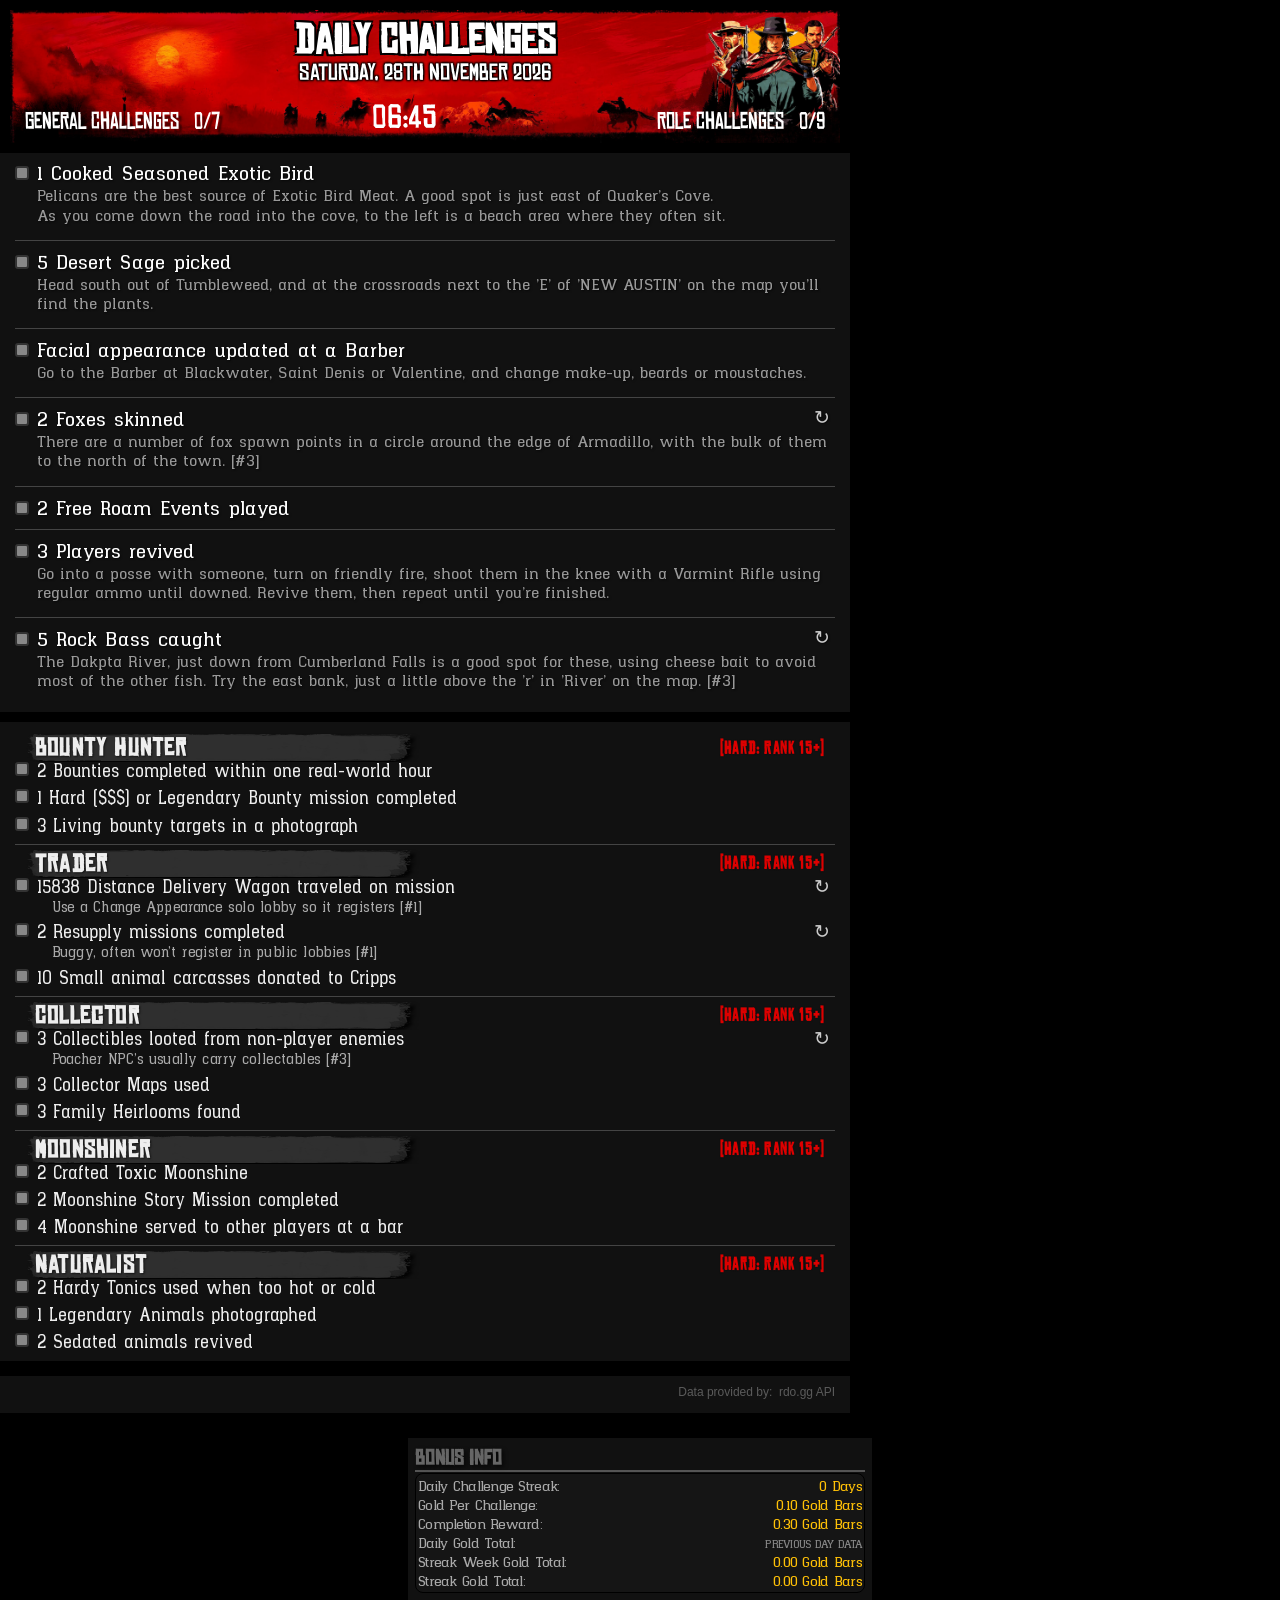
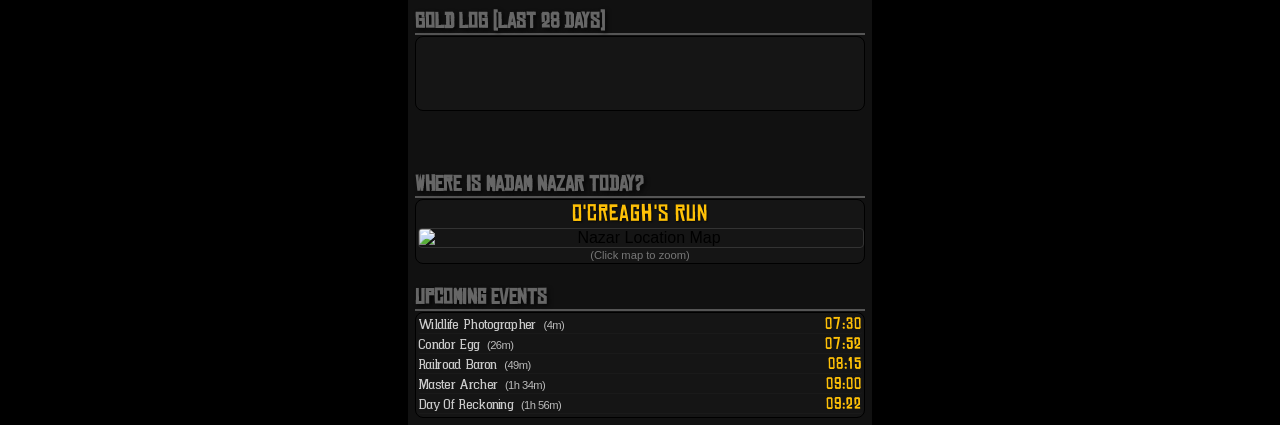
==== commit 2cfdd80c: "Auto-update RDO Dailies" ====
--- a/index.html
+++ b/index.html
@@ -17,7 +17,7 @@
                          style="position:absolute; top:0px; left:10px; width:50px; cursor:pointer;" />                    
                     <div class="banner-text-overlay">
                         <h1 class="banner-title">Daily Challenges</h1>
-                        <div class="banner-date">Friday, 27th November 2026</div>
+                        <div class="banner-date">Saturday, 28th November 2026</div>
                     </div>
                     <div class="challenge-counters">
                         <div>General Challenges <span id="general-counter">(0/7)</span></div>
@@ -34,45 +34,45 @@
         <div class="challenge" data-difficulty="None">
           <div style="display: flex; justify-content: space-between; align-items: flex-start; width: 100%; position: relative;">
             <label style="flex-grow: 1; margin-right: 15px;">
-              <input type="checkbox" class="challenge-checkbox" id="challenge_2026-11-27_4515158dd0abca41" />
-              <span class="challenge-text">Clothing style updated</span>
-            </label></div>
-          <div id="desc_challenge_2026-11-27_4515158dd0abca41" class="challenge-desc">You can just go to your wardrobe and change outfit for this to register.</div></div>
+              <input type="checkbox" class="challenge-checkbox" id="challenge_2026-11-28_eabfa247ef776f8c" />
+              <span class="challenge-text">1 Cooked Seasoned Exotic Bird</span>
+            </label></div>
+          <div id="desc_challenge_2026-11-28_eabfa247ef776f8c" class="challenge-desc">Pelicans are the best source of Exotic Bird Meat. A good spot is just east of Quaker's Cove.
+As you come down the road into the cove, to the left is a beach area where they often sit.</div></div>
 <hr class="thin-divider">
 
         <div class="challenge" data-difficulty="None">
           <div style="display: flex; justify-content: space-between; align-items: flex-start; width: 100%; position: relative;">
             <label style="flex-grow: 1; margin-right: 15px;">
-              <input type="checkbox" class="challenge-checkbox" id="challenge_2026-11-27_b1f36774561323db" />
-              <span class="challenge-text">Horse appearance updated</span>
-            </label></div>
-          <div id="desc_challenge_2026-11-27_b1f36774561323db" class="challenge-desc">You don't have to change your current horse, any of your stable will register.
-Try changing a tail or mane, using one of the free options.</div></div>
+              <input type="checkbox" class="challenge-checkbox" id="challenge_2026-11-28_47c54f9cc6a0899d" />
+              <span class="challenge-text">5 Desert Sage picked</span>
+            </label></div>
+          <div id="desc_challenge_2026-11-28_47c54f9cc6a0899d" class="challenge-desc">Head south out of Tumbleweed, and at the crossroads next to the 'E' of 'NEW AUSTIN' on the map you'll find the plants.</div></div>
 <hr class="thin-divider">
 
         <div class="challenge" data-difficulty="None">
           <div style="display: flex; justify-content: space-between; align-items: flex-start; width: 100%; position: relative;">
             <label style="flex-grow: 1; margin-right: 15px;">
-              <input type="checkbox" class="challenge-checkbox" id="challenge_2026-11-27_7e223138266915f9" />
-              <span class="challenge-text">Self portraits taken</span>
-            </label></div>
-</div>
+              <input type="checkbox" class="challenge-checkbox" id="challenge_2026-11-28_6d288573bf6db18a" />
+              <span class="challenge-text">Facial appearance updated at a Barber</span>
+            </label></div>
+          <div id="desc_challenge_2026-11-28_6d288573bf6db18a" class="challenge-desc">Go to the Barber at Blackwater, Saint Denis or Valentine, and change make-up, beards or moustaches.</div></div>
 <hr class="thin-divider">
 
         <div class="challenge" data-difficulty="None">
           <div style="display: flex; justify-content: space-between; align-items: flex-start; width: 100%; position: relative;">
             <label style="flex-grow: 1; margin-right: 15px;">
-              <input type="checkbox" class="challenge-checkbox" id="challenge_2026-11-27_cbccf8b0caa0c117" />
-              <span class="challenge-text">Visited a shop in Blackwater</span>
-            </label></div>
-</div>
+              <input type="checkbox" class="challenge-checkbox" id="challenge_2026-11-28_cfcd6c182714254a" />
+              <span class="challenge-text">2 Foxes skinned</span>
+            </label><span class="desc-cycle-btn" data-descs="[&quot;A good spot with a regular spawn is just north east of Emerald Station. Follow the railway line around the S-bend in the track, and you'll normally find one a few feet from the railway, by the T-Junction and the track to the little shack. [#1]&quot;, &quot;Try the western end of Big Valley, just around the 'W' of 'WEST ELIZABETH' on the map. [#2]&quot;, &quot;There are a number of fox spawn points in a circle around the edge of Armadillo, with the bulk of them to the north of the town. [#3]&quot;]" data-idx="2" data-target="desc_challenge_2026-11-28_cfcd6c182714254a" onclick="cycleDesc(event, this)" title="Cycle Description">↻</span></div>
+          <div id="desc_challenge_2026-11-28_cfcd6c182714254a" class="challenge-desc">There are a number of fox spawn points in a circle around the edge of Armadillo, with the bulk of them to the north of the town. [#3]</div></div>
 <hr class="thin-divider">
 
         <div class="challenge" data-difficulty="None">
           <div style="display: flex; justify-content: space-between; align-items: flex-start; width: 100%; position: relative;">
             <label style="flex-grow: 1; margin-right: 15px;">
-              <input type="checkbox" class="challenge-checkbox" id="challenge_2026-11-27_f6eeeebffb0404cc" />
-              <span class="challenge-text">Visited a shop in Rhodes</span>
+              <input type="checkbox" class="challenge-checkbox" id="challenge_2026-11-28_9ec9be53793fc90c" />
+              <span class="challenge-text">2 Free Roam Events played</span>
             </label></div>
 </div>
 <hr class="thin-divider">
@@ -80,19 +80,20 @@
         <div class="challenge" data-difficulty="None">
           <div style="display: flex; justify-content: space-between; align-items: flex-start; width: 100%; position: relative;">
             <label style="flex-grow: 1; margin-right: 15px;">
-              <input type="checkbox" class="challenge-checkbox" id="challenge_2026-11-27_bee6c70019415e25" />
-              <span class="challenge-text">Visited a shop in Saint Denis</span>
-            </label></div>
-</div>
+              <input type="checkbox" class="challenge-checkbox" id="challenge_2026-11-28_4bcad532621c6c52" />
+              <span class="challenge-text">3 Players revived</span>
+            </label></div>
+          <div id="desc_challenge_2026-11-28_4bcad532621c6c52" class="challenge-desc">Go into a posse with someone, turn on friendly fire, shoot them in the knee with a Varmint Rifle using
+regular ammo until downed. Revive them, then repeat until you’re finished.</div></div>
 <hr class="thin-divider">
 
         <div class="challenge" data-difficulty="None">
           <div style="display: flex; justify-content: space-between; align-items: flex-start; width: 100%; position: relative;">
             <label style="flex-grow: 1; margin-right: 15px;">
-              <input type="checkbox" class="challenge-checkbox" id="challenge_2026-11-27_c876e2900df580b0" />
-              <span class="challenge-text">1 Weapons customized</span>
-            </label></div>
-</div>
+              <input type="checkbox" class="challenge-checkbox" id="challenge_2026-11-28_af0d1beca413a169" />
+              <span class="challenge-text">5 Rock Bass caught</span>
+            </label><span class="desc-cycle-btn" data-descs="[&quot;Fast travel to Blackwater and fish from the wooden slipway under construction, where it slopes down\nto the water. Lake Don Julio is another decent spot. [#1]&quot;, &quot;Aurora Basin in Tall Trees is a decent place to fish for Rock Bass. Cheese bait is recommended but not essential. [#2]&quot;, &quot;The Dakpta River, just down from Cumberland Falls is a good spot for these, using cheese bait to avoid most of the other fish. Try the east bank, just a little above the 'r' in 'River' on the map. [#3]&quot;]" data-idx="2" data-target="desc_challenge_2026-11-28_af0d1beca413a169" onclick="cycleDesc(event, this)" title="Cycle Description">↻</span></div>
+          <div id="desc_challenge_2026-11-28_af0d1beca413a169" class="challenge-desc">The Dakpta River, just down from Cumberland Falls is a good spot for these, using cheese bait to avoid most of the other fish. Try the east bank, just a little above the 'r' in 'River' on the map. [#3]</div></div>
 
             </div>
         </div>
@@ -105,15 +106,15 @@
         <div class="role-challenge" data-difficulty="easy">
           <div style="display: flex; justify-content: space-between; align-items: flex-start; width: 100%; position: relative;">
             <label class="role-challenge-label" style="flex-grow: 1; margin-right: 15px;">
-              <input type="checkbox" class="challenge-checkbox" id="role-challenge_2026-11-27_7c140dc80ee8b55b" />
-              <span class="role-challenge-text">1 Bounty targets hogtied with a Reinforced Lasso</span>
-            </label></div>
-</div>
-
-        <div class="role-challenge" data-difficulty="easy">
-          <div style="display: flex; justify-content: space-between; align-items: flex-start; width: 100%; position: relative;">
-            <label class="role-challenge-label" style="flex-grow: 1; margin-right: 15px;">
-              <input type="checkbox" class="challenge-checkbox" id="role-challenge_2026-11-27_6a76260d214c5a5c" />
+              <input type="checkbox" class="challenge-checkbox" id="role-challenge_2026-11-28_bc7f35a336365f90" />
+              <span class="role-challenge-text">1 Bounties brought in from West Elizabeth posters</span>
+            </label></div>
+          <div id="desc_role-challenge_2026-11-28_bc7f35a336365f90" class="role-challenge-desc">Strawberry, Blackwater, Wallace Station, & Riggs Station</div></div>
+
+        <div class="role-challenge" data-difficulty="easy">
+          <div style="display: flex; justify-content: space-between; align-items: flex-start; width: 100%; position: relative;">
+            <label class="role-challenge-label" style="flex-grow: 1; margin-right: 15px;">
+              <input type="checkbox" class="challenge-checkbox" id="role-challenge_2026-11-28_6a76260d214c5a5c" />
               <span class="role-challenge-text">1 Bounty targets looted</span>
             </label></div>
 </div>
@@ -121,58 +122,58 @@
         <div class="role-challenge" data-difficulty="easy">
           <div style="display: flex; justify-content: space-between; align-items: flex-start; width: 100%; position: relative;">
             <label class="role-challenge-label" style="flex-grow: 1; margin-right: 15px;">
-              <input type="checkbox" class="challenge-checkbox" id="role-challenge_2026-11-27_54e09aee142745a5" />
-              <span class="role-challenge-text">1 Eagle Eye used to track a bounty target</span>
-            </label></div>
-          <div id="desc_role-challenge_2026-11-27_54e09aee142745a5" class="role-challenge-desc">Can shoot with tracking arrow and then track them</div></div>
-
-        <div class="role-challenge" data-difficulty="med">
-          <div style="display: flex; justify-content: space-between; align-items: flex-start; width: 100%; position: relative;">
-            <label class="role-challenge-label" style="flex-grow: 1; margin-right: 15px;">
-              <input type="checkbox" class="challenge-checkbox" id="role-challenge_2026-11-27_095bdbbecec412b0" />
-              <span class="role-challenge-text">2 Bounties brought in from Lemoyne posters</span>
-            </label></div>
-          <div id="desc_role-challenge_2026-11-27_095bdbbecec412b0" class="role-challenge-desc">Rhodes and Saint Denis</div></div>
-
-        <div class="role-challenge" data-difficulty="med">
-          <div style="display: flex; justify-content: space-between; align-items: flex-start; width: 100%; position: relative;">
-            <label class="role-challenge-label" style="flex-grow: 1; margin-right: 15px;">
-              <input type="checkbox" class="challenge-checkbox" id="role-challenge_2026-11-27_471491669632aa4d" />
-              <span class="role-challenge-text">2 Bounty targets looted</span>
-            </label></div>
-</div>
-
-        <div class="role-challenge" data-difficulty="med">
-          <div style="display: flex; justify-content: space-between; align-items: flex-start; width: 100%; position: relative;">
-            <label class="role-challenge-label" style="flex-grow: 1; margin-right: 15px;">
-              <input type="checkbox" class="challenge-checkbox" id="role-challenge_2026-11-27_ca1fa9508588e161" />
-              <span class="role-challenge-text">1 Bounty targets taken down with Bolas</span>
-            </label></div>
-</div>
-
-        <div class="role-challenge" data-difficulty="hard">
-          <div style="display: flex; justify-content: space-between; align-items: flex-start; width: 100%; position: relative;">
-            <label class="role-challenge-label" style="flex-grow: 1; margin-right: 15px;">
-              <input type="checkbox" class="challenge-checkbox" id="role-challenge_2026-11-27_4d1b4a5176eaec8f" />
-              <span class="role-challenge-text">3 Bounty targets brought in</span>
-            </label></div>
-</div>
-
-        <div class="role-challenge" data-difficulty="hard">
-          <div style="display: flex; justify-content: space-between; align-items: flex-start; width: 100%; position: relative;">
-            <label class="role-challenge-label" style="flex-grow: 1; margin-right: 15px;">
-              <input type="checkbox" class="challenge-checkbox" id="role-challenge_2026-11-27_9cf0553b25c3bc6d" />
-              <span class="role-challenge-text">2 Bounty targets taken down with Bolas</span>
-            </label></div>
-</div>
-
-        <div class="role-challenge" data-difficulty="hard">
-          <div style="display: flex; justify-content: space-between; align-items: flex-start; width: 100%; position: relative;">
-            <label class="role-challenge-label" style="flex-grow: 1; margin-right: 15px;">
-              <input type="checkbox" class="challenge-checkbox" id="role-challenge_2026-11-27_bed74dacf3ac8c33" />
-              <span class="role-challenge-text">3 Eagle Eye used to track a bounty target</span>
-            </label></div>
-          <div id="desc_role-challenge_2026-11-27_bed74dacf3ac8c33" class="role-challenge-desc">Can shoot with tracking arrow and then track them</div></div>
+              <input type="checkbox" class="challenge-checkbox" id="role-challenge_2026-11-28_d6921562d07f2b6e" />
+              <span class="role-challenge-text">1 Living bounty targets in a photograph</span>
+            </label></div>
+</div>
+
+        <div class="role-challenge" data-difficulty="med">
+          <div style="display: flex; justify-content: space-between; align-items: flex-start; width: 100%; position: relative;">
+            <label class="role-challenge-label" style="flex-grow: 1; margin-right: 15px;">
+              <input type="checkbox" class="challenge-checkbox" id="role-challenge_2026-11-28_13c571e0f28b5bfb" />
+              <span class="role-challenge-text">Bounty hunt completed with 4 min or more left</span>
+            </label></div>
+</div>
+
+        <div class="role-challenge" data-difficulty="med">
+          <div style="display: flex; justify-content: space-between; align-items: flex-start; width: 100%; position: relative;">
+            <label class="role-challenge-label" style="flex-grow: 1; margin-right: 15px;">
+              <input type="checkbox" class="challenge-checkbox" id="role-challenge_2026-11-28_0278ff2b0d677d01" />
+              <span class="role-challenge-text">2 Bounty targets brought in</span>
+            </label></div>
+</div>
+
+        <div class="role-challenge" data-difficulty="med">
+          <div style="display: flex; justify-content: space-between; align-items: flex-start; width: 100%; position: relative;">
+            <label class="role-challenge-label" style="flex-grow: 1; margin-right: 15px;">
+              <input type="checkbox" class="challenge-checkbox" id="role-challenge_2026-11-28_2f7434fb3fb8bfe9" />
+              <span class="role-challenge-text">2 Bounty targets lassoed from horseback</span>
+            </label><span class="desc-cycle-btn" data-descs="[&quot;Lasso the same target three times [#1]&quot;, &quot;You can lasso the same target over and over [#2]&quot;, &quot;Lasso, release, lasso, release, lasso the same target [#3]&quot;]" data-idx="2" data-target="desc_role-challenge_2026-11-28_2f7434fb3fb8bfe9" onclick="cycleDesc(event, this)" title="Cycle Description">↻</span></div>
+          <div id="desc_role-challenge_2026-11-28_2f7434fb3fb8bfe9" class="role-challenge-desc">Lasso, release, lasso, release, lasso the same target [#3]</div></div>
+
+        <div class="role-challenge" data-difficulty="hard">
+          <div style="display: flex; justify-content: space-between; align-items: flex-start; width: 100%; position: relative;">
+            <label class="role-challenge-label" style="flex-grow: 1; margin-right: 15px;">
+              <input type="checkbox" class="challenge-checkbox" id="role-challenge_2026-11-28_edd0762d5fecf97f" />
+              <span class="role-challenge-text">2 Bounties completed within one real-world hour</span>
+            </label></div>
+</div>
+
+        <div class="role-challenge" data-difficulty="hard">
+          <div style="display: flex; justify-content: space-between; align-items: flex-start; width: 100%; position: relative;">
+            <label class="role-challenge-label" style="flex-grow: 1; margin-right: 15px;">
+              <input type="checkbox" class="challenge-checkbox" id="role-challenge_2026-11-28_aac61ef1b09f3212" />
+              <span class="role-challenge-text">1 Hard ($$$) or Legendary Bounty mission completed</span>
+            </label></div>
+</div>
+
+        <div class="role-challenge" data-difficulty="hard">
+          <div style="display: flex; justify-content: space-between; align-items: flex-start; width: 100%; position: relative;">
+            <label class="role-challenge-label" style="flex-grow: 1; margin-right: 15px;">
+              <input type="checkbox" class="challenge-checkbox" id="role-challenge_2026-11-28_8dccf182f1e77989" />
+              <span class="role-challenge-text">3 Living bounty targets in a photograph</span>
+            </label></div>
+</div>
 </div>
 <hr class="thin-divider" />
 <div class="role-container">
@@ -181,75 +182,74 @@
         <div class="role-challenge" data-difficulty="easy">
           <div style="display: flex; justify-content: space-between; align-items: flex-start; width: 100%; position: relative;">
             <label class="role-challenge-label" style="flex-grow: 1; margin-right: 15px;">
-              <input type="checkbox" class="challenge-checkbox" id="role-challenge_2026-11-27_a5f40489e673a5fb" />
-              <span class="role-challenge-text">1 Goods sold to local buyer</span>
-            </label></div>
-</div>
-
-        <div class="role-challenge" data-difficulty="easy">
-          <div style="display: flex; justify-content: space-between; align-items: flex-start; width: 100%; position: relative;">
-            <label class="role-challenge-label" style="flex-grow: 1; margin-right: 15px;">
-              <input type="checkbox" class="challenge-checkbox" id="role-challenge_2026-11-27_9c5204c7a9cfaa79" />
-              <span class="role-challenge-text">High Quality Camp Stew recipes completed</span>
-            </label></div>
-</div>
-
-        <div class="role-challenge" data-difficulty="easy">
-          <div style="display: flex; justify-content: space-between; align-items: flex-start; width: 100%; position: relative;">
-            <label class="role-challenge-label" style="flex-grow: 1; margin-right: 15px;">
-              <input type="checkbox" class="challenge-checkbox" id="role-challenge_2026-11-27_b512f6595eae9a32" />
-              <span class="role-challenge-text">$50.00 Money made from trading</span>
-            </label></div>
-</div>
-
-        <div class="role-challenge" data-difficulty="med">
-          <div style="display: flex; justify-content: space-between; align-items: flex-start; width: 100%; position: relative;">
-            <label class="role-challenge-label" style="flex-grow: 1; margin-right: 15px;">
-              <input type="checkbox" class="challenge-checkbox" id="role-challenge_2026-11-27_a5f146bb2bfbc47c" />
-              <span class="role-challenge-text">10 Carcasses donated within 10 minutes</span>
-            </label></div>
-</div>
-
-        <div class="role-challenge" data-difficulty="med">
-          <div style="display: flex; justify-content: space-between; align-items: flex-start; width: 100%; position: relative;">
-            <label class="role-challenge-label" style="flex-grow: 1; margin-right: 15px;">
-              <input type="checkbox" class="challenge-checkbox" id="role-challenge_2026-11-27_73fcf139b8fc40c3" />
-              <span class="role-challenge-text">2 Goods sold to local buyer</span>
-            </label></div>
-</div>
-
-        <div class="role-challenge" data-difficulty="med">
-          <div style="display: flex; justify-content: space-between; align-items: flex-start; width: 100%; position: relative;">
-            <label class="role-challenge-label" style="flex-grow: 1; margin-right: 15px;">
-              <input type="checkbox" class="challenge-checkbox" id="role-challenge_2026-11-27_c83ce9a8299ee053" />
-              <span class="role-challenge-text">1 Resupply completed with 4 mins left</span>
-            </label></div>
-</div>
-
-        <div class="role-challenge" data-difficulty="hard">
-          <div style="display: flex; justify-content: space-between; align-items: flex-start; width: 100%; position: relative;">
-            <label class="role-challenge-label" style="flex-grow: 1; margin-right: 15px;">
-              <input type="checkbox" class="challenge-checkbox" id="role-challenge_2026-11-27_a54ddaa847862b1b" />
-              <span class="role-challenge-text">2 Goods sold to distant buyer</span>
-            </label></div>
-</div>
-
-        <div class="role-challenge" data-difficulty="hard">
-          <div style="display: flex; justify-content: space-between; align-items: flex-start; width: 100%; position: relative;">
-            <label class="role-challenge-label" style="flex-grow: 1; margin-right: 15px;">
-              <input type="checkbox" class="challenge-checkbox" id="role-challenge_2026-11-27_e2fc25cd87a58806" />
-              <span class="role-challenge-text">6 Large animal carcasses donated to Cripps</span>
-            </label></div>
-          <div id="desc_role-challenge_2026-11-27_e2fc25cd87a58806" class="role-challenge-desc">Deer, Pronghorn, Bighorn Ram, Panther, Cougar, Wolf</div></div>
-
-        <div class="role-challenge" data-difficulty="hard">
-          <div style="display: flex; justify-content: space-between; align-items: flex-start; width: 100%; position: relative;">
-            <label class="role-challenge-label" style="flex-grow: 1; margin-right: 15px;">
-              <input type="checkbox" class="challenge-checkbox" id="role-challenge_2026-11-27_f584c6c3976ff8a7" />
-              <span class="role-challenge-text">7 Medium animal carcasses donated to Cripps</span>
-            </label></div>
-          <div id="desc_role-challenge_2026-11-27_f584c6c3976ff8a7" class="role-challenge-desc">Emerald Ranch, for sheep, turkeys, & foxes.
-Racoons, Geese, Cranes, Herons, & Pelicans</div></div>
+              <input type="checkbox" class="challenge-checkbox" id="role-challenge_2026-11-28_30cdbf75eaa0b789" />
+              <span class="role-challenge-text">5 Donations to Cripps</span>
+            </label></div>
+</div>
+
+        <div class="role-challenge" data-difficulty="easy">
+          <div style="display: flex; justify-content: space-between; align-items: flex-start; width: 100%; position: relative;">
+            <label class="role-challenge-label" style="flex-grow: 1; margin-right: 15px;">
+              <input type="checkbox" class="challenge-checkbox" id="role-challenge_2026-11-28_3f94319b7b442020" />
+              <span class="role-challenge-text">Goods sold to distant buyer</span>
+            </label></div>
+</div>
+
+        <div class="role-challenge" data-difficulty="easy">
+          <div style="display: flex; justify-content: space-between; align-items: flex-start; width: 100%; position: relative;">
+            <label class="role-challenge-label" style="flex-grow: 1; margin-right: 15px;">
+              <input type="checkbox" class="challenge-checkbox" id="role-challenge_2026-11-28_ca28dcbb25fc64e7" />
+              <span class="role-challenge-text">1 Resupply completed with 3 mins left</span>
+            </label></div>
+</div>
+
+        <div class="role-challenge" data-difficulty="med">
+          <div style="display: flex; justify-content: space-between; align-items: flex-start; width: 100%; position: relative;">
+            <label class="role-challenge-label" style="flex-grow: 1; margin-right: 15px;">
+              <input type="checkbox" class="challenge-checkbox" id="role-challenge_2026-11-28_7dd7bfd6fa785588" />
+              <span class="role-challenge-text">2 Camp Stews eaten</span>
+            </label></div>
+</div>
+
+        <div class="role-challenge" data-difficulty="med">
+          <div style="display: flex; justify-content: space-between; align-items: flex-start; width: 100%; position: relative;">
+            <label class="role-challenge-label" style="flex-grow: 1; margin-right: 15px;">
+              <input type="checkbox" class="challenge-checkbox" id="role-challenge_2026-11-28_04b4bb74b06bffc6" />
+              <span class="role-challenge-text">10559 Distance Delivery Wagon traveled on mission</span>
+            </label><span class="desc-cycle-btn" data-descs="[&quot;Use a Change Appearance solo lobby so it registers [#1]&quot;, &quot;Check challenge total is updating as you set off [#2]&quot;, &quot;Solo lobbies more reliable, check counter at start [#3]&quot;]" data-idx="0" data-target="desc_role-challenge_2026-11-28_04b4bb74b06bffc6" onclick="cycleDesc(event, this)" title="Cycle Description">↻</span></div>
+          <div id="desc_role-challenge_2026-11-28_04b4bb74b06bffc6" class="role-challenge-desc">Use a Change Appearance solo lobby so it registers [#1]</div></div>
+
+        <div class="role-challenge" data-difficulty="med">
+          <div style="display: flex; justify-content: space-between; align-items: flex-start; width: 100%; position: relative;">
+            <label class="role-challenge-label" style="flex-grow: 1; margin-right: 15px;">
+              <input type="checkbox" class="challenge-checkbox" id="role-challenge_2026-11-28_17b20f9106a44b29" />
+              <span class="role-challenge-text">1 Superior Quality Camp Stew recipes completed</span>
+            </label></div>
+</div>
+
+        <div class="role-challenge" data-difficulty="hard">
+          <div style="display: flex; justify-content: space-between; align-items: flex-start; width: 100%; position: relative;">
+            <label class="role-challenge-label" style="flex-grow: 1; margin-right: 15px;">
+              <input type="checkbox" class="challenge-checkbox" id="role-challenge_2026-11-28_557dce4124d165b0" />
+              <span class="role-challenge-text">15838 Distance Delivery Wagon traveled on mission</span>
+            </label><span class="desc-cycle-btn" data-descs="[&quot;Use a Change Appearance solo lobby so it registers [#1]&quot;, &quot;Check challenge total is updating as you set off [#2]&quot;, &quot;Solo lobbies more reliable, check counter at start [#3]&quot;]" data-idx="0" data-target="desc_role-challenge_2026-11-28_557dce4124d165b0" onclick="cycleDesc(event, this)" title="Cycle Description">↻</span></div>
+          <div id="desc_role-challenge_2026-11-28_557dce4124d165b0" class="role-challenge-desc">Use a Change Appearance solo lobby so it registers [#1]</div></div>
+
+        <div class="role-challenge" data-difficulty="hard">
+          <div style="display: flex; justify-content: space-between; align-items: flex-start; width: 100%; position: relative;">
+            <label class="role-challenge-label" style="flex-grow: 1; margin-right: 15px;">
+              <input type="checkbox" class="challenge-checkbox" id="role-challenge_2026-11-28_64c9ecc0da996a74" />
+              <span class="role-challenge-text">2 Resupply missions completed</span>
+            </label><span class="desc-cycle-btn" data-descs="[&quot;Buggy, often won't register in public lobbies [#1]&quot;, &quot;Best to be in a solo lobby so it registers [#2]&quot;]" data-idx="0" data-target="desc_role-challenge_2026-11-28_64c9ecc0da996a74" onclick="cycleDesc(event, this)" title="Cycle Description">↻</span></div>
+          <div id="desc_role-challenge_2026-11-28_64c9ecc0da996a74" class="role-challenge-desc">Buggy, often won't register in public lobbies [#1]</div></div>
+
+        <div class="role-challenge" data-difficulty="hard">
+          <div style="display: flex; justify-content: space-between; align-items: flex-start; width: 100%; position: relative;">
+            <label class="role-challenge-label" style="flex-grow: 1; margin-right: 15px;">
+              <input type="checkbox" class="challenge-checkbox" id="role-challenge_2026-11-28_24c423f98a62e788" />
+              <span class="role-challenge-text">10 Small animal carcasses donated to Cripps</span>
+            </label></div>
+</div>
 </div>
 <hr class="thin-divider" />
 <div class="role-container">
@@ -258,72 +258,72 @@
         <div class="role-challenge" data-difficulty="easy">
           <div style="display: flex; justify-content: space-between; align-items: flex-start; width: 100%; position: relative;">
             <label class="role-challenge-label" style="flex-grow: 1; margin-right: 15px;">
-              <input type="checkbox" class="challenge-checkbox" id="role-challenge_2026-11-27_af78eab5de3bd9a2" />
-              <span class="role-challenge-text">1 American Wild Flowers found</span>
-            </label></div>
-</div>
-
-        <div class="role-challenge" data-difficulty="easy">
-          <div style="display: flex; justify-content: space-between; align-items: flex-start; width: 100%; position: relative;">
-            <label class="role-challenge-label" style="flex-grow: 1; margin-right: 15px;">
-              <input type="checkbox" class="challenge-checkbox" id="role-challenge_2026-11-27_0f439d76db88f688" />
-              <span class="role-challenge-text">2 Collectibles collected</span>
-            </label></div>
-</div>
-
-        <div class="role-challenge" data-difficulty="easy">
-          <div style="display: flex; justify-content: space-between; align-items: flex-start; width: 100%; position: relative;">
-            <label class="role-challenge-label" style="flex-grow: 1; margin-right: 15px;">
-              <input type="checkbox" class="challenge-checkbox" id="role-challenge_2026-11-27_22cc5639eda6d34f" />
-              <span class="role-challenge-text">1 Collector Maps used</span>
-            </label></div>
-</div>
-
-        <div class="role-challenge" data-difficulty="med">
-          <div style="display: flex; justify-content: space-between; align-items: flex-start; width: 100%; position: relative;">
-            <label class="role-challenge-label" style="flex-grow: 1; margin-right: 15px;">
-              <input type="checkbox" class="challenge-checkbox" id="role-challenge_2026-11-27_252f1521de290e2e" />
-              <span class="role-challenge-text">2 American Wild Flowers found</span>
-            </label></div>
-</div>
-
-        <div class="role-challenge" data-difficulty="med">
-          <div style="display: flex; justify-content: space-between; align-items: flex-start; width: 100%; position: relative;">
-            <label class="role-challenge-label" style="flex-grow: 1; margin-right: 15px;">
-              <input type="checkbox" class="challenge-checkbox" id="role-challenge_2026-11-27_2fe014c782337625" />
-              <span class="role-challenge-text">2 Antique Alcohol Bottles found</span>
-            </label></div>
-</div>
-
-        <div class="role-challenge" data-difficulty="med">
-          <div style="display: flex; justify-content: space-between; align-items: flex-start; width: 100%; position: relative;">
-            <label class="role-challenge-label" style="flex-grow: 1; margin-right: 15px;">
-              <input type="checkbox" class="challenge-checkbox" id="role-challenge_2026-11-27_7f6e662324122c98" />
-              <span class="role-challenge-text">4 Collectibles collected</span>
-            </label></div>
-</div>
-
-        <div class="role-challenge" data-difficulty="hard">
-          <div style="display: flex; justify-content: space-between; align-items: flex-start; width: 100%; position: relative;">
-            <label class="role-challenge-label" style="flex-grow: 1; margin-right: 15px;">
-              <input type="checkbox" class="challenge-checkbox" id="role-challenge_2026-11-27_31c73b6630729e40" />
+              <input type="checkbox" class="challenge-checkbox" id="role-challenge_2026-11-28_31c73b6630729e40" />
               <span class="role-challenge-text">1 Antique Alcohol drunk</span>
             </label></div>
 </div>
 
-        <div class="role-challenge" data-difficulty="hard">
-          <div style="display: flex; justify-content: space-between; align-items: flex-start; width: 100%; position: relative;">
-            <label class="role-challenge-label" style="flex-grow: 1; margin-right: 15px;">
-              <input type="checkbox" class="challenge-checkbox" id="role-challenge_2026-11-27_8a6d4dcb3a5f57bb" />
-              <span class="role-challenge-text">5 Bird Eggs found</span>
-            </label><span class="desc-cycle-btn" data-descs="[&quot;Keep less than 5 duck eggs in your satchel, and you can then pick 5 of them at once [#1]&quot;, &quot;You can pick up to 5 duck eggs in one go [#2]&quot;, &quot;Carry 5 duck eggs, and you can then pick another 5 [#3]&quot;, &quot;Duck, goose or loon eggs can be collected in multiples [#4]&quot;]" data-idx="3" data-target="desc_role-challenge_2026-11-27_8a6d4dcb3a5f57bb" onclick="cycleDesc(event, this)" title="Cycle Description">↻</span></div>
-          <div id="desc_role-challenge_2026-11-27_8a6d4dcb3a5f57bb" class="role-challenge-desc">Duck, goose or loon eggs can be collected in multiples [#4]</div></div>
-
-        <div class="role-challenge" data-difficulty="hard">
-          <div style="display: flex; justify-content: space-between; align-items: flex-start; width: 100%; position: relative;">
-            <label class="role-challenge-label" style="flex-grow: 1; margin-right: 15px;">
-              <input type="checkbox" class="challenge-checkbox" id="role-challenge_2026-11-27_97b28daff39dbff5" />
+        <div class="role-challenge" data-difficulty="easy">
+          <div style="display: flex; justify-content: space-between; align-items: flex-start; width: 100%; position: relative;">
+            <label class="role-challenge-label" style="flex-grow: 1; margin-right: 15px;">
+              <input type="checkbox" class="challenge-checkbox" id="role-challenge_2026-11-28_fca3179b205c0671" />
+              <span class="role-challenge-text">1 Arrowheads found</span>
+            </label></div>
+</div>
+
+        <div class="role-challenge" data-difficulty="easy">
+          <div style="display: flex; justify-content: space-between; align-items: flex-start; width: 100%; position: relative;">
+            <label class="role-challenge-label" style="flex-grow: 1; margin-right: 15px;">
+              <input type="checkbox" class="challenge-checkbox" id="role-challenge_2026-11-28_400b97ffcd828b1c" />
+              <span class="role-challenge-text">1 Lost Jewelry found</span>
+            </label></div>
+</div>
+
+        <div class="role-challenge" data-difficulty="med">
+          <div style="display: flex; justify-content: space-between; align-items: flex-start; width: 100%; position: relative;">
+            <label class="role-challenge-label" style="flex-grow: 1; margin-right: 15px;">
+              <input type="checkbox" class="challenge-checkbox" id="role-challenge_2026-11-28_2cbde4a278703e2b" />
+              <span class="role-challenge-text">1 Collectibles found with a Metal Detector</span>
+            </label></div>
+</div>
+
+        <div class="role-challenge" data-difficulty="med">
+          <div style="display: flex; justify-content: space-between; align-items: flex-start; width: 100%; position: relative;">
+            <label class="role-challenge-label" style="flex-grow: 1; margin-right: 15px;">
+              <input type="checkbox" class="challenge-checkbox" id="role-challenge_2026-11-28_547e5ac1600566e6" />
+              <span class="role-challenge-text">2 Collectibles sold to Madam Nazar</span>
+            </label></div>
+</div>
+
+        <div class="role-challenge" data-difficulty="med">
+          <div style="display: flex; justify-content: space-between; align-items: flex-start; width: 100%; position: relative;">
+            <label class="role-challenge-label" style="flex-grow: 1; margin-right: 15px;">
+              <input type="checkbox" class="challenge-checkbox" id="role-challenge_2026-11-28_058a7b03b7913562" />
+              <span class="role-challenge-text">2 Fossils found</span>
+            </label></div>
+</div>
+
+        <div class="role-challenge" data-difficulty="hard">
+          <div style="display: flex; justify-content: space-between; align-items: flex-start; width: 100%; position: relative;">
+            <label class="role-challenge-label" style="flex-grow: 1; margin-right: 15px;">
+              <input type="checkbox" class="challenge-checkbox" id="role-challenge_2026-11-28_0d3676a724b3c197" />
+              <span class="role-challenge-text">3 Collectibles looted from non-player enemies</span>
+            </label><span class="desc-cycle-btn" data-descs="[&quot;Gold Teeth count for this [#1]&quot;, &quot;Moonshiner roadblock NPC's usually carry alchohol [#2]&quot;, &quot;Poacher NPC's usually carry collectables [#3]&quot;, &quot;Trade run end fight NPC's often have some [#4]&quot;]" data-idx="2" data-target="desc_role-challenge_2026-11-28_0d3676a724b3c197" onclick="cycleDesc(event, this)" title="Cycle Description">↻</span></div>
+          <div id="desc_role-challenge_2026-11-28_0d3676a724b3c197" class="role-challenge-desc">Poacher NPC's usually carry collectables [#3]</div></div>
+
+        <div class="role-challenge" data-difficulty="hard">
+          <div style="display: flex; justify-content: space-between; align-items: flex-start; width: 100%; position: relative;">
+            <label class="role-challenge-label" style="flex-grow: 1; margin-right: 15px;">
+              <input type="checkbox" class="challenge-checkbox" id="role-challenge_2026-11-28_97b28daff39dbff5" />
               <span class="role-challenge-text">3 Collector Maps used</span>
+            </label></div>
+</div>
+
+        <div class="role-challenge" data-difficulty="hard">
+          <div style="display: flex; justify-content: space-between; align-items: flex-start; width: 100%; position: relative;">
+            <label class="role-challenge-label" style="flex-grow: 1; margin-right: 15px;">
+              <input type="checkbox" class="challenge-checkbox" id="role-challenge_2026-11-28_9e5b72f6a24b7d39" />
+              <span class="role-challenge-text">3 Family Heirlooms found</span>
             </label></div>
 </div>
 </div>
@@ -334,55 +334,55 @@
         <div class="role-challenge" data-difficulty="easy">
           <div style="display: flex; justify-content: space-between; align-items: flex-start; width: 100%; position: relative;">
             <label class="role-challenge-label" style="flex-grow: 1; margin-right: 15px;">
-              <input type="checkbox" class="challenge-checkbox" id="role-challenge_2026-11-27_119b104a967e8b9d" />
-              <span class="role-challenge-text">Completed regular or better moonshine recipe</span>
-            </label></div>
-</div>
-
-        <div class="role-challenge" data-difficulty="easy">
-          <div style="display: flex; justify-content: space-between; align-items: flex-start; width: 100%; position: relative;">
-            <label class="role-challenge-label" style="flex-grow: 1; margin-right: 15px;">
-              <input type="checkbox" class="challenge-checkbox" id="role-challenge_2026-11-27_f86d8cb4d98186fd" />
-              <span class="role-challenge-text">Drank own weak or higher strength moonshine</span>
-            </label></div>
-</div>
-
-        <div class="role-challenge" data-difficulty="easy">
-          <div style="display: flex; justify-content: space-between; align-items: flex-start; width: 100%; position: relative;">
-            <label class="role-challenge-label" style="flex-grow: 1; margin-right: 15px;">
-              <input type="checkbox" class="challenge-checkbox" id="role-challenge_2026-11-27_55932db38da20773" />
-              <span class="role-challenge-text">1 Moonshine served to other players at a bar</span>
-            </label></div>
-</div>
-
-        <div class="role-challenge" data-difficulty="med">
-          <div style="display: flex; justify-content: space-between; align-items: flex-start; width: 100%; position: relative;">
-            <label class="role-challenge-label" style="flex-grow: 1; margin-right: 15px;">
-              <input type="checkbox" class="challenge-checkbox" id="role-challenge_2026-11-27_7c1fd384380f9df6" />
-              <span class="role-challenge-text">$100.00 Money made from moonshine sold</span>
-            </label></div>
-</div>
-
-        <div class="role-challenge" data-difficulty="med">
-          <div style="display: flex; justify-content: space-between; align-items: flex-start; width: 100%; position: relative;">
-            <label class="role-challenge-label" style="flex-grow: 1; margin-right: 15px;">
-              <input type="checkbox" class="challenge-checkbox" id="role-challenge_2026-11-27_8f895dc71bc9e233" />
+              <input type="checkbox" class="challenge-checkbox" id="role-challenge_2026-11-28_b922faf42e9c14e1" />
+              <span class="role-challenge-text">Moonshine Bar - Changed décor</span>
+            </label></div>
+</div>
+
+        <div class="role-challenge" data-difficulty="easy">
+          <div style="display: flex; justify-content: space-between; align-items: flex-start; width: 100%; position: relative;">
+            <label class="role-challenge-label" style="flex-grow: 1; margin-right: 15px;">
+              <input type="checkbox" class="challenge-checkbox" id="role-challenge_2026-11-28_8f895dc71bc9e233" />
               <span class="role-challenge-text">1 Moonshine Story Mission completed</span>
             </label></div>
 </div>
 
-        <div class="role-challenge" data-difficulty="med">
-          <div style="display: flex; justify-content: space-between; align-items: flex-start; width: 100%; position: relative;">
-            <label class="role-challenge-label" style="flex-grow: 1; margin-right: 15px;">
-              <input type="checkbox" class="challenge-checkbox" id="role-challenge_2026-11-27_66cc98364bc46727" />
-              <span class="role-challenge-text">Played with a band for 1 min</span>
-            </label></div>
-</div>
-
-        <div class="role-challenge" data-difficulty="hard">
-          <div style="display: flex; justify-content: space-between; align-items: flex-start; width: 100%; position: relative;">
-            <label class="role-challenge-label" style="flex-grow: 1; margin-right: 15px;">
-              <input type="checkbox" class="challenge-checkbox" id="role-challenge_2026-11-27_bf63086bf4d7da82" />
+        <div class="role-challenge" data-difficulty="easy">
+          <div style="display: flex; justify-content: space-between; align-items: flex-start; width: 100%; position: relative;">
+            <label class="role-challenge-label" style="flex-grow: 1; margin-right: 15px;">
+              <input type="checkbox" class="challenge-checkbox" id="role-challenge_2026-11-28_edb53ecaa26a1f6b" />
+              <span class="role-challenge-text">Moonshine sold with at least 10 bottles intact</span>
+            </label></div>
+</div>
+
+        <div class="role-challenge" data-difficulty="med">
+          <div style="display: flex; justify-content: space-between; align-items: flex-start; width: 100%; position: relative;">
+            <label class="role-challenge-label" style="flex-grow: 1; margin-right: 15px;">
+              <input type="checkbox" class="challenge-checkbox" id="role-challenge_2026-11-28_0a71c46eada42c8f" />
+              <span class="role-challenge-text">Crafted Toxic Moonshine</span>
+            </label></div>
+</div>
+
+        <div class="role-challenge" data-difficulty="med">
+          <div style="display: flex; justify-content: space-between; align-items: flex-start; width: 100%; position: relative;">
+            <label class="role-challenge-label" style="flex-grow: 1; margin-right: 15px;">
+              <input type="checkbox" class="challenge-checkbox" id="role-challenge_2026-11-28_2bf1e0a412b2d5ca" />
+              <span class="role-challenge-text">Drank own average or higher strength moonshine</span>
+            </label></div>
+</div>
+
+        <div class="role-challenge" data-difficulty="med">
+          <div style="display: flex; justify-content: space-between; align-items: flex-start; width: 100%; position: relative;">
+            <label class="role-challenge-label" style="flex-grow: 1; margin-right: 15px;">
+              <input type="checkbox" class="challenge-checkbox" id="role-challenge_2026-11-28_8f895dc71bc9e233" />
+              <span class="role-challenge-text">1 Moonshine Story Mission completed</span>
+            </label></div>
+</div>
+
+        <div class="role-challenge" data-difficulty="hard">
+          <div style="display: flex; justify-content: space-between; align-items: flex-start; width: 100%; position: relative;">
+            <label class="role-challenge-label" style="flex-grow: 1; margin-right: 15px;">
+              <input type="checkbox" class="challenge-checkbox" id="role-challenge_2026-11-28_bf63086bf4d7da82" />
               <span class="role-challenge-text">2 Crafted Toxic Moonshine</span>
             </label></div>
 </div>
@@ -390,16 +390,16 @@
         <div class="role-challenge" data-difficulty="hard">
           <div style="display: flex; justify-content: space-between; align-items: flex-start; width: 100%; position: relative;">
             <label class="role-challenge-label" style="flex-grow: 1; margin-right: 15px;">
-              <input type="checkbox" class="challenge-checkbox" id="role-challenge_2026-11-27_e038419111804667" />
-              <span class="role-challenge-text">4827 Distance Moonshine Wagon traveled on mission</span>
-            </label></div>
-</div>
-
-        <div class="role-challenge" data-difficulty="hard">
-          <div style="display: flex; justify-content: space-between; align-items: flex-start; width: 100%; position: relative;">
-            <label class="role-challenge-label" style="flex-grow: 1; margin-right: 15px;">
-              <input type="checkbox" class="challenge-checkbox" id="role-challenge_2026-11-27_95f296355ab8a02f" />
-              <span class="role-challenge-text">2 Moonshine Bar - Danced for 2 mins</span>
+              <input type="checkbox" class="challenge-checkbox" id="role-challenge_2026-11-28_0b81da59c5133188" />
+              <span class="role-challenge-text">2 Moonshine Story Mission completed</span>
+            </label></div>
+</div>
+
+        <div class="role-challenge" data-difficulty="hard">
+          <div style="display: flex; justify-content: space-between; align-items: flex-start; width: 100%; position: relative;">
+            <label class="role-challenge-label" style="flex-grow: 1; margin-right: 15px;">
+              <input type="checkbox" class="challenge-checkbox" id="role-challenge_2026-11-28_0d7fa226032602eb" />
+              <span class="role-challenge-text">4 Moonshine served to other players at a bar</span>
             </label></div>
 </div>
 </div>
@@ -410,7 +410,7 @@
         <div class="role-challenge" data-difficulty="easy">
           <div style="display: flex; justify-content: space-between; align-items: flex-start; width: 100%; position: relative;">
             <label class="role-challenge-label" style="flex-grow: 1; margin-right: 15px;">
-              <input type="checkbox" class="challenge-checkbox" id="role-challenge_2026-11-27_a04f5ec0bd736c6b" />
+              <input type="checkbox" class="challenge-checkbox" id="role-challenge_2026-11-28_a04f5ec0bd736c6b" />
               <span class="role-challenge-text">1 Blending Tonics crafted or used</span>
             </label></div>
 </div>
@@ -418,7 +418,7 @@
         <div class="role-challenge" data-difficulty="easy">
           <div style="display: flex; justify-content: space-between; align-items: flex-start; width: 100%; position: relative;">
             <label class="role-challenge-label" style="flex-grow: 1; margin-right: 15px;">
-              <input type="checkbox" class="challenge-checkbox" id="role-challenge_2026-11-27_cf51af02d7363d67" />
+              <input type="checkbox" class="challenge-checkbox" id="role-challenge_2026-11-28_cf51af02d7363d67" />
               <span class="role-challenge-text">Don't kill an animal for 12 game hours</span>
             </label></div>
 </div>
@@ -426,7 +426,7 @@
         <div class="role-challenge" data-difficulty="easy">
           <div style="display: flex; justify-content: space-between; align-items: flex-start; width: 100%; position: relative;">
             <label class="role-challenge-label" style="flex-grow: 1; margin-right: 15px;">
-              <input type="checkbox" class="challenge-checkbox" id="role-challenge_2026-11-27_284a4be7f5835d48" />
+              <input type="checkbox" class="challenge-checkbox" id="role-challenge_2026-11-28_284a4be7f5835d48" />
               <span class="role-challenge-text">1 Legendary Animals photographed</span>
             </label></div>
 </div>
@@ -434,48 +434,48 @@
         <div class="role-challenge" data-difficulty="med">
           <div style="display: flex; justify-content: space-between; align-items: flex-start; width: 100%; position: relative;">
             <label class="role-challenge-label" style="flex-grow: 1; margin-right: 15px;">
-              <input type="checkbox" class="challenge-checkbox" id="role-challenge_2026-11-27_780f4b91650f4e33" />
+              <input type="checkbox" class="challenge-checkbox" id="role-challenge_2026-11-28_a04f5ec0bd736c6b" />
+              <span class="role-challenge-text">1 Blending Tonics crafted or used</span>
+            </label></div>
+</div>
+
+        <div class="role-challenge" data-difficulty="med">
+          <div style="display: flex; justify-content: space-between; align-items: flex-start; width: 100%; position: relative;">
+            <label class="role-challenge-label" style="flex-grow: 1; margin-right: 15px;">
+              <input type="checkbox" class="challenge-checkbox" id="role-challenge_2026-11-28_c3e539a86cd5b9ff" />
+              <span class="role-challenge-text">5 Crafted or cooked at Wilderness Camp</span>
+            </label></div>
+</div>
+
+        <div class="role-challenge" data-difficulty="med">
+          <div style="display: flex; justify-content: space-between; align-items: flex-start; width: 100%; position: relative;">
+            <label class="role-challenge-label" style="flex-grow: 1; margin-right: 15px;">
+              <input type="checkbox" class="challenge-checkbox" id="role-challenge_2026-11-28_780f4b91650f4e33" />
               <span class="role-challenge-text">Don't kill an animal for 18 game hours</span>
             </label></div>
 </div>
 
-        <div class="role-challenge" data-difficulty="med">
-          <div style="display: flex; justify-content: space-between; align-items: flex-start; width: 100%; position: relative;">
-            <label class="role-challenge-label" style="flex-grow: 1; margin-right: 15px;">
-              <input type="checkbox" class="challenge-checkbox" id="role-challenge_2026-11-27_221236541d4abf9a" />
-              <span class="role-challenge-text">1 Hardy Tonics used when too hot or cold</span>
-            </label></div>
-</div>
-
-        <div class="role-challenge" data-difficulty="med">
-          <div style="display: flex; justify-content: space-between; align-items: flex-start; width: 100%; position: relative;">
-            <label class="role-challenge-label" style="flex-grow: 1; margin-right: 15px;">
-              <input type="checkbox" class="challenge-checkbox" id="role-challenge_2026-11-27_f9c3c5a2a3a7658a" />
-              <span class="role-challenge-text">1 Sedated animals revived</span>
-            </label></div>
-</div>
-
-        <div class="role-challenge" data-difficulty="hard">
-          <div style="display: flex; justify-content: space-between; align-items: flex-start; width: 100%; position: relative;">
-            <label class="role-challenge-label" style="flex-grow: 1; margin-right: 15px;">
-              <input type="checkbox" class="challenge-checkbox" id="role-challenge_2026-11-27_6cdbce1b8ac129af" />
-              <span class="role-challenge-text">2 Blending Tonics crafted or used</span>
-            </label></div>
-</div>
-
-        <div class="role-challenge" data-difficulty="hard">
-          <div style="display: flex; justify-content: space-between; align-items: flex-start; width: 100%; position: relative;">
-            <label class="role-challenge-label" style="flex-grow: 1; margin-right: 15px;">
-              <input type="checkbox" class="challenge-checkbox" id="role-challenge_2026-11-27_9c900a7864af7125" />
-              <span class="role-challenge-text">7 Crafted or cooked at Wilderness Camp</span>
-            </label></div>
-</div>
-
-        <div class="role-challenge" data-difficulty="hard">
-          <div style="display: flex; justify-content: space-between; align-items: flex-start; width: 100%; position: relative;">
-            <label class="role-challenge-label" style="flex-grow: 1; margin-right: 15px;">
-              <input type="checkbox" class="challenge-checkbox" id="role-challenge_2026-11-27_0896959a770cb9bb" />
+        <div class="role-challenge" data-difficulty="hard">
+          <div style="display: flex; justify-content: space-between; align-items: flex-start; width: 100%; position: relative;">
+            <label class="role-challenge-label" style="flex-grow: 1; margin-right: 15px;">
+              <input type="checkbox" class="challenge-checkbox" id="role-challenge_2026-11-28_0896959a770cb9bb" />
               <span class="role-challenge-text">2 Hardy Tonics used when too hot or cold</span>
+            </label></div>
+</div>
+
+        <div class="role-challenge" data-difficulty="hard">
+          <div style="display: flex; justify-content: space-between; align-items: flex-start; width: 100%; position: relative;">
+            <label class="role-challenge-label" style="flex-grow: 1; margin-right: 15px;">
+              <input type="checkbox" class="challenge-checkbox" id="role-challenge_2026-11-28_284a4be7f5835d48" />
+              <span class="role-challenge-text">1 Legendary Animals photographed</span>
+            </label></div>
+</div>
+
+        <div class="role-challenge" data-difficulty="hard">
+          <div style="display: flex; justify-content: space-between; align-items: flex-start; width: 100%; position: relative;">
+            <label class="role-challenge-label" style="flex-grow: 1; margin-right: 15px;">
+              <input type="checkbox" class="challenge-checkbox" id="role-challenge_2026-11-28_d959c68a05bca1fa" />
+              <span class="role-challenge-text">2 Sedated animals revived</span>
             </label></div>
 </div>
 </div>
@@ -544,16 +544,16 @@
             <h3 class="stats-heading" style="color: #666666; margin-top: 30px; margin-bottom: 1px; padding-bottom: 0px;">Where Is Madam Nazar Today?</h3>            
             <div style="padding: 2px; border: 1px solid #000; border-radius: 8px; background-color: #151515; text-align: center;">
                 <div style="color: #FFC107; font-family: 'RDOFont', sans-serif; font-size: 1.4rem; letter-spacing: 0.05em; text-shadow: 1px 1px 2px rgba(0,0,0,0.8); margin-bottom: 2px; line-height: 1.1;">
-                    Limpany
+                    O'Creagh's Run
                 </div>
                 
                 <img src="HTML/images/nazar/RDO_Nazar___Placeholder.png" 
                      id="nazar-map-img"
                      alt="Nazar Location Map" 
-                     data-final-target="HTML/images/nazar/RDO_Nazar___p_1_new_hanover___w_5_limpany.png"
-                     data-standard="HTML/images/nazar/RDO_Nazar___p_1_new_hanover___w_5_limpany.png"
-                     data-zoom="HTML/images/nazar/RDO_Nazar___p_1_new_hanover___w_5_limpany___zoom.png"
-                     data-photo="HTML/images/nazar/RDO_Nazar___p_1_new_hanover___w_5_limpany___photo1.png"
+                     data-final-target="HTML/images/nazar/RDO_Nazar___p_1_ambarino___p_3_ocreaghs_run.png"
+                     data-standard="HTML/images/nazar/RDO_Nazar___p_1_ambarino___p_3_ocreaghs_run.png"
+                     data-zoom="HTML/images/nazar/RDO_Nazar___p_1_ambarino___p_3_ocreaghs_run___zoom.png"
+                     data-photo=""
                      data-has-zoom="true"
                      onclick="toggleNazarZoom(this)"
                      style="width: 100%; height: auto; border-radius: 4px; border: 1px solid #333; display: block; cursor: pointer;" 
@@ -593,7 +593,7 @@
     <script>
       window.RDO_CONFIG = {
         streakOverride: -1,
-        challengeTimestamp: 1795759200,
+        challengeTimestamp: 1795845600,
         enableDebug: true,
         rawEventsData: [{"time": "00:00", "name": "Cold Dead Hands", "cat": "standard"}, {"time": "00:45", "name": "Railroad Baron", "cat": "standard"}, {"time": "01:30", "name": "Wild Animal Kills Challenge", "cat": "standard"}, {"time": "02:15", "name": "Fools Gold", "cat": "standard"}, {"time": "03:00", "name": "Challenges", "cat": "standard"}, {"time": "03:45", "name": "Wildlife Photographer", "cat": "standard"}, {"time": "04:30", "name": "King of the Castle", "cat": "standard"}, {"time": "05:15", "name": "Fishing Swamp Challenge", "cat": "standard"}, {"time": "06:00", "name": "Dispatch Rider", "cat": "standard"}, {"time": "06:45", "name": "Challenges", "cat": "standard"}, {"time": "07:30", "name": "Wildlife Photographer", "cat": "standard"}, {"time": "08:15", "name": "Railroad Baron", "cat": "standard"}, {"time": "09:00", "name": "Master Archer", "cat": "standard"}, {"time": "09:45", "name": "Wildlife Photographer", "cat": "standard"}, {"time": "10:30", "name": "Fishing Lake Challenge", "cat": "standard"}, {"time": "11:15", "name": "King of the Castle", "cat": "standard"}, {"time": "12:00", "name": "Cold Dead Hands", "cat": "standard"}, {"time": "12:45", "name": "Railroad Baron", "cat": "standard"}, {"time": "13:30", "name": "Wild Animal Kills Challenge", "cat": "standard"}, {"time": "14:15", "name": "Fools Gold", "cat": "standard"}, {"time": "15:00", "name": "Challenges", "cat": "standard"}, {"time": "15:45", "name": "Wildlife Photographer", "cat": "standard"}, {"time": "16:30", "name": "King of the Castle", "cat": "standard"}, {"time": "17:15", "name": "Fishing Swamp Challenge", "cat": "standard"}, {"time": "18:00", "name": "Dispatch Rider", "cat": "standard"}, {"time": "18:45", "name": "Challenges", "cat": "standard"}, {"time": "19:30", "name": "Wildlife Photographer", "cat": "standard"}, {"time": "20:15", "name": "Railroad Baron", "cat": "standard"}, {"time": "21:00", "name": "Master Archer", "cat": "standard"}, {"time": "21:45", "name": "Wildlife Photographer", "cat": "standard"}, {"time": "22:30", "name": "Fishing Lake Challenge", "cat": "standard"}, {"time": "23:15", "name": "King of the Castle", "cat": "standard"}, {"time": "00:22", "name": "Protect Legendary Animal", "cat": "themed"}, {"time": "01:52", "name": "Day Of Reckoning", "cat": "themed"}, {"time": "03:22", "name": "Animal Tagging", "cat": "themed"}, {"time": "04:52", "name": "Manhunt", "cat": "themed"}, {"time": "06:22", "name": "Trade Route", "cat": "themed"}, {"time": "07:52", "name": "Condor Egg", "cat": "themed"}, {"time": "09:22", "name": "Day Of Reckoning", "cat": "themed"}, {"time": "10:52", "name": "Protect Legendary Animal", "cat": "themed"}, {"time": "12:22", "name": "Manhunt", "cat": "themed"}, {"time": "13:52", "name": "Salvage", "cat": "themed"}, {"time": "15:22", "name": "Day Of Reckoning", "cat": "themed"}, {"time": "16:52", "name": "Animal Tagging", "cat": "themed"}, {"time": "18:22", "name": "Manhunt", "cat": "themed"}, {"time": "19:52", "name": "Trade Route", "cat": "themed"}, {"time": "21:22", "name": "Condor Egg", "cat": "themed"}, {"time": "22:52", "name": "Day Of Reckoning", "cat": "themed"}]
       };
